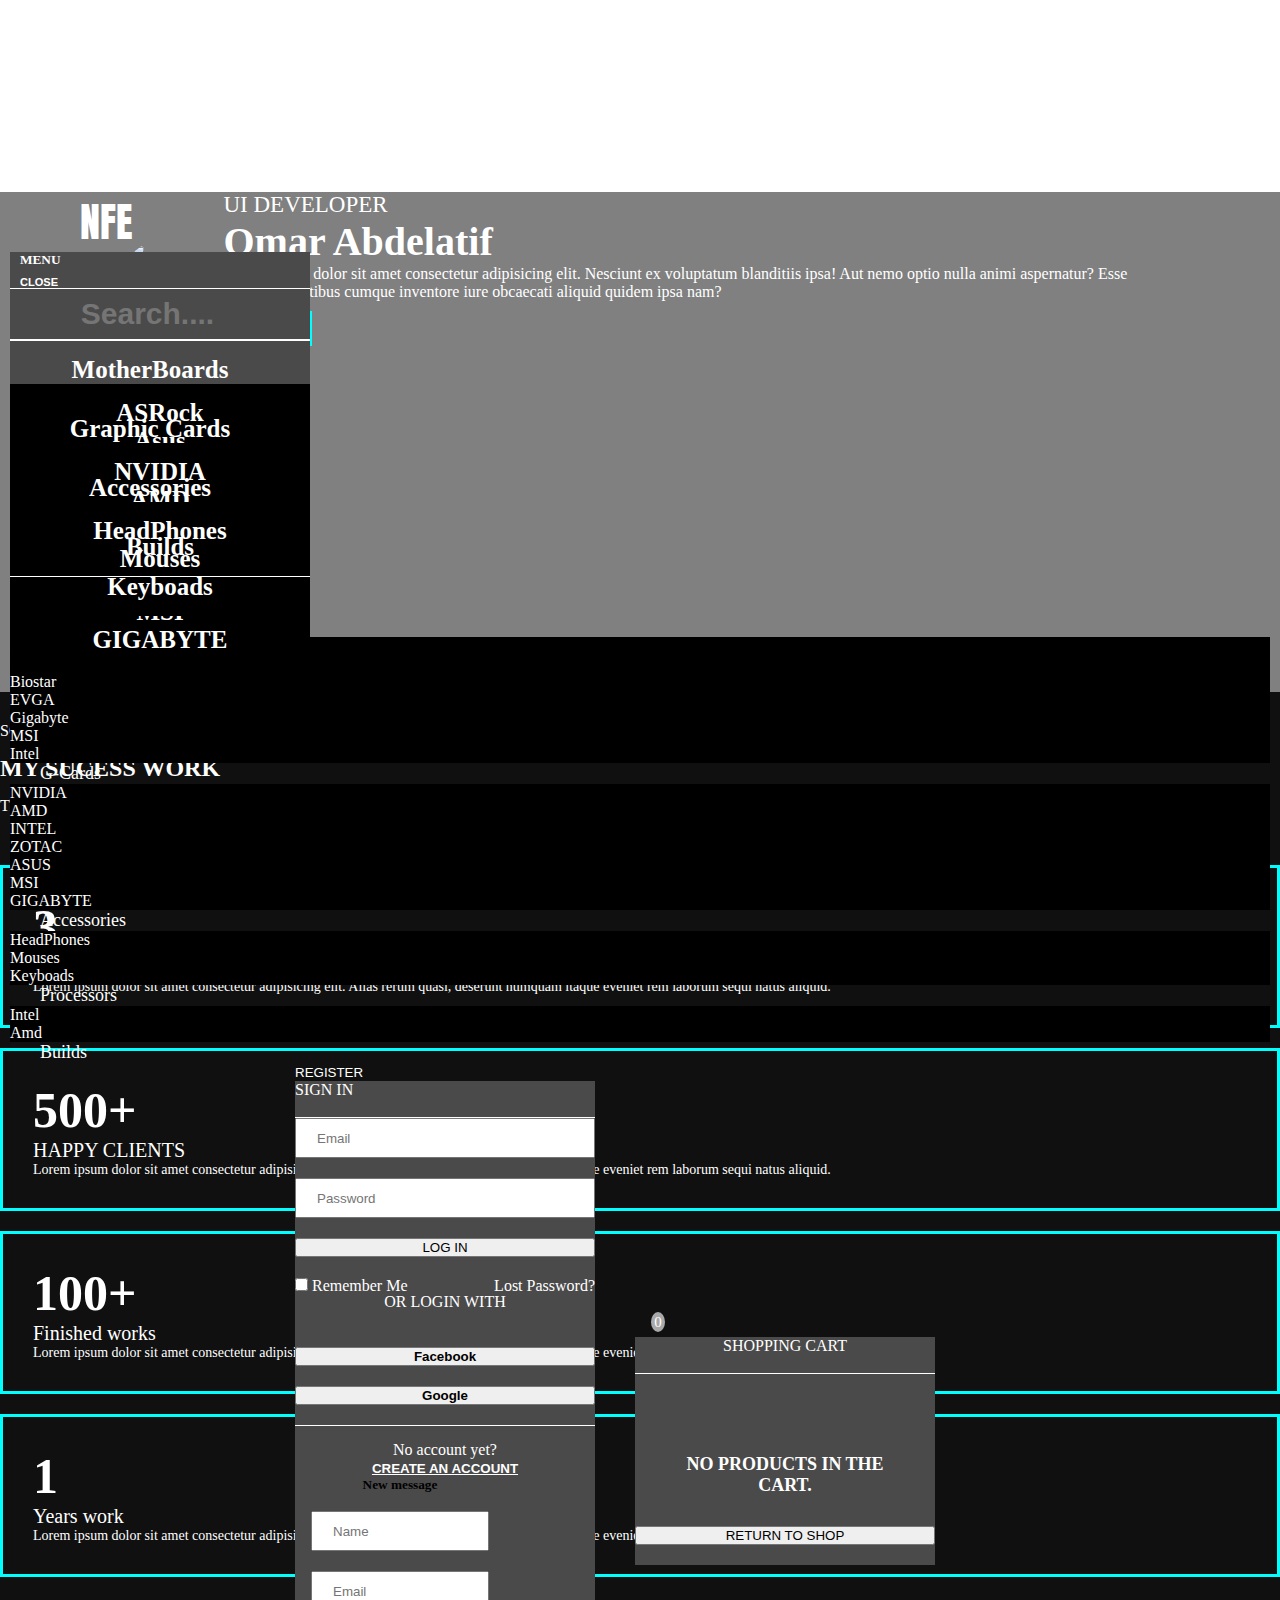
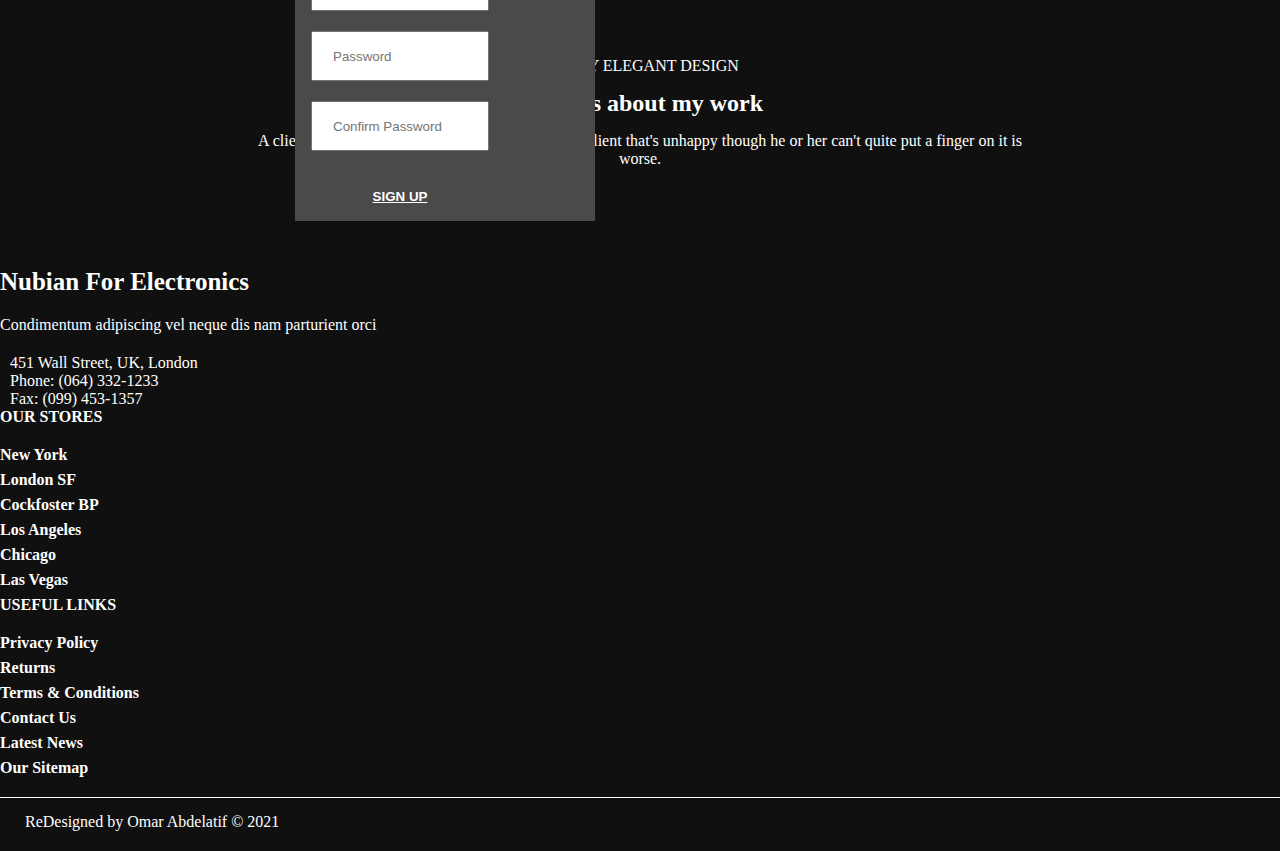
==== about-designer.html @ 7fcb07e1 "Add files via upload" ====
<!DOCTYPE html>
<html lang="en">

<head>
    <meta charset="UTF-8">
    <meta http-equiv="X-UA-Compatible" content="IE=edge">
    <meta name="viewport" content="width=device-width, initial-scale=1.0">
    <meta name="description" content="">
    <meta name="keywords" content="">
    <title>Nubian For Electronics | About Designer</title>
    <link rel="shortcut icon" href="img/favicon.png" type="image/x-icon">
    <!-- FONTS -->
    <link href="https://fonts.googleapis.com/css2?family=Anton&display=swap" rel="stylesheet">
    <!-- STYLES -->
    <link rel="stylesheet" href="css/all.min.css">
    <link rel="stylesheet" href="css/animate.css">
    <link rel="stylesheet" href="css/owl.carousel.min.css">
    <link rel="stylesheet" href="css/bootstrap.min.css">
    <link rel="stylesheet" href="css/style.css">
</head>

<body>
    <main>
        <!-- HEADER -->
        <header>
            <div class="container-fluid">
                <!-- UPPER NAV -->
                <div class="uppernav">
                    <div class="left-section">
                        <div class="social">
                            <a href="">
                                <i class="fab fa-facebook"></i>
                            </a>
                            <a href="">
                                <i class="fab fa-twitter-square"></i>
                            </a>
                            <a href="">
                                <i class="fab fa-pinterest"></i>
                            </a>
                            <a href="">
                                <i class="fab fa-linkedin"></i>
                            </a>
                            <a href="">
                                <i class="fab fa-telegram"></i>
                            </a>
                        </div>
                        <a class="contact" href="contact.html">CONTACT</a>
                        <span>|</span>
                        <a href="faqs.html">FAQS</a>
                    </div>
                    <div class="right-section">
                        <ul class="navybar me-auto mb-2 mb-lg-0">
                            <li class="nav drop empty down5">
                                <a class="link" href="#">
                                    USD
                                    <i class="fal fa-chevron-down"></i>
                                </a>
                                <ul class="drop-menu drop5">
                                    <li class="drop-li">
                                        <a class="drop-item" href="#">JPN</a>
                                    </li>
                                    <li class="drop-li">
                                        <a class="drop-item" href="#">EGY</a>
                                    </li>
                                </ul>
                            </li>
                            <li class="nav text">FREE SHIPPING FOR ALL ORDERS OF $150</li>
                        </ul>
                    </div>
                </div>
                <!-- MAIN NAV -->
                <nav class="navbar navbar-expand-lg mt-5">
                    <div class="container-fluid">
                        <a class="navbar-brand" href="index.html">NFE</a>
                        <button class="offcanvas-nav btn btn-primary" type="button" data-bs-toggle="offcanvas"
                            data-bs-target="#offcanvasWithBothOptions" aria-controls="offcanvasWithBothOptions">
                            <i class="fal fa-bars"></i>
                        </button>
                        <div class="offcanvas offcanvas-start" data-bs-scroll="true" tabindex="-1"
                            id="offcanvasWithBothOptions" aria-labelledby="offcanvasWithBothOptionsLabel">
                            <div class="offcanvas-header">
                                <h5 class="offcanvas-title" id="offcanvasWithBothOptionsLabel">MENU</h5>
                                <button type="button" data-bs-dismiss="offcanvas" aria-label="Close">
                                    <i class="fal fa-times"></i>
                                    <h5>CLOSE</h5>
                                </button>
                            </div>
                            <div class="offcanvas-body">
                                <div class="searchInput">
                                    <i class="far fa-search"></i>
                                    <input type="search" placeholder="Search....">
                                    <ul class="SearchResult"></ul>
                                </div>
                                <nav>
                                    <ul class="nav flex-column m-auto mb-2 mb-lg-0">
                                        <li class="nav-item dropdown borderBottom">
                                            <a class="nav-link" href="#">
                                                MotherBoards
                                                <span class="fal fa-chevron-right"></span>
                                            </a>
                                            <ul class="dropdown-menu down-menu">
                                                <li>
                                                    <a class="dropdown-item down-item" href="#">ASRock</a>
                                                </li>
                                                <li>
                                                    <a class="dropdown-item down-item" href="#">Asus</a>
                                                </li>
                                                <li>
                                                    <a class="dropdown-item down-item" href="#">Biostar</a>
                                                </li>
                                                <li>
                                                    <a class="dropdown-item down-item" href="#">EVGA</a>
                                                </li>
                                                <li>
                                                    <a class="dropdown-item down-item" href="#">Gigabyte</a>
                                                </li>
                                                <li>
                                                    <a class="dropdown-item down-item" href="#">MSI</a>
                                                </li>
                                                <li>
                                                    <a class="dropdown-item down-item" href="#">Intel</a>
                                                </li>
                                            </ul>
                                        </li>
                                        <li class="nav-item dropdown borderBottom">
                                            <a class="nav-link" href="#">
                                                Graphic Cards
                                                <span class="fal fa-chevron-right"></span>
                                            </a>
                                            <ul class="dropdown-menu down-menu">
                                                <li>
                                                    <a class="dropdown-item" href="#">NVIDIA</a>
                                                </li>
                                                <li>
                                                    <a class="dropdown-item" href="#">AMD</a>
                                                </li>
                                                <li>
                                                    <a class="dropdown-item" href="#">INTEL</a>
                                                </li>
                                                <li>
                                                    <a class="dropdown-item" href="#">ZOTAC</a>
                                                </li>
                                                <li>
                                                    <a class="dropdown-item" href="#">ASUS</a>
                                                </li>
                                                <li>
                                                    <a class="dropdown-item" href="#">MSI</a>
                                                </li>
                                                <li>
                                                    <a class="dropdown-item" href="#">GIGABYTE</a>
                                                </li>
                                            </ul>
                                        </li>
                                        <li class="nav-item dropdown borderBottom">
                                            <a class="nav-link" href="#">
                                                Accessories
                                                <span class="fal fa-chevron-right"></span>
                                            </a>
                                            <ul class="dropdown-menu down-menu">
                                                <li>
                                                    <a class="dropdown-item" href="#">HeadPhones</a>
                                                </li>
                                                <li>
                                                    <a class="dropdown-item" href="#">Mouses</a>
                                                </li>
                                                <li>
                                                    <a class="dropdown-item" href="#">Keyboads</a>
                                                </li>
                                            </ul>
                                        </li>
                                        <li class="nav-item borderBottom">
                                            <a class="nav-link" href="#">Builds</a>
                                        </li>
                                    </ul>
                                    <div class="btn-register">
                                        <button class="btn btn-primary" type="button" data-bs-toggle="offcanvas"
                                            data-bs-target="#offcanvas" aria-controls="offcanvas">REGISTER</button>
                                    </div>
                                </nav>
                            </div>
                        </div>
                        <div class="collapse navbar-collapse" id="navbarSupportedContent">
                            <ul class="navbar-nav m-auto mb-2 mb-lg-0">
                                <li class="nav-item dropdown down1">
                                    <a class="nav-link" href="#">
                                        MotherBoards
                                    </a>
                                    <ul class="dropdown-menu drop1" aria-labelledby="navbarDropdown">
                                        <li>
                                            <a class="dropdown-item" href="#">ASRock</a>
                                        </li>
                                        <li>
                                            <a class="dropdown-item" href="#">Asus</a>
                                        </li>
                                        <li>
                                            <a class="dropdown-item" href="#">Biostar</a>
                                        </li>
                                        <li>
                                            <a class="dropdown-item" href="#">EVGA</a>
                                        </li>
                                        <li>
                                            <a class="dropdown-item" href="#">Gigabyte</a>
                                        </li>
                                        <li>
                                            <a class="dropdown-item" href="#">MSI</a>
                                        </li>
                                        <li>
                                            <a class="dropdown-item" href="#">Intel</a>
                                        </li>
                                    </ul>
                                </li>
                                <li class="nav-item dropdown down2">
                                    <a class="nav-link" href="#">
                                        G-Cards
                                    </a>
                                    <ul class="dropdown-menu drop2">
                                        <li>
                                            <a class="dropdown-item" href="#">NVIDIA</a>
                                        </li>
                                        <li>
                                            <a class="dropdown-item" href="#">AMD</a>
                                        </li>
                                        <li>
                                            <a class="dropdown-item" href="#">INTEL</a>
                                        </li>
                                        <li>
                                            <a class="dropdown-item" href="#">ZOTAC</a>
                                        </li>
                                        <li>
                                            <a class="dropdown-item" href="#">ASUS</a>
                                        </li>
                                        <li>
                                            <a class="dropdown-item" href="#">MSI</a>
                                        </li>
                                        <li>
                                            <a class="dropdown-item" href="#">GIGABYTE</a>
                                        </li>
                                    </ul>
                                </li>
                                <li class="nav-item dropdown down3">
                                    <a class="nav-link" href="#">
                                        Accessories
                                    </a>
                                    <ul class="dropdown-menu drop3">
                                        <li>
                                            <a class="dropdown-item" href="#">HeadPhones</a>
                                        </li>
                                        <li>
                                            <a class="dropdown-item" href="#">Mouses</a>
                                        </li>
                                        <li>
                                            <a class="dropdown-item" href="#">Keyboads</a>
                                        </li>
                                    </ul>
                                </li>
                                <li class="nav-item dropdown down4">
                                    <a class="nav-link" href="#">
                                        Processors
                                    </a>
                                    <ul class="dropdown-menu drop4">
                                        <li>
                                            <a class="dropdown-item" href="#">Intel</a>
                                        </li>
                                        <li>
                                            <a class="dropdown-item" href="#">Amd</a>
                                        </li>
                                    </ul>
                                </li>
                                <li class="nav-item">
                                    <a class="nav-link" href="#">Builds</a>
                                </li>
                            </ul>
                        </div>
                        <div class="client-section">
                            <div class="register">
                                <button class="btn btn-primary login" type="button" data-bs-toggle="offcanvas"
                                    data-bs-target="#offcanvas" aria-controls="offcanvas">REGISTER</button>
                                <div class="offcanvas offcanvas-end" tabindex="-1" id="offcanvas"
                                    aria-labelledby="offcanvas">
                                    <div class="offcanvas-header">
                                        <h4 id="offcanvasRightLabel">SIGN IN</h4>
                                        <button type="button" data-bs-toggle="offcanvas"
                                            data-bs-target="#offcanvasRight" aria-controls="offcanvasRight">
                                            <i class="fal fa-times"></i>
                                        </button>
                                    </div>
                                    <div class="offcanvas-body">
                                        <form action="">
                                            <input type="email" placeholder="Email">
                                            <input type="password" placeholder="Password">
                                            <button type="button" class="btn btn-primary">LOG IN</button>
                                        </form>
                                        <div class="footer">
                                            <div class="remember">
                                                <input type="checkbox" id="check">
                                                <label for="check">Remember Me</label>
                                            </div>
                                            <div class="lost">
                                                <a href="">Lost Password?</a>
                                            </div>
                                        </div>
                                        <hr>
                                        <p class="relative">OR LOGIN WITH</p>
                                        <div class="social-btn">
                                            <button type="button" class="btn btn-primary">
                                                Facebook
                                            </button>
                                            <button type="button" class="btn btn-primary">
                                                Google
                                            </button>
                                        </div>
                                        <div class="signup">
                                            <i class="fal fa-user"></i>
                                            <p>No account yet?</p>
                                            <button type="button" class="btn btn-primary" data-bs-toggle="modal"
                                                data-bs-target="#exampleModal" data-bs-whatever="@mdo">CREATE AN
                                                ACCOUNT</button>
                                            <div class="modal fade" id="exampleModal"
                                                aria-labelledby="exampleModalLabel" aria-hidden="true">
                                                <div class="modal-dialog">
                                                    <div class="modal-content">
                                                        <div class="modal-header">
                                                            <h5 class="modal-title" id="exampleModalLabel">New message
                                                            </h5>
                                                            <button type="button" class="btn-close"
                                                                data-bs-dismiss="modal" aria-label="Close"></button>
                                                        </div>
                                                        <div class="modal-body">
                                                            <form>
                                                                <div class="row">
                                                                    <div class="col-lg-12">
                                                                        <div class="mb-3">
                                                                            <input type="email"
                                                                                class="mb-3 w-40 form-control"
                                                                                placeholder="Name">
                                                                        </div>
                                                                    </div>
                                                                    <div class="col-lg-12">
                                                                        <div class="mb-3">
                                                                            <input type="email"
                                                                                class="mb-3 w-40 form-control"
                                                                                placeholder="Email">
                                                                        </div>
                                                                    </div>
                                                                    <div class="col-lg-12">
                                                                        <div class="mb-3">
                                                                            <input type="password"
                                                                                class="mb-3 w-40 form-control"
                                                                                placeholder="Password">
                                                                        </div>
                                                                    </div>
                                                                    <div class="col-lg-12">
                                                                        <div class="mb-3">
                                                                            <input type="password"
                                                                                class="mb-3 w-40 form-control"
                                                                                placeholder="Confirm Password">
                                                                        </div>
                                                                    </div>
                                                                </div>
                                                            </form>
                                                        </div>
                                                        <div class="modal-footer">
                                                            <button type="button" class="bg-dark btn btn-secondary"
                                                                data-bs-dismiss="modal">SIGN UP</button>
                                                        </div>
                                                    </div>
                                                </div>
                                            </div>
                                        </div>
                                    </div>
                                </div>
                            </div>
                            <div class="search">
                                <button>
                                    <i id="search" class="far fa-search"></i>
                                </button>
                                <div class="input">
                                    <i id="close" class="fal fa-times"></i>
                                    <input class="mx-auto" type="text" placeholder="Search.....">
                                    <ul class="searchResult"></ul>
                                </div>
                            </div>
                            <div class="cart">
                                <span class="count">0</span>
                                <button class="btn btn-primary login" type="button" data-bs-toggle="offcanvas"
                                    data-bs-target="#offcanvasRight" aria-controls="offcanvasRight">
                                    <i class="far fa-shopping-cart"></i>
                                </button>
                                <div class="offcanvas offcanvas-end" tabindex="-1" id="offcanvasRight"
                                    aria-labelledby="offcanvasRightLabel">
                                    <div class="offcanvas-header">
                                        <h4 id="offcanvasRightLabel">SHOPPING CART</h4>
                                        <button type="button" data-bs-toggle="offcanvas"
                                            data-bs-target="#offcanvasRight" aria-controls="offcanvasRight">
                                            <i class="fal fa-times"></i>
                                        </button>
                                    </div>
                                    <div class="offcanvas-body">
                                        <div class="shopping-icon">
                                            <i class="far fa-cart-arrow-down"></i>
                                        </div>
                                        <p class="no-cart">NO PRODUCTS IN THE CART.</p>
                                        <button type="button" class="btn btn-primary">RETURN TO SHOP</button>
                                    </div>
                                </div>
                            </div>
                        </div>
                    </div>
                </nav>
            </div>
        </header>
        <!-- BG -->
        <section class="about-designer">
            <div class="container">
                <div class="row">
                    <div class="col-lg-12">
                        <div class="designer-section">
                            <div class="designer-img">
                                <img src="img/designer.jpg" alt="designer img">
                            </div>
                            <div class="designer-text">
                                <span>UI DEVELOPER</span>
                                <h1>Omar Abdelatif</h1>
                                <p>
                                    Lorem ipsum dolor sit amet consectetur adipisicing elit. Nesciunt ex voluptatum
                                    blanditiis ipsa! Aut nemo optio nulla animi aspernatur? Esse dolor voluptatibus
                                    cumque inventore iure obcaecati aliquid quidem ipsa nam?
                                </p>
                                <button class="btn contact-me">Contact Me</button>
                            </div>
                        </div>
                    </div>
                </div>
            </div>
        </section>
        <!-- SUCCESS WORK -->
        <section class="success-work">
            <div class="container">
                <div class="row">
                    <div class="col-lg-12">
                        <div class="work-title">
                            <span>SOME WORK ABOUT ME</span>
                            <h2>MY SUCESS WORK</h2>
                            <p>There are many variations of passages of lorem ipsum.</p>
                        </div>
                    </div>
                </div>
                <div class="row">
                    <div class="col-lg-3 col-md-6 col-sm-12">
                        <div class="work-item">
                            <span>3</span>
                            <h4>Years In This Field</h4>
                            <p>
                                Lorem ipsum dolor sit amet consectetur adipisicing elit. Alias rerum quasi, deserunt
                                numquam itaque eveniet rem laborum sequi natus aliquid.
                            </p>
                        </div>
                    </div>
                    <div class="col-lg-3 col-md-6 col-sm-12">
                        <div class="work-item">
                            <span>500+</span>
                            <h4>HAPPY CLIENTS</h4>
                            <p>
                                Lorem ipsum dolor sit amet consectetur adipisicing elit. Alias rerum quasi, deserunt
                                numquam itaque eveniet rem laborum sequi natus aliquid.
                            </p>
                        </div>
                    </div>
                    <div class="col-lg-3 col-md-6 col-sm-12">
                        <div class="work-item">
                            <span>100+</span>
                            <h4>Finished works</h4>
                            <p>
                                Lorem ipsum dolor sit amet consectetur adipisicing elit. Alias rerum quasi, deserunt
                                numquam itaque eveniet rem laborum sequi natus aliquid.
                            </p>
                        </div>
                    </div>
                    <div class="col-lg-3 col-md-6 col-sm-12">
                        <div class="work-item">
                            <span>1</span>
                            <h4>Years work</h4>
                            <p>
                                Lorem ipsum dolor sit amet consectetur adipisicing elit. Alias rerum quasi, deserunt
                                numquam itaque eveniet rem laborum sequi natus aliquid.
                            </p>
                        </div>
                    </div>
                </div>
            </div>
        </section>
        <!-- TESTMONIAL -->
        <section class="testmonial">
            <div class="container">
                <div class="row">
                    <div class="col-lg-12">
                        <div class="test">
                            <span>SEE MY ELEGANT DESIGN</span>
                            <h2>Reviews about my work</h2>
                            <p>
                                A client that's unhappy for a reason is a problem, a client that's unhappy though he or
                                her can't quite put a finger on it is worse.
                            </p>
                        </div>
                        <div class="testmonial-slide owl-carousel owl-theme">
                            <div class="child item">
                                <div class="test-img">
                                    <img src="img/3799350.jpeg" alt="">
                                </div>
                                <div class="test-text">
                                    <div class="rate">
                                        <i class="fas fa-star"></i>
                                    </div>
                                    <p>
                                        Lorem ipsum dolor sit amet, consectetur adipisicing elit. Architecto, a velit
                                        ullam tempora quaerat obcaecati?
                                    </p>
                                    <bold>Sarah Conner
                                        <span>- Google Inc</span>
                                    </bold>
                                </div>
                            </div>
                            <div class="child item">
                                <div class="test-img">
                                    <img src="img/photo.jpeg" alt="">
                                    </div>
                                    <div class="test-text">
                                        <div class="rate">
                                            <i class="fas fa-star"></i>
                                        </div>
                                        <p>
                                            Lorem ipsum dolor sit amet, consectetur adipisicing elit.
                                        </p>
                                        <bold>Sarah Conner
                                            <span>- Google Inc</span>
                                        </bold>
                                    </div>
                                    </div>
                                    <div class="child item">
                                        <div class="test-img">
                                    <img src="img/3799350.jpeg" alt="">
                                </div>
                                <div class="test-text">
                                    <div class="rate">
                                        <i class="fas fa-star"></i>
                                    </div>
                                    <p>
                                        Lorem ipsum dolor sit amet, consectetur adipisicing elit. Architecto, a velit
                                        ullam tempora quaerat obcaecati?
                                    </p>
                                    <bold>Sarah Conner
                                        <span>- Google Inc</span>
                                    </bold>
                                </div>
                            </div>
                            <div class="child item">
                                <div class="test-img">
                                    <img src="img/3799350.jpeg" alt="">
                                </div>
                                <div class="test-text">
                                    <div class="rate">
                                        <i class="fas fa-star"></i>
                                    </div>
                                    <p>
                                        Lorem ipsum dolor sit amet, consectetur adipisicing elit. Architecto, a velit
                                        ullam tempora quaerat obcaecati?
                                    </p>
                                    <bold>Sarah Conner
                                        <span>- Google Inc</span>
                                    </bold>
                                </div>
                            </div>
                            <div class="child item">
                                <div class="test-img">
                                    <img src="img/3799350.jpeg" alt="">
                                </div>
                                <div class="test-text">
                                    <div class="rate">
                                        <i class="fas fa-star"></i>
                                    </div>
                                    <p>
                                        Lorem ipsum dolor sit amet, consectetur adipisicing elit. Architecto, a velit
                                        ullam tempora quaerat obcaecati?
                                    </p>
                                    <bold>Sarah Conner
                                        <span>- Google Inc</span>
                                    </bold>
                                </div>
                            </div>
                            <div class="child item">
                                <div class="test-img">
                                    <img src="img/3799350.jpeg" alt="">
                                </div>
                                <div class="test-text">
                                    <div class="rate">
                                        <i class="fas fa-star"></i>
                                    </div>
                                    <p>
                                        Lorem ipsum dolor sit amet, consectetur adipisicing elit. Architecto, a velit
                                        ullam tempora quaerat obcaecati?
                                    </p>
                                    <bold>Sarah Conner
                                        <span>- Google Inc</span>
                                    </bold>
                                </div>
                            </div>
                        </div>
                    </div>
                </div>
            </div>
        </section>
        <!-- FOOTER -->
        <footer>
            <div class="container">
                <div class="upper-footer">
                    <div class="row justify-content-center">
                        <div class="col-lg-4 col-md-4 col-sm-6">
                            <div class="address">
                                <div class="logo">
                                    <h3>
                                        <a href="index.html">Nubian For Electronics</a>
                                    </h3>
                                </div>
                                <p>
                                    Condimentum adipiscing vel neque dis nam parturient orci
                                </p>
                                <ul>
                                    <li>
                                        <i class="far fa-location-arrow"></i>
                                        <span> 451 Wall Street, UK, London</span>
                                    </li>
                                    <li>
                                        <i class="fal fa-mobile-alt"></i>
                                        <span> Phone: (064) 332-1233</span>
                                    </li>
                                    <li>
                                        <i class="fal fa-envelope"></i>
                                        <span> Fax: (099) 453-1357</span>
                                    </li>
                                </ul>
                            </div>
                        </div>
                        <div class="col-lg-4 col-md-4 col-sm-6">
                            <div class="our-stores">
                                <div class="stores-title">
                                    <h4>OUR STORES</h4>
                                </div>
                                <ul>
                                    <li>
                                        <a href="">New York</a>
                                    </li>
                                    <li>
                                        <a href="">London SF</a>
                                    </li>
                                    <li>
                                        <a href="">Cockfoster BP</a>
                                    </li>
                                    <li>
                                        <a href="">Los Angeles</a>
                                    </li>
                                    <li>
                                        <a href="">Chicago</a>
                                    </li>
                                    <li>
                                        <a href="">Las Vegas</a>
                                    </li>
                                </ul>
                            </div>
                        </div>
                        <div class="col-lg-4 col-md-4 col-sm-12">
                            <div class="our-stores">
                                <div class="stores-title">
                                    <h4>USEFUL LINKS</h4>
                                </div>
                                <ul>
                                    <li>
                                        <a href="">Privacy Policy</a>
                                    </li>
                                    <li>
                                        <a href="">Returns</a>
                                    </li>
                                    <li>
                                        <a href="">Terms & Conditions</a>
                                    </li>
                                    <li>
                                        <a href="">Contact Us</a>
                                    </li>
                                    <li>
                                        <a href="">Latest News</a>
                                    </li>
                                    <li>
                                        <a href="">Our Sitemap</a>
                                    </li>
                                </ul>
                            </div>
                        </div>
                    </div>
                </div>
            </div>
            <div class="copyright">
                <div class="copy-right">
                    <p>ReDesigned by
                        <a href="https://www.facebook.com/omar.elmalek.5">Omar Abdelatif</a>
                        &copy; 2021
                    </p>
                </div>
                <div class="payment">
                    <img src="img/payments.png" alt="">
                </div>
            </div>
        </footer>
    </main>
    <!-- SCRIPTS -->
    <script src="js/jquery-3.6.0.min.js"></script>
    <script src="js/bootstrap.bundle.min.js"></script>
    <script src="js/wow.min.js"></script>
    <script src="js/owl.carousel.min.js"></script>
    <script src="js/custom.js"></script>
</body>

</html>
---- css/style.css ----
/* GLOBAL */

* {
    padding: 0;
    margin: 0;
    list-style-type: none;
    text-decoration: none !important;
    box-sizing: border-box;
    user-select: none !important;
}

ul {
    padding-left: 0;
    margin-bottom: 0;
}

img {
    width: 100%;
}

i {
    color: #fff;
}

p {
    margin-bottom: 0;
}

.w-50 {
    width: 40% !important;
}

.bg-dark {
    background-color: #101010;
}

.h1, .h2, .h3, .h4, .h5, .h6, h1, h2, h3, h4, h5, h6 {
    margin-bottom: 0;
}

.offcanvas-nav {
    display: none;
    background-color: transparent !important;
    border: none;
}

.mt-30 {
    margin-top: 30px;
}

.mt-40 {
    margin-top: 40px;
}

.mx-auto {
    margin-left: auto;
    margin-right: auto;
}

.fixed {
    position: fixed !important;
    top: 0;
    right: 0;
    left: 0;
    background-color: rgb(38, 41, 41);
    color: #000;
    margin: 0 !important;
    transition: .5s all;
}

.f-wrap {
    flex-wrap: wrap;
}

/* UPPER NAVBAR */

.link {
    padding: 0;
    font-size: 12px;
}

.uppernav {
    display: flex;
    justify-content: space-between;
    border-bottom: 1px solid #fff;
    padding: 5px 0;
    flex-direction: row;
    position: absolute;
    top: 0;
    left: 0;
    right: 0;
    margin: 0 20px;
    z-index: 2;
}

.drop {
    position: relative;
    z-index: 999 !important;
}

.drop-menu {
    display: none;
    background-color: #000;
    border: none;
    position: absolute;
    top: 25px;
    padding: 0;
    width: 100px;
    text-align: center;
    z-index: 99999;
}

.drop-li {
    width: 100%;
    margin-bottom: 10px;
    padding: 3px 0;
}

.drop-li:hover {
    background-color: white;
}

.drop-li:last-child {
    margin-bottom: 0;
}

.drop-item {
    color: #fff;
    font-size: 13px;
    width: 100%;
}

.uppernav .link {
    color: #fff;
}

.navybar {
    display: flex;
    flex-direction: row;
}

.space {
    display: flex !important;
    align-items: center;
}

.space::after, .empty::after {
    content: '|';
    margin: 0 10px;
    color: #fff;
}

.empty {
    display: flex;
    align-items: center;
}

.text {
    font-size: 12px;
    padding-top: 3.5px;
    color: #fff;
}

.left-section {
    display: flex;
    align-items: center;
}

.social i {
    color: #fff;
    font-size: 15px;
}

.social a {
    padding-right: 6px;
}

.left-section a:last-child {
    padding-right: 0;
}

.social::after {
    content: '|';
    margin: 0 5px;
    color: #fff;
}

.left-section a {
    color: #fff;
    font-size: 12px;
    font-family: cairo;
    font-weight: 500;
}

.left-section span {
    margin: 0 6px;
    color: #fff;
}

/* MAIN NAV */

.navbar {
    position: absolute;
    left: 0;
    right: 0;
    margin: 0 10px;
    z-index: 2;
}

.navbar-brand {
    font-family: 'Anton', poppins;
    color: #fff;
    font-size: 40px;
    padding-left: 70px;
}

.navbar-brand:hover {
    color: #fff;
}

.navbar-toggler span {
    color: #fff;
}

.nav-link {
    font-size: 18px;
    color: white;
    font-weight: 500;
    transition: .4s;
    padding: 0 30px !important;
}

.nav-link:hover {
    color: rgb(146, 142, 142);
}

.dropdown-menu {
    background-color: #000;
}

.dropdown-item {
    color: #fff;
}

.client-section {
    display: flex;
    justify-content: center !important;
    align-items: center;
}

.signup p {
    color: white;
    font-weight: 500;
}

.signup button {
    margin-bottom: 0 !important;
}

.search {
    margin-right: 20px;
    margin-left: 20px;
}

.search button {
    border: none;
    background-color: transparent;
    cursor: pointer;
    position: relative;
}

.input {
    position: fixed;
    inset: 0;
    background-color: rgba(0, 0, 0, 0.74);
    z-index: 1;
    display: none;
}

.input i {
    position: absolute;
    top: 50px;
    right: 50px;
    font-size: 50px;
    cursor: pointer;
}

.search input {
    position: absolute;
    top: 200px;
    right: 0;
    left: 0;
    bottom: 0;
    z-index: 1;
    width: 50%;
    height: 60px;
    outline: none;
    border-radius: 5px;
    border: none;
    text-align: center;
    font-size: 35px;
    font-weight: 500;
    margin-bottom: 30px;
}

.cart {
    position: relative;
}

.cart i {
    font-size: 20px;
}

.count {
    position: absolute;
    top: -7px;
    left: 16px;
    color: #fff;
    background-color: darkgray;
    width: 14px;
    height: 20px;
    border-radius: 50%;
    text-align: center;
    display: flex;
    justify-content: center;
    align-items: center;
    font-size: 15px;
}

.offcanvas-body input[type=email], [type=password] {
    width: 100%;
    height: 40px;
    outline: none;
    margin-bottom: 20px;
    padding-left: 20px;
}

.offcanvas-body button[type=button] {
    width: 100%;
    margin-bottom: 20px;
}

hr {
    height: 2px !important;
    color: #fff;
    width: 100%;
    text-align: center;
    position: relative;
    margin-top: 25px;
    z-index: -1;
}

.login {
    color: #fff;
    font-weight: 500;
    background-color: transparent !important;
    border: none !important;
    outline-color: #000;
    border-color: black;
    padding: 0;
}

.offcanvas {
    background-color: rgb(75, 74, 74);
}

.offcanvas-header {
    border-bottom: 1px solid #fff;
}

.offcanvas-header button {
    display: inline-flex;
    align-items: center;
    background-color: transparent;
    border: none;
}

.offcanvas-header h4 {
    color: #fff;
    font-weight: 500;
}

.offcanvas-header span {
    display: flex;
    align-items: center;
    justify-content: space-between;
}

.offcanvas-header i {
    font-size: 20px;
}

.offcanvas-header h5 {
    color: #fff;
    padding-left: 10px;
}

.footer {
    display: flex;
    align-items: center;
    justify-content: space-between;
    margin-bottom: 20px;
}

.lost a {
    color: #fff;
    font-weight: 500;
}

.remember label {
    color: #fff;
}

.relative {
    background-color: rgb(75, 74, 74);
    color: #fff !important;
    width: fit-content;
    padding: 6px 10px;
    margin-left: auto;
    margin-right: auto;
    margin-top: -35px;
}

.social-btn {
    margin-top: 30px;
    border-bottom: 1px solid #fff;
}

.social-btn button {
    font-weight: 600;
}

.signup {
    text-align: center;
    padding-top: 15px;
}

.signup i {
    font-size: 75px;
    color: rgba(172, 168, 168, 0.404);
}

.signup button {
    color: #fff;
    font-weight: 600;
    text-decoration: underline !important;
    background-color: transparent;
    border: none;
}

.modal-backdrop.show {
    opacity: .5;
    z-index: 0;
}

.shopping-icon {
    padding-top: 60px;
    text-align: center;
}

.shopping-icon i {
    font-size: 130px;
    color: rgba(172, 168, 168, 0.466);
}

.no-cart {
    text-align: center;
    color: #fff;
    font-weight: 600;
    font-size: 18px;
    padding-top: 20px;
    padding-bottom: 20px;
}

.searchInput {
    border-bottom: 2px solid rgb(255, 255, 255);
}

.searchInput input {
    width: 100%;
    height: 50px;
    border: none;
    text-align: center;
    font-size: 30px;
    font-weight: 600;
    background-color: transparent;
    color: rgb(255, 255, 255);
    outline: none;
    position: relative;
}

.searchInput i {
    position: absolute;
    color: #000;
    font-size: 25px;
    font-weight: 600;
    z-index: 1;
    top: 95px;
    left: 45px;
}

.borderBottom {
    border-bottom: 1px solid #fff;
    text-align: center;
    padding: 15px 0;
    position: relative;
}

.offcanvas-start, .offcanvas-end {
    width: 300px;
}

.down-menu {
    position: absolute;
    right: 0;
    width: 100%;
    text-align: center;
    padding: 15px 0;
}

.borderBottom a {
    font-size: 25px;
    font-weight: 600;
}

.borderBottom span {
    color: #fff;
    padding-left: 20px;
}

/* SLIDER SECTION */

.carousel-slider {
    background-image: url(../img/dark-smoke.jpg);
    background-size: cover;
    height: 570px;
    overflow: hidden;
    position: relative;
}

.hidden-text {
    top: 20%;
    left: 8%;
    position: absolute;
    width: 100%;
}

.hidden-text h3 {
    color: #fff;
    opacity: .1;
    font-size: 75px;
    letter-spacing: 12px;
    font-family: anton;
}

.slider-data {
    display: flex;
    align-items: center;
    justify-content: center;
}

.data-text {
    color: #fff;
    text-align: center;
    margin-top: 5%;
}

.data-text span {
    font-size: 50px;
    font-weight: 100;
    font-family: cairo;
}

.data-text h1 {
    font-size: 55px;
    padding-bottom: 10px;
}

.data-text p {
    width: 70%;
    margin: 0 auto;
    font-weight: 100;
}

.data-img {
    width: 100%;
    margin-right: 50px;
}

.pt-5 {
    padding-top: 100px;
}

.shop-btn {
    margin-top: 15px;
}

.shop-btn a {
    margin-right: 30px;
    color: #fff;
    font-weight: 500;
    background-color: #365493;
    padding: 10px;
}

.shop-btn span {
    font-size: 30px;
    font-weight: 400;
}

.more {
    color: #fff;
    border: 1px solid #fff;
    background-color: transparent !important;
    padding: 10px;
}

/* CATEGORIES */

.categories {
    padding: 50px 0;
    background-color: #101010;
}

.cat-img {
    position: relative !important;
    overflow: hidden;
}

.hover {
    transition: transform .3s ease;
    padding: 0;
    position: absolute;
    bottom: -50px;
    right: 20px;
    left: 20px;
    transition: .4s all;
    width: 100%;
    margin: 0 auto;
}

.cat-img:hover .hover {
    bottom: 0;
}

.product {
    color: #fff;
    width: 100%;
}

.cat-img img {
    transform: scale(1);
    transition: all .4s ease-out 0s;
}

.cat-img img:hover {
    transform: scale(1.1);
}

.cat-title {
    color: #fff;
}

/* FEATURES */

.feature {
    padding: 50px 0;
    background-color: #101010;
}

.headline {
    color: #fff;
    text-align: center;
}

.headline span {
    font-family: cairo;
    font-size: 20px;
    font-weight: 200;
    padding-bottom: 15px !important;
}

.headline h2 {
    font-weight: bold;
    padding-bottom: 15px;
}

.headline p {
    width: 80%;
    margin: 0 auto;
}

.cat-product {
    padding-top: 50px;
}

.feature-img {
    position: relative;
    overflow: hidden;
}

.item-hover {
    position: absolute;
    bottom: -50px;
    right: 0;
    left: 0;
    background-color: aquamarine;
    padding: 7px;
    text-align: center;
    transition: .4s all;
    overflow: hidden;
}

.side-hover {
    position: absolute;
    right: -50px;
    top: 10px;
    width: 50px;
    height: 50px;
    border-radius: 5px;
    background-color: aqua;
    transition: .4s all;
}

.feature-img:hover .side-hover {
    right: 7px;
}

.item-hover h5 {
    font-size: 15px;
    font-weight: 700;
    position: relative;
    bottom: 0;
    transition: all .4s;
}

.item-hover i {
    position: absolute;
    left: 0;
    right: 0;
    bottom: -50px;
    color: #000;
    font-size: 15px;
    font-weight: bold;
    padding-top: 10px;
    transition: all .4s;
}

.item-hover:hover h5 {
    bottom: -60px;
}

.item-hover:hover i {
    bottom: 7px;
}

.text {
    text-align: center;
}

.text a {
    font-size: 15px;
    transition: all .4s;
    color: #fff;
}

.text a:hover {
    color: rgb(107, 103, 103);
}

.text span {
    font-size: 13px;
}

.feature-img:hover .item-hover {
    bottom: 0;
}

.side-hover i {
    color: #000;
    font-weight: 500;
    padding-top: 13px;
    padding-left: 12px;
    font-size: 25px;
}

/* BUILD PRICE */

.buildPrice, .desktop, .setup, footer {
    padding: 50px 0;
    background-color: #101010;
}

.build-text, .desktop-text, .setup-title {
    text-align: center;
    color: #fff;
}

.build-text span, .desktop span, .setup-title span {
    font-size: 30px;
    font-weight: 100;
}

.build-text h2, .desktop h2, .setup-title h2 {
    font-weight: bold;
    font-size: 35px;
    padding: 10px 0;
}

.build-text p, .desktop p, .setup-title p {
    width: 50%;
    margin: 0 auto;
}

.build-title {
    margin-top: 45px;
    padding-bottom: 10px;
    text-align: center;
}

.build-title span {
    color: #fff;
    font-weight: 600;
    font-size: 27px;
}

.data {
    border: 1px solid #fff;
    border-radius: 4px;
}

.bg {
    position: relative;
}

.head span {
    position: absolute;
    color: #fff;
    font-weight: 600;
    font-size: 45px;
    padding-left: 70px;
    padding-top: 5px;
    z-index: 1;
}

.body {
    padding: 10px 15px;
    border-bottom: 1px solid #fff;
}

.body p {
    text-align: center;
    padding-top: 10px;
    padding-bottom: 10px;
    color: #fff;
    font-weight: 600;
    font-size: 20px;
    border-bottom: 1px solid #fff;
}

.body p:last-of-type {
    border-bottom: none;
}

.foter {
    padding: 30px;
    text-align: center;
}

.foter a {
    color: #000;
    font-weight: 700;
    background-color: aqua;
    padding: 15px;
}

.hover-build {
    transition: all .4s;
    transform: translateY(0);
}

.hover-build:hover {
    transform: translateY(-10px);
}

.cases {
    margin-top: 50px;
}

.desk-data {
    margin: auto 0;
}

.desk-data h4 {
    color: #fff;
    margin-bottom: 10px;
    border-bottom: 2px solid aqua;
    width: fit-content;
}

.list i {
    padding-right: 10px;
}

.list li {
    margin-bottom: 10px;
}

.list li span {
    color: #fff;
    font-size: 22px;
}

.buy {
    border: none;
    color: #000;
    background-color: aqua;
    font-weight: 500;
    margin-left: 20px;
    padding: 7px;
}

/* SETUP GAMING */

.setup-gallery {
    margin-top: 50px;
}

/* FOOTER */

footer {
    background-image: url(../img/footer-bg.jpg);
    background-size: cover;
    background-position: center;
    padding-bottom: 20px;
}

.copyright {
    border-top: 1px solid #fff;
    padding: 15px 25px 0;
}

.logo h3 {
    margin-bottom: 20px;
}

.logo a {
    color: #fff;
    font-size: 25px;
    transition: all .4s;
}

.logo a:hover {
    color: #726d6d;
    font-family: cursive;
    font-weight: 600;
}

.address p {
    color: #fff;
    font-family: cairo;
    margin-bottom: 20px;
    width: 60%;
    text-align: left;
}

.address i {
    padding-right: 10px;
}

.address span {
    color: white;
}

.stores-title h4 {
    color: #fff;
    margin-bottom: 20px;
}

.our-stores li {
    margin-bottom: 7px;
}

.our-stores li a {
    color: #fff;
    transition: all .3s;
    font-weight: 600;
    font-family: cairo;
}

.our-stores li a:hover {
    color: rgb(70, 69, 69);
}

.copyright {
    display: flex;
    align-items: center;
    justify-content: space-evenly;
    margin-top: 20px;
}

.copy-right {
    color: #fff;
}

.copy-right a {
    color: #fff;
    font-weight: 500;
    position: relative;
}

.copy-right a::after {
    content: '';
    position: absolute;
    left: 0;
    bottom: 0;
    width: 0;
    margin-bottom: -4px;
    border-bottom: 3px solid aqua;
    transition: all .4s;
}

.copy-right a:hover::after {
    width: 100%;
}

.payment {
    width: 300px;
    margin-left: auto;
}

/* SCROLL TOP */

.scroll-top {
    position: fixed;
    bottom: 16px;
    right: 32px;
    display: none;
    background-color: #5a5858;
    width: 50px;
    height: 50px;
    border-radius: 50%;
    z-index: 1;
}

.scroll-top a {
    display: flex;
    align-items: center;
    justify-content: center;
    height: 100%;
}

.scroll-top i {
    font-size: 22px;
}

/* 404 PAGE */

.notfound {
    width: 500px;
    margin: 170px auto 30px;
}

.notfound-text {
    text-align: center;
    color: #fff;
}

.notfound-text h1 {
    font-family: cairo;
    font-weight: 800;
    padding-bottom: 20px;
}

.home {
    padding: 30px 0;
}

.home a {
    padding-right: 30px;
    color: #000;
    background-color: aqua;
    padding: 7px 10px;
    font-weight: 700;
    font-family: cairo;
    border-radius: 5px;
}

.home button {
    border: 1px solid #fff;
    background-color: transparent;
    padding: 7px 10px;
    border-radius: 5px;
    color: #fff;
}

/* TRACK ORDER */

.track-order {
    background-image: url(../img/track-order.jpg);
    background-size: cover;
    height: 500px;
    background-position: center bottom;
    position: relative;
}

.track-order::before {
    content: '';
    position: absolute;
    inset: 0;
    width: 100%;
    height: 100%;
    background-color: #101010b6;
}

.tracking {
    display: flex;
    flex-wrap: wrap;
    justify-content: center;
    align-items: center;
    padding: 200px;
}

.tracking .tracking-title {
    color: #fff !important;
    z-index: 0;
    font-weight: 700;
    font-family: cairo;
    font-size: 45px;
}

.tracking p {
    color: #fff;
    z-index: 0;
    text-align: center;
}

.track-input {
    display: flex;
    align-items: center;
    justify-content: space-evenly;
    z-index: 0;
    width: 100%;
    padding-top: 20px;
}

.track-input input {
    width: 300px;
    text-align: center;
    height: 40px;
    border: none;
    border-radius: 5px;
    font-size: large;
    font-weight: 600;
    font-family: cairo;
    background-color: #b9b3b3;
    color: #fff;
    outline: none;
}

.track-input button {
    padding: 8px 25px;
    border: none;
    font-weight: 600;
    background-color: aqua;
    border-radius: 5px;
}

input::-webkit-outer-spin-button, input::-webkit-inner-spin-button {
    -webkit-appearance: none;
}

/* INFO BOX */

.infobox {
    background-color: #101010;
    padding: 65px 0;
    border-bottom: 3px solid #fff;
}

.box-info {
    text-align: center;
}

.order {
    width: 100px;
}

.slogan {
    display: block;
    color: #b9b3b3;
    padding: 5px 0;
}

.box-info h2 {
    color: #fff;
    font-family: cairo;
    padding-bottom: 5px;
}

.box-info p {
    color: #fff;
    width: 50%;
    margin: 0 auto;
    padding-bottom: 5px;
    font-size: 13px;
}

.readmore {
    color: #b9b3b3;
    border-bottom: 2px solid aqua;
    font-weight: 500;
}

.readmore:hover {
    color: #5a5858;
}

/* CONTACT */

.contact-sec {
    padding: 50px 0;
    background-color: #101010;
}

.contact-text {
    text-align: center;
}

.contact-text h2 {
    color: #fff;
    font-family: cairo;
    font-size: 35px;
}

.contact-text span, .contact-text p {
    color: #fff;
    font-weight: 100;
    padding-top: 10px;
}

.time {
    margin-bottom: 10px;
}

.time span {
    font-weight: bold;
}

.form {
    background-color: aqua;
    font-size: 18px;
    font-weight: 600;
    padding: 10px 25px;
    color: #000;
    transition: all .4s;
    position: relative;
}

.contactform {
    position: absolute;
    inset: 0;
    background-color: #101010b4;
}

.form:hover {
    color: #726d6d;
}

.social-share {
    display: flex;
    align-items: center;
    justify-content: space-evenly;
    width: 30%;
    margin: 20px auto 0;
}

.social-share i {
    transition: all .4s;
}

.social-share a i:hover {
    background-color: #fff;
    color: #000;
    border-color: #fff;
}

.modal-dialog {
    max-width: 900px;
}

.modal-header {
    border-bottom: none;
}

.modal-body {
    padding: 0 1rem;
}

.modal-body textarea {
    height: auto;
}

.modal-footer {
    justify-content: flex-start;
}

.contact-info {
    background-color: #101010 !important;
    height: 100%;
    padding: 20px;
}

.contact-head {
    margin-bottom: 1rem;
}

.contact-head h4 {
    color: #fff;
    font-size: 20px;
}

.contact-body {
    border-bottom: 1px solid #fff;
}

.contact-body li {
    display: flex;
    align-items: center;
    justify-content: flex-start;
    padding-right: 20px;
}

.contact-body i {
    font-size: 35px;
    padding-right: 20px;
}

.contact-body p {
    text-align: left;
}

.contact-body a, .contact-body a:hover {
    color: #fff;
    font-family: cairo;
    font-weight: 400;
}

.social-color {
    padding-top: 20px;
}

.social-color ul {
    display: flex;
    flex-direction: row;
    align-items: center;
    justify-content: space-evenly;
}

.social-color i {
    border-radius: 50%;
    padding: 6px 7px;
    transition: all .4s;
}

.social-color li {
    border-radius: 50%;
    transition: .4s all;
}

.social-color li:first-of-type:hover {
    background-color: #365493;
    border-color: #365493;
}

.social-color li:nth-of-type(2n):hover {
    background-color: #3CF;
    border-color: #3CF;
}

.social-color li:nth-of-type(3n):hover {
    background-color: #CB2027;
    border-color: #CB2027;
}

.social-color li:nth-of-type(4n):hover {
    background-color: #CB2027;
    border-color: #CB2027;
}

.social-color li:nth-of-type(5n):hover {
    background-color: #3cb362;
    border: 1px solid #3cb362;
}

/* CONTACT PAGE */

.contact-section {
    background-color: #101010;
    padding: 40px 0;
}

.contactsection {
    color: #fff;
    text-align: center;
    margin-top: 25vh;
    margin-bottom: 10vh;
    height: 50%;
}

.contactsection p {
    width: 50%;
    margin: 20px auto;
}

.inner {
    color: #fff;
}

.inner h6 {
    padding-bottom: 20px;
    border-bottom: 1px solid #fff;
}

.inner p {
    padding-top: 20px;
}

/* MAP */

.map {
    padding: 20px 0;
    background-color: #101010;
}

/* FAQS */

.background {
    background-image: url(../img/faq-picture.jpg);
    background-size: cover;
    background-position: center;
    padding: 30px 0;
    height: 450px;
    position: relative;
}

.background::before {
    content: '';
    position: absolute;
    inset: 0;
    background-color: #10101088;
    height: 100%;
}

.faq {
    display: flex;
    justify-content: center;
    align-items: center;
    height: 400px;
    flex-direction: column;
}

.faq h1 {
    color: #fff;
    font-size: 45px;
    margin: 0 auto;
    font-family: cairo;
    font-weight: 600;
    z-index: 0;
}

.breadcrumbs {
    margin-bottom: 10px;
    z-index: 0;
    padding-top: 10px;
}

.breadcrumbs a {
    color: #fff;
    font-weight: 500;
    font-family: cairo;
}

.breadcrumbs a::after {
    content: "/";
    padding: 0 8px;
}

.breadcrumbs a:last-child::after {
    content: "";
    padding: 0;
}

/* PAYMENT AND SHIPPING */

.pay-ship {
    background-color: #101010;
    padding: 50px 0;
}

.inner-ship {
    z-index: -1;
}

.ship h4, .pay h4, .orders h4 {
    font-size: 30px;
    font-weight: 600;
    font-family: cairo;
    color: #fff;
    margin-bottom: 30px;
    border-bottom: 2px solid #fff;
    width: fit-content;
}

.question-answer {
    color: #fff;
    margin-bottom: 30px;
}

.question-answer h5 {
    border-bottom: 1px solid aqua;
    padding-bottom: 5px;
    width: fit-content;
}

.question-answer p {
    padding-top: 10px;
}

/* ABOUT DESGINER */

.about-designer {
    background-image: url(../img/about-bg.jpg);
    background-size: cover;
    background-position: center;
    height: 500px;
    position: relative;
}

.about-designer::before {
    content: '';
    position: absolute;
    inset: 0;
    background-color: #10101088;
    height: 100%;
}

.designer-section {
    display: flex;
    align-items: center;
    z-index: 1 !important;
    margin: 15% auto 0 !important;
}

.designer-img {
    z-index: 0;
}

.designer-img img {
    border-radius: 60px;
}

.designer-text {
    z-index: 0;
    padding-left: 30px;
}

.designer-text span {
    color: #fff;
    font-size: 23px;
    font-family: cairo;
    font-weight: 500;
}

.designer-text h1 {
    color: #fff;
    font-weight: 600;
    font-family: cairo;
    font-size: 40px;
}

.designer-text p {
    color: #fff;
    font-weight: 100;
    font-family: cairo;
    padding-bottom: 10px;
}

.contact-me {
    border: none;
    background-color: aqua;
    padding: 10px;
    color: #000;
    font-weight: 500;
}

/* SUCCESS WORK */

.success-work {
    background-color: #101010;
    padding: 30px 0;
}

.work-title {
    color: #fff;
    padding-bottom: 30px;
}

.work-title h2 {
    padding: 15px 0;
}

.work-item {
    border: 3px solid aqua;
    padding: 30px;
    margin-top: 20px;
}

.work-item span {
    color: #fff;
    font-weight: 700;
    font-size: 50px;
}

.work-item h4 {
    color: #fff;
    font-weight: 500;
    font-size: 20px;
}

.work-item p {
    color: #fff;
    font-weight: 100;
    font-size: 14px;
}

/* TESTMONIAL */

.testmonial {
    background-color: #101010;
    padding: 50px 0;
}

.test-slider {
    display: inline-flex;
}

.test {
    color: #fff;
    text-align: center;
}

.test h2 {
    padding: 15px 0;
}

.test p {
    width: 60%;
    margin: 0 auto;
}

.child {
    padding-top: 25px;
}

.test-img img {
    width: 100px !important;
    height: 100px;
    border-radius: 50%;
    padding-bottom: 10px;
    margin: 0 auto;
}

.test-text {
    text-align: center;
}

.test-text p {
    text-align: center;
    margin: 15px auto;
    color: #fff;
    font-weight: 100;
    font-size: 14px;
    width: 70%;
}

bold {
    font-weight: bold;
    color: #fff;
}

bold span {
    font-weight: 200;
    color: #fff;
}

.fa-star:before {
    content: "\f005" "\f005" "\f005" "\f005" "\f005";
    color: rgb(234, 190, 18);
}

/* LOGIN AND REGISTER */

.background2 {
    background-image: url(../img/account-bg.jpg);
    background-position: center;
    background-size: cover;
    height: 400px;
    width: 100%;
}

.section-title {
    width: 100%;
    margin-top: 17%;
    text-align: center;
}

.section-title a {
    font-size: 30px;
    transition: all .4s;
}

.section-title a:hover {
    color: #555050;
}

.modal-header button {
    width: 0 !important;
    padding-right: 50px !important;
    margin: 0 !important;
}

.modal-content {
    width: 70% !important;
}

.modal-body input {
    height: 50px;
}

.modal-footer button {
    height: 50px;
}

/* CART SECTION */

.cart-section {
    background-color: #101010;
    padding: 20px 0;
}

.cart {
    text-align: center;
}

.cart-icon {
    padding: 50px 0;
}

.cart-icon i {
    font-size: 200px;
    opacity: .1;
}

.cart h2 {
    color: #fff;
    padding-bottom: 30px;
    font-size: 50px;
}

.cart p {
    color: #fff;
    width: 75%;
    margin: 0 auto;
    padding-bottom: 30px;
}

.return {
    padding: 10px 25px;
    border: none;
    font-family: Anton;
    font-size: 20px;
    background-color: aqua;
    margin-bottom: 30px;
    border-radius: 10px;
    color: rgb(0, 0, 0);
}

/* SHOP SECTION */

.shop-bg {
    background-image: url(../img/shop-bg.jpg);
    background-size: cover;
    background-position: center;
    height: 450px;
    position: relative;
}

.shop-title {
    text-align: center;
    margin-top: 16%;
}

.shop-title h1 {
    color: #fff;
    font-size: 50px;
    font-family: anton, cairo;
    letter-spacing: 25px;
}

.shop-category {
    margin-top: 5%;
}

.items a {
    display: flex;
    justify-content: center;
    align-items: center;
}

.chip {
    display: flex;
    flex-wrap: wrap;
    align-items: center;
    justify-content: flex-end;
}

.chip img {
    width: 50px;
    height: 50px;
    margin-right: 15px;
}

.chip-info {
    color: #fff;
}

.chip-info span {
    position: relative;
    font-family: cairo;
}

.chip-info p {
    padding-top: 7px;
}

.chip-info span::after {
    content: '';
    position: absolute;
    left: 0;
    bottom: 0;
    width: 0;
    transition: all .4s;
    border-bottom: 2px solid aqua;
}

.items:hover span::after {
    width: 99%;
}

/* PRODUCT SHOP */

.product-shop {
    background-color: #101010;
    padding: 50px 0;
}

.pagenumber {
    display: flex;
    align-items: center;
    justify-content: space-between;
    border-bottom: 1px solid #fff;
}

.numbers span {
    color: #fff;
}

.sidebar-show {
    display: flex;
    align-items: center;
    justify-content: space-between;
    margin-top: 15px;
    margin-bottom: 50px;
}

.side-menu {
    background-color: transparent;
    border: none;
    color: #fff;
    font-size: 20px;
}

.offcanvas-header .x {
    margin-left: auto;
}

.x {
    color: #fff;
    font-weight: 600;
    font-family: cairo;
    font-size: 20px;
}

.x i {
    font-size: 20px;
    padding-right: 10px;
}

.ranger h5, .status h5 {
    color: #fff;
    font-size: 20px;
    font-family: cairo;
    font-weight: 500;
    padding-bottom: 10px;
}

.filter-brand {
    margin-top: 30px;
    border-bottom: 2px solid #fff;
}

.filter-brand h4 {
    color: #fff;
    font-size: 20px;
    font-family: cairo;
}

.brand-filter {
    display: flex;
    justify-content: center;
}

.brand-filter ul {
    display: flex;
    justify-content: space-between;
    margin-top: 20px;
    flex-wrap: wrap;
}

.brand-filter li {
    margin-top: 20px;
}

.brand-filter h3 {
    color: #fff;
    font-family: anton;
    font-size: 60px;
}

.brand-filter img {
    width: 60px;
}

.slider-amount {
    display: flex;
    justify-content: space-between;
    align-items: center;
}

.slider-amount span {
    color: darkgrey;
}

.slider-amount span:last-of-type {
    color: black;
}

.filter {
    border: none;
    padding: 6px 17px;
    background-color: aqua;
    color: #000;
}

.pages-nav {
    display: flex;
    justify-content: space-between;
    align-items: center;
}

.pages span {
    color: #fff;
}

.pages a {
    color: #fff;
    font-weight: 500;
}

.pages a::after {
    content: '/';
    padding: 0 5px 0 8px;
}

.pages a:last-child::after {
    content: '';
    padding: 0;
}

.current {
    color: aqua !important;
}

.show-method {
    display: flex;
    justify-content: space-between;
    align-items: center;
    margin-left: 25px;
}

.show-method button {
    border: none;
    background-color: transparent;
    font-size: 25px;
    padding-right: 20px;
}

.sort {
    width: 200px;
    font-family: cairo;
}

select {
    outline: none;
    background-color: transparent;
    color: #fff;
    border: none;
    border-bottom: 2px solid #fff;
}

option {
    background-color: #101010;
    color: #fff;
}

.status h5 {
    margin-top: 20px;
}

.product-input {
    margin-top: 10px;
    display: flex;
    flex-direction: column;
}

.product-input div {
    margin-bottom: 10px;
    margin-left: 20px;
}

.product-input label {
    color: #fff;
    font-weight: 500;
    font-family: cairo;
    font-size: 17px;
    padding-left: 8px;
}

.product-input input[type=checkbox] {
    width: 17px;
    height: 17px;
}

.products {
    position: relative;
    margin-bottom: 15px;
}

.products::after {
    content: '';
    position: absolute;
    inset: 0;
    transition: .3s all;
    z-index: 0;
}

.products:hover::after {
    background-color: #1010108c;
}

.img {
    position: relative;
    overflow: hidden;
}

.details {
    position: absolute;
    inset: 0;
    color: #fff;
    text-align: center;
    margin-top: 40px;
    transition: .4s all;
    z-index: 1;
    opacity: 0;
}

.products:hover .details {
    opacity: 1;
}

.img img {
    transition: .4s all;
}

.products:hover img {
    transform: scale(1.2);
}

.img:hover .item-hover {
    bottom: 30px;
    z-index: 1;
    padding: 10px 0;
}

.options {
    width: 80%;
    margin: 0 auto;
}

.img:hover .side-hover {
    right: 7px;
    z-index: 1;
}

.details p {
    font-weight: bold;
    font-size: 20px;
    margin-bottom: 15px;
}

.money {
    padding-bottom: 20px;
}

.item-hover {
    color: #000;
}

/* PAGINATION */

.pagination-number {
    background-color: #101010;
    padding: 50px 0;
}

.pagi-number {
    display: flex;
    align-items: center;
    justify-content: center;
}

.list-num {
    display: flex;
    align-items: center;
    justify-content: center;
    margin-bottom: 0;
}

.list-num li {
    padding: 15px 25px;
    transition: .4s all;
}

.list-num a span {
    font-weight: 600;
    color: #fff;
}

.list-num li:hover, .active-btn {
    background-color: aqua;
    color: #000;
    padding: 15px 25px;
}

/* CHECKOUT PAGE */

.bg2 {
    background-image: url(../img/checkout-bg.jpg);
    background-size: cover;
    background-position: center;
    height: 400px;
    padding: 50px 0;
    filter: brightness(0.6);
}

.check-title {
    text-align: center;
    color: #fff;
    font-family: anton;
    margin-top: 13%;
    z-index: 1;
}

.check-title h2 {
    font-size: 37px;
    letter-spacing: 30px;
}

.check-title .breadcrumbs {
    padding-top: 50px;
    margin-bottom: 0;
}

.breadcrumbs a:hover {
    color: aqua;
}

.back-link {
    padding: 50px 0;
}

.back-link a {
    color: #fff;
    font-size: 12px;
    font-family: cairo;
    font-weight: 400;
}

.product-section {
    padding-bottom: 50px;
    background-color: #1f1f1f;
}

.checkout-form {
    text-align: left;
}

.checkout-form h2 {
    color: #fff;
    font-family: poppins;
    letter-spacing: 5px;
    border-bottom: 2px solid #3CF;
    width: fit-content;
    margin-bottom: 66px;
}

.checkout-form p {
    font-size: 16px;
    color: #d2d1d1;
    font-weight: 500;
}

.check-address {
    margin-bottom: 30px;
    text-align: right;
}

.input-item {
    margin-bottom: 15px;
}

.input-item label {
    color: #fff;
    font-weight: 500;
}

.address-input {
    margin-bottom: 54px;
}

.checkout-form input[type=text] {
    width: 100%;
    height: 44px;
    border: none;
    padding: 0 18px;
    background: #f0f0f0;
    border-radius: 5px;
    margin-bottom: 20px;
    font-size: 14px;
}

.delievery {
    font-size: 25px;
    font-weight: 700;
    color: #fff;
    line-height: 1;
}

.shipping-fees h4 {
    color: #fff;
    font-size: 22px;
    font-family: cairo;
}

.payment-method {
    font-size: 25px;
    font-weight: 700;
    color: #fff;
    margin-top: 60px;
}

.payment-list li {
    color: #fff;
    padding-left: 10px;
    font-size: 20px;
    margin-bottom: 20px;
}

.payment-list i {
    font-size: 30px;
    padding-right: 10px;
    color: #365493;
}

.submit-btn {
    width: 100%;
    min-height: 58px;
    border: none;
    font-size: 14px;
    font-weight: 600;
    border-radius: 10px;
    background-color: #555050;
    font-size: 20px;
    font-weight: 500;
    color: #fff;
    transition: all .4s;
}

.submit-btn:hover {
    background-color: #101010;
}

.checkout-cart {
    background-color: #726d6d;
    padding: 25px 15px;
    border-radius: 10px;
    text-align: center;
}

.checkout-cart h3 {
    font-family: anton;
    letter-spacing: 7px;
    color: #fff;
}

.product-list {
    text-align: center;
}

.thumb {
    margin-top: 20px;
}

.thumb img {
    border-radius: 20px;
    width: 250px;
}

.product-list h6 {
    color: #fff;
    padding-top: 15px;
    padding-bottom: 15px;
    font-weight: 600;
    font-size: 22px;
}

.product-list p {
    color: #fff;
    font-weight: 600;
    font-size: 20px;
}

.price-list {
    color: #fff;
    margin-top: 30px;
}

.total {
    padding-top: 35px;
}

.price-list li {
    font-family: cairo;
    font-size: 17px;
    font-weight: 500;
    padding-bottom: 13px;
    display: flex;
    justify-content: space-evenly;
}

/* SINGLE PRODUCT */

.product-area {
    background-color: #101010;
    padding-bottom: 50px;
    height: auto;
}

.product-bg {
    background-image: url(../img/product-bg.jpg);
    background-position: center;
    background-size: cover;
    height: 400px;
}

.product-title {
    margin-top: 20%;
    text-align: center;
}

.product-title h1 {
    color: #fff;
    font-weight: 700;
    font-family: Cairo;
}

.p-title {
    font-size: 18px;
    font-weight: 700;
    color: #ffffff;
    text-transform: uppercase;
    margin-bottom: 18px;
}

.p-price {
    font-size: 24px;
    color: #ffffff;
    font-weight: 700;
    margin-bottom: 20px;
}

.p-stock {
    font-size: 12px;
    color: #000;
    font-weight: 700;
    color: #ffffff;
    margin-bottom: 10px;
}

.p-stock span {
    color: #a09d9e;
    border-bottom: 1px solid aqua;
}

.p-review {
    margin-bottom: 30px;
    color: #ffffff;
}

.p-review a:first-child {
    margin-left: 0;
}

.p-review a {
    color: #ffffff;
    font-size: 14px;
    margin-right: 12px;
    margin-left: 12px;
}

.choose {
    border-bottom: none;
    margin-bottom: 30px;
    padding-bottom: 0;
    display: flex;
    justify-content: space-between;
    align-items: center;
}

.choose p {
    margin-right: 38px;
    text-transform: uppercase;
    font-weight: 700;
    color: #ffffff;
    margin-bottom: 0;
}

.choose-item {
    position: relative;
}

.choose-item input[type=radio] {
    visibility: hidden;
    position: absolute;
}

.choose label {
    width: auto;
    height: 33px;
    font-size: 12px;
    border: 2px solid #ffffff;
    color: #ffffff;
    font-weight: 500;
    cursor: pointer;
    border-radius: 50px;
    padding: 5px 10px;
    text-align: center;
}

.choose input[type=radio]:checked+label {
    border: 2px solid #575757;
    background: #575757;
    color: #fff;
}

.choose .disable label {
    border: 2px solid #afafaf;
    color: #afafaf;
}

.quantity {
    display: flex;
    flex-wrap: wrap;
    align-items: center;
    margin-bottom: 40px;
}

.quantity p {
    margin-right: 15px;
    text-transform: uppercase;
    font-weight: 700;
    color: #ffffff;
}

.counter {
    width: auto;
    height: auto;
    padding: 0 7px;
    border-radius: 10px;
    border: 1px solid #ddd;
}

.counter span {
    width: 15px;
    cursor: pointer;
    text-align: center;
    font-size: 18px;
    color: #ffffff;
}

.counter input {
    width: 30px;
    border: none;
    height: 36px;
    font-size: 14px;
    text-align: center;
    background-color: transparent;
    color: #fff;
}

.buy-btn {
    border: none;
    font-size: 14px;
    font-weight: 600;
    padding: 15px 60px;
    border-radius: 50px;
    text-transform: uppercase;
    background: #747373;
    color: #fff;
    cursor: pointer;
    text-align: center;
    width: 100%;
}

.buy-btn:hover {
    color: #ffffff;
}

.share-color-btn {
    display: flex;
    justify-content: space-between;
    align-items: center;
    margin-top: 50px;
}

.share-color-btn span {
    color: #ffffff;
    font-weight: 600;
    font-family: poppins;
    font-size: 20px;
}

.share-color-btn ul {
    display: flex;
    align-items: center;
    justify-content: space-evenly;
}

.share-color-btn li {
    padding-right: 10px;
}

.copy-link {
    position: relative;
}

.copy-link p {
    position: absolute;
    right: 0;
    top: 40px;
    background-color: #747373;
    padding: 7px 5px;
    color: #fff;
    user-select: text !important;
    width: 450px;
    text-align: center;
    height: auto;
    border-radius: 10px;
    display: none;
}

.share-color-btn img {
    width: 35px;
}

.img-track {
    display: flex;
    justify-content: space-between;
    align-items: center;
    padding-top: 20px;
}

.img-track button {
    border: none;
}

.img-product img {
    width: 100px;
    height: 100px;
    border-radius: 10px;
}

.img-product.active {
    border: 2px solid aqua;
    border-radius: 10px;
}

/* RELATED PRODUCTS */

.related-products {
    background-color: #101010;
    padding: 60px 0;
}

.parent-related {
    z-index: 0;
}

.child-related {
    width: 250px;
    margin: 0 auto;
}

.related-img {
    position: relative;
}

.related-links {
    position: absolute;
    bottom: 18px;
    right: 0;
    width: 100%;
    text-align: right;
    padding-right: 15px;
}

.addcard {
    background-color: #101010;
    padding: 10px;
    color: #fff;
    border-radius: 50px;
    transition: .4s all;
    text-align: center;
    position: relative;
    overflow: hidden;
    width: 50px;
    height: 50px;
    font-size: 18px;
    transition: .4s all;
    display: inline-table;
}

.addcard span {
    font-size: 12px;
    font-weight: bold;
    text-transform: uppercase;
    position: absolute;
    right: 19px;
    top: 20px;
    opacity: 0;
}

.addcard:hover {
    width: 148px;
    padding: 10px 18px 0;
    text-align: left;
}

.addcard:hover span {
    opacity: 1;
    top: 15px;
    transition: .4s all;
    color: #fff;
    font-family: cairo;
    font-size: 14px;
}

.related-text {
    display: flex;
    justify-content: space-between;
    align-items: center;
    padding-top: 15px;
}

.related-text h6, .related-text p {
    color: #fff;
    font-weight: 500;
    font-size: 17px;
    font-family: cairo;
}

.related-title {
    margin-bottom: 10%;
    text-align: center;
}

.related-title h2 {
    color: #fff;
    font-family: cairo;
    font-weight: 500;
    font-size: 35px;
    letter-spacing: 15px;
    border-bottom: 2px solid aqua;
    width: fit-content;
    margin: 0 auto;
}

.owl-nav {
    display: flex;
    align-items: center;
    justify-content: space-between;
}

.owl-nav i {
    border: 2px solid #fff;
    padding: 10px;
    border-radius: 60px;
    transition: .4s all;
}

.owl-nav i:hover {
    background-color: #1f1f1f;
    border-color: #1f1f1f;
    color: #fff;
    border-radius: 60px;
}

.owl-theme .owl-nav [class*='owl-']:hover {
    background: transparent;
}

/* RESPONSIVE */

@media (max-width: 1400px) {
    /* NAVBAR */
    .client-section {
        margin-right: 50px;
    }
}

@media (max-width: 1366px) {
    /* ABOUt DESIGNER */
    .designer-section {
        width: 80%;
    }
}

@media (max-width: 1200px) {
    /* NAVBAR */
    .client-section {
        margin-right: 50px;
    }
    /* SLIDER */
    .carousel-slider {
        height: 600px;
    }
    .hidden-text {
        text-align: left;
        top: 20%;
        margin-left: 6%;
    }
    .slider-data {
        margin-top: 8%;
    }
    .pt-5 {
        padding-top: 0;
    }
    .data-text span {
        font-size: 40px;
    }
    .data-text h1 {
        font-size: 40px;
    }
    .data-text p {
        font-size: 13px;
    }
    .data-img {
        width: 700px;
    }
    .shop-btn a {
        margin-right: 20px;
        padding: 7px;
    }
    .shop-btn span {
        font-size: 20px;
    }
    .more {
        padding: 7px;
    }
    /* NEW PRODUCTS */
    .feature-item {
        margin-top: 10px;
    }
    .head span {
        padding-left: 40px;
    }
    /* CONTACT PAGE */
    .contact-body i {
        font-size: 25px;
        padding-right: 10px;
    }
    .contact-text p {
        padding-top: 0;
    }
    /* ABOUT DESIGNER */
    .designer-section {
        margin-top: 13% !important;
    }
}

@media (max-width: 1024px) {
    /* NAVBAR */
    .nav-link {
        padding: 0 15px !important;
    }
    /* SLIDER */
    .carousel-slider {
        height: 470px;
    }
    .hidden-text {
        margin-top: 3%;
        margin-left: 2%;
    }
    .hidden-text h3 {
        font-size: 55px;
    }
    .slider-data {
        margin-top: 3%;
    }
    .data-text {
        text-align: center;
        margin-top: 10%;
    }
    /* TRACK ORDER PAGE */
    .track-order {
        height: 440px;
    }
    .track-input input {
        width: 100%;
        z-index: 1;
    }
    .track-input button {
        z-index: 1;
    }
    .tracking {
        padding: 150px 50px 0;
    }
    .box-info {
        margin-top: 30px;
    }
    .contact-modal {
        width: 100% !important;
        margin: 0 auto;
    }
    /* CART PAGE */
    .background2 {
        height: 350px;
    }
    .section-title {
        margin-top: 20%;
    }
    .cart h2 {
        font-size: 45px;
    }
    .page {
        padding-bottom: 30px;
    }
    /* FAQ PAGE */
    .background {
        height: 400px;
    }
    /* ABOUT DESIGNER */
    .designer-section {
        margin-top: 17% !important;
        width: 70%;
    }
    /* SINGLE PRODUCT */
    .img-product {
        margin-right: 15px;
    }
    .choose {
        justify-content: flex-start;
    }
    .choose-item {
        margin-right: 15px;
    }
    /* SHOP PAGE */
    .shop-bg {
        height: 400px;
    }
}

@media (max-width: 991px) {
    /* NAVBAR */
    .uppernav {
        display: none;
    }
    .mt-5 {
        margin-top: 0 !important;
    }
    .navbar-brand {
        padding-left: 0;
        margin-right: auto;
        margin-left: auto;
        font-size: 30px;
        text-align: center;
    }
    .offcanvas-nav {
        display: block;
        order: -1;
    }
    .cart {
        margin-right: 25px !important;
    }
    .search {
        display: none;
    }
    .register button {
        display: none;
    }
    .client-section {
        margin-right: 35px;
    }
    /* SLIDER */
    .carousel-slider {
        height: 600px;
    }
    /* CATEGORY */
    .cat {
        margin-top: 10px;
    }
    /* NEW PRODUCT */
    .head .price {
        padding: 0;
        font-size: 30px;
        left: 30%;
        top: 15%;
    }
    .foter a {
        padding: 10px;
        font-size: 13px;
    }
    /* CUSTOM DESKTOP */
    .desk-top {
        margin-top: 40px;
    }
    .desktop-text p {
        width: 100%;
        margin: 0;
    }
    .desk-data h4 {
        font-size: 16px;
    }
    .list li span {
        font-size: 13px;
    }
    .build-text p {
        width: 100%;
    }
    /* GAMING SETUP */
    .setup-title p {
        width: 80%;
    }
    /* FOOTER */
    .logo a {
        font-size: 20px;
    }
    .address h3 a {
        margin-top: -10px;
    }
    .address p {
        font-size: 14px;
        width: 100%;
        margin-bottom: 10px;
    }
    .address i {
        font-size: 13px;
    }
    .address span {
        font-size: 13px;
    }
    .stores-title h4 {
        font-size: 16px;
    }
}

@media (max-width: 850px) {
    /* SLIDER */
    .data-img {
        width: 400px;
    }
}

@media (max-width: 768px) {
    /* NAVBAR */
    .client-section {
        margin-right: 10px;
    }
    /* SLIDER */
    .carousel-slider {
        height: 750px;
    }
    .hidden-text {
        text-align: center;
        margin-top: 0;
        margin-left: 0;
        top: 9%;
        left: 0;
    }
    .hidden-text h3 {
        font-size: 50px;
    }
    .slider-data {
        margin-top: 0;
        flex-direction: column;
    }
    .data-text {
        margin-top: 16%;
    }
    .data-text p {
        width: 70%;
    }
    .data-img {
        width: 400px;
        margin-right: 0;
    }
    /* FEATURE */
    .headline p {
        width: 100%;
    }
    /* FOOTER */
    .copy-right p {
        font-size: 14px;
    }
    .payment {
        width: 250px;
    }
    /* 404 PAGE */
    .notfound {
        margin-top: 100px;
    }
    /* TRACK ORDER PAGE */
    .tracking {
        padding: 90px 50px;
    }
    .contact-text h2 {
        font-size: 27px;
        padding-bottom: 10px;
    }
    .contact-modal {
        width: 70% !important;
    }
    /* CART PAGE */
    .background2 {
        height: 300px;
    }
    .page {
        margin-right: 0 !important;
    }
    .cart-icon i {
        font-size: 150px;
    }
    .cart h2 {
        font-size: 30px;
        padding-bottom: 15px;
    }
    .cart p {
        width: 80%;
        font-weight: 100;
    }
    /* FAQ PAGE */
    .background {
        height: 300px;
    }
    .faq {
        height: 300px;
    }
    .ship h4, .pay h4, .orders h4 {
        font-size: 25px;
    }
    .question-answer h5 {
        font-size: 15px;
    }
    .question-answer p {
        font-weight: 100;
    }
    /* CONTACT PAGE */
    .contactsection {
        margin-top: 50px;
    }
    iframe {
        height: 400px;
    }
    .contactsection p {
        width: 100%;
    }
    /* ABOUT DESIGNER PAGE */
    .about-designer {
        height: 400px;
    }
    .designer-section {
        margin-top: 14%;
        width: 100%;
    }
    .designer-text span {
        font-size: 18px;
    }
    .designer-text h1 {
        font-size: 32px;
    }
    .work-item {
        padding: 20px;
    }
    /* CHECKOUT */
    .checkout-cart {
        margin: 0 auto 30px;
        width: 65%;
    }
    .price-list {
        margin-top: 15px;
    }
    .total {
        padding-top: 20px;
    }
    .checkout-form h2 {
        margin-bottom: 40px;
    }
    /* SINGLE PRODUCT */
    .product-bg {
        height: 350px;
    }
    .parent-pic {
        width: 70%;
        margin: 0 auto;
    }
    .product-details {
        margin-top: 40px;
        text-align: center;
    }
    .choose, .quantity {
        justify-content: center;
    }
    .share-color-btn {
        justify-content: space-evenly;
    }
    .related-title h2 {
        letter-spacing: 10px;
    }
    .img-track {
        display: block;
    }
    .img-product {
        margin-right: 0;
        margin-bottom: 15px;
    }
    /* SHOP PAGE */
    .shop-bg {
        height: 350px;
    }
}

@media (max-width: 576px) {
    /* NAVBAR */
    .client-section {
        margin-right: -20px;
    }
    /* SLIDER */
    .carousel-slider {
        height: 620px;
    }
    .slider-data {
        margin-top: 15%;
    }
    .data-text {
        margin-top: 5%;
        width: 80%;
    }
    .data-text span {
        font-size: 30px;
    }
    .data-text h1 {
        font-size: 30px;
    }
    .data-text p {
        width: 100%;
    }
    .data-img {
        width: 300px;
        margin: 0 auto;
    }
    .shop-btn span {
        font-size: 22px;
    }
    /* CATEGORY */
    .cat {
        width: 250px;
        margin: 20px auto 0;
    }
    /* FEATURE */
    .headline p {
        font-size: 13px;
    }
    /* BUILDS */
    .build-text p {
        font-size: 13px;
    }
    .data {
        width: 100%;
        margin: 0 auto;
    }
    .head .price {
        top: 15%;
        left: 29%;
        font-size: 40px;
    }
    /* DESKTOPS */
    .desktop-text {
        font-size: 13px;
    }
    .cases {
        margin-top: 30px;
    }
    .desk-img {
        width: 50%;
        margin-left: auto;
    }
    .list li {
        margin-bottom: 0;
    }
    .list li:last-child {
        margin-bottom: 10px;
    }
    .buy {
        padding: 5px;
        font-size: 13px;
    }
    /* FOOTER */
    .copy-right p {
        font-size: 13px;
    }
    .stores-title {
        margin-top: 30px;
    }
    .stores-title h4 {
        border-bottom: 2px solid aqua;
        margin-bottom: 10px;
        width: fit-content;
    }
    /* NOT FOUND */
    .notfound {
        margin-top: 100px;
        width: 350px;
    }
    /* TRACKING ORDER */
    .tracking-title {
        font-size: 37px !important;
    }
    .order {
        width: 80px;
    }
    .def {
        font-weight: 100;
    }
    .infobox {
        padding: 45px 0;
    }
    .form {
        padding: 7px 15px;
        margin-top: 17px;
    }
    .modal-body input {
        height: 45px;
    }
    .modal-footer button {
        height: 45px;
    }
    /* CART PAGE */
    .background2 {
        height: 250px;
    }
    .breadcrumbs a {
        font-size: 25px;
    }
    /* FAQ PAGE */
    .background {
        height: 250px;
    }
    .faq {
        height: 250px;
    }
    .faq h1 {
        font-size: 35px;
    }
    .faq .breadcrumbs a {
        font-size: 15px;
    }
    /* ABOUT DESIGNER */
    .about-designer {
        height: 550px;
    }
    .designer-section {
        display: flex;
        flex-direction: column;
    }
    .designer-img {
        width: 50%;
        margin-bottom: 30px;
    }
    .designer-text {
        text-align: center;
        padding-left: 0;
    }
    /* CHECKOUT */
    .bg2 {
        height: 300px;
    }
    .check-title {
        text-align: center;
    }
    .check-title h2 {
        letter-spacing: 20px;
    }
    .check-title .breadcrumbs {
        padding-top: 25px;
    }
    .check-title .breadcrumbs a {
        font-size: 15px;
    }
    /* SINGLE PRODUCT */
    .product-bg {
        height: 260px;
    }
    .product-title h1 {
        font-size: 25px;
    }
    .product-title .breadcrumbs a {
        font-size: 15px;
    }
    /* SHOP PAGE */
    .shop-bg {
        height: 300px;
    }
    .list-num li {
        padding: 8px 18px;
    }
    .pages-nav {
        flex-direction: column;
    }
    .show-method {
        margin: 8px 0;
    }
    .pagenumber .breadcrumbs a {
        font-size: 15px;
    }
}

@media (max-width: 480px) {
    /* SLIDER */
    .carousel-slider {
        height: 630px;
    }
    .hidden-text h3 {
        font-size: 40px;
    }
    .data-text {
        margin-top: 35px;
    }
    .data-text span {
        font-size: 30px;
    }
    .data-text h1 {
        font-size: 35px;
    }
    .data-img {
        margin: 0 auto;
    }
    .shop-btn a {
        padding: 7px;
    }
    .shop-btn span {
        font-size: 20px;
    }
    /* CATEGORY */
    .cat-img {
        margin: 0 auto;
        width: 200px;
    }
    /* FEATURE */
    .feature {
        padding-top: 0;
    }
    /* BUILDS PRICE */
    .buildPrice {
        padding-top: 0;
    }
    .head .price {
        top: 13%;
        left: 38%;
        font-size: 40px;
    }
    .data {
        width: 50%;
    }
    /* FOOTER */
    .copy-right {
        text-align: center;
        padding-bottom: 10px;
    }
    .copy-right p {
        font-size: 16px;
    }
    .copyright {
        display: flex;
        justify-content: center;
        flex-direction: column;
    }
    .payment {
        margin-left: 0;
    }
    /* 404 PAGE */
    .notfound {
        width: 200px;
        margin-top: 90px;
    }
    .home {
        display: flex;
        justify-content: space-evenly;
    }
    /* TRACKING ORDER PAGE */
    .track-order {
        height: 400px;
    }
    .tracking-title {
        font-size: 32px !important;
    }
    .def {
        font-size: 13px;
    }
    .contact-text h2 {
        font-size: 23px;
    }
    /* CART PAGE */
    .cart-icon i {
        font-size: 130px;
    }
    .cart h2 {
        font-size: 25px;
    }
    .cart p {
        width: 100%;
    }
    /* FAQ PAGE */
    .pay-ship {
        padding: 50px 0 0;
    }
    /* CONTACT PAGE */
    .inner h6 {
        padding-bottom: 10px;
    }
    .inner p {
        padding: 10px 0;
    }
    /* ABOUT DESIGNER */
    .about-designer {
        height: 500px;
    }
    /* CHECKOUT */
    .back-link {
        padding-left: 50px;
    }
    .delievery, .payment-method {
        font-size: 20px;
    }
    .checkout-form h2 {
        margin-bottom: 20px;
    }
    .shipping-fees h4 {
        font-size: 20px;
    }
    .payment-list {
        padding-left: 35px;
    }
    /* SINGLE PRODUCT */
    .related-title h2 {
        letter-spacing: 5px;
        font-size: 30px;
    }
    .buy-btn {
        padding: 15px 50px;
    }
    /* SHOP PAGE */
    .shop-bg {
        height: 250px;
    }
    .list-num li {
        padding: 5px 15px;
    }
}

@media (max-width: 414px) {
    /* NAVBAR */
    .client-section {
        display: block;
        margin-top: 10px;
    }
    .count {
        top: -5px;
        left: 15px;
    }
    .client-section .search {
        padding-top: 10px;
        text-align: center;
    }
    /* SLIDER */
    .carousel-slider {
        height: 650px;
    }
    .data-text {
        margin-top: 40px;
    }
    .data-img .headline p {
        font-weight: 100;
        font-size: 11px;
    }
    /* CATEGORY */
    .cat-product {
        padding-top: 20px;
    }
    /* BUILDS */
    .build-text span {
        font-size: 15px;
    }
    .build-text h2 {
        font-size: 20px;
    }
    .data {
        width: 70%;
        margin: 0 auto;
    }
    .head .price {
        top: 15%;
        left: 36%;
    }
    /* DESKTOP */
    .desktop {
        padding-top: 0;
    }
    .desktop-text span {
        font-size: 15px;
    }
    .desktop-text h2 {
        font-size: 28px;
    }
    .desktop-text p {
        font-weight: 100;
    }
    /* CUSTOM */
    .setup-title span {
        font-size: 18px;
    }
    .setup-title h2 {
        font-size: 20px;
    }
    .setup-title p {
        width: 100%;
        font-weight: 100;
        font-size: 13px;
    }
    /* TRACK ORDER PAGE */
    .modal-body input {
        height: 40px;
    }
    .modal-footer button {
        height: 37px;
    }
    .contact-text p {
        font-weight: 100;
        font-size: 14px;
        padding-top: 0;
    }
    .contact-text span {
        padding-top: 0;
    }
    .contact-body i {
        font-size: 27px;
    }
    .contact-head h4 {
        font-size: 15px;
    }
    /* CART PAGE */
    .background2 {
        height: 200px;
    }
    .breadcrumbs a {
        font-size: 20px;
    }
    .section-title {
        margin-top: 23%;
    }
    /* CHECKOUT */
    .submit-btn {
        min-height: 45px;
    }
    /* SINGLE PRODUCT */
    .product-title {
        margin-top: 30%;
    }
    .product-title h1 {
        font-size: 22px;
    }
    /* SHOP PAGE */
    .list-num li {
        padding: 3px 10px;
    }
}

@media (max-width: 375px) {
    /* CART PAGE */
    .background2 {
        height: 150px;
    }
    .register .section-title {
        margin-top: 25%;
    }
    .page {
        margin-right: 0;
    }
    /* SINGLE PAGE */
    .product-title h1 {
        font-size: 20px;
    }
    .product-title .breadcrumbs a {
        font-size: 13px;
    }
}
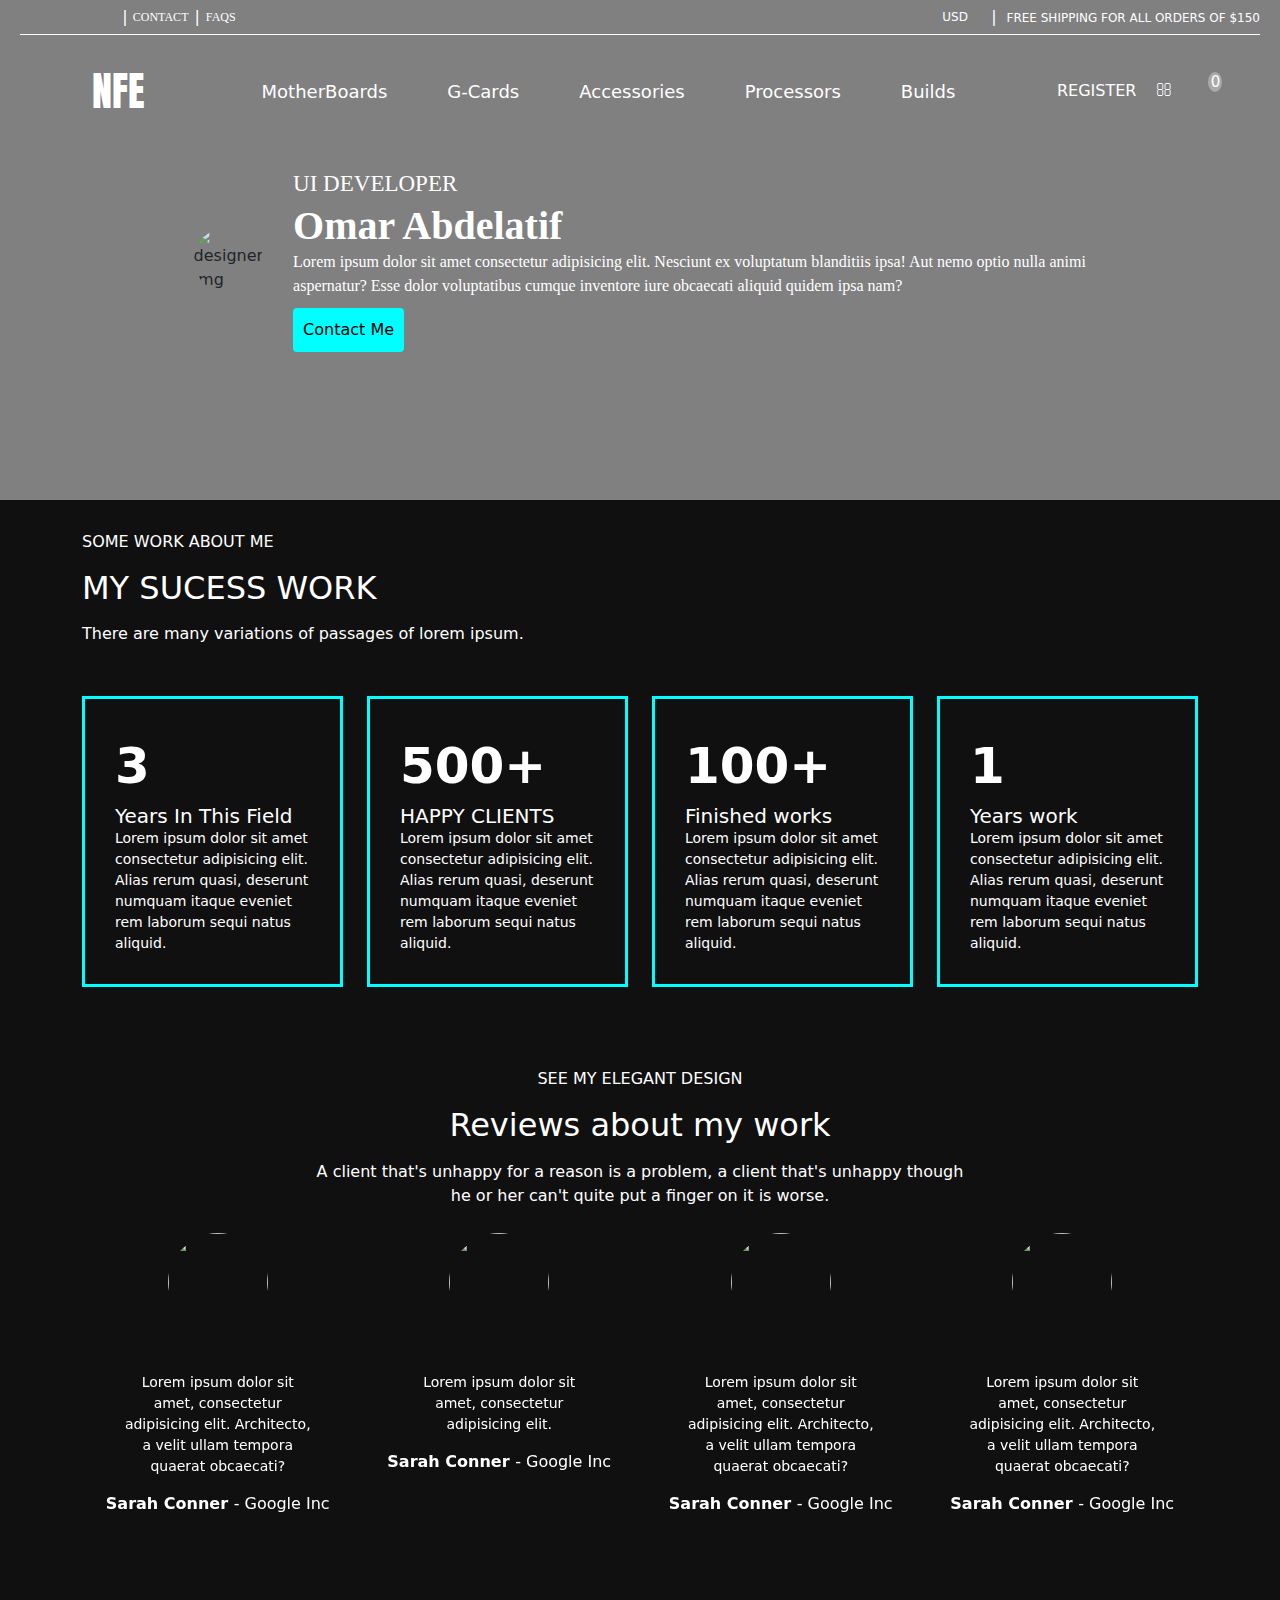
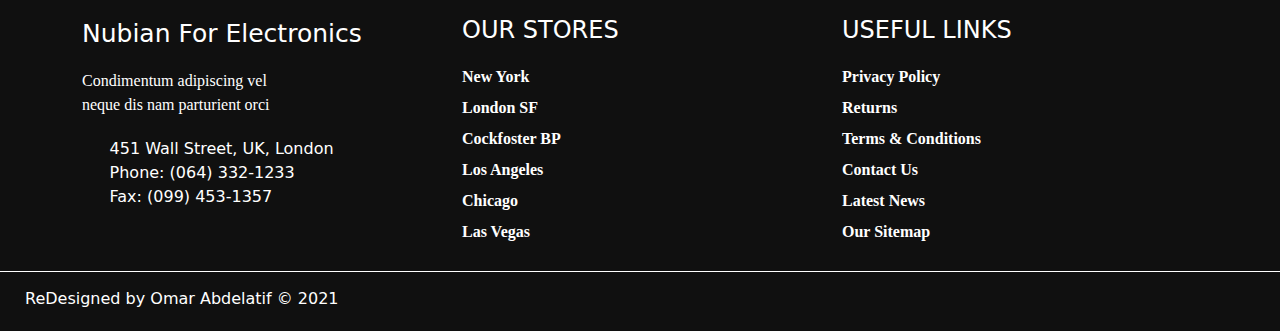
==== commit f54204b7: "Add files via upload" ====
--- a/about-designer.html
+++ b/about-designer.html
@@ -709,6 +709,11 @@
                 </div>
             </div>
         </footer>
+        <div class="scroll-top">
+            <a href="#top" class="scroll">
+                <i class="fal fa-hand-pointer"></i>
+            </a>
+        </div>
     </main>
     <!-- SCRIPTS -->
     <script src="js/jquery-3.6.0.min.js"></script>
--- a/css/all.min.css
+++ b/css/all.min.css
@@ -0,0 +1,4 @@
+/*!
+ * Font Awesome Pro 5.15.3 by @fontawesome - https://fontawesome.com
+ * License - https://fontawesome.com/license (Commercial License)
+ */.fa,.fab,.fad,.fal,.far,.fas{-moz-osx-font-smoothing:grayscale;-webkit-font-smoothing:antialiased;display:inline-block;font-style:normal;font-variant:normal;text-rendering:auto;line-height:1}.fa-lg{font-size:1.33333em;line-height:.75em;vertical-align:-.0667em}.fa-xs{font-size:.75em}.fa-sm{font-size:.875em}.fa-1x{font-size:1em}.fa-2x{font-size:2em}.fa-3x{font-size:3em}.fa-4x{font-size:4em}.fa-5x{font-size:5em}.fa-6x{font-size:6em}.fa-7x{font-size:7em}.fa-8x{font-size:8em}.fa-9x{font-size:9em}.fa-10x{font-size:10em}.fa-fw{text-align:center;width:1.25em}.fa-ul{list-style-type:none;margin-left:2.5em;padding-left:0}.fa-ul>li{position:relative}.fa-li{left:-2em;position:absolute;text-align:center;width:2em;line-height:inherit}.fa-border{border:.08em solid #eee;border-radius:.1em;padding:.2em .25em .15em}.fa-pull-left{float:left}.fa-pull-right{float:right}.fa.fa-pull-left,.fab.fa-pull-left,.fal.fa-pull-left,.far.fa-pull-left,.fas.fa-pull-left{margin-right:.3em}.fa.fa-pull-right,.fab.fa-pull-right,.fal.fa-pull-right,.far.fa-pull-right,.fas.fa-pull-right{margin-left:.3em}.fa-spin{-webkit-animation:fa-spin 2s linear infinite;animation:fa-spin 2s linear infinite}.fa-pulse{-webkit-animation:fa-spin 1s steps(8) infinite;animation:fa-spin 1s steps(8) infinite}@-webkit-keyframes fa-spin{0%{-webkit-transform:rotate(0deg);transform:rotate(0deg)}to{-webkit-transform:rotate(1turn);transform:rotate(1turn)}}@keyframes fa-spin{0%{-webkit-transform:rotate(0deg);transform:rotate(0deg)}to{-webkit-transform:rotate(1turn);transform:rotate(1turn)}}.fa-rotate-90{-ms-filter:"progid:DXImageTransform.Microsoft.BasicImage(rotation=1)";-webkit-transform:rotate(90deg);transform:rotate(90deg)}.fa-rotate-180{-ms-filter:"progid:DXImageTransform.Microsoft.BasicImage(rotation=2)";-webkit-transform:rotate(180deg);transform:rotate(180deg)}.fa-rotate-270{-ms-filter:"progid:DXImageTransform.Microsoft.BasicImage(rotation=3)";-webkit-transform:rotate(270deg);transform:rotate(270deg)}.fa-flip-horizontal{-ms-filter:"progid:DXImageTransform.Microsoft.BasicImage(rotation=0, mirror=1)";-webkit-transform:scaleX(-1);transform:scaleX(-1)}.fa-flip-vertical{-webkit-transform:scaleY(-1);transform:scaleY(-1)}.fa-flip-both,.fa-flip-horizontal.fa-flip-vertical,.fa-flip-vertical{-ms-filter:"progid:DXImageTransform.Microsoft.BasicImage(rotation=2, mirror=1)"}.fa-flip-both,.fa-flip-horizontal.fa-flip-vertical{-webkit-transform:scale(-1);transform:scale(-1)}:root .fa-flip-both,:root .fa-flip-horizontal,:root .fa-flip-vertical,:root .fa-rotate-90,:root .fa-rotate-180,:root .fa-rotate-270{-webkit-filter:none;filter:none}.fa-stack{display:inline-block;height:2em;line-height:2em;position:relative;vertical-align:middle;width:2.5em}.fa-stack-1x,.fa-stack-2x{left:0;position:absolute;text-align:center;width:100%}.fa-stack-1x{line-height:inherit}.fa-stack-2x{font-size:2em}.fa-inverse{color:#fff}.fa-500px:before{content:"\f26e"}.fa-abacus:before{content:"\f640"}.fa-accessible-icon:before{content:"\f368"}.fa-accusoft:before{content:"\f369"}.fa-acorn:before{content:"\f6ae"}.fa-acquisitions-incorporated:before{content:"\f6af"}.fa-ad:before{content:"\f641"}.fa-address-book:before{content:"\f2b9"}.fa-address-card:before{content:"\f2bb"}.fa-adjust:before{content:"\f042"}.fa-adn:before{content:"\f170"}.fa-adversal:before{content:"\f36a"}.fa-affiliatetheme:before{content:"\f36b"}.fa-air-conditioner:before{content:"\f8f4"}.fa-air-freshener:before{content:"\f5d0"}.fa-airbnb:before{content:"\f834"}.fa-alarm-clock:before{content:"\f34e"}.fa-alarm-exclamation:before{content:"\f843"}.fa-alarm-plus:before{content:"\f844"}.fa-alarm-snooze:before{content:"\f845"}.fa-album:before{content:"\f89f"}.fa-album-collection:before{content:"\f8a0"}.fa-algolia:before{content:"\f36c"}.fa-alicorn:before{content:"\f6b0"}.fa-alien:before{content:"\f8f5"}.fa-alien-monster:before{content:"\f8f6"}.fa-align-center:before{content:"\f037"}.fa-align-justify:before{content:"\f039"}.fa-align-left:before{content:"\f036"}.fa-align-right:before{content:"\f038"}.fa-align-slash:before{content:"\f846"}.fa-alipay:before{content:"\f642"}.fa-allergies:before{content:"\f461"}.fa-amazon:before{content:"\f270"}.fa-amazon-pay:before{content:"\f42c"}.fa-ambulance:before{content:"\f0f9"}.fa-american-sign-language-interpreting:before{content:"\f2a3"}.fa-amilia:before{content:"\f36d"}.fa-amp-guitar:before{content:"\f8a1"}.fa-analytics:before{content:"\f643"}.fa-anchor:before{content:"\f13d"}.fa-android:before{content:"\f17b"}.fa-angel:before{content:"\f779"}.fa-angellist:before{content:"\f209"}.fa-angle-double-down:before{content:"\f103"}.fa-angle-double-left:before{content:"\f100"}.fa-angle-double-right:before{content:"\f101"}.fa-angle-double-up:before{content:"\f102"}.fa-angle-down:before{content:"\f107"}.fa-angle-left:before{content:"\f104"}.fa-angle-right:before{content:"\f105"}.fa-angle-up:before{content:"\f106"}.fa-angry:before{content:"\f556"}.fa-angrycreative:before{content:"\f36e"}.fa-angular:before{content:"\f420"}.fa-ankh:before{content:"\f644"}.fa-app-store:before{content:"\f36f"}.fa-app-store-ios:before{content:"\f370"}.fa-apper:before{content:"\f371"}.fa-apple:before{content:"\f179"}.fa-apple-alt:before{content:"\f5d1"}.fa-apple-crate:before{content:"\f6b1"}.fa-apple-pay:before{content:"\f415"}.fa-archive:before{content:"\f187"}.fa-archway:before{content:"\f557"}.fa-arrow-alt-circle-down:before{content:"\f358"}.fa-arrow-alt-circle-left:before{content:"\f359"}.fa-arrow-alt-circle-right:before{content:"\f35a"}.fa-arrow-alt-circle-up:before{content:"\f35b"}.fa-arrow-alt-down:before{content:"\f354"}.fa-arrow-alt-from-bottom:before{content:"\f346"}.fa-arrow-alt-from-left:before{content:"\f347"}.fa-arrow-alt-from-right:before{content:"\f348"}.fa-arrow-alt-from-top:before{content:"\f349"}.fa-arrow-alt-left:before{content:"\f355"}.fa-arrow-alt-right:before{content:"\f356"}.fa-arrow-alt-square-down:before{content:"\f350"}.fa-arrow-alt-square-left:before{content:"\f351"}.fa-arrow-alt-square-right:before{content:"\f352"}.fa-arrow-alt-square-up:before{content:"\f353"}.fa-arrow-alt-to-bottom:before{content:"\f34a"}.fa-arrow-alt-to-left:before{content:"\f34b"}.fa-arrow-alt-to-right:before{content:"\f34c"}.fa-arrow-alt-to-top:before{content:"\f34d"}.fa-arrow-alt-up:before{content:"\f357"}.fa-arrow-circle-down:before{content:"\f0ab"}.fa-arrow-circle-left:before{content:"\f0a8"}.fa-arrow-circle-right:before{content:"\f0a9"}.fa-arrow-circle-up:before{content:"\f0aa"}.fa-arrow-down:before{content:"\f063"}.fa-arrow-from-bottom:before{content:"\f342"}.fa-arrow-from-left:before{content:"\f343"}.fa-arrow-from-right:before{content:"\f344"}.fa-arrow-from-top:before{content:"\f345"}.fa-arrow-left:before{content:"\f060"}.fa-arrow-right:before{content:"\f061"}.fa-arrow-square-down:before{content:"\f339"}.fa-arrow-square-left:before{content:"\f33a"}.fa-arrow-square-right:before{content:"\f33b"}.fa-arrow-square-up:before{content:"\f33c"}.fa-arrow-to-bottom:before{content:"\f33d"}.fa-arrow-to-left:before{content:"\f33e"}.fa-arrow-to-right:before{content:"\f340"}.fa-arrow-to-top:before{content:"\f341"}.fa-arrow-up:before{content:"\f062"}.fa-arrows:before{content:"\f047"}.fa-arrows-alt:before{content:"\f0b2"}.fa-arrows-alt-h:before{content:"\f337"}.fa-arrows-alt-v:before{content:"\f338"}.fa-arrows-h:before{content:"\f07e"}.fa-arrows-v:before{content:"\f07d"}.fa-artstation:before{content:"\f77a"}.fa-assistive-listening-systems:before{content:"\f2a2"}.fa-asterisk:before{content:"\f069"}.fa-asymmetrik:before{content:"\f372"}.fa-at:before{content:"\f1fa"}.fa-atlas:before{content:"\f558"}.fa-atlassian:before{content:"\f77b"}.fa-atom:before{content:"\f5d2"}.fa-atom-alt:before{content:"\f5d3"}.fa-audible:before{content:"\f373"}.fa-audio-description:before{content:"\f29e"}.fa-autoprefixer:before{content:"\f41c"}.fa-avianex:before{content:"\f374"}.fa-aviato:before{content:"\f421"}.fa-award:before{content:"\f559"}.fa-aws:before{content:"\f375"}.fa-axe:before{content:"\f6b2"}.fa-axe-battle:before{content:"\f6b3"}.fa-baby:before{content:"\f77c"}.fa-baby-carriage:before{content:"\f77d"}.fa-backpack:before{content:"\f5d4"}.fa-backspace:before{content:"\f55a"}.fa-backward:before{content:"\f04a"}.fa-bacon:before{content:"\f7e5"}.fa-bacteria:before{content:"\e059"}.fa-bacterium:before{content:"\e05a"}.fa-badge:before{content:"\f335"}.fa-badge-check:before{content:"\f336"}.fa-badge-dollar:before{content:"\f645"}.fa-badge-percent:before{content:"\f646"}.fa-badge-sheriff:before{content:"\f8a2"}.fa-badger-honey:before{content:"\f6b4"}.fa-bags-shopping:before{content:"\f847"}.fa-bahai:before{content:"\f666"}.fa-balance-scale:before{content:"\f24e"}.fa-balance-scale-left:before{content:"\f515"}.fa-balance-scale-right:before{content:"\f516"}.fa-ball-pile:before{content:"\f77e"}.fa-ballot:before{content:"\f732"}.fa-ballot-check:before{content:"\f733"}.fa-ban:before{content:"\f05e"}.fa-band-aid:before{content:"\f462"}.fa-bandcamp:before{content:"\f2d5"}.fa-banjo:before{content:"\f8a3"}.fa-barcode:before{content:"\f02a"}.fa-barcode-alt:before{content:"\f463"}.fa-barcode-read:before{content:"\f464"}.fa-barcode-scan:before{content:"\f465"}.fa-bars:before{content:"\f0c9"}.fa-baseball:before{content:"\f432"}.fa-baseball-ball:before{content:"\f433"}.fa-basketball-ball:before{content:"\f434"}.fa-basketball-hoop:before{content:"\f435"}.fa-bat:before{content:"\f6b5"}.fa-bath:before{content:"\f2cd"}.fa-battery-bolt:before{content:"\f376"}.fa-battery-empty:before{content:"\f244"}.fa-battery-full:before{content:"\f240"}.fa-battery-half:before{content:"\f242"}.fa-battery-quarter:before{content:"\f243"}.fa-battery-slash:before{content:"\f377"}.fa-battery-three-quarters:before{content:"\f241"}.fa-battle-net:before{content:"\f835"}.fa-bed:before{content:"\f236"}.fa-bed-alt:before{content:"\f8f7"}.fa-bed-bunk:before{content:"\f8f8"}.fa-bed-empty:before{content:"\f8f9"}.fa-beer:before{content:"\f0fc"}.fa-behance:before{content:"\f1b4"}.fa-behance-square:before{content:"\f1b5"}.fa-bell:before{content:"\f0f3"}.fa-bell-exclamation:before{content:"\f848"}.fa-bell-on:before{content:"\f8fa"}.fa-bell-plus:before{content:"\f849"}.fa-bell-school:before{content:"\f5d5"}.fa-bell-school-slash:before{content:"\f5d6"}.fa-bell-slash:before{content:"\f1f6"}.fa-bells:before{content:"\f77f"}.fa-betamax:before{content:"\f8a4"}.fa-bezier-curve:before{content:"\f55b"}.fa-bible:before{content:"\f647"}.fa-bicycle:before{content:"\f206"}.fa-biking:before{content:"\f84a"}.fa-biking-mountain:before{content:"\f84b"}.fa-bimobject:before{content:"\f378"}.fa-binoculars:before{content:"\f1e5"}.fa-biohazard:before{content:"\f780"}.fa-birthday-cake:before{content:"\f1fd"}.fa-bitbucket:before{content:"\f171"}.fa-bitcoin:before{content:"\f379"}.fa-bity:before{content:"\f37a"}.fa-black-tie:before{content:"\f27e"}.fa-blackberry:before{content:"\f37b"}.fa-blanket:before{content:"\f498"}.fa-blender:before{content:"\f517"}.fa-blender-phone:before{content:"\f6b6"}.fa-blind:before{content:"\f29d"}.fa-blinds:before{content:"\f8fb"}.fa-blinds-open:before{content:"\f8fc"}.fa-blinds-raised:before{content:"\f8fd"}.fa-blog:before{content:"\f781"}.fa-blogger:before{content:"\f37c"}.fa-blogger-b:before{content:"\f37d"}.fa-bluetooth:before{content:"\f293"}.fa-bluetooth-b:before{content:"\f294"}.fa-bold:before{content:"\f032"}.fa-bolt:before{content:"\f0e7"}.fa-bomb:before{content:"\f1e2"}.fa-bone:before{content:"\f5d7"}.fa-bone-break:before{content:"\f5d8"}.fa-bong:before{content:"\f55c"}.fa-book:before{content:"\f02d"}.fa-book-alt:before{content:"\f5d9"}.fa-book-dead:before{content:"\f6b7"}.fa-book-heart:before{content:"\f499"}.fa-book-medical:before{content:"\f7e6"}.fa-book-open:before{content:"\f518"}.fa-book-reader:before{content:"\f5da"}.fa-book-spells:before{content:"\f6b8"}.fa-book-user:before{content:"\f7e7"}.fa-bookmark:before{content:"\f02e"}.fa-books:before{content:"\f5db"}.fa-books-medical:before{content:"\f7e8"}.fa-boombox:before{content:"\f8a5"}.fa-boot:before{content:"\f782"}.fa-booth-curtain:before{content:"\f734"}.fa-bootstrap:before{content:"\f836"}.fa-border-all:before{content:"\f84c"}.fa-border-bottom:before{content:"\f84d"}.fa-border-center-h:before{content:"\f89c"}.fa-border-center-v:before{content:"\f89d"}.fa-border-inner:before{content:"\f84e"}.fa-border-left:before{content:"\f84f"}.fa-border-none:before{content:"\f850"}.fa-border-outer:before{content:"\f851"}.fa-border-right:before{content:"\f852"}.fa-border-style:before{content:"\f853"}.fa-border-style-alt:before{content:"\f854"}.fa-border-top:before{content:"\f855"}.fa-bow-arrow:before{content:"\f6b9"}.fa-bowling-ball:before{content:"\f436"}.fa-bowling-pins:before{content:"\f437"}.fa-box:before{content:"\f466"}.fa-box-alt:before{content:"\f49a"}.fa-box-ballot:before{content:"\f735"}.fa-box-check:before{content:"\f467"}.fa-box-fragile:before{content:"\f49b"}.fa-box-full:before{content:"\f49c"}.fa-box-heart:before{content:"\f49d"}.fa-box-open:before{content:"\f49e"}.fa-box-tissue:before{content:"\e05b"}.fa-box-up:before{content:"\f49f"}.fa-box-usd:before{content:"\f4a0"}.fa-boxes:before{content:"\f468"}.fa-boxes-alt:before{content:"\f4a1"}.fa-boxing-glove:before{content:"\f438"}.fa-brackets:before{content:"\f7e9"}.fa-brackets-curly:before{content:"\f7ea"}.fa-braille:before{content:"\f2a1"}.fa-brain:before{content:"\f5dc"}.fa-bread-loaf:before{content:"\f7eb"}.fa-bread-slice:before{content:"\f7ec"}.fa-briefcase:before{content:"\f0b1"}.fa-briefcase-medical:before{content:"\f469"}.fa-bring-forward:before{content:"\f856"}.fa-bring-front:before{content:"\f857"}.fa-broadcast-tower:before{content:"\f519"}.fa-broom:before{content:"\f51a"}.fa-browser:before{content:"\f37e"}.fa-brush:before{content:"\f55d"}.fa-btc:before{content:"\f15a"}.fa-buffer:before{content:"\f837"}.fa-bug:before{content:"\f188"}.fa-building:before{content:"\f1ad"}.fa-bullhorn:before{content:"\f0a1"}.fa-bullseye:before{content:"\f140"}.fa-bullseye-arrow:before{content:"\f648"}.fa-bullseye-pointer:before{content:"\f649"}.fa-burger-soda:before{content:"\f858"}.fa-burn:before{content:"\f46a"}.fa-buromobelexperte:before{content:"\f37f"}.fa-burrito:before{content:"\f7ed"}.fa-bus:before{content:"\f207"}.fa-bus-alt:before{content:"\f55e"}.fa-bus-school:before{content:"\f5dd"}.fa-business-time:before{content:"\f64a"}.fa-buy-n-large:before{content:"\f8a6"}.fa-buysellads:before{content:"\f20d"}.fa-cabinet-filing:before{content:"\f64b"}.fa-cactus:before{content:"\f8a7"}.fa-calculator:before{content:"\f1ec"}.fa-calculator-alt:before{content:"\f64c"}.fa-calendar:before{content:"\f133"}.fa-calendar-alt:before{content:"\f073"}.fa-calendar-check:before{content:"\f274"}.fa-calendar-day:before{content:"\f783"}.fa-calendar-edit:before{content:"\f333"}.fa-calendar-exclamation:before{content:"\f334"}.fa-calendar-minus:before{content:"\f272"}.fa-calendar-plus:before{content:"\f271"}.fa-calendar-star:before{content:"\f736"}.fa-calendar-times:before{content:"\f273"}.fa-calendar-week:before{content:"\f784"}.fa-camcorder:before{content:"\f8a8"}.fa-camera:before{content:"\f030"}.fa-camera-alt:before{content:"\f332"}.fa-camera-home:before{content:"\f8fe"}.fa-camera-movie:before{content:"\f8a9"}.fa-camera-polaroid:before{content:"\f8aa"}.fa-camera-retro:before{content:"\f083"}.fa-campfire:before{content:"\f6ba"}.fa-campground:before{content:"\f6bb"}.fa-canadian-maple-leaf:before{content:"\f785"}.fa-candle-holder:before{content:"\f6bc"}.fa-candy-cane:before{content:"\f786"}.fa-candy-corn:before{content:"\f6bd"}.fa-cannabis:before{content:"\f55f"}.fa-capsules:before{content:"\f46b"}.fa-car:before{content:"\f1b9"}.fa-car-alt:before{content:"\f5de"}.fa-car-battery:before{content:"\f5df"}.fa-car-building:before{content:"\f859"}.fa-car-bump:before{content:"\f5e0"}.fa-car-bus:before{content:"\f85a"}.fa-car-crash:before{content:"\f5e1"}.fa-car-garage:before{content:"\f5e2"}.fa-car-mechanic:before{content:"\f5e3"}.fa-car-side:before{content:"\f5e4"}.fa-car-tilt:before{content:"\f5e5"}.fa-car-wash:before{content:"\f5e6"}.fa-caravan:before{content:"\f8ff"}.fa-caravan-alt:before{content:"\e000"}.fa-caret-circle-down:before{content:"\f32d"}.fa-caret-circle-left:before{content:"\f32e"}.fa-caret-circle-right:before{content:"\f330"}.fa-caret-circle-up:before{content:"\f331"}.fa-caret-down:before{content:"\f0d7"}.fa-caret-left:before{content:"\f0d9"}.fa-caret-right:before{content:"\f0da"}.fa-caret-square-down:before{content:"\f150"}.fa-caret-square-left:before{content:"\f191"}.fa-caret-square-right:before{content:"\f152"}.fa-caret-square-up:before{content:"\f151"}.fa-caret-up:before{content:"\f0d8"}.fa-carrot:before{content:"\f787"}.fa-cars:before{content:"\f85b"}.fa-cart-arrow-down:before{content:"\f218"}.fa-cart-plus:before{content:"\f217"}.fa-cash-register:before{content:"\f788"}.fa-cassette-tape:before{content:"\f8ab"}.fa-cat:before{content:"\f6be"}.fa-cat-space:before{content:"\e001"}.fa-cauldron:before{content:"\f6bf"}.fa-cc-amazon-pay:before{content:"\f42d"}.fa-cc-amex:before{content:"\f1f3"}.fa-cc-apple-pay:before{content:"\f416"}.fa-cc-diners-club:before{content:"\f24c"}.fa-cc-discover:before{content:"\f1f2"}.fa-cc-jcb:before{content:"\f24b"}.fa-cc-mastercard:before{content:"\f1f1"}.fa-cc-paypal:before{content:"\f1f4"}.fa-cc-stripe:before{content:"\f1f5"}.fa-cc-visa:before{content:"\f1f0"}.fa-cctv:before{content:"\f8ac"}.fa-centercode:before{content:"\f380"}.fa-centos:before{content:"\f789"}.fa-certificate:before{content:"\f0a3"}.fa-chair:before{content:"\f6c0"}.fa-chair-office:before{content:"\f6c1"}.fa-chalkboard:before{content:"\f51b"}.fa-chalkboard-teacher:before{content:"\f51c"}.fa-charging-station:before{content:"\f5e7"}.fa-chart-area:before{content:"\f1fe"}.fa-chart-bar:before{content:"\f080"}.fa-chart-line:before{content:"\f201"}.fa-chart-line-down:before{content:"\f64d"}.fa-chart-network:before{content:"\f78a"}.fa-chart-pie:before{content:"\f200"}.fa-chart-pie-alt:before{content:"\f64e"}.fa-chart-scatter:before{content:"\f7ee"}.fa-check:before{content:"\f00c"}.fa-check-circle:before{content:"\f058"}.fa-check-double:before{content:"\f560"}.fa-check-square:before{content:"\f14a"}.fa-cheese:before{content:"\f7ef"}.fa-cheese-swiss:before{content:"\f7f0"}.fa-cheeseburger:before{content:"\f7f1"}.fa-chess:before{content:"\f439"}.fa-chess-bishop:before{content:"\f43a"}.fa-chess-bishop-alt:before{content:"\f43b"}.fa-chess-board:before{content:"\f43c"}.fa-chess-clock:before{content:"\f43d"}.fa-chess-clock-alt:before{content:"\f43e"}.fa-chess-king:before{content:"\f43f"}.fa-chess-king-alt:before{content:"\f440"}.fa-chess-knight:before{content:"\f441"}.fa-chess-knight-alt:before{content:"\f442"}.fa-chess-pawn:before{content:"\f443"}.fa-chess-pawn-alt:before{content:"\f444"}.fa-chess-queen:before{content:"\f445"}.fa-chess-queen-alt:before{content:"\f446"}.fa-chess-rook:before{content:"\f447"}.fa-chess-rook-alt:before{content:"\f448"}.fa-chevron-circle-down:before{content:"\f13a"}.fa-chevron-circle-left:before{content:"\f137"}.fa-chevron-circle-right:before{content:"\f138"}.fa-chevron-circle-up:before{content:"\f139"}.fa-chevron-double-down:before{content:"\f322"}.fa-chevron-double-left:before{content:"\f323"}.fa-chevron-double-right:before{content:"\f324"}.fa-chevron-double-up:before{content:"\f325"}.fa-chevron-down:before{content:"\f078"}.fa-chevron-left:before{content:"\f053"}.fa-chevron-right:before{content:"\f054"}.fa-chevron-square-down:before{content:"\f329"}.fa-chevron-square-left:before{content:"\f32a"}.fa-chevron-square-right:before{content:"\f32b"}.fa-chevron-square-up:before{content:"\f32c"}.fa-chevron-up:before{content:"\f077"}.fa-child:before{content:"\f1ae"}.fa-chimney:before{content:"\f78b"}.fa-chrome:before{content:"\f268"}.fa-chromecast:before{content:"\f838"}.fa-church:before{content:"\f51d"}.fa-circle:before{content:"\f111"}.fa-circle-notch:before{content:"\f1ce"}.fa-city:before{content:"\f64f"}.fa-clarinet:before{content:"\f8ad"}.fa-claw-marks:before{content:"\f6c2"}.fa-clinic-medical:before{content:"\f7f2"}.fa-clipboard:before{content:"\f328"}.fa-clipboard-check:before{content:"\f46c"}.fa-clipboard-list:before{content:"\f46d"}.fa-clipboard-list-check:before{content:"\f737"}.fa-clipboard-prescription:before{content:"\f5e8"}.fa-clipboard-user:before{content:"\f7f3"}.fa-clock:before{content:"\f017"}.fa-clone:before{content:"\f24d"}.fa-closed-captioning:before{content:"\f20a"}.fa-cloud:before{content:"\f0c2"}.fa-cloud-download:before{content:"\f0ed"}.fa-cloud-download-alt:before{content:"\f381"}.fa-cloud-drizzle:before{content:"\f738"}.fa-cloud-hail:before{content:"\f739"}.fa-cloud-hail-mixed:before{content:"\f73a"}.fa-cloud-meatball:before{content:"\f73b"}.fa-cloud-moon:before{content:"\f6c3"}.fa-cloud-moon-rain:before{content:"\f73c"}.fa-cloud-music:before{content:"\f8ae"}.fa-cloud-rain:before{content:"\f73d"}.fa-cloud-rainbow:before{content:"\f73e"}.fa-cloud-showers:before{content:"\f73f"}.fa-cloud-showers-heavy:before{content:"\f740"}.fa-cloud-sleet:before{content:"\f741"}.fa-cloud-snow:before{content:"\f742"}.fa-cloud-sun:before{content:"\f6c4"}.fa-cloud-sun-rain:before{content:"\f743"}.fa-cloud-upload:before{content:"\f0ee"}.fa-cloud-upload-alt:before{content:"\f382"}.fa-cloudflare:before{content:"\e07d"}.fa-clouds:before{content:"\f744"}.fa-clouds-moon:before{content:"\f745"}.fa-clouds-sun:before{content:"\f746"}.fa-cloudscale:before{content:"\f383"}.fa-cloudsmith:before{content:"\f384"}.fa-cloudversify:before{content:"\f385"}.fa-club:before{content:"\f327"}.fa-cocktail:before{content:"\f561"}.fa-code:before{content:"\f121"}.fa-code-branch:before{content:"\f126"}.fa-code-commit:before{content:"\f386"}.fa-code-merge:before{content:"\f387"}.fa-codepen:before{content:"\f1cb"}.fa-codiepie:before{content:"\f284"}.fa-coffee:before{content:"\f0f4"}.fa-coffee-pot:before{content:"\e002"}.fa-coffee-togo:before{content:"\f6c5"}.fa-coffin:before{content:"\f6c6"}.fa-coffin-cross:before{content:"\e051"}.fa-cog:before{content:"\f013"}.fa-cogs:before{content:"\f085"}.fa-coin:before{content:"\f85c"}.fa-coins:before{content:"\f51e"}.fa-columns:before{content:"\f0db"}.fa-comet:before{content:"\e003"}.fa-comment:before{content:"\f075"}.fa-comment-alt:before{content:"\f27a"}.fa-comment-alt-check:before{content:"\f4a2"}.fa-comment-alt-dollar:before{content:"\f650"}.fa-comment-alt-dots:before{content:"\f4a3"}.fa-comment-alt-edit:before{content:"\f4a4"}.fa-comment-alt-exclamation:before{content:"\f4a5"}.fa-comment-alt-lines:before{content:"\f4a6"}.fa-comment-alt-medical:before{content:"\f7f4"}.fa-comment-alt-minus:before{content:"\f4a7"}.fa-comment-alt-music:before{content:"\f8af"}.fa-comment-alt-plus:before{content:"\f4a8"}.fa-comment-alt-slash:before{content:"\f4a9"}.fa-comment-alt-smile:before{content:"\f4aa"}.fa-comment-alt-times:before{content:"\f4ab"}.fa-comment-check:before{content:"\f4ac"}.fa-comment-dollar:before{content:"\f651"}.fa-comment-dots:before{content:"\f4ad"}.fa-comment-edit:before{content:"\f4ae"}.fa-comment-exclamation:before{content:"\f4af"}.fa-comment-lines:before{content:"\f4b0"}.fa-comment-medical:before{content:"\f7f5"}.fa-comment-minus:before{content:"\f4b1"}.fa-comment-music:before{content:"\f8b0"}.fa-comment-plus:before{content:"\f4b2"}.fa-comment-slash:before{content:"\f4b3"}.fa-comment-smile:before{content:"\f4b4"}.fa-comment-times:before{content:"\f4b5"}.fa-comments:before{content:"\f086"}.fa-comments-alt:before{content:"\f4b6"}.fa-comments-alt-dollar:before{content:"\f652"}.fa-comments-dollar:before{content:"\f653"}.fa-compact-disc:before{content:"\f51f"}.fa-compass:before{content:"\f14e"}.fa-compass-slash:before{content:"\f5e9"}.fa-compress:before{content:"\f066"}.fa-compress-alt:before{content:"\f422"}.fa-compress-arrows-alt:before{content:"\f78c"}.fa-compress-wide:before{content:"\f326"}.fa-computer-classic:before{content:"\f8b1"}.fa-computer-speaker:before{content:"\f8b2"}.fa-concierge-bell:before{content:"\f562"}.fa-confluence:before{content:"\f78d"}.fa-connectdevelop:before{content:"\f20e"}.fa-construction:before{content:"\f85d"}.fa-container-storage:before{content:"\f4b7"}.fa-contao:before{content:"\f26d"}.fa-conveyor-belt:before{content:"\f46e"}.fa-conveyor-belt-alt:before{content:"\f46f"}.fa-cookie:before{content:"\f563"}.fa-cookie-bite:before{content:"\f564"}.fa-copy:before{content:"\f0c5"}.fa-copyright:before{content:"\f1f9"}.fa-corn:before{content:"\f6c7"}.fa-cotton-bureau:before{content:"\f89e"}.fa-couch:before{content:"\f4b8"}.fa-cow:before{content:"\f6c8"}.fa-cowbell:before{content:"\f8b3"}.fa-cowbell-more:before{content:"\f8b4"}.fa-cpanel:before{content:"\f388"}.fa-creative-commons:before{content:"\f25e"}.fa-creative-commons-by:before{content:"\f4e7"}.fa-creative-commons-nc:before{content:"\f4e8"}.fa-creative-commons-nc-eu:before{content:"\f4e9"}.fa-creative-commons-nc-jp:before{content:"\f4ea"}.fa-creative-commons-nd:before{content:"\f4eb"}.fa-creative-commons-pd:before{content:"\f4ec"}.fa-creative-commons-pd-alt:before{content:"\f4ed"}.fa-creative-commons-remix:before{content:"\f4ee"}.fa-creative-commons-sa:before{content:"\f4ef"}.fa-creative-commons-sampling:before{content:"\f4f0"}.fa-creative-commons-sampling-plus:before{content:"\f4f1"}.fa-creative-commons-share:before{content:"\f4f2"}.fa-creative-commons-zero:before{content:"\f4f3"}.fa-credit-card:before{content:"\f09d"}.fa-credit-card-blank:before{content:"\f389"}.fa-credit-card-front:before{content:"\f38a"}.fa-cricket:before{content:"\f449"}.fa-critical-role:before{content:"\f6c9"}.fa-croissant:before{content:"\f7f6"}.fa-crop:before{content:"\f125"}.fa-crop-alt:before{content:"\f565"}.fa-cross:before{content:"\f654"}.fa-crosshairs:before{content:"\f05b"}.fa-crow:before{content:"\f520"}.fa-crown:before{content:"\f521"}.fa-crutch:before{content:"\f7f7"}.fa-crutches:before{content:"\f7f8"}.fa-css3:before{content:"\f13c"}.fa-css3-alt:before{content:"\f38b"}.fa-cube:before{content:"\f1b2"}.fa-cubes:before{content:"\f1b3"}.fa-curling:before{content:"\f44a"}.fa-cut:before{content:"\f0c4"}.fa-cuttlefish:before{content:"\f38c"}.fa-d-and-d:before{content:"\f38d"}.fa-d-and-d-beyond:before{content:"\f6ca"}.fa-dagger:before{content:"\f6cb"}.fa-dailymotion:before{content:"\e052"}.fa-dashcube:before{content:"\f210"}.fa-database:before{content:"\f1c0"}.fa-deaf:before{content:"\f2a4"}.fa-debug:before{content:"\f7f9"}.fa-deer:before{content:"\f78e"}.fa-deer-rudolph:before{content:"\f78f"}.fa-deezer:before{content:"\e077"}.fa-delicious:before{content:"\f1a5"}.fa-democrat:before{content:"\f747"}.fa-deploydog:before{content:"\f38e"}.fa-deskpro:before{content:"\f38f"}.fa-desktop:before{content:"\f108"}.fa-desktop-alt:before{content:"\f390"}.fa-dev:before{content:"\f6cc"}.fa-deviantart:before{content:"\f1bd"}.fa-dewpoint:before{content:"\f748"}.fa-dharmachakra:before{content:"\f655"}.fa-dhl:before{content:"\f790"}.fa-diagnoses:before{content:"\f470"}.fa-diamond:before{content:"\f219"}.fa-diaspora:before{content:"\f791"}.fa-dice:before{content:"\f522"}.fa-dice-d10:before{content:"\f6cd"}.fa-dice-d12:before{content:"\f6ce"}.fa-dice-d20:before{content:"\f6cf"}.fa-dice-d4:before{content:"\f6d0"}.fa-dice-d6:before{content:"\f6d1"}.fa-dice-d8:before{content:"\f6d2"}.fa-dice-five:before{content:"\f523"}.fa-dice-four:before{content:"\f524"}.fa-dice-one:before{content:"\f525"}.fa-dice-six:before{content:"\f526"}.fa-dice-three:before{content:"\f527"}.fa-dice-two:before{content:"\f528"}.fa-digg:before{content:"\f1a6"}.fa-digging:before{content:"\f85e"}.fa-digital-ocean:before{content:"\f391"}.fa-digital-tachograph:before{content:"\f566"}.fa-diploma:before{content:"\f5ea"}.fa-directions:before{content:"\f5eb"}.fa-disc-drive:before{content:"\f8b5"}.fa-discord:before{content:"\f392"}.fa-discourse:before{content:"\f393"}.fa-disease:before{content:"\f7fa"}.fa-divide:before{content:"\f529"}.fa-dizzy:before{content:"\f567"}.fa-dna:before{content:"\f471"}.fa-do-not-enter:before{content:"\f5ec"}.fa-dochub:before{content:"\f394"}.fa-docker:before{content:"\f395"}.fa-dog:before{content:"\f6d3"}.fa-dog-leashed:before{content:"\f6d4"}.fa-dollar-sign:before{content:"\f155"}.fa-dolly:before{content:"\f472"}.fa-dolly-empty:before{content:"\f473"}.fa-dolly-flatbed:before{content:"\f474"}.fa-dolly-flatbed-alt:before{content:"\f475"}.fa-dolly-flatbed-empty:before{content:"\f476"}.fa-donate:before{content:"\f4b9"}.fa-door-closed:before{content:"\f52a"}.fa-door-open:before{content:"\f52b"}.fa-dot-circle:before{content:"\f192"}.fa-dove:before{content:"\f4ba"}.fa-download:before{content:"\f019"}.fa-draft2digital:before{content:"\f396"}.fa-drafting-compass:before{content:"\f568"}.fa-dragon:before{content:"\f6d5"}.fa-draw-circle:before{content:"\f5ed"}.fa-draw-polygon:before{content:"\f5ee"}.fa-draw-square:before{content:"\f5ef"}.fa-dreidel:before{content:"\f792"}.fa-dribbble:before{content:"\f17d"}.fa-dribbble-square:before{content:"\f397"}.fa-drone:before{content:"\f85f"}.fa-drone-alt:before{content:"\f860"}.fa-dropbox:before{content:"\f16b"}.fa-drum:before{content:"\f569"}.fa-drum-steelpan:before{content:"\f56a"}.fa-drumstick:before{content:"\f6d6"}.fa-drumstick-bite:before{content:"\f6d7"}.fa-drupal:before{content:"\f1a9"}.fa-dryer:before{content:"\f861"}.fa-dryer-alt:before{content:"\f862"}.fa-duck:before{content:"\f6d8"}.fa-dumbbell:before{content:"\f44b"}.fa-dumpster:before{content:"\f793"}.fa-dumpster-fire:before{content:"\f794"}.fa-dungeon:before{content:"\f6d9"}.fa-dyalog:before{content:"\f399"}.fa-ear:before{content:"\f5f0"}.fa-ear-muffs:before{content:"\f795"}.fa-earlybirds:before{content:"\f39a"}.fa-ebay:before{content:"\f4f4"}.fa-eclipse:before{content:"\f749"}.fa-eclipse-alt:before{content:"\f74a"}.fa-edge:before{content:"\f282"}.fa-edge-legacy:before{content:"\e078"}.fa-edit:before{content:"\f044"}.fa-egg:before{content:"\f7fb"}.fa-egg-fried:before{content:"\f7fc"}.fa-eject:before{content:"\f052"}.fa-elementor:before{content:"\f430"}.fa-elephant:before{content:"\f6da"}.fa-ellipsis-h:before{content:"\f141"}.fa-ellipsis-h-alt:before{content:"\f39b"}.fa-ellipsis-v:before{content:"\f142"}.fa-ellipsis-v-alt:before{content:"\f39c"}.fa-ello:before{content:"\f5f1"}.fa-ember:before{content:"\f423"}.fa-empire:before{content:"\f1d1"}.fa-empty-set:before{content:"\f656"}.fa-engine-warning:before{content:"\f5f2"}.fa-envelope:before{content:"\f0e0"}.fa-envelope-open:before{content:"\f2b6"}.fa-envelope-open-dollar:before{content:"\f657"}.fa-envelope-open-text:before{content:"\f658"}.fa-envelope-square:before{content:"\f199"}.fa-envira:before{content:"\f299"}.fa-equals:before{content:"\f52c"}.fa-eraser:before{content:"\f12d"}.fa-erlang:before{content:"\f39d"}.fa-ethereum:before{content:"\f42e"}.fa-ethernet:before{content:"\f796"}.fa-etsy:before{content:"\f2d7"}.fa-euro-sign:before{content:"\f153"}.fa-evernote:before{content:"\f839"}.fa-exchange:before{content:"\f0ec"}.fa-exchange-alt:before{content:"\f362"}.fa-exclamation:before{content:"\f12a"}.fa-exclamation-circle:before{content:"\f06a"}.fa-exclamation-square:before{content:"\f321"}.fa-exclamation-triangle:before{content:"\f071"}.fa-expand:before{content:"\f065"}.fa-expand-alt:before{content:"\f424"}.fa-expand-arrows:before{content:"\f31d"}.fa-expand-arrows-alt:before{content:"\f31e"}.fa-expand-wide:before{content:"\f320"}.fa-expeditedssl:before{content:"\f23e"}.fa-external-link:before{content:"\f08e"}.fa-external-link-alt:before{content:"\f35d"}.fa-external-link-square:before{content:"\f14c"}.fa-external-link-square-alt:before{content:"\f360"}.fa-eye:before{content:"\f06e"}.fa-eye-dropper:before{content:"\f1fb"}.fa-eye-evil:before{content:"\f6db"}.fa-eye-slash:before{content:"\f070"}.fa-facebook:before{content:"\f09a"}.fa-facebook-f:before{content:"\f39e"}.fa-facebook-messenger:before{content:"\f39f"}.fa-facebook-square:before{content:"\f082"}.fa-fan:before{content:"\f863"}.fa-fan-table:before{content:"\e004"}.fa-fantasy-flight-games:before{content:"\f6dc"}.fa-farm:before{content:"\f864"}.fa-fast-backward:before{content:"\f049"}.fa-fast-forward:before{content:"\f050"}.fa-faucet:before{content:"\e005"}.fa-faucet-drip:before{content:"\e006"}.fa-fax:before{content:"\f1ac"}.fa-feather:before{content:"\f52d"}.fa-feather-alt:before{content:"\f56b"}.fa-fedex:before{content:"\f797"}.fa-fedora:before{content:"\f798"}.fa-female:before{content:"\f182"}.fa-field-hockey:before{content:"\f44c"}.fa-fighter-jet:before{content:"\f0fb"}.fa-figma:before{content:"\f799"}.fa-file:before{content:"\f15b"}.fa-file-alt:before{content:"\f15c"}.fa-file-archive:before{content:"\f1c6"}.fa-file-audio:before{content:"\f1c7"}.fa-file-certificate:before{content:"\f5f3"}.fa-file-chart-line:before{content:"\f659"}.fa-file-chart-pie:before{content:"\f65a"}.fa-file-check:before{content:"\f316"}.fa-file-code:before{content:"\f1c9"}.fa-file-contract:before{content:"\f56c"}.fa-file-csv:before{content:"\f6dd"}.fa-file-download:before{content:"\f56d"}.fa-file-edit:before{content:"\f31c"}.fa-file-excel:before{content:"\f1c3"}.fa-file-exclamation:before{content:"\f31a"}.fa-file-export:before{content:"\f56e"}.fa-file-image:before{content:"\f1c5"}.fa-file-import:before{content:"\f56f"}.fa-file-invoice:before{content:"\f570"}.fa-file-invoice-dollar:before{content:"\f571"}.fa-file-medical:before{content:"\f477"}.fa-file-medical-alt:before{content:"\f478"}.fa-file-minus:before{content:"\f318"}.fa-file-music:before{content:"\f8b6"}.fa-file-pdf:before{content:"\f1c1"}.fa-file-plus:before{content:"\f319"}.fa-file-powerpoint:before{content:"\f1c4"}.fa-file-prescription:before{content:"\f572"}.fa-file-search:before{content:"\f865"}.fa-file-signature:before{content:"\f573"}.fa-file-spreadsheet:before{content:"\f65b"}.fa-file-times:before{content:"\f317"}.fa-file-upload:before{content:"\f574"}.fa-file-user:before{content:"\f65c"}.fa-file-video:before{content:"\f1c8"}.fa-file-word:before{content:"\f1c2"}.fa-files-medical:before{content:"\f7fd"}.fa-fill:before{content:"\f575"}.fa-fill-drip:before{content:"\f576"}.fa-film:before{content:"\f008"}.fa-film-alt:before{content:"\f3a0"}.fa-film-canister:before{content:"\f8b7"}.fa-filter:before{content:"\f0b0"}.fa-fingerprint:before{content:"\f577"}.fa-fire:before{content:"\f06d"}.fa-fire-alt:before{content:"\f7e4"}.fa-fire-extinguisher:before{content:"\f134"}.fa-fire-smoke:before{content:"\f74b"}.fa-firefox:before{content:"\f269"}.fa-firefox-browser:before{content:"\e007"}.fa-fireplace:before{content:"\f79a"}.fa-first-aid:before{content:"\f479"}.fa-first-order:before{content:"\f2b0"}.fa-first-order-alt:before{content:"\f50a"}.fa-firstdraft:before{content:"\f3a1"}.fa-fish:before{content:"\f578"}.fa-fish-cooked:before{content:"\f7fe"}.fa-fist-raised:before{content:"\f6de"}.fa-flag:before{content:"\f024"}.fa-flag-alt:before{content:"\f74c"}.fa-flag-checkered:before{content:"\f11e"}.fa-flag-usa:before{content:"\f74d"}.fa-flame:before{content:"\f6df"}.fa-flashlight:before{content:"\f8b8"}.fa-flask:before{content:"\f0c3"}.fa-flask-poison:before{content:"\f6e0"}.fa-flask-potion:before{content:"\f6e1"}.fa-flickr:before{content:"\f16e"}.fa-flipboard:before{content:"\f44d"}.fa-flower:before{content:"\f7ff"}.fa-flower-daffodil:before{content:"\f800"}.fa-flower-tulip:before{content:"\f801"}.fa-flushed:before{content:"\f579"}.fa-flute:before{content:"\f8b9"}.fa-flux-capacitor:before{content:"\f8ba"}.fa-fly:before{content:"\f417"}.fa-fog:before{content:"\f74e"}.fa-folder:before{content:"\f07b"}.fa-folder-download:before{content:"\e053"}.fa-folder-minus:before{content:"\f65d"}.fa-folder-open:before{content:"\f07c"}.fa-folder-plus:before{content:"\f65e"}.fa-folder-times:before{content:"\f65f"}.fa-folder-tree:before{content:"\f802"}.fa-folder-upload:before{content:"\e054"}.fa-folders:before{content:"\f660"}.fa-font:before{content:"\f031"}.fa-font-awesome:before{content:"\f2b4"}.fa-font-awesome-alt:before{content:"\f35c"}.fa-font-awesome-flag:before{content:"\f425"}.fa-font-awesome-logo-full:before{content:"\f4e6"}.fa-font-case:before{content:"\f866"}.fa-fonticons:before{content:"\f280"}.fa-fonticons-fi:before{content:"\f3a2"}.fa-football-ball:before{content:"\f44e"}.fa-football-helmet:before{content:"\f44f"}.fa-forklift:before{content:"\f47a"}.fa-fort-awesome:before{content:"\f286"}.fa-fort-awesome-alt:before{content:"\f3a3"}.fa-forumbee:before{content:"\f211"}.fa-forward:before{content:"\f04e"}.fa-foursquare:before{content:"\f180"}.fa-fragile:before{content:"\f4bb"}.fa-free-code-camp:before{content:"\f2c5"}.fa-freebsd:before{content:"\f3a4"}.fa-french-fries:before{content:"\f803"}.fa-frog:before{content:"\f52e"}.fa-frosty-head:before{content:"\f79b"}.fa-frown:before{content:"\f119"}.fa-frown-open:before{content:"\f57a"}.fa-fulcrum:before{content:"\f50b"}.fa-function:before{content:"\f661"}.fa-funnel-dollar:before{content:"\f662"}.fa-futbol:before{content:"\f1e3"}.fa-galactic-republic:before{content:"\f50c"}.fa-galactic-senate:before{content:"\f50d"}.fa-galaxy:before{content:"\e008"}.fa-game-board:before{content:"\f867"}.fa-game-board-alt:before{content:"\f868"}.fa-game-console-handheld:before{content:"\f8bb"}.fa-gamepad:before{content:"\f11b"}.fa-gamepad-alt:before{content:"\f8bc"}.fa-garage:before{content:"\e009"}.fa-garage-car:before{content:"\e00a"}.fa-garage-open:before{content:"\e00b"}.fa-gas-pump:before{content:"\f52f"}.fa-gas-pump-slash:before{content:"\f5f4"}.fa-gavel:before{content:"\f0e3"}.fa-gem:before{content:"\f3a5"}.fa-genderless:before{content:"\f22d"}.fa-get-pocket:before{content:"\f265"}.fa-gg:before{content:"\f260"}.fa-gg-circle:before{content:"\f261"}.fa-ghost:before{content:"\f6e2"}.fa-gift:before{content:"\f06b"}.fa-gift-card:before{content:"\f663"}.fa-gifts:before{content:"\f79c"}.fa-gingerbread-man:before{content:"\f79d"}.fa-git:before{content:"\f1d3"}.fa-git-alt:before{content:"\f841"}.fa-git-square:before{content:"\f1d2"}.fa-github:before{content:"\f09b"}.fa-github-alt:before{content:"\f113"}.fa-github-square:before{content:"\f092"}.fa-gitkraken:before{content:"\f3a6"}.fa-gitlab:before{content:"\f296"}.fa-gitter:before{content:"\f426"}.fa-glass:before{content:"\f804"}.fa-glass-champagne:before{content:"\f79e"}.fa-glass-cheers:before{content:"\f79f"}.fa-glass-citrus:before{content:"\f869"}.fa-glass-martini:before{content:"\f000"}.fa-glass-martini-alt:before{content:"\f57b"}.fa-glass-whiskey:before{content:"\f7a0"}.fa-glass-whiskey-rocks:before{content:"\f7a1"}.fa-glasses:before{content:"\f530"}.fa-glasses-alt:before{content:"\f5f5"}.fa-glide:before{content:"\f2a5"}.fa-glide-g:before{content:"\f2a6"}.fa-globe:before{content:"\f0ac"}.fa-globe-africa:before{content:"\f57c"}.fa-globe-americas:before{content:"\f57d"}.fa-globe-asia:before{content:"\f57e"}.fa-globe-europe:before{content:"\f7a2"}.fa-globe-snow:before{content:"\f7a3"}.fa-globe-stand:before{content:"\f5f6"}.fa-gofore:before{content:"\f3a7"}.fa-golf-ball:before{content:"\f450"}.fa-golf-club:before{content:"\f451"}.fa-goodreads:before{content:"\f3a8"}.fa-goodreads-g:before{content:"\f3a9"}.fa-google:before{content:"\f1a0"}.fa-google-drive:before{content:"\f3aa"}.fa-google-pay:before{content:"\e079"}.fa-google-play:before{content:"\f3ab"}.fa-google-plus:before{content:"\f2b3"}.fa-google-plus-g:before{content:"\f0d5"}.fa-google-plus-square:before{content:"\f0d4"}.fa-google-wallet:before{content:"\f1ee"}.fa-gopuram:before{content:"\f664"}.fa-graduation-cap:before{content:"\f19d"}.fa-gramophone:before{content:"\f8bd"}.fa-gratipay:before{content:"\f184"}.fa-grav:before{content:"\f2d6"}.fa-greater-than:before{content:"\f531"}.fa-greater-than-equal:before{content:"\f532"}.fa-grimace:before{content:"\f57f"}.fa-grin:before{content:"\f580"}.fa-grin-alt:before{content:"\f581"}.fa-grin-beam:before{content:"\f582"}.fa-grin-beam-sweat:before{content:"\f583"}.fa-grin-hearts:before{content:"\f584"}.fa-grin-squint:before{content:"\f585"}.fa-grin-squint-tears:before{content:"\f586"}.fa-grin-stars:before{content:"\f587"}.fa-grin-tears:before{content:"\f588"}.fa-grin-tongue:before{content:"\f589"}.fa-grin-tongue-squint:before{content:"\f58a"}.fa-grin-tongue-wink:before{content:"\f58b"}.fa-grin-wink:before{content:"\f58c"}.fa-grip-horizontal:before{content:"\f58d"}.fa-grip-lines:before{content:"\f7a4"}.fa-grip-lines-vertical:before{content:"\f7a5"}.fa-grip-vertical:before{content:"\f58e"}.fa-gripfire:before{content:"\f3ac"}.fa-grunt:before{content:"\f3ad"}.fa-guilded:before{content:"\e07e"}.fa-guitar:before{content:"\f7a6"}.fa-guitar-electric:before{content:"\f8be"}.fa-guitars:before{content:"\f8bf"}.fa-gulp:before{content:"\f3ae"}.fa-h-square:before{content:"\f0fd"}.fa-h1:before{content:"\f313"}.fa-h2:before{content:"\f314"}.fa-h3:before{content:"\f315"}.fa-h4:before{content:"\f86a"}.fa-hacker-news:before{content:"\f1d4"}.fa-hacker-news-square:before{content:"\f3af"}.fa-hackerrank:before{content:"\f5f7"}.fa-hamburger:before{content:"\f805"}.fa-hammer:before{content:"\f6e3"}.fa-hammer-war:before{content:"\f6e4"}.fa-hamsa:before{content:"\f665"}.fa-hand-heart:before{content:"\f4bc"}.fa-hand-holding:before{content:"\f4bd"}.fa-hand-holding-box:before{content:"\f47b"}.fa-hand-holding-heart:before{content:"\f4be"}.fa-hand-holding-magic:before{content:"\f6e5"}.fa-hand-holding-medical:before{content:"\e05c"}.fa-hand-holding-seedling:before{content:"\f4bf"}.fa-hand-holding-usd:before{content:"\f4c0"}.fa-hand-holding-water:before{content:"\f4c1"}.fa-hand-lizard:before{content:"\f258"}.fa-hand-middle-finger:before{content:"\f806"}.fa-hand-paper:before{content:"\f256"}.fa-hand-peace:before{content:"\f25b"}.fa-hand-point-down:before{content:"\f0a7"}.fa-hand-point-left:before{content:"\f0a5"}.fa-hand-point-right:before{content:"\f0a4"}.fa-hand-point-up:before{content:"\f0a6"}.fa-hand-pointer:before{content:"\f25a"}.fa-hand-receiving:before{content:"\f47c"}.fa-hand-rock:before{content:"\f255"}.fa-hand-scissors:before{content:"\f257"}.fa-hand-sparkles:before{content:"\e05d"}.fa-hand-spock:before{content:"\f259"}.fa-hands:before{content:"\f4c2"}.fa-hands-heart:before{content:"\f4c3"}.fa-hands-helping:before{content:"\f4c4"}.fa-hands-usd:before{content:"\f4c5"}.fa-hands-wash:before{content:"\e05e"}.fa-handshake:before{content:"\f2b5"}.fa-handshake-alt:before{content:"\f4c6"}.fa-handshake-alt-slash:before{content:"\e05f"}.fa-handshake-slash:before{content:"\e060"}.fa-hanukiah:before{content:"\f6e6"}.fa-hard-hat:before{content:"\f807"}.fa-hashtag:before{content:"\f292"}.fa-hat-chef:before{content:"\f86b"}.fa-hat-cowboy:before{content:"\f8c0"}.fa-hat-cowboy-side:before{content:"\f8c1"}.fa-hat-santa:before{content:"\f7a7"}.fa-hat-winter:before{content:"\f7a8"}.fa-hat-witch:before{content:"\f6e7"}.fa-hat-wizard:before{content:"\f6e8"}.fa-hdd:before{content:"\f0a0"}.fa-head-side:before{content:"\f6e9"}.fa-head-side-brain:before{content:"\f808"}.fa-head-side-cough:before{content:"\e061"}.fa-head-side-cough-slash:before{content:"\e062"}.fa-head-side-headphones:before{content:"\f8c2"}.fa-head-side-mask:before{content:"\e063"}.fa-head-side-medical:before{content:"\f809"}.fa-head-side-virus:before{content:"\e064"}.fa-head-vr:before{content:"\f6ea"}.fa-heading:before{content:"\f1dc"}.fa-headphones:before{content:"\f025"}.fa-headphones-alt:before{content:"\f58f"}.fa-headset:before{content:"\f590"}.fa-heart:before{content:"\f004"}.fa-heart-broken:before{content:"\f7a9"}.fa-heart-circle:before{content:"\f4c7"}.fa-heart-rate:before{content:"\f5f8"}.fa-heart-square:before{content:"\f4c8"}.fa-heartbeat:before{content:"\f21e"}.fa-heat:before{content:"\e00c"}.fa-helicopter:before{content:"\f533"}.fa-helmet-battle:before{content:"\f6eb"}.fa-hexagon:before{content:"\f312"}.fa-highlighter:before{content:"\f591"}.fa-hiking:before{content:"\f6ec"}.fa-hippo:before{content:"\f6ed"}.fa-hips:before{content:"\f452"}.fa-hire-a-helper:before{content:"\f3b0"}.fa-history:before{content:"\f1da"}.fa-hive:before{content:"\e07f"}.fa-hockey-mask:before{content:"\f6ee"}.fa-hockey-puck:before{content:"\f453"}.fa-hockey-sticks:before{content:"\f454"}.fa-holly-berry:before{content:"\f7aa"}.fa-home:before{content:"\f015"}.fa-home-alt:before{content:"\f80a"}.fa-home-heart:before{content:"\f4c9"}.fa-home-lg:before{content:"\f80b"}.fa-home-lg-alt:before{content:"\f80c"}.fa-hood-cloak:before{content:"\f6ef"}.fa-hooli:before{content:"\f427"}.fa-horizontal-rule:before{content:"\f86c"}.fa-hornbill:before{content:"\f592"}.fa-horse:before{content:"\f6f0"}.fa-horse-head:before{content:"\f7ab"}.fa-horse-saddle:before{content:"\f8c3"}.fa-hospital:before{content:"\f0f8"}.fa-hospital-alt:before{content:"\f47d"}.fa-hospital-symbol:before{content:"\f47e"}.fa-hospital-user:before{content:"\f80d"}.fa-hospitals:before{content:"\f80e"}.fa-hot-tub:before{content:"\f593"}.fa-hotdog:before{content:"\f80f"}.fa-hotel:before{content:"\f594"}.fa-hotjar:before{content:"\f3b1"}.fa-hourglass:before{content:"\f254"}.fa-hourglass-end:before{content:"\f253"}.fa-hourglass-half:before{content:"\f252"}.fa-hourglass-start:before{content:"\f251"}.fa-house:before{content:"\e00d"}.fa-house-damage:before{content:"\f6f1"}.fa-house-day:before{content:"\e00e"}.fa-house-flood:before{content:"\f74f"}.fa-house-leave:before{content:"\e00f"}.fa-house-night:before{content:"\e010"}.fa-house-return:before{content:"\e011"}.fa-house-signal:before{content:"\e012"}.fa-house-user:before{content:"\e065"}.fa-houzz:before{content:"\f27c"}.fa-hryvnia:before{content:"\f6f2"}.fa-html5:before{content:"\f13b"}.fa-hubspot:before{content:"\f3b2"}.fa-humidity:before{content:"\f750"}.fa-hurricane:before{content:"\f751"}.fa-i-cursor:before{content:"\f246"}.fa-ice-cream:before{content:"\f810"}.fa-ice-skate:before{content:"\f7ac"}.fa-icicles:before{content:"\f7ad"}.fa-icons:before{content:"\f86d"}.fa-icons-alt:before{content:"\f86e"}.fa-id-badge:before{content:"\f2c1"}.fa-id-card:before{content:"\f2c2"}.fa-id-card-alt:before{content:"\f47f"}.fa-ideal:before{content:"\e013"}.fa-igloo:before{content:"\f7ae"}.fa-image:before{content:"\f03e"}.fa-image-polaroid:before{content:"\f8c4"}.fa-images:before{content:"\f302"}.fa-imdb:before{content:"\f2d8"}.fa-inbox:before{content:"\f01c"}.fa-inbox-in:before{content:"\f310"}.fa-inbox-out:before{content:"\f311"}.fa-indent:before{content:"\f03c"}.fa-industry:before{content:"\f275"}.fa-industry-alt:before{content:"\f3b3"}.fa-infinity:before{content:"\f534"}.fa-info:before{content:"\f129"}.fa-info-circle:before{content:"\f05a"}.fa-info-square:before{content:"\f30f"}.fa-inhaler:before{content:"\f5f9"}.fa-innosoft:before{content:"\e080"}.fa-instagram:before{content:"\f16d"}.fa-instagram-square:before{content:"\e055"}.fa-instalod:before{content:"\e081"}.fa-integral:before{content:"\f667"}.fa-intercom:before{content:"\f7af"}.fa-internet-explorer:before{content:"\f26b"}.fa-intersection:before{content:"\f668"}.fa-inventory:before{content:"\f480"}.fa-invision:before{content:"\f7b0"}.fa-ioxhost:before{content:"\f208"}.fa-island-tropical:before{content:"\f811"}.fa-italic:before{content:"\f033"}.fa-itch-io:before{content:"\f83a"}.fa-itunes:before{content:"\f3b4"}.fa-itunes-note:before{content:"\f3b5"}.fa-jack-o-lantern:before{content:"\f30e"}.fa-java:before{content:"\f4e4"}.fa-jedi:before{content:"\f669"}.fa-jedi-order:before{content:"\f50e"}.fa-jenkins:before{content:"\f3b6"}.fa-jira:before{content:"\f7b1"}.fa-joget:before{content:"\f3b7"}.fa-joint:before{content:"\f595"}.fa-joomla:before{content:"\f1aa"}.fa-journal-whills:before{content:"\f66a"}.fa-joystick:before{content:"\f8c5"}.fa-js:before{content:"\f3b8"}.fa-js-square:before{content:"\f3b9"}.fa-jsfiddle:before{content:"\f1cc"}.fa-jug:before{content:"\f8c6"}.fa-kaaba:before{content:"\f66b"}.fa-kaggle:before{content:"\f5fa"}.fa-kazoo:before{content:"\f8c7"}.fa-kerning:before{content:"\f86f"}.fa-key:before{content:"\f084"}.fa-key-skeleton:before{content:"\f6f3"}.fa-keybase:before{content:"\f4f5"}.fa-keyboard:before{content:"\f11c"}.fa-keycdn:before{content:"\f3ba"}.fa-keynote:before{content:"\f66c"}.fa-khanda:before{content:"\f66d"}.fa-kickstarter:before{content:"\f3bb"}.fa-kickstarter-k:before{content:"\f3bc"}.fa-kidneys:before{content:"\f5fb"}.fa-kiss:before{content:"\f596"}.fa-kiss-beam:before{content:"\f597"}.fa-kiss-wink-heart:before{content:"\f598"}.fa-kite:before{content:"\f6f4"}.fa-kiwi-bird:before{content:"\f535"}.fa-knife-kitchen:before{content:"\f6f5"}.fa-korvue:before{content:"\f42f"}.fa-lambda:before{content:"\f66e"}.fa-lamp:before{content:"\f4ca"}.fa-lamp-desk:before{content:"\e014"}.fa-lamp-floor:before{content:"\e015"}.fa-landmark:before{content:"\f66f"}.fa-landmark-alt:before{content:"\f752"}.fa-language:before{content:"\f1ab"}.fa-laptop:before{content:"\f109"}.fa-laptop-code:before{content:"\f5fc"}.fa-laptop-house:before{content:"\e066"}.fa-laptop-medical:before{content:"\f812"}.fa-laravel:before{content:"\f3bd"}.fa-lasso:before{content:"\f8c8"}.fa-lastfm:before{content:"\f202"}.fa-lastfm-square:before{content:"\f203"}.fa-laugh:before{content:"\f599"}.fa-laugh-beam:before{content:"\f59a"}.fa-laugh-squint:before{content:"\f59b"}.fa-laugh-wink:before{content:"\f59c"}.fa-layer-group:before{content:"\f5fd"}.fa-layer-minus:before{content:"\f5fe"}.fa-layer-plus:before{content:"\f5ff"}.fa-leaf:before{content:"\f06c"}.fa-leaf-heart:before{content:"\f4cb"}.fa-leaf-maple:before{content:"\f6f6"}.fa-leaf-oak:before{content:"\f6f7"}.fa-leanpub:before{content:"\f212"}.fa-lemon:before{content:"\f094"}.fa-less:before{content:"\f41d"}.fa-less-than:before{content:"\f536"}.fa-less-than-equal:before{content:"\f537"}.fa-level-down:before{content:"\f149"}.fa-level-down-alt:before{content:"\f3be"}.fa-level-up:before{content:"\f148"}.fa-level-up-alt:before{content:"\f3bf"}.fa-life-ring:before{content:"\f1cd"}.fa-light-ceiling:before{content:"\e016"}.fa-light-switch:before{content:"\e017"}.fa-light-switch-off:before{content:"\e018"}.fa-light-switch-on:before{content:"\e019"}.fa-lightbulb:before{content:"\f0eb"}.fa-lightbulb-dollar:before{content:"\f670"}.fa-lightbulb-exclamation:before{content:"\f671"}.fa-lightbulb-on:before{content:"\f672"}.fa-lightbulb-slash:before{content:"\f673"}.fa-lights-holiday:before{content:"\f7b2"}.fa-line:before{content:"\f3c0"}.fa-line-columns:before{content:"\f870"}.fa-line-height:before{content:"\f871"}.fa-link:before{content:"\f0c1"}.fa-linkedin:before{content:"\f08c"}.fa-linkedin-in:before{content:"\f0e1"}.fa-linode:before{content:"\f2b8"}.fa-linux:before{content:"\f17c"}.fa-lips:before{content:"\f600"}.fa-lira-sign:before{content:"\f195"}.fa-list:before{content:"\f03a"}.fa-list-alt:before{content:"\f022"}.fa-list-music:before{content:"\f8c9"}.fa-list-ol:before{content:"\f0cb"}.fa-list-ul:before{content:"\f0ca"}.fa-location:before{content:"\f601"}.fa-location-arrow:before{content:"\f124"}.fa-location-circle:before{content:"\f602"}.fa-location-slash:before{content:"\f603"}.fa-lock:before{content:"\f023"}.fa-lock-alt:before{content:"\f30d"}.fa-lock-open:before{content:"\f3c1"}.fa-lock-open-alt:before{content:"\f3c2"}.fa-long-arrow-alt-down:before{content:"\f309"}.fa-long-arrow-alt-left:before{content:"\f30a"}.fa-long-arrow-alt-right:before{content:"\f30b"}.fa-long-arrow-alt-up:before{content:"\f30c"}.fa-long-arrow-down:before{content:"\f175"}.fa-long-arrow-left:before{content:"\f177"}.fa-long-arrow-right:before{content:"\f178"}.fa-long-arrow-up:before{content:"\f176"}.fa-loveseat:before{content:"\f4cc"}.fa-low-vision:before{content:"\f2a8"}.fa-luchador:before{content:"\f455"}.fa-luggage-cart:before{content:"\f59d"}.fa-lungs:before{content:"\f604"}.fa-lungs-virus:before{content:"\e067"}.fa-lyft:before{content:"\f3c3"}.fa-mace:before{content:"\f6f8"}.fa-magento:before{content:"\f3c4"}.fa-magic:before{content:"\f0d0"}.fa-magnet:before{content:"\f076"}.fa-mail-bulk:before{content:"\f674"}.fa-mailbox:before{content:"\f813"}.fa-mailchimp:before{content:"\f59e"}.fa-male:before{content:"\f183"}.fa-mandalorian:before{content:"\f50f"}.fa-mandolin:before{content:"\f6f9"}.fa-map:before{content:"\f279"}.fa-map-marked:before{content:"\f59f"}.fa-map-marked-alt:before{content:"\f5a0"}.fa-map-marker:before{content:"\f041"}.fa-map-marker-alt:before{content:"\f3c5"}.fa-map-marker-alt-slash:before{content:"\f605"}.fa-map-marker-check:before{content:"\f606"}.fa-map-marker-edit:before{content:"\f607"}.fa-map-marker-exclamation:before{content:"\f608"}.fa-map-marker-minus:before{content:"\f609"}.fa-map-marker-plus:before{content:"\f60a"}.fa-map-marker-question:before{content:"\f60b"}.fa-map-marker-slash:before{content:"\f60c"}.fa-map-marker-smile:before{content:"\f60d"}.fa-map-marker-times:before{content:"\f60e"}.fa-map-pin:before{content:"\f276"}.fa-map-signs:before{content:"\f277"}.fa-markdown:before{content:"\f60f"}.fa-marker:before{content:"\f5a1"}.fa-mars:before{content:"\f222"}.fa-mars-double:before{content:"\f227"}.fa-mars-stroke:before{content:"\f229"}.fa-mars-stroke-h:before{content:"\f22b"}.fa-mars-stroke-v:before{content:"\f22a"}.fa-mask:before{content:"\f6fa"}.fa-mastodon:before{content:"\f4f6"}.fa-maxcdn:before{content:"\f136"}.fa-mdb:before{content:"\f8ca"}.fa-meat:before{content:"\f814"}.fa-medal:before{content:"\f5a2"}.fa-medapps:before{content:"\f3c6"}.fa-medium:before{content:"\f23a"}.fa-medium-m:before{content:"\f3c7"}.fa-medkit:before{content:"\f0fa"}.fa-medrt:before{content:"\f3c8"}.fa-meetup:before{content:"\f2e0"}.fa-megaphone:before{content:"\f675"}.fa-megaport:before{content:"\f5a3"}.fa-meh:before{content:"\f11a"}.fa-meh-blank:before{content:"\f5a4"}.fa-meh-rolling-eyes:before{content:"\f5a5"}.fa-memory:before{content:"\f538"}.fa-mendeley:before{content:"\f7b3"}.fa-menorah:before{content:"\f676"}.fa-mercury:before{content:"\f223"}.fa-meteor:before{content:"\f753"}.fa-microblog:before{content:"\e01a"}.fa-microchip:before{content:"\f2db"}.fa-microphone:before{content:"\f130"}.fa-microphone-alt:before{content:"\f3c9"}.fa-microphone-alt-slash:before{content:"\f539"}.fa-microphone-slash:before{content:"\f131"}.fa-microphone-stand:before{content:"\f8cb"}.fa-microscope:before{content:"\f610"}.fa-microsoft:before{content:"\f3ca"}.fa-microwave:before{content:"\e01b"}.fa-mind-share:before{content:"\f677"}.fa-minus:before{content:"\f068"}.fa-minus-circle:before{content:"\f056"}.fa-minus-hexagon:before{content:"\f307"}.fa-minus-octagon:before{content:"\f308"}.fa-minus-square:before{content:"\f146"}.fa-mistletoe:before{content:"\f7b4"}.fa-mitten:before{content:"\f7b5"}.fa-mix:before{content:"\f3cb"}.fa-mixcloud:before{content:"\f289"}.fa-mixer:before{content:"\e056"}.fa-mizuni:before{content:"\f3cc"}.fa-mobile:before{content:"\f10b"}.fa-mobile-alt:before{content:"\f3cd"}.fa-mobile-android:before{content:"\f3ce"}.fa-mobile-android-alt:before{content:"\f3cf"}.fa-modx:before{content:"\f285"}.fa-monero:before{content:"\f3d0"}.fa-money-bill:before{content:"\f0d6"}.fa-money-bill-alt:before{content:"\f3d1"}.fa-money-bill-wave:before{content:"\f53a"}.fa-money-bill-wave-alt:before{content:"\f53b"}.fa-money-check:before{content:"\f53c"}.fa-money-check-alt:before{content:"\f53d"}.fa-money-check-edit:before{content:"\f872"}.fa-money-check-edit-alt:before{content:"\f873"}.fa-monitor-heart-rate:before{content:"\f611"}.fa-monkey:before{content:"\f6fb"}.fa-monument:before{content:"\f5a6"}.fa-moon:before{content:"\f186"}.fa-moon-cloud:before{content:"\f754"}.fa-moon-stars:before{content:"\f755"}.fa-mortar-pestle:before{content:"\f5a7"}.fa-mosque:before{content:"\f678"}.fa-motorcycle:before{content:"\f21c"}.fa-mountain:before{content:"\f6fc"}.fa-mountains:before{content:"\f6fd"}.fa-mouse:before{content:"\f8cc"}.fa-mouse-alt:before{content:"\f8cd"}.fa-mouse-pointer:before{content:"\f245"}.fa-mp3-player:before{content:"\f8ce"}.fa-mug:before{content:"\f874"}.fa-mug-hot:before{content:"\f7b6"}.fa-mug-marshmallows:before{content:"\f7b7"}.fa-mug-tea:before{content:"\f875"}.fa-music:before{content:"\f001"}.fa-music-alt:before{content:"\f8cf"}.fa-music-alt-slash:before{content:"\f8d0"}.fa-music-slash:before{content:"\f8d1"}.fa-napster:before{content:"\f3d2"}.fa-narwhal:before{content:"\f6fe"}.fa-neos:before{content:"\f612"}.fa-network-wired:before{content:"\f6ff"}.fa-neuter:before{content:"\f22c"}.fa-newspaper:before{content:"\f1ea"}.fa-nimblr:before{content:"\f5a8"}.fa-node:before{content:"\f419"}.fa-node-js:before{content:"\f3d3"}.fa-not-equal:before{content:"\f53e"}.fa-notes-medical:before{content:"\f481"}.fa-npm:before{content:"\f3d4"}.fa-ns8:before{content:"\f3d5"}.fa-nutritionix:before{content:"\f3d6"}.fa-object-group:before{content:"\f247"}.fa-object-ungroup:before{content:"\f248"}.fa-octagon:before{content:"\f306"}.fa-octopus-deploy:before{content:"\e082"}.fa-odnoklassniki:before{content:"\f263"}.fa-odnoklassniki-square:before{content:"\f264"}.fa-oil-can:before{content:"\f613"}.fa-oil-temp:before{content:"\f614"}.fa-old-republic:before{content:"\f510"}.fa-om:before{content:"\f679"}.fa-omega:before{content:"\f67a"}.fa-opencart:before{content:"\f23d"}.fa-openid:before{content:"\f19b"}.fa-opera:before{content:"\f26a"}.fa-optin-monster:before{content:"\f23c"}.fa-orcid:before{content:"\f8d2"}.fa-ornament:before{content:"\f7b8"}.fa-osi:before{content:"\f41a"}.fa-otter:before{content:"\f700"}.fa-outdent:before{content:"\f03b"}.fa-outlet:before{content:"\e01c"}.fa-oven:before{content:"\e01d"}.fa-overline:before{content:"\f876"}.fa-page-break:before{content:"\f877"}.fa-page4:before{content:"\f3d7"}.fa-pagelines:before{content:"\f18c"}.fa-pager:before{content:"\f815"}.fa-paint-brush:before{content:"\f1fc"}.fa-paint-brush-alt:before{content:"\f5a9"}.fa-paint-roller:before{content:"\f5aa"}.fa-palette:before{content:"\f53f"}.fa-palfed:before{content:"\f3d8"}.fa-pallet:before{content:"\f482"}.fa-pallet-alt:before{content:"\f483"}.fa-paper-plane:before{content:"\f1d8"}.fa-paperclip:before{content:"\f0c6"}.fa-parachute-box:before{content:"\f4cd"}.fa-paragraph:before{content:"\f1dd"}.fa-paragraph-rtl:before{content:"\f878"}.fa-parking:before{content:"\f540"}.fa-parking-circle:before{content:"\f615"}.fa-parking-circle-slash:before{content:"\f616"}.fa-parking-slash:before{content:"\f617"}.fa-passport:before{content:"\f5ab"}.fa-pastafarianism:before{content:"\f67b"}.fa-paste:before{content:"\f0ea"}.fa-patreon:before{content:"\f3d9"}.fa-pause:before{content:"\f04c"}.fa-pause-circle:before{content:"\f28b"}.fa-paw:before{content:"\f1b0"}.fa-paw-alt:before{content:"\f701"}.fa-paw-claws:before{content:"\f702"}.fa-paypal:before{content:"\f1ed"}.fa-peace:before{content:"\f67c"}.fa-pegasus:before{content:"\f703"}.fa-pen:before{content:"\f304"}.fa-pen-alt:before{content:"\f305"}.fa-pen-fancy:before{content:"\f5ac"}.fa-pen-nib:before{content:"\f5ad"}.fa-pen-square:before{content:"\f14b"}.fa-pencil:before{content:"\f040"}.fa-pencil-alt:before{content:"\f303"}.fa-pencil-paintbrush:before{content:"\f618"}.fa-pencil-ruler:before{content:"\f5ae"}.fa-pennant:before{content:"\f456"}.fa-penny-arcade:before{content:"\f704"}.fa-people-arrows:before{content:"\e068"}.fa-people-carry:before{content:"\f4ce"}.fa-pepper-hot:before{content:"\f816"}.fa-perbyte:before{content:"\e083"}.fa-percent:before{content:"\f295"}.fa-percentage:before{content:"\f541"}.fa-periscope:before{content:"\f3da"}.fa-person-booth:before{content:"\f756"}.fa-person-carry:before{content:"\f4cf"}.fa-person-dolly:before{content:"\f4d0"}.fa-person-dolly-empty:before{content:"\f4d1"}.fa-person-sign:before{content:"\f757"}.fa-phabricator:before{content:"\f3db"}.fa-phoenix-framework:before{content:"\f3dc"}.fa-phoenix-squadron:before{content:"\f511"}.fa-phone:before{content:"\f095"}.fa-phone-alt:before{content:"\f879"}.fa-phone-laptop:before{content:"\f87a"}.fa-phone-office:before{content:"\f67d"}.fa-phone-plus:before{content:"\f4d2"}.fa-phone-rotary:before{content:"\f8d3"}.fa-phone-slash:before{content:"\f3dd"}.fa-phone-square:before{content:"\f098"}.fa-phone-square-alt:before{content:"\f87b"}.fa-phone-volume:before{content:"\f2a0"}.fa-photo-video:before{content:"\f87c"}.fa-php:before{content:"\f457"}.fa-pi:before{content:"\f67e"}.fa-piano:before{content:"\f8d4"}.fa-piano-keyboard:before{content:"\f8d5"}.fa-pie:before{content:"\f705"}.fa-pied-piper:before{content:"\f2ae"}.fa-pied-piper-alt:before{content:"\f1a8"}.fa-pied-piper-hat:before{content:"\f4e5"}.fa-pied-piper-pp:before{content:"\f1a7"}.fa-pied-piper-square:before{content:"\e01e"}.fa-pig:before{content:"\f706"}.fa-piggy-bank:before{content:"\f4d3"}.fa-pills:before{content:"\f484"}.fa-pinterest:before{content:"\f0d2"}.fa-pinterest-p:before{content:"\f231"}.fa-pinterest-square:before{content:"\f0d3"}.fa-pizza:before{content:"\f817"}.fa-pizza-slice:before{content:"\f818"}.fa-place-of-worship:before{content:"\f67f"}.fa-plane:before{content:"\f072"}.fa-plane-alt:before{content:"\f3de"}.fa-plane-arrival:before{content:"\f5af"}.fa-plane-departure:before{content:"\f5b0"}.fa-plane-slash:before{content:"\e069"}.fa-planet-moon:before{content:"\e01f"}.fa-planet-ringed:before{content:"\e020"}.fa-play:before{content:"\f04b"}.fa-play-circle:before{content:"\f144"}.fa-playstation:before{content:"\f3df"}.fa-plug:before{content:"\f1e6"}.fa-plus:before{content:"\f067"}.fa-plus-circle:before{content:"\f055"}.fa-plus-hexagon:before{content:"\f300"}.fa-plus-octagon:before{content:"\f301"}.fa-plus-square:before{content:"\f0fe"}.fa-podcast:before{content:"\f2ce"}.fa-podium:before{content:"\f680"}.fa-podium-star:before{content:"\f758"}.fa-police-box:before{content:"\e021"}.fa-poll:before{content:"\f681"}.fa-poll-h:before{content:"\f682"}.fa-poll-people:before{content:"\f759"}.fa-poo:before{content:"\f2fe"}.fa-poo-storm:before{content:"\f75a"}.fa-poop:before{content:"\f619"}.fa-popcorn:before{content:"\f819"}.fa-portal-enter:before{content:"\e022"}.fa-portal-exit:before{content:"\e023"}.fa-portrait:before{content:"\f3e0"}.fa-pound-sign:before{content:"\f154"}.fa-power-off:before{content:"\f011"}.fa-pray:before{content:"\f683"}.fa-praying-hands:before{content:"\f684"}.fa-prescription:before{content:"\f5b1"}.fa-prescription-bottle:before{content:"\f485"}.fa-prescription-bottle-alt:before{content:"\f486"}.fa-presentation:before{content:"\f685"}.fa-print:before{content:"\f02f"}.fa-print-search:before{content:"\f81a"}.fa-print-slash:before{content:"\f686"}.fa-procedures:before{content:"\f487"}.fa-product-hunt:before{content:"\f288"}.fa-project-diagram:before{content:"\f542"}.fa-projector:before{content:"\f8d6"}.fa-pump-medical:before{content:"\e06a"}.fa-pump-soap:before{content:"\e06b"}.fa-pumpkin:before{content:"\f707"}.fa-pushed:before{content:"\f3e1"}.fa-puzzle-piece:before{content:"\f12e"}.fa-python:before{content:"\f3e2"}.fa-qq:before{content:"\f1d6"}.fa-qrcode:before{content:"\f029"}.fa-question:before{content:"\f128"}.fa-question-circle:before{content:"\f059"}.fa-question-square:before{content:"\f2fd"}.fa-quidditch:before{content:"\f458"}.fa-quinscape:before{content:"\f459"}.fa-quora:before{content:"\f2c4"}.fa-quote-left:before{content:"\f10d"}.fa-quote-right:before{content:"\f10e"}.fa-quran:before{content:"\f687"}.fa-r-project:before{content:"\f4f7"}.fa-rabbit:before{content:"\f708"}.fa-rabbit-fast:before{content:"\f709"}.fa-racquet:before{content:"\f45a"}.fa-radar:before{content:"\e024"}.fa-radiation:before{content:"\f7b9"}.fa-radiation-alt:before{content:"\f7ba"}.fa-radio:before{content:"\f8d7"}.fa-radio-alt:before{content:"\f8d8"}.fa-rainbow:before{content:"\f75b"}.fa-raindrops:before{content:"\f75c"}.fa-ram:before{content:"\f70a"}.fa-ramp-loading:before{content:"\f4d4"}.fa-random:before{content:"\f074"}.fa-raspberry-pi:before{content:"\f7bb"}.fa-ravelry:before{content:"\f2d9"}.fa-raygun:before{content:"\e025"}.fa-react:before{content:"\f41b"}.fa-reacteurope:before{content:"\f75d"}.fa-readme:before{content:"\f4d5"}.fa-rebel:before{content:"\f1d0"}.fa-receipt:before{content:"\f543"}.fa-record-vinyl:before{content:"\f8d9"}.fa-rectangle-landscape:before{content:"\f2fa"}.fa-rectangle-portrait:before{content:"\f2fb"}.fa-rectangle-wide:before{content:"\f2fc"}.fa-recycle:before{content:"\f1b8"}.fa-red-river:before{content:"\f3e3"}.fa-reddit:before{content:"\f1a1"}.fa-reddit-alien:before{content:"\f281"}.fa-reddit-square:before{content:"\f1a2"}.fa-redhat:before{content:"\f7bc"}.fa-redo:before{content:"\f01e"}.fa-redo-alt:before{content:"\f2f9"}.fa-refrigerator:before{content:"\e026"}.fa-registered:before{content:"\f25d"}.fa-remove-format:before{content:"\f87d"}.fa-renren:before{content:"\f18b"}.fa-repeat:before{content:"\f363"}.fa-repeat-1:before{content:"\f365"}.fa-repeat-1-alt:before{content:"\f366"}.fa-repeat-alt:before{content:"\f364"}.fa-reply:before{content:"\f3e5"}.fa-reply-all:before{content:"\f122"}.fa-replyd:before{content:"\f3e6"}.fa-republican:before{content:"\f75e"}.fa-researchgate:before{content:"\f4f8"}.fa-resolving:before{content:"\f3e7"}.fa-restroom:before{content:"\f7bd"}.fa-retweet:before{content:"\f079"}.fa-retweet-alt:before{content:"\f361"}.fa-rev:before{content:"\f5b2"}.fa-ribbon:before{content:"\f4d6"}.fa-ring:before{content:"\f70b"}.fa-rings-wedding:before{content:"\f81b"}.fa-road:before{content:"\f018"}.fa-robot:before{content:"\f544"}.fa-rocket:before{content:"\f135"}.fa-rocket-launch:before{content:"\e027"}.fa-rocketchat:before{content:"\f3e8"}.fa-rockrms:before{content:"\f3e9"}.fa-route:before{content:"\f4d7"}.fa-route-highway:before{content:"\f61a"}.fa-route-interstate:before{content:"\f61b"}.fa-router:before{content:"\f8da"}.fa-rss:before{content:"\f09e"}.fa-rss-square:before{content:"\f143"}.fa-ruble-sign:before{content:"\f158"}.fa-ruler:before{content:"\f545"}.fa-ruler-combined:before{content:"\f546"}.fa-ruler-horizontal:before{content:"\f547"}.fa-ruler-triangle:before{content:"\f61c"}.fa-ruler-vertical:before{content:"\f548"}.fa-running:before{content:"\f70c"}.fa-rupee-sign:before{content:"\f156"}.fa-rust:before{content:"\e07a"}.fa-rv:before{content:"\f7be"}.fa-sack:before{content:"\f81c"}.fa-sack-dollar:before{content:"\f81d"}.fa-sad-cry:before{content:"\f5b3"}.fa-sad-tear:before{content:"\f5b4"}.fa-safari:before{content:"\f267"}.fa-salad:before{content:"\f81e"}.fa-salesforce:before{content:"\f83b"}.fa-sandwich:before{content:"\f81f"}.fa-sass:before{content:"\f41e"}.fa-satellite:before{content:"\f7bf"}.fa-satellite-dish:before{content:"\f7c0"}.fa-sausage:before{content:"\f820"}.fa-save:before{content:"\f0c7"}.fa-sax-hot:before{content:"\f8db"}.fa-saxophone:before{content:"\f8dc"}.fa-scalpel:before{content:"\f61d"}.fa-scalpel-path:before{content:"\f61e"}.fa-scanner:before{content:"\f488"}.fa-scanner-image:before{content:"\f8f3"}.fa-scanner-keyboard:before{content:"\f489"}.fa-scanner-touchscreen:before{content:"\f48a"}.fa-scarecrow:before{content:"\f70d"}.fa-scarf:before{content:"\f7c1"}.fa-schlix:before{content:"\f3ea"}.fa-school:before{content:"\f549"}.fa-screwdriver:before{content:"\f54a"}.fa-scribd:before{content:"\f28a"}.fa-scroll:before{content:"\f70e"}.fa-scroll-old:before{content:"\f70f"}.fa-scrubber:before{content:"\f2f8"}.fa-scythe:before{content:"\f710"}.fa-sd-card:before{content:"\f7c2"}.fa-search:before{content:"\f002"}.fa-search-dollar:before{content:"\f688"}.fa-search-location:before{content:"\f689"}.fa-search-minus:before{content:"\f010"}.fa-search-plus:before{content:"\f00e"}.fa-searchengin:before{content:"\f3eb"}.fa-seedling:before{content:"\f4d8"}.fa-sellcast:before{content:"\f2da"}.fa-sellsy:before{content:"\f213"}.fa-send-back:before{content:"\f87e"}.fa-send-backward:before{content:"\f87f"}.fa-sensor:before{content:"\e028"}.fa-sensor-alert:before{content:"\e029"}.fa-sensor-fire:before{content:"\e02a"}.fa-sensor-on:before{content:"\e02b"}.fa-sensor-smoke:before{content:"\e02c"}.fa-server:before{content:"\f233"}.fa-servicestack:before{content:"\f3ec"}.fa-shapes:before{content:"\f61f"}.fa-share:before{content:"\f064"}.fa-share-all:before{content:"\f367"}.fa-share-alt:before{content:"\f1e0"}.fa-share-alt-square:before{content:"\f1e1"}.fa-share-square:before{content:"\f14d"}.fa-sheep:before{content:"\f711"}.fa-shekel-sign:before{content:"\f20b"}.fa-shield:before{content:"\f132"}.fa-shield-alt:before{content:"\f3ed"}.fa-shield-check:before{content:"\f2f7"}.fa-shield-cross:before{content:"\f712"}.fa-shield-virus:before{content:"\e06c"}.fa-ship:before{content:"\f21a"}.fa-shipping-fast:before{content:"\f48b"}.fa-shipping-timed:before{content:"\f48c"}.fa-shirtsinbulk:before{content:"\f214"}.fa-shish-kebab:before{content:"\f821"}.fa-shoe-prints:before{content:"\f54b"}.fa-shopify:before{content:"\e057"}.fa-shopping-bag:before{content:"\f290"}.fa-shopping-basket:before{content:"\f291"}.fa-shopping-cart:before{content:"\f07a"}.fa-shopware:before{content:"\f5b5"}.fa-shovel:before{content:"\f713"}.fa-shovel-snow:before{content:"\f7c3"}.fa-shower:before{content:"\f2cc"}.fa-shredder:before{content:"\f68a"}.fa-shuttle-van:before{content:"\f5b6"}.fa-shuttlecock:before{content:"\f45b"}.fa-sickle:before{content:"\f822"}.fa-sigma:before{content:"\f68b"}.fa-sign:before{content:"\f4d9"}.fa-sign-in:before{content:"\f090"}.fa-sign-in-alt:before{content:"\f2f6"}.fa-sign-language:before{content:"\f2a7"}.fa-sign-out:before{content:"\f08b"}.fa-sign-out-alt:before{content:"\f2f5"}.fa-signal:before{content:"\f012"}.fa-signal-1:before{content:"\f68c"}.fa-signal-2:before{content:"\f68d"}.fa-signal-3:before{content:"\f68e"}.fa-signal-4:before{content:"\f68f"}.fa-signal-alt:before{content:"\f690"}.fa-signal-alt-1:before{content:"\f691"}.fa-signal-alt-2:before{content:"\f692"}.fa-signal-alt-3:before{content:"\f693"}.fa-signal-alt-slash:before{content:"\f694"}.fa-signal-slash:before{content:"\f695"}.fa-signal-stream:before{content:"\f8dd"}.fa-signature:before{content:"\f5b7"}.fa-sim-card:before{content:"\f7c4"}.fa-simplybuilt:before{content:"\f215"}.fa-sink:before{content:"\e06d"}.fa-siren:before{content:"\e02d"}.fa-siren-on:before{content:"\e02e"}.fa-sistrix:before{content:"\f3ee"}.fa-sitemap:before{content:"\f0e8"}.fa-sith:before{content:"\f512"}.fa-skating:before{content:"\f7c5"}.fa-skeleton:before{content:"\f620"}.fa-sketch:before{content:"\f7c6"}.fa-ski-jump:before{content:"\f7c7"}.fa-ski-lift:before{content:"\f7c8"}.fa-skiing:before{content:"\f7c9"}.fa-skiing-nordic:before{content:"\f7ca"}.fa-skull:before{content:"\f54c"}.fa-skull-cow:before{content:"\f8de"}.fa-skull-crossbones:before{content:"\f714"}.fa-skyatlas:before{content:"\f216"}.fa-skype:before{content:"\f17e"}.fa-slack:before{content:"\f198"}.fa-slack-hash:before{content:"\f3ef"}.fa-slash:before{content:"\f715"}.fa-sledding:before{content:"\f7cb"}.fa-sleigh:before{content:"\f7cc"}.fa-sliders-h:before{content:"\f1de"}.fa-sliders-h-square:before{content:"\f3f0"}.fa-sliders-v:before{content:"\f3f1"}.fa-sliders-v-square:before{content:"\f3f2"}.fa-slideshare:before{content:"\f1e7"}.fa-smile:before{content:"\f118"}.fa-smile-beam:before{content:"\f5b8"}.fa-smile-plus:before{content:"\f5b9"}.fa-smile-wink:before{content:"\f4da"}.fa-smog:before{content:"\f75f"}.fa-smoke:before{content:"\f760"}.fa-smoking:before{content:"\f48d"}.fa-smoking-ban:before{content:"\f54d"}.fa-sms:before{content:"\f7cd"}.fa-snake:before{content:"\f716"}.fa-snapchat:before{content:"\f2ab"}.fa-snapchat-ghost:before{content:"\f2ac"}.fa-snapchat-square:before{content:"\f2ad"}.fa-snooze:before{content:"\f880"}.fa-snow-blowing:before{content:"\f761"}.fa-snowboarding:before{content:"\f7ce"}.fa-snowflake:before{content:"\f2dc"}.fa-snowflakes:before{content:"\f7cf"}.fa-snowman:before{content:"\f7d0"}.fa-snowmobile:before{content:"\f7d1"}.fa-snowplow:before{content:"\f7d2"}.fa-soap:before{content:"\e06e"}.fa-socks:before{content:"\f696"}.fa-solar-panel:before{content:"\f5ba"}.fa-solar-system:before{content:"\e02f"}.fa-sort:before{content:"\f0dc"}.fa-sort-alpha-down:before{content:"\f15d"}.fa-sort-alpha-down-alt:before{content:"\f881"}.fa-sort-alpha-up:before{content:"\f15e"}.fa-sort-alpha-up-alt:before{content:"\f882"}.fa-sort-alt:before{content:"\f883"}.fa-sort-amount-down:before{content:"\f160"}.fa-sort-amount-down-alt:before{content:"\f884"}.fa-sort-amount-up:before{content:"\f161"}.fa-sort-amount-up-alt:before{content:"\f885"}.fa-sort-circle:before{content:"\e030"}.fa-sort-circle-down:before{content:"\e031"}.fa-sort-circle-up:before{content:"\e032"}.fa-sort-down:before{content:"\f0dd"}.fa-sort-numeric-down:before{content:"\f162"}.fa-sort-numeric-down-alt:before{content:"\f886"}.fa-sort-numeric-up:before{content:"\f163"}.fa-sort-numeric-up-alt:before{content:"\f887"}.fa-sort-shapes-down:before{content:"\f888"}.fa-sort-shapes-down-alt:before{content:"\f889"}.fa-sort-shapes-up:before{content:"\f88a"}.fa-sort-shapes-up-alt:before{content:"\f88b"}.fa-sort-size-down:before{content:"\f88c"}.fa-sort-size-down-alt:before{content:"\f88d"}.fa-sort-size-up:before{content:"\f88e"}.fa-sort-size-up-alt:before{content:"\f88f"}.fa-sort-up:before{content:"\f0de"}.fa-soundcloud:before{content:"\f1be"}.fa-soup:before{content:"\f823"}.fa-sourcetree:before{content:"\f7d3"}.fa-spa:before{content:"\f5bb"}.fa-space-shuttle:before{content:"\f197"}.fa-space-station-moon:before{content:"\e033"}.fa-space-station-moon-alt:before{content:"\e034"}.fa-spade:before{content:"\f2f4"}.fa-sparkles:before{content:"\f890"}.fa-speakap:before{content:"\f3f3"}.fa-speaker:before{content:"\f8df"}.fa-speaker-deck:before{content:"\f83c"}.fa-speakers:before{content:"\f8e0"}.fa-spell-check:before{content:"\f891"}.fa-spider:before{content:"\f717"}.fa-spider-black-widow:before{content:"\f718"}.fa-spider-web:before{content:"\f719"}.fa-spinner:before{content:"\f110"}.fa-spinner-third:before{content:"\f3f4"}.fa-splotch:before{content:"\f5bc"}.fa-spotify:before{content:"\f1bc"}.fa-spray-can:before{content:"\f5bd"}.fa-sprinkler:before{content:"\e035"}.fa-square:before{content:"\f0c8"}.fa-square-full:before{content:"\f45c"}.fa-square-root:before{content:"\f697"}.fa-square-root-alt:before{content:"\f698"}.fa-squarespace:before{content:"\f5be"}.fa-squirrel:before{content:"\f71a"}.fa-stack-exchange:before{content:"\f18d"}.fa-stack-overflow:before{content:"\f16c"}.fa-stackpath:before{content:"\f842"}.fa-staff:before{content:"\f71b"}.fa-stamp:before{content:"\f5bf"}.fa-star:before{content:"\f005"}.fa-star-and-crescent:before{content:"\f699"}.fa-star-christmas:before{content:"\f7d4"}.fa-star-exclamation:before{content:"\f2f3"}.fa-star-half:before{content:"\f089"}.fa-star-half-alt:before{content:"\f5c0"}.fa-star-of-david:before{content:"\f69a"}.fa-star-of-life:before{content:"\f621"}.fa-star-shooting:before{content:"\e036"}.fa-starfighter:before{content:"\e037"}.fa-starfighter-alt:before{content:"\e038"}.fa-stars:before{content:"\f762"}.fa-starship:before{content:"\e039"}.fa-starship-freighter:before{content:"\e03a"}.fa-staylinked:before{content:"\f3f5"}.fa-steak:before{content:"\f824"}.fa-steam:before{content:"\f1b6"}.fa-steam-square:before{content:"\f1b7"}.fa-steam-symbol:before{content:"\f3f6"}.fa-steering-wheel:before{content:"\f622"}.fa-step-backward:before{content:"\f048"}.fa-step-forward:before{content:"\f051"}.fa-stethoscope:before{content:"\f0f1"}.fa-sticker-mule:before{content:"\f3f7"}.fa-sticky-note:before{content:"\f249"}.fa-stocking:before{content:"\f7d5"}.fa-stomach:before{content:"\f623"}.fa-stop:before{content:"\f04d"}.fa-stop-circle:before{content:"\f28d"}.fa-stopwatch:before{content:"\f2f2"}.fa-stopwatch-20:before{content:"\e06f"}.fa-store:before{content:"\f54e"}.fa-store-alt:before{content:"\f54f"}.fa-store-alt-slash:before{content:"\e070"}.fa-store-slash:before{content:"\e071"}.fa-strava:before{content:"\f428"}.fa-stream:before{content:"\f550"}.fa-street-view:before{content:"\f21d"}.fa-stretcher:before{content:"\f825"}.fa-strikethrough:before{content:"\f0cc"}.fa-stripe:before{content:"\f429"}.fa-stripe-s:before{content:"\f42a"}.fa-stroopwafel:before{content:"\f551"}.fa-studiovinari:before{content:"\f3f8"}.fa-stumbleupon:before{content:"\f1a4"}.fa-stumbleupon-circle:before{content:"\f1a3"}.fa-subscript:before{content:"\f12c"}.fa-subway:before{content:"\f239"}.fa-suitcase:before{content:"\f0f2"}.fa-suitcase-rolling:before{content:"\f5c1"}.fa-sun:before{content:"\f185"}.fa-sun-cloud:before{content:"\f763"}.fa-sun-dust:before{content:"\f764"}.fa-sun-haze:before{content:"\f765"}.fa-sunglasses:before{content:"\f892"}.fa-sunrise:before{content:"\f766"}.fa-sunset:before{content:"\f767"}.fa-superpowers:before{content:"\f2dd"}.fa-superscript:before{content:"\f12b"}.fa-supple:before{content:"\f3f9"}.fa-surprise:before{content:"\f5c2"}.fa-suse:before{content:"\f7d6"}.fa-swatchbook:before{content:"\f5c3"}.fa-swift:before{content:"\f8e1"}.fa-swimmer:before{content:"\f5c4"}.fa-swimming-pool:before{content:"\f5c5"}.fa-sword:before{content:"\f71c"}.fa-sword-laser:before{content:"\e03b"}.fa-sword-laser-alt:before{content:"\e03c"}.fa-swords:before{content:"\f71d"}.fa-swords-laser:before{content:"\e03d"}.fa-symfony:before{content:"\f83d"}.fa-synagogue:before{content:"\f69b"}.fa-sync:before{content:"\f021"}.fa-sync-alt:before{content:"\f2f1"}.fa-syringe:before{content:"\f48e"}.fa-table:before{content:"\f0ce"}.fa-table-tennis:before{content:"\f45d"}.fa-tablet:before{content:"\f10a"}.fa-tablet-alt:before{content:"\f3fa"}.fa-tablet-android:before{content:"\f3fb"}.fa-tablet-android-alt:before{content:"\f3fc"}.fa-tablet-rugged:before{content:"\f48f"}.fa-tablets:before{content:"\f490"}.fa-tachometer:before{content:"\f0e4"}.fa-tachometer-alt:before{content:"\f3fd"}.fa-tachometer-alt-average:before{content:"\f624"}.fa-tachometer-alt-fast:before{content:"\f625"}.fa-tachometer-alt-fastest:before{content:"\f626"}.fa-tachometer-alt-slow:before{content:"\f627"}.fa-tachometer-alt-slowest:before{content:"\f628"}.fa-tachometer-average:before{content:"\f629"}.fa-tachometer-fast:before{content:"\f62a"}.fa-tachometer-fastest:before{content:"\f62b"}.fa-tachometer-slow:before{content:"\f62c"}.fa-tachometer-slowest:before{content:"\f62d"}.fa-taco:before{content:"\f826"}.fa-tag:before{content:"\f02b"}.fa-tags:before{content:"\f02c"}.fa-tally:before{content:"\f69c"}.fa-tanakh:before{content:"\f827"}.fa-tape:before{content:"\f4db"}.fa-tasks:before{content:"\f0ae"}.fa-tasks-alt:before{content:"\f828"}.fa-taxi:before{content:"\f1ba"}.fa-teamspeak:before{content:"\f4f9"}.fa-teeth:before{content:"\f62e"}.fa-teeth-open:before{content:"\f62f"}.fa-telegram:before{content:"\f2c6"}.fa-telegram-plane:before{content:"\f3fe"}.fa-telescope:before{content:"\e03e"}.fa-temperature-down:before{content:"\e03f"}.fa-temperature-frigid:before{content:"\f768"}.fa-temperature-high:before{content:"\f769"}.fa-temperature-hot:before{content:"\f76a"}.fa-temperature-low:before{content:"\f76b"}.fa-temperature-up:before{content:"\e040"}.fa-tencent-weibo:before{content:"\f1d5"}.fa-tenge:before{content:"\f7d7"}.fa-tennis-ball:before{content:"\f45e"}.fa-terminal:before{content:"\f120"}.fa-text:before{content:"\f893"}.fa-text-height:before{content:"\f034"}.fa-text-size:before{content:"\f894"}.fa-text-width:before{content:"\f035"}.fa-th:before{content:"\f00a"}.fa-th-large:before{content:"\f009"}.fa-th-list:before{content:"\f00b"}.fa-the-red-yeti:before{content:"\f69d"}.fa-theater-masks:before{content:"\f630"}.fa-themeco:before{content:"\f5c6"}.fa-themeisle:before{content:"\f2b2"}.fa-thermometer:before{content:"\f491"}.fa-thermometer-empty:before{content:"\f2cb"}.fa-thermometer-full:before{content:"\f2c7"}.fa-thermometer-half:before{content:"\f2c9"}.fa-thermometer-quarter:before{content:"\f2ca"}.fa-thermometer-three-quarters:before{content:"\f2c8"}.fa-theta:before{content:"\f69e"}.fa-think-peaks:before{content:"\f731"}.fa-thumbs-down:before{content:"\f165"}.fa-thumbs-up:before{content:"\f164"}.fa-thumbtack:before{content:"\f08d"}.fa-thunderstorm:before{content:"\f76c"}.fa-thunderstorm-moon:before{content:"\f76d"}.fa-thunderstorm-sun:before{content:"\f76e"}.fa-ticket:before{content:"\f145"}.fa-ticket-alt:before{content:"\f3ff"}.fa-tiktok:before{content:"\e07b"}.fa-tilde:before{content:"\f69f"}.fa-times:before{content:"\f00d"}.fa-times-circle:before{content:"\f057"}.fa-times-hexagon:before{content:"\f2ee"}.fa-times-octagon:before{content:"\f2f0"}.fa-times-square:before{content:"\f2d3"}.fa-tint:before{content:"\f043"}.fa-tint-slash:before{content:"\f5c7"}.fa-tire:before{content:"\f631"}.fa-tire-flat:before{content:"\f632"}.fa-tire-pressure-warning:before{content:"\f633"}.fa-tire-rugged:before{content:"\f634"}.fa-tired:before{content:"\f5c8"}.fa-toggle-off:before{content:"\f204"}.fa-toggle-on:before{content:"\f205"}.fa-toilet:before{content:"\f7d8"}.fa-toilet-paper:before{content:"\f71e"}.fa-toilet-paper-alt:before{content:"\f71f"}.fa-toilet-paper-slash:before{content:"\e072"}.fa-tombstone:before{content:"\f720"}.fa-tombstone-alt:before{content:"\f721"}.fa-toolbox:before{content:"\f552"}.fa-tools:before{content:"\f7d9"}.fa-tooth:before{content:"\f5c9"}.fa-toothbrush:before{content:"\f635"}.fa-torah:before{content:"\f6a0"}.fa-torii-gate:before{content:"\f6a1"}.fa-tornado:before{content:"\f76f"}.fa-tractor:before{content:"\f722"}.fa-trade-federation:before{content:"\f513"}.fa-trademark:before{content:"\f25c"}.fa-traffic-cone:before{content:"\f636"}.fa-traffic-light:before{content:"\f637"}.fa-traffic-light-go:before{content:"\f638"}.fa-traffic-light-slow:before{content:"\f639"}.fa-traffic-light-stop:before{content:"\f63a"}.fa-trailer:before{content:"\e041"}.fa-train:before{content:"\f238"}.fa-tram:before{content:"\f7da"}.fa-transgender:before{content:"\f224"}.fa-transgender-alt:before{content:"\f225"}.fa-transporter:before{content:"\e042"}.fa-transporter-1:before{content:"\e043"}.fa-transporter-2:before{content:"\e044"}.fa-transporter-3:before{content:"\e045"}.fa-transporter-empty:before{content:"\e046"}.fa-trash:before{content:"\f1f8"}.fa-trash-alt:before{content:"\f2ed"}.fa-trash-restore:before{content:"\f829"}.fa-trash-restore-alt:before{content:"\f82a"}.fa-trash-undo:before{content:"\f895"}.fa-trash-undo-alt:before{content:"\f896"}.fa-treasure-chest:before{content:"\f723"}.fa-tree:before{content:"\f1bb"}.fa-tree-alt:before{content:"\f400"}.fa-tree-christmas:before{content:"\f7db"}.fa-tree-decorated:before{content:"\f7dc"}.fa-tree-large:before{content:"\f7dd"}.fa-tree-palm:before{content:"\f82b"}.fa-trees:before{content:"\f724"}.fa-trello:before{content:"\f181"}.fa-triangle:before{content:"\f2ec"}.fa-triangle-music:before{content:"\f8e2"}.fa-tripadvisor:before{content:"\f262"}.fa-trophy:before{content:"\f091"}.fa-trophy-alt:before{content:"\f2eb"}.fa-truck:before{content:"\f0d1"}.fa-truck-container:before{content:"\f4dc"}.fa-truck-couch:before{content:"\f4dd"}.fa-truck-loading:before{content:"\f4de"}.fa-truck-monster:before{content:"\f63b"}.fa-truck-moving:before{content:"\f4df"}.fa-truck-pickup:before{content:"\f63c"}.fa-truck-plow:before{content:"\f7de"}.fa-truck-ramp:before{content:"\f4e0"}.fa-trumpet:before{content:"\f8e3"}.fa-tshirt:before{content:"\f553"}.fa-tty:before{content:"\f1e4"}.fa-tumblr:before{content:"\f173"}.fa-tumblr-square:before{content:"\f174"}.fa-turkey:before{content:"\f725"}.fa-turntable:before{content:"\f8e4"}.fa-turtle:before{content:"\f726"}.fa-tv:before{content:"\f26c"}.fa-tv-alt:before{content:"\f8e5"}.fa-tv-music:before{content:"\f8e6"}.fa-tv-retro:before{content:"\f401"}.fa-twitch:before{content:"\f1e8"}.fa-twitter:before{content:"\f099"}.fa-twitter-square:before{content:"\f081"}.fa-typewriter:before{content:"\f8e7"}.fa-typo3:before{content:"\f42b"}.fa-uber:before{content:"\f402"}.fa-ubuntu:before{content:"\f7df"}.fa-ufo:before{content:"\e047"}.fa-ufo-beam:before{content:"\e048"}.fa-uikit:before{content:"\f403"}.fa-umbraco:before{content:"\f8e8"}.fa-umbrella:before{content:"\f0e9"}.fa-umbrella-beach:before{content:"\f5ca"}.fa-uncharted:before{content:"\e084"}.fa-underline:before{content:"\f0cd"}.fa-undo:before{content:"\f0e2"}.fa-undo-alt:before{content:"\f2ea"}.fa-unicorn:before{content:"\f727"}.fa-union:before{content:"\f6a2"}.fa-uniregistry:before{content:"\f404"}.fa-unity:before{content:"\e049"}.fa-universal-access:before{content:"\f29a"}.fa-university:before{content:"\f19c"}.fa-unlink:before{content:"\f127"}.fa-unlock:before{content:"\f09c"}.fa-unlock-alt:before{content:"\f13e"}.fa-unsplash:before{content:"\e07c"}.fa-untappd:before{content:"\f405"}.fa-upload:before{content:"\f093"}.fa-ups:before{content:"\f7e0"}.fa-usb:before{content:"\f287"}.fa-usb-drive:before{content:"\f8e9"}.fa-usd-circle:before{content:"\f2e8"}.fa-usd-square:before{content:"\f2e9"}.fa-user:before{content:"\f007"}.fa-user-alien:before{content:"\e04a"}.fa-user-alt:before{content:"\f406"}.fa-user-alt-slash:before{content:"\f4fa"}.fa-user-astronaut:before{content:"\f4fb"}.fa-user-chart:before{content:"\f6a3"}.fa-user-check:before{content:"\f4fc"}.fa-user-circle:before{content:"\f2bd"}.fa-user-clock:before{content:"\f4fd"}.fa-user-cog:before{content:"\f4fe"}.fa-user-cowboy:before{content:"\f8ea"}.fa-user-crown:before{content:"\f6a4"}.fa-user-edit:before{content:"\f4ff"}.fa-user-friends:before{content:"\f500"}.fa-user-graduate:before{content:"\f501"}.fa-user-hard-hat:before{content:"\f82c"}.fa-user-headset:before{content:"\f82d"}.fa-user-injured:before{content:"\f728"}.fa-user-lock:before{content:"\f502"}.fa-user-md:before{content:"\f0f0"}.fa-user-md-chat:before{content:"\f82e"}.fa-user-minus:before{content:"\f503"}.fa-user-music:before{content:"\f8eb"}.fa-user-ninja:before{content:"\f504"}.fa-user-nurse:before{content:"\f82f"}.fa-user-plus:before{content:"\f234"}.fa-user-robot:before{content:"\e04b"}.fa-user-secret:before{content:"\f21b"}.fa-user-shield:before{content:"\f505"}.fa-user-slash:before{content:"\f506"}.fa-user-tag:before{content:"\f507"}.fa-user-tie:before{content:"\f508"}.fa-user-times:before{content:"\f235"}.fa-user-unlock:before{content:"\e058"}.fa-user-visor:before{content:"\e04c"}.fa-users:before{content:"\f0c0"}.fa-users-class:before{content:"\f63d"}.fa-users-cog:before{content:"\f509"}.fa-users-crown:before{content:"\f6a5"}.fa-users-medical:before{content:"\f830"}.fa-users-slash:before{content:"\e073"}.fa-usps:before{content:"\f7e1"}.fa-ussunnah:before{content:"\f407"}.fa-utensil-fork:before{content:"\f2e3"}.fa-utensil-knife:before{content:"\f2e4"}.fa-utensil-spoon:before{content:"\f2e5"}.fa-utensils:before{content:"\f2e7"}.fa-utensils-alt:before{content:"\f2e6"}.fa-vaadin:before{content:"\f408"}.fa-vacuum:before{content:"\e04d"}.fa-vacuum-robot:before{content:"\e04e"}.fa-value-absolute:before{content:"\f6a6"}.fa-vector-square:before{content:"\f5cb"}.fa-venus:before{content:"\f221"}.fa-venus-double:before{content:"\f226"}.fa-venus-mars:before{content:"\f228"}.fa-vest:before{content:"\e085"}.fa-vest-patches:before{content:"\e086"}.fa-vhs:before{content:"\f8ec"}.fa-viacoin:before{content:"\f237"}.fa-viadeo:before{content:"\f2a9"}.fa-viadeo-square:before{content:"\f2aa"}.fa-vial:before{content:"\f492"}.fa-vials:before{content:"\f493"}.fa-viber:before{content:"\f409"}.fa-video:before{content:"\f03d"}.fa-video-plus:before{content:"\f4e1"}.fa-video-slash:before{content:"\f4e2"}.fa-vihara:before{content:"\f6a7"}.fa-vimeo:before{content:"\f40a"}.fa-vimeo-square:before{content:"\f194"}.fa-vimeo-v:before{content:"\f27d"}.fa-vine:before{content:"\f1ca"}.fa-violin:before{content:"\f8ed"}.fa-virus:before{content:"\e074"}.fa-virus-slash:before{content:"\e075"}.fa-viruses:before{content:"\e076"}.fa-vk:before{content:"\f189"}.fa-vnv:before{content:"\f40b"}.fa-voicemail:before{content:"\f897"}.fa-volcano:before{content:"\f770"}.fa-volleyball-ball:before{content:"\f45f"}.fa-volume:before{content:"\f6a8"}.fa-volume-down:before{content:"\f027"}.fa-volume-mute:before{content:"\f6a9"}.fa-volume-off:before{content:"\f026"}.fa-volume-slash:before{content:"\f2e2"}.fa-volume-up:before{content:"\f028"}.fa-vote-nay:before{content:"\f771"}.fa-vote-yea:before{content:"\f772"}.fa-vr-cardboard:before{content:"\f729"}.fa-vuejs:before{content:"\f41f"}.fa-wagon-covered:before{content:"\f8ee"}.fa-walker:before{content:"\f831"}.fa-walkie-talkie:before{content:"\f8ef"}.fa-walking:before{content:"\f554"}.fa-wallet:before{content:"\f555"}.fa-wand:before{content:"\f72a"}.fa-wand-magic:before{content:"\f72b"}.fa-warehouse:before{content:"\f494"}.fa-warehouse-alt:before{content:"\f495"}.fa-washer:before{content:"\f898"}.fa-watch:before{content:"\f2e1"}.fa-watch-calculator:before{content:"\f8f0"}.fa-watch-fitness:before{content:"\f63e"}.fa-watchman-monitoring:before{content:"\e087"}.fa-water:before{content:"\f773"}.fa-water-lower:before{content:"\f774"}.fa-water-rise:before{content:"\f775"}.fa-wave-sine:before{content:"\f899"}.fa-wave-square:before{content:"\f83e"}.fa-wave-triangle:before{content:"\f89a"}.fa-waveform:before{content:"\f8f1"}.fa-waveform-path:before{content:"\f8f2"}.fa-waze:before{content:"\f83f"}.fa-webcam:before{content:"\f832"}.fa-webcam-slash:before{content:"\f833"}.fa-weebly:before{content:"\f5cc"}.fa-weibo:before{content:"\f18a"}.fa-weight:before{content:"\f496"}.fa-weight-hanging:before{content:"\f5cd"}.fa-weixin:before{content:"\f1d7"}.fa-whale:before{content:"\f72c"}.fa-whatsapp:before{content:"\f232"}.fa-whatsapp-square:before{content:"\f40c"}.fa-wheat:before{content:"\f72d"}.fa-wheelchair:before{content:"\f193"}.fa-whistle:before{content:"\f460"}.fa-whmcs:before{content:"\f40d"}.fa-wifi:before{content:"\f1eb"}.fa-wifi-1:before{content:"\f6aa"}.fa-wifi-2:before{content:"\f6ab"}.fa-wifi-slash:before{content:"\f6ac"}.fa-wikipedia-w:before{content:"\f266"}.fa-wind:before{content:"\f72e"}.fa-wind-turbine:before{content:"\f89b"}.fa-wind-warning:before{content:"\f776"}.fa-window:before{content:"\f40e"}.fa-window-alt:before{content:"\f40f"}.fa-window-close:before{content:"\f410"}.fa-window-frame:before{content:"\e04f"}.fa-window-frame-open:before{content:"\e050"}.fa-window-maximize:before{content:"\f2d0"}.fa-window-minimize:before{content:"\f2d1"}.fa-window-restore:before{content:"\f2d2"}.fa-windows:before{content:"\f17a"}.fa-windsock:before{content:"\f777"}.fa-wine-bottle:before{content:"\f72f"}.fa-wine-glass:before{content:"\f4e3"}.fa-wine-glass-alt:before{content:"\f5ce"}.fa-wix:before{content:"\f5cf"}.fa-wizards-of-the-coast:before{content:"\f730"}.fa-wodu:before{content:"\e088"}.fa-wolf-pack-battalion:before{content:"\f514"}.fa-won-sign:before{content:"\f159"}.fa-wordpress:before{content:"\f19a"}.fa-wordpress-simple:before{content:"\f411"}.fa-wpbeginner:before{content:"\f297"}.fa-wpexplorer:before{content:"\f2de"}.fa-wpforms:before{content:"\f298"}.fa-wpressr:before{content:"\f3e4"}.fa-wreath:before{content:"\f7e2"}.fa-wrench:before{content:"\f0ad"}.fa-x-ray:before{content:"\f497"}.fa-xbox:before{content:"\f412"}.fa-xing:before{content:"\f168"}.fa-xing-square:before{content:"\f169"}.fa-y-combinator:before{content:"\f23b"}.fa-yahoo:before{content:"\f19e"}.fa-yammer:before{content:"\f840"}.fa-yandex:before{content:"\f413"}.fa-yandex-international:before{content:"\f414"}.fa-yarn:before{content:"\f7e3"}.fa-yelp:before{content:"\f1e9"}.fa-yen-sign:before{content:"\f157"}.fa-yin-yang:before{content:"\f6ad"}.fa-yoast:before{content:"\f2b1"}.fa-youtube:before{content:"\f167"}.fa-youtube-square:before{content:"\f431"}.fa-zhihu:before{content:"\f63f"}.sr-only{border:0;clip:rect(0,0,0,0);height:1px;margin:-1px;overflow:hidden;padding:0;position:absolute;width:1px}.sr-only-focusable:active,.sr-only-focusable:focus{clip:auto;height:auto;margin:0;overflow:visible;position:static;width:auto}@font-face{font-family:"Font Awesome 5 Brands";font-style:normal;font-weight:400;font-display:block;src:url(../webfonts/pro-fa-brands-400-5.0.0.eot);src:url(../webfonts/pro-fa-brands-400-5.0.0.eot?#iefix) format("embedded-opentype"),url(../webfonts/pro-fa-brands-400-5.0.0.woff2) format("woff2"),url(../webfonts/pro-fa-brands-400-5.0.0.woff) format("woff"),url(../webfonts/pro-fa-brands-400-5.0.0.ttf) format("truetype"),url(../webfonts/pro-fa-brands-400-5.0.0.svg#fontawesome) format("svg");unicode-range:U+f081,U+f08c,U+f092,U+f099,U+f09b,U+f0d2-f0d5,U+f113,U+f136,U+f13b-f13c,U+f15a,U+f167-f169,U+f16c-f16e,U+f170,U+f173-f174,U+f17a,U+f17c-f17e,U+f180,U+f184,U+f189-f18c,U+f194,U+f19a-f19b,U+f1a0-f1a4,U+f1a6-f1a7,U+f1a9-f1aa,U+f1b4,U+f1b6-f1b7,U+f1bc-f1be,U+f1ca-f1cc,U+f1d0-f1d1,U+f1d4-f1d6,U+f1e7,U+f1ed-f1ee,U+f1f0-f1f2,U+f1f4-f1f5,U+f202,U+f208-f209,U+f20d-f20e,U+f211-f213,U+f215,U+f231-f232,U+f237,U+f23a-f23b,U+f23d-f23e,U+f24b-f24c,U+f260-f261,U+f263-f266,U+f268,U+f26a-f26b,U+f26d-f26e,U+f270,U+f27d-f27e,U+f280-f281,U+f284-f285,U+f287-f28a,U+f293-f294,U+f297-f299,U+f2a5-f2a6,U+f2a9,U+f2ab-f2ad,U+f2b0,U+f2b2,U+f2b4,U+f2b8,U+f2c4,U+f2c6,U+f2d6-f2d8,U+f2da,U+f2dd-f2de,U+f2e0,U+f35c,U+f368-f374,U+f378-f37d,U+f37f-f380,U+f383-f385,U+f388,U+f38b-f38f,U+f392,U+f394-f397,U+f399-f39a,U+f3a1-f3a4,U+f3a6-f3b2,U+f3b4-f3b8,U+f3ba-f3bc,U+f3c0,U+f3c3-f3c4,U+f3c6-f3c8,U+f3ca,U+f3cc,U+f3d0,U+f3d2,U+f3d4,U+f3d6-f3d7,U+f3da-f3db,U+f3df,U+f3e1-f3e3,U+f3e6-f3e7,U+f3e9-f3ec,U+f3ee-f3ef,U+f3f5-f3f6,U+f3f8-f3f9,U+f3fe,U+f402-f405,U+f407-f408,U+f40a-f40d,U+f411-f417,U+f419,U+f41b-f41d,U+f41f,U+f421,U+f426}@font-face{font-family:"Font Awesome 5 Brands";font-style:normal;font-weight:400;font-display:block;src:url(../webfonts/pro-fa-brands-400-5.0.1.eot);src:url(../webfonts/pro-fa-brands-400-5.0.1.eot?#iefix) format("embedded-opentype"),url(../webfonts/pro-fa-brands-400-5.0.1.woff2) format("woff2"),url(../webfonts/pro-fa-brands-400-5.0.1.woff) format("woff"),url(../webfonts/pro-fa-brands-400-5.0.1.ttf) format("truetype"),url(../webfonts/pro-fa-brands-400-5.0.1.svg#fontawesome) format("svg");unicode-range:U+f16b,U+f425}@font-face{font-family:"Font Awesome 5 Brands";font-style:normal;font-weight:400;font-display:block;src:url(../webfonts/pro-fa-brands-400-5.0.2.eot);src:url(../webfonts/pro-fa-brands-400-5.0.2.eot?#iefix) format("embedded-opentype"),url(../webfonts/pro-fa-brands-400-5.0.2.woff2) format("woff2"),url(../webfonts/pro-fa-brands-400-5.0.2.woff) format("woff"),url(../webfonts/pro-fa-brands-400-5.0.2.ttf) format("truetype"),url(../webfonts/pro-fa-brands-400-5.0.2.svg#fontawesome) format("svg");unicode-range:U+f42d-f42f}@font-face{font-family:"Font Awesome 5 Brands";font-style:normal;font-weight:400;font-display:block;src:url(../webfonts/pro-fa-brands-400-5.0.3.eot);src:url(../webfonts/pro-fa-brands-400-5.0.3.eot?#iefix) format("embedded-opentype"),url(../webfonts/pro-fa-brands-400-5.0.3.woff2) format("woff2"),url(../webfonts/pro-fa-brands-400-5.0.3.woff) format("woff"),url(../webfonts/pro-fa-brands-400-5.0.3.ttf) format("truetype"),url(../webfonts/pro-fa-brands-400-5.0.3.svg#fontawesome) format("svg");unicode-range:U+f18d,U+f1b5,U+f1d7,U+f210,U+f216,U+f286,U+f2b1,U+f393,U+f3b9,U+f3cb,U+f3d3,U+f3d8-f3d9,U+f3dc,U+f409,U+f423,U+f429,U+f430-f431}@font-face{font-family:"Font Awesome 5 Brands";font-style:normal;font-weight:400;font-display:block;src:url(../webfonts/pro-fa-brands-400-5.0.5.eot);src:url(../webfonts/pro-fa-brands-400-5.0.5.eot?#iefix) format("embedded-opentype"),url(../webfonts/pro-fa-brands-400-5.0.5.woff2) format("woff2"),url(../webfonts/pro-fa-brands-400-5.0.5.woff) format("woff"),url(../webfonts/pro-fa-brands-400-5.0.5.ttf) format("truetype"),url(../webfonts/pro-fa-brands-400-5.0.5.svg#fontawesome) format("svg");unicode-range:U+f452,U+f457}@font-face{font-family:"Font Awesome 5 Brands";font-style:normal;font-weight:400;font-display:block;src:url(../webfonts/pro-fa-brands-400-5.0.9.eot);src:url(../webfonts/pro-fa-brands-400-5.0.9.eot?#iefix) format("embedded-opentype"),url(../webfonts/pro-fa-brands-400-5.0.9.woff2) format("woff2"),url(../webfonts/pro-fa-brands-400-5.0.9.woff) format("woff"),url(../webfonts/pro-fa-brands-400-5.0.9.ttf) format("truetype"),url(../webfonts/pro-fa-brands-400-5.0.9.svg#fontawesome) format("svg");unicode-range:U+f44d}@font-face{font-family:"Font Awesome 5 Brands";font-style:normal;font-weight:400;font-display:block;src:url(../webfonts/pro-fa-brands-400-5.0.10.eot);src:url(../webfonts/pro-fa-brands-400-5.0.10.eot?#iefix) format("embedded-opentype"),url(../webfonts/pro-fa-brands-400-5.0.10.woff2) format("woff2"),url(../webfonts/pro-fa-brands-400-5.0.10.woff) format("woff"),url(../webfonts/pro-fa-brands-400-5.0.10.ttf) format("truetype"),url(../webfonts/pro-fa-brands-400-5.0.10.svg#fontawesome) format("svg");unicode-range:U+f4d5,U+f4e5}@font-face{font-family:"Font Awesome 5 Brands";font-style:normal;font-weight:400;font-display:block;src:url(../webfonts/pro-fa-brands-400-5.0.11.eot);src:url(../webfonts/pro-fa-brands-400-5.0.11.eot?#iefix) format("embedded-opentype"),url(../webfonts/pro-fa-brands-400-5.0.11.woff2) format("woff2"),url(../webfonts/pro-fa-brands-400-5.0.11.woff) format("woff"),url(../webfonts/pro-fa-brands-400-5.0.11.ttf) format("truetype"),url(../webfonts/pro-fa-brands-400-5.0.11.svg#fontawesome) format("svg");unicode-range:U+f203,U+f4e6-f4f2,U+f4f8}@font-face{font-family:"Font Awesome 5 Brands";font-style:normal;font-weight:400;font-display:block;src:url(../webfonts/pro-fa-brands-400-5.0.12.eot);src:url(../webfonts/pro-fa-brands-400-5.0.12.eot?#iefix) format("embedded-opentype"),url(../webfonts/pro-fa-brands-400-5.0.12.woff2) format("woff2"),url(../webfonts/pro-fa-brands-400-5.0.12.woff) format("woff"),url(../webfonts/pro-fa-brands-400-5.0.12.ttf) format("truetype"),url(../webfonts/pro-fa-brands-400-5.0.12.svg#fontawesome) format("svg");unicode-range:U+f4f7,U+f50a,U+f50c-f50d,U+f510,U+f512-f513}@font-face{font-family:"Font Awesome 5 Brands";font-style:normal;font-weight:400;font-display:block;src:url(../webfonts/pro-fa-brands-400-5.1.0.eot);src:url(../webfonts/pro-fa-brands-400-5.1.0.eot?#iefix) format("embedded-opentype"),url(../webfonts/pro-fa-brands-400-5.1.0.woff2) format("woff2"),url(../webfonts/pro-fa-brands-400-5.1.0.woff) format("woff"),url(../webfonts/pro-fa-brands-400-5.1.0.ttf) format("truetype"),url(../webfonts/pro-fa-brands-400-5.1.0.svg#fontawesome) format("svg");unicode-range:U+f25e,U+f375,U+f5a3,U+f5be,U+f5cc,U+f5cf}@font-face{font-family:"Font Awesome 5 Brands";font-style:normal;font-weight:400;font-display:block;src:url(../webfonts/pro-fa-brands-400-5.2.0.eot);src:url(../webfonts/pro-fa-brands-400-5.2.0.eot?#iefix) format("embedded-opentype"),url(../webfonts/pro-fa-brands-400-5.2.0.woff2) format("woff2"),url(../webfonts/pro-fa-brands-400-5.2.0.woff) format("woff"),url(../webfonts/pro-fa-brands-400-5.2.0.ttf) format("truetype"),url(../webfonts/pro-fa-brands-400-5.2.0.svg#fontawesome) format("svg");unicode-range:U+f5f1,U+f63f}@font-face{font-family:"Font Awesome 5 Brands";font-style:normal;font-weight:400;font-display:block;src:url(../webfonts/pro-fa-brands-400-5.3.0.eot);src:url(../webfonts/pro-fa-brands-400-5.3.0.eot?#iefix) format("embedded-opentype"),url(../webfonts/pro-fa-brands-400-5.3.0.woff2) format("woff2"),url(../webfonts/pro-fa-brands-400-5.3.0.woff) format("woff"),url(../webfonts/pro-fa-brands-400-5.3.0.ttf) format("truetype"),url(../webfonts/pro-fa-brands-400-5.3.0.svg#fontawesome) format("svg");unicode-range:U+f642}@font-face{font-family:"Font Awesome 5 Brands";font-style:normal;font-weight:400;font-display:block;src:url(../webfonts/pro-fa-brands-400-5.4.0.eot);src:url(../webfonts/pro-fa-brands-400-5.4.0.eot?#iefix) format("embedded-opentype"),url(../webfonts/pro-fa-brands-400-5.4.0.woff2) format("woff2"),url(../webfonts/pro-fa-brands-400-5.4.0.woff) format("woff"),url(../webfonts/pro-fa-brands-400-5.4.0.ttf) format("truetype"),url(../webfonts/pro-fa-brands-400-5.4.0.svg#fontawesome) format("svg");unicode-range:U+f4f3,U+f6ca,U+f6cc,U+f6dc,U+f704,U+f730}@font-face{font-family:"Font Awesome 5 Brands";font-style:normal;font-weight:400;font-display:block;src:url(../webfonts/pro-fa-brands-400-5.4.2.eot);src:url(../webfonts/pro-fa-brands-400-5.4.2.eot?#iefix) format("embedded-opentype"),url(../webfonts/pro-fa-brands-400-5.4.2.woff2) format("woff2"),url(../webfonts/pro-fa-brands-400-5.4.2.woff) format("woff"),url(../webfonts/pro-fa-brands-400-5.4.2.ttf) format("truetype"),url(../webfonts/pro-fa-brands-400-5.4.2.svg#fontawesome) format("svg");unicode-range:U+f3e4}@font-face{font-family:"Font Awesome 5 Brands";font-style:normal;font-weight:400;font-display:block;src:url(../webfonts/pro-fa-brands-400-5.6.0.eot);src:url(../webfonts/pro-fa-brands-400-5.6.0.eot?#iefix) format("embedded-opentype"),url(../webfonts/pro-fa-brands-400-5.6.0.woff2) format("woff2"),url(../webfonts/pro-fa-brands-400-5.6.0.woff) format("woff"),url(../webfonts/pro-fa-brands-400-5.6.0.ttf) format("truetype"),url(../webfonts/pro-fa-brands-400-5.6.0.svg#fontawesome) format("svg");unicode-range:U+f181,U+f77b,U+f78d,U+f790,U+f797,U+f7af-f7b1,U+f7b3,U+f7bb,U+f7df,U+f7e3}@font-face{font-family:"Font Awesome 5 Brands";font-style:normal;font-weight:400;font-display:block;src:url(../webfonts/pro-fa-brands-400-5.7.0.eot);src:url(../webfonts/pro-fa-brands-400-5.7.0.eot?#iefix) format("embedded-opentype"),url(../webfonts/pro-fa-brands-400-5.7.0.woff2) format("woff2"),url(../webfonts/pro-fa-brands-400-5.7.0.woff) format("woff"),url(../webfonts/pro-fa-brands-400-5.7.0.ttf) format("truetype"),url(../webfonts/pro-fa-brands-400-5.7.0.svg#fontawesome) format("svg");unicode-range:U+f198,U+f1a5,U+f1a8,U+f1f3,U+f214,U+f23c,U+f296,U+f2aa,U+f391,U+f39d,U+f3f7,U+f427,U+f4f4,U+f50e,U+f60f}@font-face{font-family:"Font Awesome 5 Brands";font-style:normal;font-weight:400;font-display:block;src:url(../webfonts/pro-fa-brands-400-5.8.0.eot);src:url(../webfonts/pro-fa-brands-400-5.8.0.eot?#iefix) format("embedded-opentype"),url(../webfonts/pro-fa-brands-400-5.8.0.woff2) format("woff2"),url(../webfonts/pro-fa-brands-400-5.8.0.woff) format("woff"),url(../webfonts/pro-fa-brands-400-5.8.0.ttf) format("truetype"),url(../webfonts/pro-fa-brands-400-5.8.0.svg#fontawesome) format("svg");unicode-range:U+f171,U+f179,U+f1e9,U+f27c,U+f3f3,U+f41a,U+f41e,U+f420,U+f428,U+f42a-f42c,U+f459,U+f4e4,U+f4f6,U+f4f9,U+f50b,U+f50f,U+f511,U+f514,U+f592,U+f5a8,U+f5b2,U+f5b5,U+f5c6,U+f5f7,U+f5fa,U+f612,U+f69d,U+f6af,U+f6c9,U+f731,U+f75d,U+f77a,U+f785,U+f789,U+f791,U+f798-f799,U+f7c6,U+f7d3,U+f7d6,U+f7e0-f7e1,U+f834-f83d,U+f83f-f840}@font-face{font-family:"Font Awesome 5 Brands";font-style:normal;font-weight:400;font-display:block;src:url(../webfonts/pro-fa-brands-400-5.8.1.eot);src:url(../webfonts/pro-fa-brands-400-5.8.1.eot?#iefix) format("embedded-opentype"),url(../webfonts/pro-fa-brands-400-5.8.1.woff2) format("woff2"),url(../webfonts/pro-fa-brands-400-5.8.1.woff) format("woff"),url(../webfonts/pro-fa-brands-400-5.8.1.ttf) format("truetype"),url(../webfonts/pro-fa-brands-400-5.8.1.svg#fontawesome) format("svg");unicode-range:U+f0e1}@font-face{font-family:"Font Awesome 5 Brands";font-style:normal;font-weight:400;font-display:block;src:url(../webfonts/pro-fa-brands-400-5.8.2.eot);src:url(../webfonts/pro-fa-brands-400-5.8.2.eot?#iefix) format("embedded-opentype"),url(../webfonts/pro-fa-brands-400-5.8.2.woff2) format("woff2"),url(../webfonts/pro-fa-brands-400-5.8.2.woff) format("woff"),url(../webfonts/pro-fa-brands-400-5.8.2.ttf) format("truetype"),url(../webfonts/pro-fa-brands-400-5.8.2.svg#fontawesome) format("svg");unicode-range:U+f082,U+f09a,U+f1d2-f1d3,U+f39e,U+f59e,U+f7bc,U+f841-f842}@font-face{font-family:"Font Awesome 5 Brands";font-style:normal;font-weight:400;font-display:block;src:url(../webfonts/pro-fa-brands-400-5.9.0.eot);src:url(../webfonts/pro-fa-brands-400-5.9.0.eot?#iefix) format("embedded-opentype"),url(../webfonts/pro-fa-brands-400-5.9.0.woff2) format("woff2"),url(../webfonts/pro-fa-brands-400-5.9.0.woff) format("woff"),url(../webfonts/pro-fa-brands-400-5.9.0.ttf) format("truetype"),url(../webfonts/pro-fa-brands-400-5.9.0.svg#fontawesome) format("svg");unicode-range:U+f39f}@font-face{font-family:"Font Awesome 5 Brands";font-style:normal;font-weight:400;font-display:block;src:url(../webfonts/pro-fa-brands-400-5.10.0.eot);src:url(../webfonts/pro-fa-brands-400-5.10.0.eot?#iefix) format("embedded-opentype"),url(../webfonts/pro-fa-brands-400-5.10.0.woff2) format("woff2"),url(../webfonts/pro-fa-brands-400-5.10.0.woff) format("woff"),url(../webfonts/pro-fa-brands-400-5.10.0.ttf) format("truetype"),url(../webfonts/pro-fa-brands-400-5.10.0.svg#fontawesome) format("svg");unicode-range:U+f89e}@font-face{font-family:"Font Awesome 5 Brands";font-style:normal;font-weight:400;font-display:block;src:url(../webfonts/pro-fa-brands-400-5.11.0.eot);src:url(../webfonts/pro-fa-brands-400-5.11.0.eot?#iefix) format("embedded-opentype"),url(../webfonts/pro-fa-brands-400-5.11.0.woff2) format("woff2"),url(../webfonts/pro-fa-brands-400-5.11.0.woff) format("woff"),url(../webfonts/pro-fa-brands-400-5.11.0.ttf) format("truetype"),url(../webfonts/pro-fa-brands-400-5.11.0.svg#fontawesome) format("svg");unicode-range:U+f4f5,U+f8a6,U+f8ca,U+f8d2,U+f8e1,U+f8e8}@font-face{font-family:"Font Awesome 5 Brands";font-style:normal;font-weight:400;font-display:block;src:url(../webfonts/pro-fa-brands-400-5.11.2.eot);src:url(../webfonts/pro-fa-brands-400-5.11.2.eot?#iefix) format("embedded-opentype"),url(../webfonts/pro-fa-brands-400-5.11.2.woff2) format("woff2"),url(../webfonts/pro-fa-brands-400-5.11.2.woff) format("woff"),url(../webfonts/pro-fa-brands-400-5.11.2.ttf) format("truetype"),url(../webfonts/pro-fa-brands-400-5.11.2.svg#fontawesome) format("svg");unicode-range:U+f3bd}@font-face{font-family:"Font Awesome 5 Brands";font-style:normal;font-weight:400;font-display:block;src:url(../webfonts/pro-fa-brands-400-5.12.0.eot);src:url(../webfonts/pro-fa-brands-400-5.12.0.eot?#iefix) format("embedded-opentype"),url(../webfonts/pro-fa-brands-400-5.12.0.woff2) format("woff2"),url(../webfonts/pro-fa-brands-400-5.12.0.woff) format("woff"),url(../webfonts/pro-fa-brands-400-5.12.0.ttf) format("truetype"),url(../webfonts/pro-fa-brands-400-5.12.0.svg#fontawesome) format("svg");unicode-range:U+f17b,U+f1e8,U+f267,U+f269,U+f2ae,U+f2c5}@font-face{font-family:"Font Awesome 5 Brands";font-style:normal;font-weight:400;font-display:block;src:url(../webfonts/pro-fa-brands-400-5.12.1.eot);src:url(../webfonts/pro-fa-brands-400-5.12.1.eot?#iefix) format("embedded-opentype"),url(../webfonts/pro-fa-brands-400-5.12.1.woff2) format("woff2"),url(../webfonts/pro-fa-brands-400-5.12.1.woff) format("woff"),url(../webfonts/pro-fa-brands-400-5.12.1.ttf) format("truetype"),url(../webfonts/pro-fa-brands-400-5.12.1.svg#fontawesome) format("svg");unicode-range:U+f282}@font-face{font-family:"Font Awesome 5 Brands";font-style:normal;font-weight:400;font-display:block;src:url(../webfonts/pro-fa-brands-400-5.13.1.eot);src:url(../webfonts/pro-fa-brands-400-5.13.1.eot?#iefix) format("embedded-opentype"),url(../webfonts/pro-fa-brands-400-5.13.1.woff2) format("woff2"),url(../webfonts/pro-fa-brands-400-5.13.1.woff) format("woff"),url(../webfonts/pro-fa-brands-400-5.13.1.ttf) format("truetype"),url(../webfonts/pro-fa-brands-400-5.13.1.svg#fontawesome) format("svg");unicode-range:U+f19e,U+f2b3,U+f2d5}@font-face{font-family:"Font Awesome 5 Brands";font-style:normal;font-weight:400;font-display:block;src:url(../webfonts/pro-fa-brands-400-5.14.0.eot);src:url(../webfonts/pro-fa-brands-400-5.14.0.eot?#iefix) format("embedded-opentype"),url(../webfonts/pro-fa-brands-400-5.14.0.woff2) format("woff2"),url(../webfonts/pro-fa-brands-400-5.14.0.woff) format("woff"),url(../webfonts/pro-fa-brands-400-5.14.0.ttf) format("truetype"),url(../webfonts/pro-fa-brands-400-5.14.0.svg#fontawesome) format("svg");unicode-range:U+e007,U+e013,U+e01a,U+e01e,U+e049,U+e052,U+e055-e057,U+e077-e07c,U+f262}@font-face{font-family:"Font Awesome 5 Brands";font-style:normal;font-weight:400;font-display:block;src:url(../webfonts/pro-fa-brands-400-5.15.0.eot);src:url(../webfonts/pro-fa-brands-400-5.15.0.eot?#iefix) format("embedded-opentype"),url(../webfonts/pro-fa-brands-400-5.15.0.woff2) format("woff2"),url(../webfonts/pro-fa-brands-400-5.15.0.woff) format("woff"),url(../webfonts/pro-fa-brands-400-5.15.0.ttf) format("truetype"),url(../webfonts/pro-fa-brands-400-5.15.0.svg#fontawesome) format("svg");unicode-range:U+e07d-e084,U+e087-e088,U+f3d5,U+f3e8}@font-face{font-family:"Font Awesome 5 Brands";font-style:normal;font-weight:400;font-display:block;src:url(../webfonts/pro-fa-brands-400-5.15.1.eot);src:url(../webfonts/pro-fa-brands-400-5.15.1.eot?#iefix) format("embedded-opentype"),url(../webfonts/pro-fa-brands-400-5.15.1.woff2) format("woff2"),url(../webfonts/pro-fa-brands-400-5.15.1.woff) format("woff"),url(../webfonts/pro-fa-brands-400-5.15.1.ttf) format("truetype"),url(../webfonts/pro-fa-brands-400-5.15.1.svg#fontawesome) format("svg");unicode-range:U+f2d9}.fab{font-family:"Font Awesome 5 Brands";font-weight:400}@font-face{font-family:"Font Awesome 5 Duotone";font-style:normal;font-weight:900;font-display:block;src:url(../webfonts/pro-fa-duotone-900-5.0.0.eot);src:url(../webfonts/pro-fa-duotone-900-5.0.0.eot?#iefix) format("embedded-opentype"),url(../webfonts/pro-fa-duotone-900-5.0.0.woff2) format("woff2"),url(../webfonts/pro-fa-duotone-900-5.0.0.woff) format("woff"),url(../webfonts/pro-fa-duotone-900-5.0.0.ttf) format("truetype"),url(../webfonts/pro-fa-duotone-900-5.0.0.svg#fontawesome) format("svg");unicode-range:U+f002,U+f008-f009,U+f00b-f00c,U+f00e,U+f011,U+f013,U+f019,U+f01c,U+f022-f025,U+f02a-f02b,U+f02d,U+f030,U+f040-f041,U+f044,U+f047,U+f049-f04a,U+f04e,U+f050,U+f052-f055,U+f057-f05b,U+f05e,U+f060-f066,U+f068-f06a,U+f074,U+f077-f07a,U+f07c-f07e,U+f085,U+f089,U+f08b,U+f090,U+f093-f094,U+f098,U+f09c-f09e,U+f0a4-f0ab,U+f0b2,U+f0c1,U+f0c3,U+f0c6,U+f0c9,U+f0ce,U+f0d7-f0db,U+f0e2-f0e3,U+f0e9-f0ea,U+f0ec,U+f0f4,U+f0f8,U+f0fa-f0fe,U+f100-f103,U+f106-f108,U+f10a-f10b,U+f11c,U+f120-f122,U+f124,U+f126-f128,U+f12e,U+f134,U+f137-f13a,U+f13e,U+f141-f143,U+f146,U+f14a-f14d,U+f150-f154,U+f156-f159,U+f175-f178,U+f182-f183,U+f188,U+f191-f192,U+f195,U+f199,U+f1ad-f1ae,U+f1b0,U+f1b2-f1b3,U+f1b8,U+f1bb,U+f1c0,U+f1cd,U+f1d8,U+f1da,U+f1e0-f1e2,U+f1ea,U+f1fa,U+f1fd-f1fe,U+f204-f206,U+f20b,U+f217-f218,U+f21c,U+f222,U+f224,U+f226-f229,U+f233,U+f238-f239,U+f240-f244,U+f246,U+f255-f258,U+f25a-f25c,U+f28b,U+f28d,U+f290-f292,U+f295,U+f2a1-f2a4,U+f2a8,U+f2c7-f2cb,U+f2ce,U+f2d0,U+f2d2-f2d3,U+f2db,U+f2e6-f2e7,U+f2ea,U+f2f0-f2f1,U+f2f5-f2f7,U+f2f9,U+f2fd,U+f301,U+f303,U+f308-f30f,U+f31d,U+f320-f322,U+f325-f326,U+f328-f32e,U+f330-f332,U+f336-f337,U+f339-f33c,U+f33e,U+f340-f34c,U+f350-f353,U+f355,U+f358-f35b,U+f360-f367,U+f376,U+f37e,U+f387,U+f389-f38a,U+f390,U+f39b-f39c,U+f3a0,U+f3b3,U+f3be-f3bf,U+f3c2,U+f3c5,U+f3cd-f3cf,U+f3de,U+f3e5,U+f3ed,U+f3f0,U+f3f2,U+f3fa-f3fc,U+f400-f401,U+f40e-f410,U+10f002,U+10f008-10f009,U+10f00b-10f00c,U+10f00e,U+10f011,U+10f013,U+10f019,U+10f01c,U+10f022-10f025,U+10f02a-10f02b,U+10f02d,U+10f030,U+10f040-10f041,U+10f044,U+10f047,U+10f049-10f04a,U+10f04e,U+10f050,U+10f052-10f055,U+10f057-10f05b,U+10f05e,U+10f060-10f066,U+10f068-10f06a,U+10f074,U+10f077-10f07a,U+10f07c-10f07e,U+10f085,U+10f089,U+10f08b,U+10f090,U+10f093-10f094,U+10f098,U+10f09c-10f09e,U+10f0a4-10f0ab,U+10f0b2,U+10f0c1,U+10f0c3,U+10f0c6,U+10f0c9,U+10f0ce,U+10f0d7-10f0db,U+10f0e2-10f0e3,U+10f0e9-10f0ea,U+10f0ec,U+10f0f4,U+10f0f8,U+10f0fa-10f0fe,U+10f100-10f103,U+10f106-10f108,U+10f10a-10f10b,U+10f11c,U+10f120-10f122,U+10f124,U+10f126-10f128,U+10f12e,U+10f134,U+10f137-10f13a,U+10f13e,U+10f141-10f143,U+10f146,U+10f14a-10f14d,U+10f150-10f154,U+10f156-10f159,U+10f175-10f178,U+10f182-10f183,U+10f188,U+10f191-10f192,U+10f195,U+10f199,U+10f1ad-10f1ae,U+10f1b0,U+10f1b2-10f1b3,U+10f1b8,U+10f1bb,U+10f1c0,U+10f1cd,U+10f1d8,U+10f1da,U+10f1e0-10f1e2,U+10f1ea,U+10f1fa,U+10f1fd-10f1fe,U+10f204-10f206,U+10f20b,U+10f217-10f218,U+10f21c,U+10f222,U+10f224,U+10f226-10f229,U+10f233,U+10f238-10f239,U+10f240-10f244,U+10f246,U+10f255-10f258,U+10f25a-10f25c,U+10f28b,U+10f28d,U+10f290-10f292,U+10f295,U+10f2a1-10f2a4,U+10f2a8,U+10f2c7-10f2cb,U+10f2ce,U+10f2d0,U+10f2d2-10f2d3,U+10f2db,U+10f2e6-10f2e7,U+10f2ea,U+10f2f0-10f2f1,U+10f2f5-10f2f7,U+10f2f9,U+10f2fd,U+10f301,U+10f303,U+10f308-10f30f,U+10f31d,U+10f320-10f322,U+10f325-10f326,U+10f328-10f32e,U+10f330-10f332,U+10f336-10f337,U+10f339-10f33c,U+10f33e,U+10f340-10f34c,U+10f350-10f353,U+10f355,U+10f358-10f35b,U+10f360-10f367,U+10f376,U+10f37e,U+10f387,U+10f389-10f38a,U+10f390,U+10f39b-10f39c,U+10f3a0,U+10f3b3,U+10f3be-10f3bf,U+10f3c2,U+10f3c5,U+10f3cd-10f3cf,U+10f3de,U+10f3e5,U+10f3ed,U+10f3f0,U+10f3f2,U+10f3fa-10f3fc,U+10f400-10f401,U+10f40e-10f410}@font-face{font-family:"Font Awesome 5 Duotone";font-style:normal;font-weight:900;font-display:block;src:url(../webfonts/pro-fa-duotone-900-5.0.1.eot);src:url(../webfonts/pro-fa-duotone-900-5.0.1.eot?#iefix) format("embedded-opentype"),url(../webfonts/pro-fa-duotone-900-5.0.1.woff2) format("woff2"),url(../webfonts/pro-fa-duotone-900-5.0.1.woff) format("woff"),url(../webfonts/pro-fa-duotone-900-5.0.1.ttf) format("truetype"),url(../webfonts/pro-fa-duotone-900-5.0.1.svg#fontawesome) format("svg");unicode-range:U+f3c1,U+10f3c1}@font-face{font-family:"Font Awesome 5 Duotone";font-style:normal;font-weight:900;font-display:block;src:url(../webfonts/pro-fa-duotone-900-5.0.3.eot);src:url(../webfonts/pro-fa-duotone-900-5.0.3.eot?#iefix) format("embedded-opentype"),url(../webfonts/pro-fa-duotone-900-5.0.3.woff2) format("woff2"),url(../webfonts/pro-fa-duotone-900-5.0.3.woff) format("woff"),url(../webfonts/pro-fa-duotone-900-5.0.3.ttf) format("truetype"),url(../webfonts/pro-fa-duotone-900-5.0.3.svg#fontawesome) format("svg");unicode-range:U+f245,U+f2b9,U+f2bb,U+f2c1,U+f3e0,U+10f245,U+10f2b9,U+10f2bb,U+10f2c1,U+10f3e0}@font-face{font-family:"Font Awesome 5 Duotone";font-style:normal;font-weight:900;font-display:block;src:url(../webfonts/pro-fa-duotone-900-5.0.5.eot);src:url(../webfonts/pro-fa-duotone-900-5.0.5.eot?#iefix) format("embedded-opentype"),url(../webfonts/pro-fa-duotone-900-5.0.5.woff2) format("woff2"),url(../webfonts/pro-fa-duotone-900-5.0.5.woff) format("woff"),url(../webfonts/pro-fa-duotone-900-5.0.5.ttf) format("truetype"),url(../webfonts/pro-fa-duotone-900-5.0.5.svg#fontawesome) format("svg");unicode-range:U+f1e3,U+f432,U+f437-f438,U+f449-f44c,U+f44f-f451,U+f453,U+f455,U+f458,U+f45a-f45b,U+f45d,U+10f1e3,U+10f432,U+10f437-10f438,U+10f449-10f44c,U+10f44f-10f451,U+10f453,U+10f455,U+10f458,U+10f45a-10f45b,U+10f45d}@font-face{font-family:"Font Awesome 5 Duotone";font-style:normal;font-weight:900;font-display:block;src:url(../webfonts/pro-fa-duotone-900-5.0.7.eot);src:url(../webfonts/pro-fa-duotone-900-5.0.7.eot?#iefix) format("embedded-opentype"),url(../webfonts/pro-fa-duotone-900-5.0.7.woff2) format("woff2"),url(../webfonts/pro-fa-duotone-900-5.0.7.woff) format("woff"),url(../webfonts/pro-fa-duotone-900-5.0.7.ttf) format("truetype"),url(../webfonts/pro-fa-duotone-900-5.0.7.svg#fontawesome) format("svg");unicode-range:U+f0d1,U+f0f1,U+f0f9,U+f21e,U+f461,U+f463-f46f,U+f472-f475,U+f479-f47a,U+f47d-f47e,U+f481-f487,U+f489,U+f48b-f496,U+10f0d1,U+10f0f1,U+10f0f9,U+10f21e,U+10f461,U+10f463-10f46f,U+10f472-10f475,U+10f479-10f47a,U+10f47d-10f47e,U+10f481-10f487,U+10f489,U+10f48b-10f496}@font-face{font-family:"Font Awesome 5 Duotone";font-style:normal;font-weight:900;font-display:block;src:url(../webfonts/pro-fa-duotone-900-5.0.9.eot);src:url(../webfonts/pro-fa-duotone-900-5.0.9.eot?#iefix) format("embedded-opentype"),url(../webfonts/pro-fa-duotone-900-5.0.9.woff2) format("woff2"),url(../webfonts/pro-fa-duotone-900-5.0.9.woff) format("woff"),url(../webfonts/pro-fa-duotone-900-5.0.9.ttf) format("truetype"),url(../webfonts/pro-fa-duotone-900-5.0.9.svg#fontawesome) format("svg");unicode-range:U+f03d,U+f06c,U+f086,U+f0f2,U+f10d-f10e,U+f187,U+f2b5,U+f2e9,U+f2fe,U+f3dd,U+f47b-f47c,U+f498,U+f49a-f49b,U+f49d,U+f49f-f4b9,U+f4bb-f4bf,U+f4c2-f4c6,U+f4c8,U+f4cb-f4d2,U+f4d4,U+f4d6,U+f4d8-f4d9,U+f4db-f4e2,U+10f03d,U+10f06c,U+10f086,U+10f0f2,U+10f10d-10f10e,U+10f187,U+10f2b5,U+10f2e9,U+10f2fe,U+10f3dd,U+10f47b-10f47c,U+10f498,U+10f49a-10f49b,U+10f49d,U+10f49f-10f4b9,U+10f4bb-10f4bf,U+10f4c2-10f4c6,U+10f4c8,U+10f4cb-10f4d2,U+10f4d4,U+10f4d6,U+10f4d8-10f4d9,U+10f4db-10f4e2}@font-face{font-family:"Font Awesome 5 Duotone";font-style:normal;font-weight:900;font-display:block;src:url(../webfonts/pro-fa-duotone-900-5.0.10.eot);src:url(../webfonts/pro-fa-duotone-900-5.0.10.eot?#iefix) format("embedded-opentype"),url(../webfonts/pro-fa-duotone-900-5.0.10.woff2) format("woff2"),url(../webfonts/pro-fa-duotone-900-5.0.10.woff) format("woff"),url(../webfonts/pro-fa-duotone-900-5.0.10.ttf) format("truetype"),url(../webfonts/pro-fa-duotone-900-5.0.10.svg#fontawesome) format("svg");unicode-range:U+f471,U+f4ca,U+10f471,U+10f4ca}@font-face{font-family:"Font Awesome 5 Duotone";font-style:normal;font-weight:900;font-display:block;src:url(../webfonts/pro-fa-duotone-900-5.0.11.eot);src:url(../webfonts/pro-fa-duotone-900-5.0.11.eot?#iefix) format("embedded-opentype"),url(../webfonts/pro-fa-duotone-900-5.0.11.woff2) format("woff2"),url(../webfonts/pro-fa-duotone-900-5.0.11.woff) format("woff"),url(../webfonts/pro-fa-duotone-900-5.0.11.ttf) format("truetype"),url(../webfonts/pro-fa-duotone-900-5.0.11.svg#fontawesome) format("svg");unicode-range:U+f007,U+f0c0,U+f0c2,U+f0ed-f0ee,U+f0f0,U+f1de,U+f21b,U+f234-f235,U+f381-f382,U+f3f1,U+f406,U+f4e6,U+f4fa-f501,U+f503-f509,U+10f007,U+10f0c0,U+10f0c2,U+10f0ed-10f0ee,U+10f0f0,U+10f1de,U+10f21b,U+10f234-10f235,U+10f381-10f382,U+10f3f1,U+10f406,U+10f4e6,U+10f4fa-10f501,U+10f503-10f509}@font-face{font-family:"Font Awesome 5 Duotone";font-style:normal;font-weight:900;font-display:block;src:url(../webfonts/pro-fa-duotone-900-5.0.13.eot);src:url(../webfonts/pro-fa-duotone-900-5.0.13.eot?#iefix) format("embedded-opentype"),url(../webfonts/pro-fa-duotone-900-5.0.13.woff2) format("woff2"),url(../webfonts/pro-fa-duotone-900-5.0.13.woff) format("woff"),url(../webfonts/pro-fa-duotone-900-5.0.13.ttf) format("truetype"),url(../webfonts/pro-fa-duotone-900-5.0.13.svg#fontawesome) format("svg");unicode-range:U+f010,U+f067,U+f072,U+f0ad,U+f0d6,U+f0e8,U+f130-f131,U+f24e,U+f3c9,U+f3d1,U+f517,U+f519-f51e,U+f520-f52c,U+f52e,U+f530-f533,U+f535-f543,U+f545-f54b,U+f54d,U+f54f-f552,U+f554-f555,U+10f010,U+10f067,U+10f072,U+10f0ad,U+10f0d6,U+10f0e8,U+10f130-10f131,U+10f24e,U+10f3c9,U+10f3d1,U+10f517,U+10f519-10f51e,U+10f520-10f52c,U+10f52e,U+10f530-10f533,U+10f535-10f543,U+10f545-10f54b,U+10f54d,U+10f54f-10f552,U+10f554-10f555}@font-face{font-family:"Font Awesome 5 Duotone";font-style:normal;font-weight:900;font-display:block;src:url(../webfonts/pro-fa-duotone-900-5.1.0.eot);src:url(../webfonts/pro-fa-duotone-900-5.1.0.eot?#iefix) format("embedded-opentype"),url(../webfonts/pro-fa-duotone-900-5.1.0.woff2) format("woff2"),url(../webfonts/pro-fa-duotone-900-5.1.0.woff) format("woff"),url(../webfonts/pro-fa-duotone-900-5.1.0.ttf) format("truetype"),url(../webfonts/pro-fa-duotone-900-5.1.0.svg#fontawesome) format("svg");unicode-range:U+f043,U+f0c4,U+f0d0,U+f125,U+f1ba,U+f1fb-f1fc,U+f207,U+f236,U+f279,U+f304-f305,U+f52d,U+f557-f558,U+f55a-f55f,U+f562-f566,U+f568,U+f56a-f56b,U+f575-f577,U+f57b,U+f586,U+f588,U+f58d-f590,U+f593-f595,U+f59d,U+f59f-f5a2,U+f5a6-f5a7,U+f5a9-f5af,U+f5b1,U+f5b6,U+f5b9-f5bd,U+f5c4-f5c5,U+f5c7,U+f5c9-f5cb,U+f5cd,U+10f043,U+10f0c4,U+10f0d0,U+10f125,U+10f1ba,U+10f1fb-10f1fc,U+10f207,U+10f236,U+10f279,U+10f304-10f305,U+10f52d,U+10f557-10f558,U+10f55a-10f55f,U+10f562-10f566,U+10f568,U+10f56a-10f56b,U+10f575-10f577,U+10f57b,U+10f586,U+10f588,U+10f58d-10f590,U+10f593-10f595,U+10f59d,U+10f59f-10f5a2,U+10f5a6-10f5a7,U+10f5a9-10f5af,U+10f5b1,U+10f5b6,U+10f5b9-10f5bd,U+10f5c4-10f5c5,U+10f5c7,U+10f5c9-10f5cb,U+10f5cd}@font-face{font-family:"Font Awesome 5 Duotone";font-style:normal;font-weight:900;font-display:block;src:url(../webfonts/pro-fa-duotone-900-5.1.1.eot);src:url(../webfonts/pro-fa-duotone-900-5.1.1.eot?#iefix) format("embedded-opentype"),url(../webfonts/pro-fa-duotone-900-5.1.1.woff2) format("woff2"),url(../webfonts/pro-fa-duotone-900-5.1.1.woff) format("woff"),url(../webfonts/pro-fa-duotone-900-5.1.1.ttf) format("truetype"),url(../webfonts/pro-fa-duotone-900-5.1.1.svg#fontawesome) format("svg");unicode-range:U+f386,U+10f386}@font-face{font-family:"Font Awesome 5 Duotone";font-style:normal;font-weight:900;font-display:block;src:url(../webfonts/pro-fa-duotone-900-5.2.0.eot);src:url(../webfonts/pro-fa-duotone-900-5.2.0.eot?#iefix) format("embedded-opentype"),url(../webfonts/pro-fa-duotone-900-5.2.0.woff2) format("woff2"),url(../webfonts/pro-fa-duotone-900-5.2.0.woff) format("woff"),url(../webfonts/pro-fa-duotone-900-5.2.0.ttf) format("truetype"),url(../webfonts/pro-fa-duotone-900-5.2.0.svg#fontawesome) format("svg");unicode-range:U+f018,U+f0e4,U+f109,U+f1b9,U+f1e5,U+f1f6,U+f21d,U+f276-f277,U+f3fd,U+f4d7,U+f518,U+f5d1,U+f5d4-f5da,U+f5dd,U+f5df-f5e5,U+f5e8-f5ea,U+f5ed-f5f0,U+f5f2,U+f5f4-f5f5,U+f5f8-f5f9,U+f5fb-f600,U+f603-f60e,U+f610,U+f614,U+f617-f619,U+f61c-f61e,U+f620-f621,U+f623-f62f,U+f633,U+f635-f63d,U+10f018,U+10f0e4,U+10f109,U+10f1b9,U+10f1e5,U+10f1f6,U+10f21d,U+10f276-10f277,U+10f3fd,U+10f4d7,U+10f518,U+10f5d1,U+10f5d4-10f5da,U+10f5dd,U+10f5df-10f5e5,U+10f5e8-10f5ea,U+10f5ed-10f5f0,U+10f5f2,U+10f5f4-10f5f5,U+10f5f8-10f5f9,U+10f5fb-10f600,U+10f603-10f60e,U+10f610,U+10f614,U+10f617-10f619,U+10f61c-10f61e,U+10f620-10f621,U+10f623-10f62f,U+10f633,U+10f635-10f63d}@font-face{font-family:"Font Awesome 5 Duotone";font-style:normal;font-weight:900;font-display:block;src:url(../webfonts/pro-fa-duotone-900-5.3.0.eot);src:url(../webfonts/pro-fa-duotone-900-5.3.0.eot?#iefix) format("embedded-opentype"),url(../webfonts/pro-fa-duotone-900-5.3.0.woff2) format("woff2"),url(../webfonts/pro-fa-duotone-900-5.3.0.woff) format("woff"),url(../webfonts/pro-fa-duotone-900-5.3.0.ttf) format("truetype"),url(../webfonts/pro-fa-duotone-900-5.3.0.svg#fontawesome) format("svg");unicode-range:U+f027-f028,U+f080,U+f0a1,U+f0b1,U+f0eb,U+f200-f201,U+f2e2,U+f61a,U+f640,U+f643-f647,U+f64a-f64b,U+f64d-f653,U+f655-f656,U+f65d,U+f65f-f663,U+f665,U+f667-f669,U+f66b-f671,U+f673-f675,U+f678-f67b,U+f67d-f680,U+f683-f689,U+f68b,U+f694-f695,U+f697-f699,U+f69b-f69c,U+f69e-f69f,U+f6a1-f6a9,U+f6ac,U+10f027-10f028,U+10f080,U+10f0a1,U+10f0b1,U+10f0eb,U+10f200-10f201,U+10f2e2,U+10f61a,U+10f640,U+10f643-10f647,U+10f64a-10f64b,U+10f64d-10f653,U+10f655-10f656,U+10f65d,U+10f65f-10f663,U+10f665,U+10f667-10f669,U+10f66b-10f671,U+10f673-10f675,U+10f678-10f67b,U+10f67d-10f680,U+10f683-10f689,U+10f68b,U+10f694-10f695,U+10f697-10f699,U+10f69b-10f69c,U+10f69e-10f69f,U+10f6a1-10f6a9,U+10f6ac}@font-face{font-family:"Font Awesome 5 Duotone";font-style:normal;font-weight:900;font-display:block;src:url(../webfonts/pro-fa-duotone-900-5.4.0.eot);src:url(../webfonts/pro-fa-duotone-900-5.4.0.eot?#iefix) format("embedded-opentype"),url(../webfonts/pro-fa-duotone-900-5.4.0.woff2) format("woff2"),url(../webfonts/pro-fa-duotone-900-5.4.0.woff) format("woff"),url(../webfonts/pro-fa-duotone-900-5.4.0.ttf) format("truetype"),url(../webfonts/pro-fa-duotone-900-5.4.0.svg#fontawesome) format("svg");unicode-range:U+f499,U+f676,U+f6ae,U+f6b0-f6b3,U+f6b5-f6bc,U+f6bf,U+f6c2,U+f6c5,U+f6c7-f6c8,U+f6cb,U+f6cd-f6d2,U+f6d5,U+f6d8-f6d9,U+f6db,U+f6de,U+f6e2-f6e3,U+f6e5-f6e7,U+f6e9-f6ec,U+f6ee,U+f6f1-f6f3,U+f6f5-f6f8,U+f6fc-f6fd,U+f6ff-f703,U+f707,U+f70a-f70b,U+f711-f713,U+f715-f71d,U+f720-f724,U+f726-f729,U+f72b,U+f72d,U+f72f,U+10f499,U+10f676,U+10f6ae,U+10f6b0-10f6b3,U+10f6b5-10f6bc,U+10f6bf,U+10f6c2,U+10f6c5,U+10f6c7-10f6c8,U+10f6cb,U+10f6cd-10f6d2,U+10f6d5,U+10f6d8-10f6d9,U+10f6db,U+10f6de,U+10f6e2-10f6e3,U+10f6e5-10f6e7,U+10f6e9-10f6ec,U+10f6ee,U+10f6f1-10f6f3,U+10f6f5-10f6f8,U+10f6fc-10f6fd,U+10f6ff-10f703,U+10f707,U+10f70a-10f70b,U+10f711-10f713,U+10f715-10f71d,U+10f720-10f724,U+10f726-10f729,U+10f72b,U+10f72d,U+10f72f}@font-face{font-family:"Font Awesome 5 Duotone";font-style:normal;font-weight:900;font-display:block;src:url(../webfonts/pro-fa-duotone-900-5.4.1.eot);src:url(../webfonts/pro-fa-duotone-900-5.4.1.eot?#iefix) format("embedded-opentype"),url(../webfonts/pro-fa-duotone-900-5.4.1.woff2) format("woff2"),url(../webfonts/pro-fa-duotone-900-5.4.1.woff) format("woff"),url(../webfonts/pro-fa-duotone-900-5.4.1.ttf) format("truetype"),url(../webfonts/pro-fa-duotone-900-5.4.1.svg#fontawesome) format("svg");unicode-range:U+f72a,U+10f72a}@font-face{font-family:"Font Awesome 5 Duotone";font-style:normal;font-weight:900;font-display:block;src:url(../webfonts/pro-fa-duotone-900-5.5.0.eot);src:url(../webfonts/pro-fa-duotone-900-5.5.0.eot?#iefix) format("embedded-opentype"),url(../webfonts/pro-fa-duotone-900-5.5.0.woff2) format("woff2"),url(../webfonts/pro-fa-duotone-900-5.5.0.woff) format("woff"),url(../webfonts/pro-fa-duotone-900-5.5.0.ttf) format("truetype"),url(../webfonts/pro-fa-duotone-900-5.5.0.svg#fontawesome) format("svg");unicode-range:U+f0e7,U+f185,U+f2dc,U+f6c3-f6c4,U+f72e,U+f732-f735,U+f737-f750,U+f752,U+f754-f758,U+f75a,U+f75c,U+f75e-f761,U+f763-f76e,U+f771-f776,U+10f0e7,U+10f185,U+10f2dc,U+10f6c3-10f6c4,U+10f72e,U+10f732-10f735,U+10f737-10f750,U+10f752,U+10f754-10f758,U+10f75a,U+10f75c,U+10f75e-10f761,U+10f763-10f76e,U+10f771-10f776}@font-face{font-family:"Font Awesome 5 Duotone";font-style:normal;font-weight:900;font-display:block;src:url(../webfonts/pro-fa-duotone-900-5.6.0.eot);src:url(../webfonts/pro-fa-duotone-900-5.6.0.eot?#iefix) format("embedded-opentype"),url(../webfonts/pro-fa-duotone-900-5.6.0.woff2) format("woff2"),url(../webfonts/pro-fa-duotone-900-5.6.0.woff) format("woff"),url(../webfonts/pro-fa-duotone-900-5.6.0.ttf) format("truetype"),url(../webfonts/pro-fa-duotone-900-5.6.0.svg#fontawesome) format("svg");unicode-range:U+f06b,U+f5b7,U+f77d,U+f77f,U+f781-f782,U+f788,U+f78a-f78c,U+f78e-f78f,U+f792-f796,U+f79a-f7a1,U+f7a3-f7a4,U+f7a7-f7a8,U+f7aa,U+f7ac-f7ae,U+f7b4-f7b6,U+f7b8,U+f7bd-f7be,U+f7c1-f7c3,U+f7c5,U+f7c7-f7d2,U+f7d4,U+f7d7-f7d8,U+f7da-f7dc,U+f7de,U+f7e2,U+10f06b,U+10f5b7,U+10f77d,U+10f77f,U+10f781-10f782,U+10f788,U+10f78a-10f78c,U+10f78e-10f78f,U+10f792-10f796,U+10f79a-10f7a1,U+10f7a3-10f7a4,U+10f7a7-10f7a8,U+10f7aa,U+10f7ac-10f7ae,U+10f7b4-10f7b6,U+10f7b8,U+10f7bd-10f7be,U+10f7c1-10f7c3,U+10f7c5,U+10f7c7-10f7d2,U+10f7d4,U+10f7d7-10f7d8,U+10f7da-10f7dc,U+10f7de,U+10f7e2}@font-face{font-family:"Font Awesome 5 Duotone";font-style:normal;font-weight:900;font-display:block;src:url(../webfonts/pro-fa-duotone-900-5.6.1.eot);src:url(../webfonts/pro-fa-duotone-900-5.6.1.eot?#iefix) format("embedded-opentype"),url(../webfonts/pro-fa-duotone-900-5.6.1.woff2) format("woff2"),url(../webfonts/pro-fa-duotone-900-5.6.1.woff) format("woff"),url(../webfonts/pro-fa-duotone-900-5.6.1.ttf) format("truetype"),url(../webfonts/pro-fa-duotone-900-5.6.1.svg#fontawesome) format("svg");unicode-range:U+f071,U+10f071}@font-face{font-family:"Font Awesome 5 Duotone";font-style:normal;font-weight:900;font-display:block;src:url(../webfonts/pro-fa-duotone-900-5.6.3.eot);src:url(../webfonts/pro-fa-duotone-900-5.6.3.eot?#iefix) format("embedded-opentype"),url(../webfonts/pro-fa-duotone-900-5.6.3.woff2) format("woff2"),url(../webfonts/pro-fa-duotone-900-5.6.3.woff) format("woff"),url(../webfonts/pro-fa-duotone-900-5.6.3.ttf) format("truetype"),url(../webfonts/pro-fa-duotone-900-5.6.3.svg#fontawesome) format("svg");unicode-range:U+f7e4,U+10f7e4}@font-face{font-family:"Font Awesome 5 Duotone";font-style:normal;font-weight:900;font-display:block;src:url(../webfonts/pro-fa-duotone-900-5.7.0.eot);src:url(../webfonts/pro-fa-duotone-900-5.7.0.eot?#iefix) format("embedded-opentype"),url(../webfonts/pro-fa-duotone-900-5.7.0.woff2) format("woff2"),url(../webfonts/pro-fa-duotone-900-5.7.0.woff) format("woff"),url(../webfonts/pro-fa-duotone-900-5.7.0.ttf) format("truetype"),url(../webfonts/pro-fa-duotone-900-5.7.0.svg#fontawesome) format("svg");unicode-range:U+f00a,U+f015,U+f06e,U+f070,U+f1e4,U+f2a0,U+f377,U+f470,U+f49c,U+f49e,U+f4c9,U+f6d6-f6d7,U+f705,U+f725,U+f77e,U+f780,U+f7e5-f7e7,U+f7e9-f7f0,U+f7f2-f7fc,U+f7fe,U+f800-f802,U+f804-f805,U+f807-f80f,U+f811-f812,U+f814-f818,U+f81b,U+f81e-f823,U+f825-f827,U+f82c-f82e,U+f830-f833,U+10f00a,U+10f015,U+10f06e,U+10f070,U+10f1e4,U+10f2a0,U+10f377,U+10f470,U+10f49c,U+10f49e,U+10f4c9,U+10f6d6-10f6d7,U+10f705,U+10f725,U+10f77e,U+10f780,U+10f7e5-10f7e7,U+10f7e9-10f7f0,U+10f7f2-10f7fc,U+10f7fe,U+10f800-10f802,U+10f804-10f805,U+10f807-10f80f,U+10f811-10f812,U+10f814-10f818,U+10f81b,U+10f81e-10f823,U+10f825-10f827,U+10f82c-10f82e,U+10f830-10f833}@font-face{font-family:"Font Awesome 5 Duotone";font-style:normal;font-weight:900;font-display:block;src:url(../webfonts/pro-fa-duotone-900-5.7.1.eot);src:url(../webfonts/pro-fa-duotone-900-5.7.1.eot?#iefix) format("embedded-opentype"),url(../webfonts/pro-fa-duotone-900-5.7.1.woff2) format("woff2"),url(../webfonts/pro-fa-duotone-900-5.7.1.woff) format("woff"),url(../webfonts/pro-fa-duotone-900-5.7.1.ttf) format("truetype"),url(../webfonts/pro-fa-duotone-900-5.7.1.svg#fontawesome) format("svg");unicode-range:U+f7f1,U+10f7f1}@font-face{font-family:"Font Awesome 5 Duotone";font-style:normal;font-weight:900;font-display:block;src:url(../webfonts/pro-fa-duotone-900-5.8.0.eot);src:url(../webfonts/pro-fa-duotone-900-5.8.0.eot?#iefix) format("embedded-opentype"),url(../webfonts/pro-fa-duotone-900-5.8.0.woff2) format("woff2"),url(../webfonts/pro-fa-duotone-900-5.8.0.woff) format("woff"),url(../webfonts/pro-fa-duotone-900-5.8.0.ttf) format("truetype"),url(../webfonts/pro-fa-duotone-900-5.8.0.svg#fontawesome) format("svg");unicode-range:U+f01e,U+f021,U+f026,U+f076,U+f12d,U+f31e,U+f356,U+f45f,U+f5b0,U+f83e,U+10f01e,U+10f021,U+10f026,U+10f076,U+10f12d,U+10f31e,U+10f356,U+10f45f,U+10f5b0,U+10f83e}@font-face{font-family:"Font Awesome 5 Duotone";font-style:normal;font-weight:900;font-display:block;src:url(../webfonts/pro-fa-duotone-900-5.8.2.eot);src:url(../webfonts/pro-fa-duotone-900-5.8.2.eot?#iefix) format("embedded-opentype"),url(../webfonts/pro-fa-duotone-900-5.8.2.woff2) format("woff2"),url(../webfonts/pro-fa-duotone-900-5.8.2.woff) format("woff"),url(../webfonts/pro-fa-duotone-900-5.8.2.ttf) format("truetype"),url(../webfonts/pro-fa-duotone-900-5.8.2.svg#fontawesome) format("svg");unicode-range:U+f560,U+10f560}@font-face{font-family:"Font Awesome 5 Duotone";font-style:normal;font-weight:900;font-display:block;src:url(../webfonts/pro-fa-duotone-900-5.9.0.eot);src:url(../webfonts/pro-fa-duotone-900-5.9.0.eot?#iefix) format("embedded-opentype"),url(../webfonts/pro-fa-duotone-900-5.9.0.woff2) format("woff2"),url(../webfonts/pro-fa-duotone-900-5.9.0.woff) format("woff"),url(../webfonts/pro-fa-duotone-900-5.9.0.ttf) format("truetype"),url(../webfonts/pro-fa-duotone-900-5.9.0.svg#fontawesome) format("svg");unicode-range:U+f036-f03c,U+f0ae,U+f0ca-f0cd,U+f15d-f15e,U+f160-f163,U+f1dd,U+f313-f315,U+f34e,U+f439-f448,U+f502,U+f677,U+f843-f855,U+f858-f85e,U+f860-f862,U+f864,U+f866-f878,U+f87a,U+f87c-f87d,U+f880-f892,U+f897-f89b,U+10f036-10f03c,U+10f0ae,U+10f0ca-10f0cd,U+10f15d-10f15e,U+10f160-10f163,U+10f1dd,U+10f313-10f315,U+10f34e,U+10f439-10f448,U+10f502,U+10f677,U+10f843-10f855,U+10f858-10f85e,U+10f860-10f862,U+10f864,U+10f866-10f878,U+10f87a,U+10f87c-10f87d,U+10f880-10f892,U+10f897-10f89b}@font-face{font-family:"Font Awesome 5 Duotone";font-style:normal;font-weight:900;font-display:block;src:url(../webfonts/pro-fa-duotone-900-5.10.1.eot);src:url(../webfonts/pro-fa-duotone-900-5.10.1.eot?#iefix) format("embedded-opentype"),url(../webfonts/pro-fa-duotone-900-5.10.1.woff2) format("woff2"),url(../webfonts/pro-fa-duotone-900-5.10.1.woff) format("woff"),url(../webfonts/pro-fa-duotone-900-5.10.1.ttf) format("truetype"),url(../webfonts/pro-fa-duotone-900-5.10.1.svg#fontawesome) format("svg");unicode-range:U+f000,U+f012,U+f029,U+f03e,U+f06d,U+f075,U+f07b,U+f083-f084,U+f0a0,U+f11e,U+f140,U+f19d,U+f20a,U+f247-f248,U+f251-f254,U+f25d,U+f275,U+f27a,U+f2c2,U+f2d1,U+f302,U+f310-f311,U+f34d,U+f3a5,U+f435,U+f454,U+f456,U+f476,U+f47f-f480,U+f52f,U+f534,U+f561,U+f578,U+f591,U+f5db,U+f5e7,U+f5f6,U+f611,U+f613,U+f654,U+f681-f682,U+f68c-f693,U+f6be,U+f6da,U+f6e4,U+f6ed,U+f6ef-f6f0,U+f6f4,U+f6fa-f6fb,U+f6fe,U+f72c,U+f751,U+f759,U+f75b,U+f779,U+f77c,U+f786-f787,U+f7ab,U+f7b2,U+f7b7,U+f7e8,U+f813,U+f85f,U+f863,U+f87b,U+f89c-f89d,U+10f000,U+10f012,U+10f029,U+10f03e,U+10f06d,U+10f075,U+10f07b,U+10f083-10f084,U+10f0a0,U+10f11e,U+10f140,U+10f19d,U+10f20a,U+10f247-10f248,U+10f251-10f254,U+10f25d,U+10f275,U+10f27a,U+10f2c2,U+10f2d1,U+10f302,U+10f310-10f311,U+10f34d,U+10f3a5,U+10f435,U+10f454,U+10f456,U+10f476,U+10f47f-10f480,U+10f52f,U+10f534,U+10f561,U+10f578,U+10f591,U+10f5db,U+10f5e7,U+10f5f6,U+10f611,U+10f613,U+10f654,U+10f681-10f682,U+10f68c-10f693,U+10f6be,U+10f6da,U+10f6e4,U+10f6ed,U+10f6ef-10f6f0,U+10f6f4,U+10f6fa-10f6fb,U+10f6fe,U+10f72c,U+10f751,U+10f759,U+10f75b,U+10f779,U+10f77c,U+10f786-10f787,U+10f7ab,U+10f7b2,U+10f7b7,U+10f7e8,U+10f813,U+10f85f,U+10f863,U+10f87b,U+10f89c-10f89d}@font-face{font-family:"Font Awesome 5 Duotone";font-style:normal;font-weight:900;font-display:block;src:url(../webfonts/pro-fa-duotone-900-5.10.2.eot);src:url(../webfonts/pro-fa-duotone-900-5.10.2.eot?#iefix) format("embedded-opentype"),url(../webfonts/pro-fa-duotone-900-5.10.2.woff2) format("woff2"),url(../webfonts/pro-fa-duotone-900-5.10.2.woff) format("woff"),url(../webfonts/pro-fa-duotone-900-5.10.2.ttf) format("truetype"),url(../webfonts/pro-fa-duotone-900-5.10.2.svg#fontawesome) format("svg");unicode-range:U+f004-f005,U+f02c,U+f02e,U+f031-f035,U+f04b-f04d,U+f056,U+f073,U+f08d,U+f095,U+f0a3,U+f0c5,U+f0c7-f0c8,U+f0dc-f0de,U+f0e0,U+f110-f111,U+f129-f12c,U+f132-f133,U+f144-f145,U+f15b-f15c,U+f164-f165,U+f193,U+f197,U+f1ab,U+f1c1-f1c9,U+f1ce,U+f1dc,U+f1f8-f1f9,U+f219,U+f249,U+f271-f274,U+f29a,U+f29e,U+f2a7,U+f2b6,U+f2e1,U+f2e3-f2e5,U+f2ec-f2ed,U+f2f2,U+f2f4,U+f2fa-f2fc,U+f306,U+f312,U+f316,U+f31a,U+f31c,U+f327,U+f333-f335,U+f3f4,U+f3ff,U+f45c,U+f460,U+f462,U+f477-f478,U+f497,U+f4ba,U+f4d3,U+f54c,U+f553,U+f559,U+f56c-f574,U+f5bf,U+f5c1,U+f5f3,U+f630-f632,U+f634,U+f63e,U+f641,U+f659-f65c,U+f696,U+f6a0,U+f6b4,U+f6bd,U+f6dd,U+f706,U+f708-f709,U+f70d-f710,U+f714,U+f71e-f71f,U+f736,U+f76f-f770,U+f777,U+f783-f784,U+f7a9,U+f7c4,U+f7d5,U+f7d9,U+f7dd,U+f7fd,U+f81c-f81d,U+f824,U+f828-f82a,U+f856-f857,U+f865,U+f879,U+f87e,U+f893-f896,U+10f004-10f005,U+10f02c,U+10f02e,U+10f031-10f035,U+10f04b-10f04d,U+10f056,U+10f073,U+10f08d,U+10f095,U+10f0a3,U+10f0c5,U+10f0c7-10f0c8,U+10f0dc-10f0de,U+10f0e0,U+10f110-10f111,U+10f129-10f12c,U+10f132-10f133,U+10f144-10f145,U+10f15b-10f15c,U+10f164-10f165,U+10f193,U+10f197,U+10f1ab,U+10f1c1-10f1c9,U+10f1ce,U+10f1dc,U+10f1f8-10f1f9,U+10f219,U+10f249,U+10f271-10f274,U+10f29a,U+10f29e,U+10f2a7,U+10f2b6,U+10f2e1,U+10f2e3-10f2e5,U+10f2ec-10f2ed,U+10f2f2,U+10f2f4,U+10f2fa-10f2fc,U+10f306,U+10f312,U+10f316,U+10f31a,U+10f31c,U+10f327,U+10f333-10f335,U+10f3f4,U+10f3ff,U+10f45c,U+10f460,U+10f462,U+10f477-10f478,U+10f497,U+10f4ba,U+10f4d3,U+10f54c,U+10f553,U+10f559,U+10f56c-10f574,U+10f5bf,U+10f5c1,U+10f5f3,U+10f630-10f632,U+10f634,U+10f63e,U+10f641,U+10f659-10f65c,U+10f696,U+10f6a0,U+10f6b4,U+10f6bd,U+10f6dd,U+10f706,U+10f708-10f709,U+10f70d-10f710,U+10f714,U+10f71e-10f71f,U+10f736,U+10f76f-10f770,U+10f777,U+10f783-10f784,U+10f7a9,U+10f7c4,U+10f7d5,U+10f7d9,U+10f7dd,U+10f7fd,U+10f81c-10f81d,U+10f824,U+10f828-10f82a,U+10f856-10f857,U+10f865,U+10f879,U+10f87e,U+10f893-10f896}@font-face{font-family:"Font Awesome 5 Duotone";font-style:normal;font-weight:900;font-display:block;src:url(../webfonts/pro-fa-duotone-900-5.11.0.eot);src:url(../webfonts/pro-fa-duotone-900-5.11.0.eot?#iefix) format("embedded-opentype"),url(../webfonts/pro-fa-duotone-900-5.11.0.woff2) format("woff2"),url(../webfonts/pro-fa-duotone-900-5.11.0.woff) format("woff"),url(../webfonts/pro-fa-duotone-900-5.11.0.ttf) format("truetype"),url(../webfonts/pro-fa-duotone-900-5.11.0.svg#fontawesome) format("svg");unicode-range:U+f001,U+f02f,U+f042,U+f08e,U+f091,U+f0f3,U+f104-f105,U+f11b,U+f13d,U+f149,U+f1ac,U+f1ec,U+f223,U+f225,U+f22a-f22c,U+f24d,U+f26c,U+f29d,U+f2eb,U+f2ee,U+f2f3,U+f300,U+f307,U+f323-f324,U+f338,U+f33d,U+f35d,U+f48a,U+f4c0,U+f569,U+f5dc,U+f5eb,U+f601,U+f61b,U+f64c,U+f664,U+f66a,U+f68a,U+f6c0-f6c1,U+f6df-f6e1,U+f6e8,U+f6f9,U+f70c,U+f7a6,U+f81a,U+f89f-f8a5,U+f8a7-f8b6,U+f8b8-f8b9,U+f8bb-f8c9,U+f8cb-f8d1,U+f8d3,U+f8d5-f8dd,U+f8df-f8e0,U+f8e2-f8e7,U+f8e9-f8ed,U+f8ef-f8f2,U+10f001,U+10f02f,U+10f042,U+10f08e,U+10f091,U+10f0f3,U+10f104-10f105,U+10f11b,U+10f13d,U+10f149,U+10f1ac,U+10f1ec,U+10f223,U+10f225,U+10f22a-10f22c,U+10f24d,U+10f26c,U+10f29d,U+10f2eb,U+10f2ee,U+10f2f3,U+10f300,U+10f307,U+10f323-10f324,U+10f338,U+10f33d,U+10f35d,U+10f48a,U+10f4c0,U+10f569,U+10f5dc,U+10f5eb,U+10f601,U+10f61b,U+10f64c,U+10f664,U+10f66a,U+10f68a,U+10f6c0-10f6c1,U+10f6df-10f6e1,U+10f6e8,U+10f6f9,U+10f70c,U+10f7a6,U+10f81a,U+10f89f-10f8a5,U+10f8a7-10f8b6,U+10f8b8-10f8b9,U+10f8bb-10f8c9,U+10f8cb-10f8d1,U+10f8d3,U+10f8d5-10f8dd,U+10f8df-10f8e0,U+10f8e2-10f8e7,U+10f8e9-10f8ed,U+10f8ef-10f8f2}@font-face{font-family:"Font Awesome 5 Duotone";font-style:normal;font-weight:900;font-display:block;src:url(../webfonts/pro-fa-duotone-900-5.11.1.eot);src:url(../webfonts/pro-fa-duotone-900-5.11.1.eot?#iefix) format("embedded-opentype"),url(../webfonts/pro-fa-duotone-900-5.11.1.woff2) format("woff2"),url(../webfonts/pro-fa-duotone-900-5.11.1.woff) format("woff"),url(../webfonts/pro-fa-duotone-900-5.11.1.ttf) format("truetype"),url(../webfonts/pro-fa-duotone-900-5.11.1.svg#fontawesome) format("svg");unicode-range:U+f00d,U+f048,U+f051,U+f0ac,U+f0b0,U+f118-f11a,U+f148,U+f14e,U+f155,U+f186,U+f19c,U+f1eb,U+f21a,U+f221,U+f22d,U+f2bd,U+f2e8,U+f2f8,U+f354,U+f357,U+f433-f434,U+f436,U+f44e,U+f45e,U+f4c7,U+f4da,U+f4e3,U+f51f,U+f54e,U+f556,U+f567,U+f579-f57a,U+f57c-f585,U+f587,U+f589-f58a,U+f58c,U+f596-f59c,U+f5a4-f5a5,U+f5b3-f5b4,U+f5b8,U+f5c0,U+f5c2-f5c3,U+f5c8,U+f5ce,U+f5de,U+f5e6,U+f5ec,U+f602,U+f615-f616,U+f622,U+f648-f649,U+f67c,U+f69a,U+f6aa-f6ab,U+f6ad,U+f7a2,U+f7a5,U+f7b9-f7ba,U+f7ff,U+f803,U+f806,U+f810,U+f819,U+f82b,U+f87f,U+f8de,U+f8ee,U+10f00d,U+10f048,U+10f051,U+10f0ac,U+10f0b0,U+10f118-10f11a,U+10f148,U+10f14e,U+10f155,U+10f186,U+10f19c,U+10f1eb,U+10f21a,U+10f221,U+10f22d,U+10f2bd,U+10f2e8,U+10f2f8,U+10f354,U+10f357,U+10f433-10f434,U+10f436,U+10f44e,U+10f45e,U+10f4c7,U+10f4da,U+10f4e3,U+10f51f,U+10f54e,U+10f556,U+10f567,U+10f579-10f57a,U+10f57c-10f585,U+10f587,U+10f589-10f58a,U+10f58c,U+10f596-10f59c,U+10f5a4-10f5a5,U+10f5b3-10f5b4,U+10f5b8,U+10f5c0,U+10f5c2-10f5c3,U+10f5c8,U+10f5ce,U+10f5de,U+10f5e6,U+10f5ec,U+10f602,U+10f615-10f616,U+10f622,U+10f648-10f649,U+10f67c,U+10f69a,U+10f6aa-10f6ab,U+10f6ad,U+10f7a2,U+10f7a5,U+10f7b9-10f7ba,U+10f7ff,U+10f803,U+10f806,U+10f810,U+10f819,U+10f82b,U+10f87f,U+10f8de,U+10f8ee}@font-face{font-family:"Font Awesome 5 Duotone";font-style:normal;font-weight:900;font-display:block;src:url(../webfonts/pro-fa-duotone-900-5.11.2.eot);src:url(../webfonts/pro-fa-duotone-900-5.11.2.eot?#iefix) format("embedded-opentype"),url(../webfonts/pro-fa-duotone-900-5.11.2.woff2) format("woff2"),url(../webfonts/pro-fa-duotone-900-5.11.2.woff) format("woff"),url(../webfonts/pro-fa-duotone-900-5.11.2.ttf) format("truetype"),url(../webfonts/pro-fa-duotone-900-5.11.2.svg#fontawesome) format("svg");unicode-range:U+f488,U+f8b7,U+f8f3,U+10f488,U+10f8b7,U+10f8f3}@font-face{font-family:"Font Awesome 5 Duotone";font-style:normal;font-weight:900;font-display:block;src:url(../webfonts/pro-fa-duotone-900-5.12.0.eot);src:url(../webfonts/pro-fa-duotone-900-5.12.0.eot?#iefix) format("embedded-opentype"),url(../webfonts/pro-fa-duotone-900-5.12.0.woff2) format("woff2"),url(../webfonts/pro-fa-duotone-900-5.12.0.woff) format("woff"),url(../webfonts/pro-fa-duotone-900-5.12.0.ttf) format("truetype"),url(../webfonts/pro-fa-duotone-900-5.12.0.svg#fontawesome) format("svg");unicode-range:U+f135,U+f1e6,U+f259,U+f2cc-f2cd,U+f422,U+f424,U+f515-f516,U+f544,U+f58b,U+f5d2-f5d3,U+f61f,U+f657-f658,U+f666,U+f672,U+f6d3-f6d4,U+f753,U+f762,U+f7bf-f7c0,U+f82f,U+f8ba,U+f8d4,U+f8f4-f8ff,U+10f135,U+10f1e6,U+10f259,U+10f2cc-10f2cd,U+10f422,U+10f424,U+10f515-10f516,U+10f544,U+10f58b,U+10f5d2-10f5d3,U+10f61f,U+10f657-10f658,U+10f666,U+10f672,U+10f6d3-10f6d4,U+10f753,U+10f762,U+10f7bf-10f7c0,U+10f82f,U+10f8ba,U+10f8d4,U+10f8f4-10f8ff}@font-face{font-family:"Font Awesome 5 Duotone";font-style:normal;font-weight:900;font-display:block;src:url(../webfonts/pro-fa-duotone-900-5.12.1.eot);src:url(../webfonts/pro-fa-duotone-900-5.12.1.eot?#iefix) format("embedded-opentype"),url(../webfonts/pro-fa-duotone-900-5.12.1.woff2) format("woff2"),url(../webfonts/pro-fa-duotone-900-5.12.1.woff) format("woff"),url(../webfonts/pro-fa-duotone-900-5.12.1.ttf) format("truetype"),url(../webfonts/pro-fa-duotone-900-5.12.1.svg#fontawesome) format("svg");unicode-range:U+f017,U+f317-f319,U+f65e,U+f6c6,U+10f017,U+10f317-10f319,U+10f65e,U+10f6c6}@font-face{font-family:"Font Awesome 5 Duotone";font-style:normal;font-weight:900;font-display:block;src:url(../webfonts/pro-fa-duotone-900-5.13.0.eot);src:url(../webfonts/pro-fa-duotone-900-5.13.0.eot?#iefix) format("embedded-opentype"),url(../webfonts/pro-fa-duotone-900-5.13.0.woff2) format("woff2"),url(../webfonts/pro-fa-duotone-900-5.13.0.woff) format("woff"),url(../webfonts/pro-fa-duotone-900-5.13.0.ttf) format("truetype"),url(../webfonts/pro-fa-duotone-900-5.13.0.svg#fontawesome) format("svg");unicode-range:U+f4c1,U+10f4c1}@font-face{font-family:"Font Awesome 5 Duotone";font-style:normal;font-weight:900;font-display:block;src:url(../webfonts/pro-fa-duotone-900-5.14.0.eot);src:url(../webfonts/pro-fa-duotone-900-5.14.0.eot?#iefix) format("embedded-opentype"),url(../webfonts/pro-fa-duotone-900-5.14.0.woff2) format("woff2"),url(../webfonts/pro-fa-duotone-900-5.14.0.woff) format("woff"),url(../webfonts/pro-fa-duotone-900-5.14.0.ttf) format("truetype"),url(../webfonts/pro-fa-duotone-900-5.14.0.svg#fontawesome) format("svg");unicode-range:U+e000-e006,U+e008-e012,U+e014-e019,U+e01b-e01d,U+e01f-e048,U+e04a-e051,U+e053-e054,U+e058-e076,U+10e000-10e006,U+10e008-10e012,U+10e014-10e019,U+10e01b-10e01d,U+10e01f-10e048,U+10e04a-10e051,U+10e053-10e054,U+10e058-10e076}@font-face{font-family:"Font Awesome 5 Duotone";font-style:normal;font-weight:900;font-display:block;src:url(../webfonts/pro-fa-duotone-900-5.15.1.eot);src:url(../webfonts/pro-fa-duotone-900-5.15.1.eot?#iefix) format("embedded-opentype"),url(../webfonts/pro-fa-duotone-900-5.15.1.woff2) format("woff2"),url(../webfonts/pro-fa-duotone-900-5.15.1.woff) format("woff"),url(../webfonts/pro-fa-duotone-900-5.15.1.ttf) format("truetype"),url(../webfonts/pro-fa-duotone-900-5.15.1.svg#fontawesome) format("svg");unicode-range:U+e085-e086,U+10e085-10e086}@font-face{font-family:"Font Awesome 5 Duotone";font-style:normal;font-weight:900;font-display:block;src:url(../webfonts/pro-fa-duotone-900-5.15.3.eot);src:url(../webfonts/pro-fa-duotone-900-5.15.3.eot?#iefix) format("embedded-opentype"),url(../webfonts/pro-fa-duotone-900-5.15.3.woff2) format("woff2"),url(../webfonts/pro-fa-duotone-900-5.15.3.woff) format("woff"),url(../webfonts/pro-fa-duotone-900-5.15.3.ttf) format("truetype"),url(../webfonts/pro-fa-duotone-900-5.15.3.svg#fontawesome) format("svg");unicode-range:U+f5d0,U+10f5d0}.fad{position:relative;font-family:"Font Awesome 5 Duotone";font-weight:900}.fad:before{position:absolute;color:var(--fa-primary-color,inherit);opacity:1;opacity:var(--fa-primary-opacity,1)}.fad:after{color:var(--fa-secondary-color,inherit)}.fa-swap-opacity .fad:before,.fad.fa-swap-opacity:before,.fad:after{opacity:.4;opacity:var(--fa-secondary-opacity,.4)}.fa-swap-opacity .fad:after,.fad.fa-swap-opacity:after{opacity:1;opacity:var(--fa-primary-opacity,1)}.fad.fa-inverse{color:#fff}.fad.fa-stack-1x,.fad.fa-stack-2x{position:absolute}.fad.fa-fw:before,.fad.fa-stack-1x:before,.fad.fa-stack-2x:before{left:50%;-webkit-transform:translateX(-50%);transform:translateX(-50%)}.fad.fa-abacus:after{content:"\10f640"}.fad.fa-acorn:after{content:"\10f6ae"}.fad.fa-ad:after{content:"\10f641"}.fad.fa-address-book:after{content:"\10f2b9"}.fad.fa-address-card:after{content:"\10f2bb"}.fad.fa-adjust:after{content:"\10f042"}.fad.fa-air-conditioner:after{content:"\10f8f4"}.fad.fa-air-freshener:after{content:"\10f5d0"}.fad.fa-alarm-clock:after{content:"\10f34e"}.fad.fa-alarm-exclamation:after{content:"\10f843"}.fad.fa-alarm-plus:after{content:"\10f844"}.fad.fa-alarm-snooze:after{content:"\10f845"}.fad.fa-album:after{content:"\10f89f"}.fad.fa-album-collection:after{content:"\10f8a0"}.fad.fa-alicorn:after{content:"\10f6b0"}.fad.fa-alien:after{content:"\10f8f5"}.fad.fa-alien-monster:after{content:"\10f8f6"}.fad.fa-align-center:after{content:"\10f037"}.fad.fa-align-justify:after{content:"\10f039"}.fad.fa-align-left:after{content:"\10f036"}.fad.fa-align-right:after{content:"\10f038"}.fad.fa-align-slash:after{content:"\10f846"}.fad.fa-allergies:after{content:"\10f461"}.fad.fa-ambulance:after{content:"\10f0f9"}.fad.fa-american-sign-language-interpreting:after{content:"\10f2a3"}.fad.fa-amp-guitar:after{content:"\10f8a1"}.fad.fa-analytics:after{content:"\10f643"}.fad.fa-anchor:after{content:"\10f13d"}.fad.fa-angel:after{content:"\10f779"}.fad.fa-angle-double-down:after{content:"\10f103"}.fad.fa-angle-double-left:after{content:"\10f100"}.fad.fa-angle-double-right:after{content:"\10f101"}.fad.fa-angle-double-up:after{content:"\10f102"}.fad.fa-angle-down:after{content:"\10f107"}.fad.fa-angle-left:after{content:"\10f104"}.fad.fa-angle-right:after{content:"\10f105"}.fad.fa-angle-up:after{content:"\10f106"}.fad.fa-angry:after{content:"\10f556"}.fad.fa-ankh:after{content:"\10f644"}.fad.fa-apple-alt:after{content:"\10f5d1"}.fad.fa-apple-crate:after{content:"\10f6b1"}.fad.fa-archive:after{content:"\10f187"}.fad.fa-archway:after{content:"\10f557"}.fad.fa-arrow-alt-circle-down:after{content:"\10f358"}.fad.fa-arrow-alt-circle-left:after{content:"\10f359"}.fad.fa-arrow-alt-circle-right:after{content:"\10f35a"}.fad.fa-arrow-alt-circle-up:after{content:"\10f35b"}.fad.fa-arrow-alt-down:after{content:"\10f354"}.fad.fa-arrow-alt-from-bottom:after{content:"\10f346"}.fad.fa-arrow-alt-from-left:after{content:"\10f347"}.fad.fa-arrow-alt-from-right:after{content:"\10f348"}.fad.fa-arrow-alt-from-top:after{content:"\10f349"}.fad.fa-arrow-alt-left:after{content:"\10f355"}.fad.fa-arrow-alt-right:after{content:"\10f356"}.fad.fa-arrow-alt-square-down:after{content:"\10f350"}.fad.fa-arrow-alt-square-left:after{content:"\10f351"}.fad.fa-arrow-alt-square-right:after{content:"\10f352"}.fad.fa-arrow-alt-square-up:after{content:"\10f353"}.fad.fa-arrow-alt-to-bottom:after{content:"\10f34a"}.fad.fa-arrow-alt-to-left:after{content:"\10f34b"}.fad.fa-arrow-alt-to-right:after{content:"\10f34c"}.fad.fa-arrow-alt-to-top:after{content:"\10f34d"}.fad.fa-arrow-alt-up:after{content:"\10f357"}.fad.fa-arrow-circle-down:after{content:"\10f0ab"}.fad.fa-arrow-circle-left:after{content:"\10f0a8"}.fad.fa-arrow-circle-right:after{content:"\10f0a9"}.fad.fa-arrow-circle-up:after{content:"\10f0aa"}.fad.fa-arrow-down:after{content:"\10f063"}.fad.fa-arrow-from-bottom:after{content:"\10f342"}.fad.fa-arrow-from-left:after{content:"\10f343"}.fad.fa-arrow-from-right:after{content:"\10f344"}.fad.fa-arrow-from-top:after{content:"\10f345"}.fad.fa-arrow-left:after{content:"\10f060"}.fad.fa-arrow-right:after{content:"\10f061"}.fad.fa-arrow-square-down:after{content:"\10f339"}.fad.fa-arrow-square-left:after{content:"\10f33a"}.fad.fa-arrow-square-right:after{content:"\10f33b"}.fad.fa-arrow-square-up:after{content:"\10f33c"}.fad.fa-arrow-to-bottom:after{content:"\10f33d"}.fad.fa-arrow-to-left:after{content:"\10f33e"}.fad.fa-arrow-to-right:after{content:"\10f340"}.fad.fa-arrow-to-top:after{content:"\10f341"}.fad.fa-arrow-up:after{content:"\10f062"}.fad.fa-arrows:after{content:"\10f047"}.fad.fa-arrows-alt:after{content:"\10f0b2"}.fad.fa-arrows-alt-h:after{content:"\10f337"}.fad.fa-arrows-alt-v:after{content:"\10f338"}.fad.fa-arrows-h:after{content:"\10f07e"}.fad.fa-arrows-v:after{content:"\10f07d"}.fad.fa-assistive-listening-systems:after{content:"\10f2a2"}.fad.fa-asterisk:after{content:"\10f069"}.fad.fa-at:after{content:"\10f1fa"}.fad.fa-atlas:after{content:"\10f558"}.fad.fa-atom:after{content:"\10f5d2"}.fad.fa-atom-alt:after{content:"\10f5d3"}.fad.fa-audio-description:after{content:"\10f29e"}.fad.fa-award:after{content:"\10f559"}.fad.fa-axe:after{content:"\10f6b2"}.fad.fa-axe-battle:after{content:"\10f6b3"}.fad.fa-baby:after{content:"\10f77c"}.fad.fa-baby-carriage:after{content:"\10f77d"}.fad.fa-backpack:after{content:"\10f5d4"}.fad.fa-backspace:after{content:"\10f55a"}.fad.fa-backward:after{content:"\10f04a"}.fad.fa-bacon:after{content:"\10f7e5"}.fad.fa-bacteria:after{content:"\10e059"}.fad.fa-bacterium:after{content:"\10e05a"}.fad.fa-badge:after{content:"\10f335"}.fad.fa-badge-check:after{content:"\10f336"}.fad.fa-badge-dollar:after{content:"\10f645"}.fad.fa-badge-percent:after{content:"\10f646"}.fad.fa-badge-sheriff:after{content:"\10f8a2"}.fad.fa-badger-honey:after{content:"\10f6b4"}.fad.fa-bags-shopping:after{content:"\10f847"}.fad.fa-bahai:after{content:"\10f666"}.fad.fa-balance-scale:after{content:"\10f24e"}.fad.fa-balance-scale-left:after{content:"\10f515"}.fad.fa-balance-scale-right:after{content:"\10f516"}.fad.fa-ball-pile:after{content:"\10f77e"}.fad.fa-ballot:after{content:"\10f732"}.fad.fa-ballot-check:after{content:"\10f733"}.fad.fa-ban:after{content:"\10f05e"}.fad.fa-band-aid:after{content:"\10f462"}.fad.fa-banjo:after{content:"\10f8a3"}.fad.fa-barcode:after{content:"\10f02a"}.fad.fa-barcode-alt:after{content:"\10f463"}.fad.fa-barcode-read:after{content:"\10f464"}.fad.fa-barcode-scan:after{content:"\10f465"}.fad.fa-bars:after{content:"\10f0c9"}.fad.fa-baseball:after{content:"\10f432"}.fad.fa-baseball-ball:after{content:"\10f433"}.fad.fa-basketball-ball:after{content:"\10f434"}.fad.fa-basketball-hoop:after{content:"\10f435"}.fad.fa-bat:after{content:"\10f6b5"}.fad.fa-bath:after{content:"\10f2cd"}.fad.fa-battery-bolt:after{content:"\10f376"}.fad.fa-battery-empty:after{content:"\10f244"}.fad.fa-battery-full:after{content:"\10f240"}.fad.fa-battery-half:after{content:"\10f242"}.fad.fa-battery-quarter:after{content:"\10f243"}.fad.fa-battery-slash:after{content:"\10f377"}.fad.fa-battery-three-quarters:after{content:"\10f241"}.fad.fa-bed:after{content:"\10f236"}.fad.fa-bed-alt:after{content:"\10f8f7"}.fad.fa-bed-bunk:after{content:"\10f8f8"}.fad.fa-bed-empty:after{content:"\10f8f9"}.fad.fa-beer:after{content:"\10f0fc"}.fad.fa-bell:after{content:"\10f0f3"}.fad.fa-bell-exclamation:after{content:"\10f848"}.fad.fa-bell-on:after{content:"\10f8fa"}.fad.fa-bell-plus:after{content:"\10f849"}.fad.fa-bell-school:after{content:"\10f5d5"}.fad.fa-bell-school-slash:after{content:"\10f5d6"}.fad.fa-bell-slash:after{content:"\10f1f6"}.fad.fa-bells:after{content:"\10f77f"}.fad.fa-betamax:after{content:"\10f8a4"}.fad.fa-bezier-curve:after{content:"\10f55b"}.fad.fa-bible:after{content:"\10f647"}.fad.fa-bicycle:after{content:"\10f206"}.fad.fa-biking:after{content:"\10f84a"}.fad.fa-biking-mountain:after{content:"\10f84b"}.fad.fa-binoculars:after{content:"\10f1e5"}.fad.fa-biohazard:after{content:"\10f780"}.fad.fa-birthday-cake:after{content:"\10f1fd"}.fad.fa-blanket:after{content:"\10f498"}.fad.fa-blender:after{content:"\10f517"}.fad.fa-blender-phone:after{content:"\10f6b6"}.fad.fa-blind:after{content:"\10f29d"}.fad.fa-blinds:after{content:"\10f8fb"}.fad.fa-blinds-open:after{content:"\10f8fc"}.fad.fa-blinds-raised:after{content:"\10f8fd"}.fad.fa-blog:after{content:"\10f781"}.fad.fa-bold:after{content:"\10f032"}.fad.fa-bolt:after{content:"\10f0e7"}.fad.fa-bomb:after{content:"\10f1e2"}.fad.fa-bone:after{content:"\10f5d7"}.fad.fa-bone-break:after{content:"\10f5d8"}.fad.fa-bong:after{content:"\10f55c"}.fad.fa-book:after{content:"\10f02d"}.fad.fa-book-alt:after{content:"\10f5d9"}.fad.fa-book-dead:after{content:"\10f6b7"}.fad.fa-book-heart:after{content:"\10f499"}.fad.fa-book-medical:after{content:"\10f7e6"}.fad.fa-book-open:after{content:"\10f518"}.fad.fa-book-reader:after{content:"\10f5da"}.fad.fa-book-spells:after{content:"\10f6b8"}.fad.fa-book-user:after{content:"\10f7e7"}.fad.fa-bookmark:after{content:"\10f02e"}.fad.fa-books:after{content:"\10f5db"}.fad.fa-books-medical:after{content:"\10f7e8"}.fad.fa-boombox:after{content:"\10f8a5"}.fad.fa-boot:after{content:"\10f782"}.fad.fa-booth-curtain:after{content:"\10f734"}.fad.fa-border-all:after{content:"\10f84c"}.fad.fa-border-bottom:after{content:"\10f84d"}.fad.fa-border-center-h:after{content:"\10f89c"}.fad.fa-border-center-v:after{content:"\10f89d"}.fad.fa-border-inner:after{content:"\10f84e"}.fad.fa-border-left:after{content:"\10f84f"}.fad.fa-border-none:after{content:"\10f850"}.fad.fa-border-outer:after{content:"\10f851"}.fad.fa-border-right:after{content:"\10f852"}.fad.fa-border-style:after{content:"\10f853"}.fad.fa-border-style-alt:after{content:"\10f854"}.fad.fa-border-top:after{content:"\10f855"}.fad.fa-bow-arrow:after{content:"\10f6b9"}.fad.fa-bowling-ball:after{content:"\10f436"}.fad.fa-bowling-pins:after{content:"\10f437"}.fad.fa-box:after{content:"\10f466"}.fad.fa-box-alt:after{content:"\10f49a"}.fad.fa-box-ballot:after{content:"\10f735"}.fad.fa-box-check:after{content:"\10f467"}.fad.fa-box-fragile:after{content:"\10f49b"}.fad.fa-box-full:after{content:"\10f49c"}.fad.fa-box-heart:after{content:"\10f49d"}.fad.fa-box-open:after{content:"\10f49e"}.fad.fa-box-tissue:after{content:"\10e05b"}.fad.fa-box-up:after{content:"\10f49f"}.fad.fa-box-usd:after{content:"\10f4a0"}.fad.fa-boxes:after{content:"\10f468"}.fad.fa-boxes-alt:after{content:"\10f4a1"}.fad.fa-boxing-glove:after{content:"\10f438"}.fad.fa-brackets:after{content:"\10f7e9"}.fad.fa-brackets-curly:after{content:"\10f7ea"}.fad.fa-braille:after{content:"\10f2a1"}.fad.fa-brain:after{content:"\10f5dc"}.fad.fa-bread-loaf:after{content:"\10f7eb"}.fad.fa-bread-slice:after{content:"\10f7ec"}.fad.fa-briefcase:after{content:"\10f0b1"}.fad.fa-briefcase-medical:after{content:"\10f469"}.fad.fa-bring-forward:after{content:"\10f856"}.fad.fa-bring-front:after{content:"\10f857"}.fad.fa-broadcast-tower:after{content:"\10f519"}.fad.fa-broom:after{content:"\10f51a"}.fad.fa-browser:after{content:"\10f37e"}.fad.fa-brush:after{content:"\10f55d"}.fad.fa-bug:after{content:"\10f188"}.fad.fa-building:after{content:"\10f1ad"}.fad.fa-bullhorn:after{content:"\10f0a1"}.fad.fa-bullseye:after{content:"\10f140"}.fad.fa-bullseye-arrow:after{content:"\10f648"}.fad.fa-bullseye-pointer:after{content:"\10f649"}.fad.fa-burger-soda:after{content:"\10f858"}.fad.fa-burn:after{content:"\10f46a"}.fad.fa-burrito:after{content:"\10f7ed"}.fad.fa-bus:after{content:"\10f207"}.fad.fa-bus-alt:after{content:"\10f55e"}.fad.fa-bus-school:after{content:"\10f5dd"}.fad.fa-business-time:after{content:"\10f64a"}.fad.fa-cabinet-filing:after{content:"\10f64b"}.fad.fa-cactus:after{content:"\10f8a7"}.fad.fa-calculator:after{content:"\10f1ec"}.fad.fa-calculator-alt:after{content:"\10f64c"}.fad.fa-calendar:after{content:"\10f133"}.fad.fa-calendar-alt:after{content:"\10f073"}.fad.fa-calendar-check:after{content:"\10f274"}.fad.fa-calendar-day:after{content:"\10f783"}.fad.fa-calendar-edit:after{content:"\10f333"}.fad.fa-calendar-exclamation:after{content:"\10f334"}.fad.fa-calendar-minus:after{content:"\10f272"}.fad.fa-calendar-plus:after{content:"\10f271"}.fad.fa-calendar-star:after{content:"\10f736"}.fad.fa-calendar-times:after{content:"\10f273"}.fad.fa-calendar-week:after{content:"\10f784"}.fad.fa-camcorder:after{content:"\10f8a8"}.fad.fa-camera:after{content:"\10f030"}.fad.fa-camera-alt:after{content:"\10f332"}.fad.fa-camera-home:after{content:"\10f8fe"}.fad.fa-camera-movie:after{content:"\10f8a9"}.fad.fa-camera-polaroid:after{content:"\10f8aa"}.fad.fa-camera-retro:after{content:"\10f083"}.fad.fa-campfire:after{content:"\10f6ba"}.fad.fa-campground:after{content:"\10f6bb"}.fad.fa-candle-holder:after{content:"\10f6bc"}.fad.fa-candy-cane:after{content:"\10f786"}.fad.fa-candy-corn:after{content:"\10f6bd"}.fad.fa-cannabis:after{content:"\10f55f"}.fad.fa-capsules:after{content:"\10f46b"}.fad.fa-car:after{content:"\10f1b9"}.fad.fa-car-alt:after{content:"\10f5de"}.fad.fa-car-battery:after{content:"\10f5df"}.fad.fa-car-building:after{content:"\10f859"}.fad.fa-car-bump:after{content:"\10f5e0"}.fad.fa-car-bus:after{content:"\10f85a"}.fad.fa-car-crash:after{content:"\10f5e1"}.fad.fa-car-garage:after{content:"\10f5e2"}.fad.fa-car-mechanic:after{content:"\10f5e3"}.fad.fa-car-side:after{content:"\10f5e4"}.fad.fa-car-tilt:after{content:"\10f5e5"}.fad.fa-car-wash:after{content:"\10f5e6"}.fad.fa-caravan:after{content:"\10f8ff"}.fad.fa-caravan-alt:after{content:"\10e000"}.fad.fa-caret-circle-down:after{content:"\10f32d"}.fad.fa-caret-circle-left:after{content:"\10f32e"}.fad.fa-caret-circle-right:after{content:"\10f330"}.fad.fa-caret-circle-up:after{content:"\10f331"}.fad.fa-caret-down:after{content:"\10f0d7"}.fad.fa-caret-left:after{content:"\10f0d9"}.fad.fa-caret-right:after{content:"\10f0da"}.fad.fa-caret-square-down:after{content:"\10f150"}.fad.fa-caret-square-left:after{content:"\10f191"}.fad.fa-caret-square-right:after{content:"\10f152"}.fad.fa-caret-square-up:after{content:"\10f151"}.fad.fa-caret-up:after{content:"\10f0d8"}.fad.fa-carrot:after{content:"\10f787"}.fad.fa-cars:after{content:"\10f85b"}.fad.fa-cart-arrow-down:after{content:"\10f218"}.fad.fa-cart-plus:after{content:"\10f217"}.fad.fa-cash-register:after{content:"\10f788"}.fad.fa-cassette-tape:after{content:"\10f8ab"}.fad.fa-cat:after{content:"\10f6be"}.fad.fa-cat-space:after{content:"\10e001"}.fad.fa-cauldron:after{content:"\10f6bf"}.fad.fa-cctv:after{content:"\10f8ac"}.fad.fa-certificate:after{content:"\10f0a3"}.fad.fa-chair:after{content:"\10f6c0"}.fad.fa-chair-office:after{content:"\10f6c1"}.fad.fa-chalkboard:after{content:"\10f51b"}.fad.fa-chalkboard-teacher:after{content:"\10f51c"}.fad.fa-charging-station:after{content:"\10f5e7"}.fad.fa-chart-area:after{content:"\10f1fe"}.fad.fa-chart-bar:after{content:"\10f080"}.fad.fa-chart-line:after{content:"\10f201"}.fad.fa-chart-line-down:after{content:"\10f64d"}.fad.fa-chart-network:after{content:"\10f78a"}.fad.fa-chart-pie:after{content:"\10f200"}.fad.fa-chart-pie-alt:after{content:"\10f64e"}.fad.fa-chart-scatter:after{content:"\10f7ee"}.fad.fa-check:after{content:"\10f00c"}.fad.fa-check-circle:after{content:"\10f058"}.fad.fa-check-double:after{content:"\10f560"}.fad.fa-check-square:after{content:"\10f14a"}.fad.fa-cheese:after{content:"\10f7ef"}.fad.fa-cheese-swiss:after{content:"\10f7f0"}.fad.fa-cheeseburger:after{content:"\10f7f1"}.fad.fa-chess:after{content:"\10f439"}.fad.fa-chess-bishop:after{content:"\10f43a"}.fad.fa-chess-bishop-alt:after{content:"\10f43b"}.fad.fa-chess-board:after{content:"\10f43c"}.fad.fa-chess-clock:after{content:"\10f43d"}.fad.fa-chess-clock-alt:after{content:"\10f43e"}.fad.fa-chess-king:after{content:"\10f43f"}.fad.fa-chess-king-alt:after{content:"\10f440"}.fad.fa-chess-knight:after{content:"\10f441"}.fad.fa-chess-knight-alt:after{content:"\10f442"}.fad.fa-chess-pawn:after{content:"\10f443"}.fad.fa-chess-pawn-alt:after{content:"\10f444"}.fad.fa-chess-queen:after{content:"\10f445"}.fad.fa-chess-queen-alt:after{content:"\10f446"}.fad.fa-chess-rook:after{content:"\10f447"}.fad.fa-chess-rook-alt:after{content:"\10f448"}.fad.fa-chevron-circle-down:after{content:"\10f13a"}.fad.fa-chevron-circle-left:after{content:"\10f137"}.fad.fa-chevron-circle-right:after{content:"\10f138"}.fad.fa-chevron-circle-up:after{content:"\10f139"}.fad.fa-chevron-double-down:after{content:"\10f322"}.fad.fa-chevron-double-left:after{content:"\10f323"}.fad.fa-chevron-double-right:after{content:"\10f324"}.fad.fa-chevron-double-up:after{content:"\10f325"}.fad.fa-chevron-down:after{content:"\10f078"}.fad.fa-chevron-left:after{content:"\10f053"}.fad.fa-chevron-right:after{content:"\10f054"}.fad.fa-chevron-square-down:after{content:"\10f329"}.fad.fa-chevron-square-left:after{content:"\10f32a"}.fad.fa-chevron-square-right:after{content:"\10f32b"}.fad.fa-chevron-square-up:after{content:"\10f32c"}.fad.fa-chevron-up:after{content:"\10f077"}.fad.fa-child:after{content:"\10f1ae"}.fad.fa-chimney:after{content:"\10f78b"}.fad.fa-church:after{content:"\10f51d"}.fad.fa-circle:after{content:"\10f111"}.fad.fa-circle-notch:after{content:"\10f1ce"}.fad.fa-city:after{content:"\10f64f"}.fad.fa-clarinet:after{content:"\10f8ad"}.fad.fa-claw-marks:after{content:"\10f6c2"}.fad.fa-clinic-medical:after{content:"\10f7f2"}.fad.fa-clipboard:after{content:"\10f328"}.fad.fa-clipboard-check:after{content:"\10f46c"}.fad.fa-clipboard-list:after{content:"\10f46d"}.fad.fa-clipboard-list-check:after{content:"\10f737"}.fad.fa-clipboard-prescription:after{content:"\10f5e8"}.fad.fa-clipboard-user:after{content:"\10f7f3"}.fad.fa-clock:after{content:"\10f017"}.fad.fa-clone:after{content:"\10f24d"}.fad.fa-closed-captioning:after{content:"\10f20a"}.fad.fa-cloud:after{content:"\10f0c2"}.fad.fa-cloud-download:after{content:"\10f0ed"}.fad.fa-cloud-download-alt:after{content:"\10f381"}.fad.fa-cloud-drizzle:after{content:"\10f738"}.fad.fa-cloud-hail:after{content:"\10f739"}.fad.fa-cloud-hail-mixed:after{content:"\10f73a"}.fad.fa-cloud-meatball:after{content:"\10f73b"}.fad.fa-cloud-moon:after{content:"\10f6c3"}.fad.fa-cloud-moon-rain:after{content:"\10f73c"}.fad.fa-cloud-music:after{content:"\10f8ae"}.fad.fa-cloud-rain:after{content:"\10f73d"}.fad.fa-cloud-rainbow:after{content:"\10f73e"}.fad.fa-cloud-showers:after{content:"\10f73f"}.fad.fa-cloud-showers-heavy:after{content:"\10f740"}.fad.fa-cloud-sleet:after{content:"\10f741"}.fad.fa-cloud-snow:after{content:"\10f742"}.fad.fa-cloud-sun:after{content:"\10f6c4"}.fad.fa-cloud-sun-rain:after{content:"\10f743"}.fad.fa-cloud-upload:after{content:"\10f0ee"}.fad.fa-cloud-upload-alt:after{content:"\10f382"}.fad.fa-clouds:after{content:"\10f744"}.fad.fa-clouds-moon:after{content:"\10f745"}.fad.fa-clouds-sun:after{content:"\10f746"}.fad.fa-club:after{content:"\10f327"}.fad.fa-cocktail:after{content:"\10f561"}.fad.fa-code:after{content:"\10f121"}.fad.fa-code-branch:after{content:"\10f126"}.fad.fa-code-commit:after{content:"\10f386"}.fad.fa-code-merge:after{content:"\10f387"}.fad.fa-coffee:after{content:"\10f0f4"}.fad.fa-coffee-pot:after{content:"\10e002"}.fad.fa-coffee-togo:after{content:"\10f6c5"}.fad.fa-coffin:after{content:"\10f6c6"}.fad.fa-coffin-cross:after{content:"\10e051"}.fad.fa-cog:after{content:"\10f013"}.fad.fa-cogs:after{content:"\10f085"}.fad.fa-coin:after{content:"\10f85c"}.fad.fa-coins:after{content:"\10f51e"}.fad.fa-columns:after{content:"\10f0db"}.fad.fa-comet:after{content:"\10e003"}.fad.fa-comment:after{content:"\10f075"}.fad.fa-comment-alt:after{content:"\10f27a"}.fad.fa-comment-alt-check:after{content:"\10f4a2"}.fad.fa-comment-alt-dollar:after{content:"\10f650"}.fad.fa-comment-alt-dots:after{content:"\10f4a3"}.fad.fa-comment-alt-edit:after{content:"\10f4a4"}.fad.fa-comment-alt-exclamation:after{content:"\10f4a5"}.fad.fa-comment-alt-lines:after{content:"\10f4a6"}.fad.fa-comment-alt-medical:after{content:"\10f7f4"}.fad.fa-comment-alt-minus:after{content:"\10f4a7"}.fad.fa-comment-alt-music:after{content:"\10f8af"}.fad.fa-comment-alt-plus:after{content:"\10f4a8"}.fad.fa-comment-alt-slash:after{content:"\10f4a9"}.fad.fa-comment-alt-smile:after{content:"\10f4aa"}.fad.fa-comment-alt-times:after{content:"\10f4ab"}.fad.fa-comment-check:after{content:"\10f4ac"}.fad.fa-comment-dollar:after{content:"\10f651"}.fad.fa-comment-dots:after{content:"\10f4ad"}.fad.fa-comment-edit:after{content:"\10f4ae"}.fad.fa-comment-exclamation:after{content:"\10f4af"}.fad.fa-comment-lines:after{content:"\10f4b0"}.fad.fa-comment-medical:after{content:"\10f7f5"}.fad.fa-comment-minus:after{content:"\10f4b1"}.fad.fa-comment-music:after{content:"\10f8b0"}.fad.fa-comment-plus:after{content:"\10f4b2"}.fad.fa-comment-slash:after{content:"\10f4b3"}.fad.fa-comment-smile:after{content:"\10f4b4"}.fad.fa-comment-times:after{content:"\10f4b5"}.fad.fa-comments:after{content:"\10f086"}.fad.fa-comments-alt:after{content:"\10f4b6"}.fad.fa-comments-alt-dollar:after{content:"\10f652"}.fad.fa-comments-dollar:after{content:"\10f653"}.fad.fa-compact-disc:after{content:"\10f51f"}.fad.fa-compass:after{content:"\10f14e"}.fad.fa-compass-slash:after{content:"\10f5e9"}.fad.fa-compress:after{content:"\10f066"}.fad.fa-compress-alt:after{content:"\10f422"}.fad.fa-compress-arrows-alt:after{content:"\10f78c"}.fad.fa-compress-wide:after{content:"\10f326"}.fad.fa-computer-classic:after{content:"\10f8b1"}.fad.fa-computer-speaker:after{content:"\10f8b2"}.fad.fa-concierge-bell:after{content:"\10f562"}.fad.fa-construction:after{content:"\10f85d"}.fad.fa-container-storage:after{content:"\10f4b7"}.fad.fa-conveyor-belt:after{content:"\10f46e"}.fad.fa-conveyor-belt-alt:after{content:"\10f46f"}.fad.fa-cookie:after{content:"\10f563"}.fad.fa-cookie-bite:after{content:"\10f564"}.fad.fa-copy:after{content:"\10f0c5"}.fad.fa-copyright:after{content:"\10f1f9"}.fad.fa-corn:after{content:"\10f6c7"}.fad.fa-couch:after{content:"\10f4b8"}.fad.fa-cow:after{content:"\10f6c8"}.fad.fa-cowbell:after{content:"\10f8b3"}.fad.fa-cowbell-more:after{content:"\10f8b4"}.fad.fa-credit-card:after{content:"\10f09d"}.fad.fa-credit-card-blank:after{content:"\10f389"}.fad.fa-credit-card-front:after{content:"\10f38a"}.fad.fa-cricket:after{content:"\10f449"}.fad.fa-croissant:after{content:"\10f7f6"}.fad.fa-crop:after{content:"\10f125"}.fad.fa-crop-alt:after{content:"\10f565"}.fad.fa-cross:after{content:"\10f654"}.fad.fa-crosshairs:after{content:"\10f05b"}.fad.fa-crow:after{content:"\10f520"}.fad.fa-crown:after{content:"\10f521"}.fad.fa-crutch:after{content:"\10f7f7"}.fad.fa-crutches:after{content:"\10f7f8"}.fad.fa-cube:after{content:"\10f1b2"}.fad.fa-cubes:after{content:"\10f1b3"}.fad.fa-curling:after{content:"\10f44a"}.fad.fa-cut:after{content:"\10f0c4"}.fad.fa-dagger:after{content:"\10f6cb"}.fad.fa-database:after{content:"\10f1c0"}.fad.fa-deaf:after{content:"\10f2a4"}.fad.fa-debug:after{content:"\10f7f9"}.fad.fa-deer:after{content:"\10f78e"}.fad.fa-deer-rudolph:after{content:"\10f78f"}.fad.fa-democrat:after{content:"\10f747"}.fad.fa-desktop:after{content:"\10f108"}.fad.fa-desktop-alt:after{content:"\10f390"}.fad.fa-dewpoint:after{content:"\10f748"}.fad.fa-dharmachakra:after{content:"\10f655"}.fad.fa-diagnoses:after{content:"\10f470"}.fad.fa-diamond:after{content:"\10f219"}.fad.fa-dice:after{content:"\10f522"}.fad.fa-dice-d10:after{content:"\10f6cd"}.fad.fa-dice-d12:after{content:"\10f6ce"}.fad.fa-dice-d20:after{content:"\10f6cf"}.fad.fa-dice-d4:after{content:"\10f6d0"}.fad.fa-dice-d6:after{content:"\10f6d1"}.fad.fa-dice-d8:after{content:"\10f6d2"}.fad.fa-dice-five:after{content:"\10f523"}.fad.fa-dice-four:after{content:"\10f524"}.fad.fa-dice-one:after{content:"\10f525"}.fad.fa-dice-six:after{content:"\10f526"}.fad.fa-dice-three:after{content:"\10f527"}.fad.fa-dice-two:after{content:"\10f528"}.fad.fa-digging:after{content:"\10f85e"}.fad.fa-digital-tachograph:after{content:"\10f566"}.fad.fa-diploma:after{content:"\10f5ea"}.fad.fa-directions:after{content:"\10f5eb"}.fad.fa-disc-drive:after{content:"\10f8b5"}.fad.fa-disease:after{content:"\10f7fa"}.fad.fa-divide:after{content:"\10f529"}.fad.fa-dizzy:after{content:"\10f567"}.fad.fa-dna:after{content:"\10f471"}.fad.fa-do-not-enter:after{content:"\10f5ec"}.fad.fa-dog:after{content:"\10f6d3"}.fad.fa-dog-leashed:after{content:"\10f6d4"}.fad.fa-dollar-sign:after{content:"\10f155"}.fad.fa-dolly:after{content:"\10f472"}.fad.fa-dolly-empty:after{content:"\10f473"}.fad.fa-dolly-flatbed:after{content:"\10f474"}.fad.fa-dolly-flatbed-alt:after{content:"\10f475"}.fad.fa-dolly-flatbed-empty:after{content:"\10f476"}.fad.fa-donate:after{content:"\10f4b9"}.fad.fa-door-closed:after{content:"\10f52a"}.fad.fa-door-open:after{content:"\10f52b"}.fad.fa-dot-circle:after{content:"\10f192"}.fad.fa-dove:after{content:"\10f4ba"}.fad.fa-download:after{content:"\10f019"}.fad.fa-drafting-compass:after{content:"\10f568"}.fad.fa-dragon:after{content:"\10f6d5"}.fad.fa-draw-circle:after{content:"\10f5ed"}.fad.fa-draw-polygon:after{content:"\10f5ee"}.fad.fa-draw-square:after{content:"\10f5ef"}.fad.fa-dreidel:after{content:"\10f792"}.fad.fa-drone:after{content:"\10f85f"}.fad.fa-drone-alt:after{content:"\10f860"}.fad.fa-drum:after{content:"\10f569"}.fad.fa-drum-steelpan:after{content:"\10f56a"}.fad.fa-drumstick:after{content:"\10f6d6"}.fad.fa-drumstick-bite:after{content:"\10f6d7"}.fad.fa-dryer:after{content:"\10f861"}.fad.fa-dryer-alt:after{content:"\10f862"}.fad.fa-duck:after{content:"\10f6d8"}.fad.fa-dumbbell:after{content:"\10f44b"}.fad.fa-dumpster:after{content:"\10f793"}.fad.fa-dumpster-fire:after{content:"\10f794"}.fad.fa-dungeon:after{content:"\10f6d9"}.fad.fa-ear:after{content:"\10f5f0"}.fad.fa-ear-muffs:after{content:"\10f795"}.fad.fa-eclipse:after{content:"\10f749"}.fad.fa-eclipse-alt:after{content:"\10f74a"}.fad.fa-edit:after{content:"\10f044"}.fad.fa-egg:after{content:"\10f7fb"}.fad.fa-egg-fried:after{content:"\10f7fc"}.fad.fa-eject:after{content:"\10f052"}.fad.fa-elephant:after{content:"\10f6da"}.fad.fa-ellipsis-h:after{content:"\10f141"}.fad.fa-ellipsis-h-alt:after{content:"\10f39b"}.fad.fa-ellipsis-v:after{content:"\10f142"}.fad.fa-ellipsis-v-alt:after{content:"\10f39c"}.fad.fa-empty-set:after{content:"\10f656"}.fad.fa-engine-warning:after{content:"\10f5f2"}.fad.fa-envelope:after{content:"\10f0e0"}.fad.fa-envelope-open:after{content:"\10f2b6"}.fad.fa-envelope-open-dollar:after{content:"\10f657"}.fad.fa-envelope-open-text:after{content:"\10f658"}.fad.fa-envelope-square:after{content:"\10f199"}.fad.fa-equals:after{content:"\10f52c"}.fad.fa-eraser:after{content:"\10f12d"}.fad.fa-ethernet:after{content:"\10f796"}.fad.fa-euro-sign:after{content:"\10f153"}.fad.fa-exchange:after{content:"\10f0ec"}.fad.fa-exchange-alt:after{content:"\10f362"}.fad.fa-exclamation:after{content:"\10f12a"}.fad.fa-exclamation-circle:after{content:"\10f06a"}.fad.fa-exclamation-square:after{content:"\10f321"}.fad.fa-exclamation-triangle:after{content:"\10f071"}.fad.fa-expand:after{content:"\10f065"}.fad.fa-expand-alt:after{content:"\10f424"}.fad.fa-expand-arrows:after{content:"\10f31d"}.fad.fa-expand-arrows-alt:after{content:"\10f31e"}.fad.fa-expand-wide:after{content:"\10f320"}.fad.fa-external-link:after{content:"\10f08e"}.fad.fa-external-link-alt:after{content:"\10f35d"}.fad.fa-external-link-square:after{content:"\10f14c"}.fad.fa-external-link-square-alt:after{content:"\10f360"}.fad.fa-eye:after{content:"\10f06e"}.fad.fa-eye-dropper:after{content:"\10f1fb"}.fad.fa-eye-evil:after{content:"\10f6db"}.fad.fa-eye-slash:after{content:"\10f070"}.fad.fa-fan:after{content:"\10f863"}.fad.fa-fan-table:after{content:"\10e004"}.fad.fa-farm:after{content:"\10f864"}.fad.fa-fast-backward:after{content:"\10f049"}.fad.fa-fast-forward:after{content:"\10f050"}.fad.fa-faucet:after{content:"\10e005"}.fad.fa-faucet-drip:after{content:"\10e006"}.fad.fa-fax:after{content:"\10f1ac"}.fad.fa-feather:after{content:"\10f52d"}.fad.fa-feather-alt:after{content:"\10f56b"}.fad.fa-female:after{content:"\10f182"}.fad.fa-field-hockey:after{content:"\10f44c"}.fad.fa-fighter-jet:after{content:"\10f0fb"}.fad.fa-file:after{content:"\10f15b"}.fad.fa-file-alt:after{content:"\10f15c"}.fad.fa-file-archive:after{content:"\10f1c6"}.fad.fa-file-audio:after{content:"\10f1c7"}.fad.fa-file-certificate:after{content:"\10f5f3"}.fad.fa-file-chart-line:after{content:"\10f659"}.fad.fa-file-chart-pie:after{content:"\10f65a"}.fad.fa-file-check:after{content:"\10f316"}.fad.fa-file-code:after{content:"\10f1c9"}.fad.fa-file-contract:after{content:"\10f56c"}.fad.fa-file-csv:after{content:"\10f6dd"}.fad.fa-file-download:after{content:"\10f56d"}.fad.fa-file-edit:after{content:"\10f31c"}.fad.fa-file-excel:after{content:"\10f1c3"}.fad.fa-file-exclamation:after{content:"\10f31a"}.fad.fa-file-export:after{content:"\10f56e"}.fad.fa-file-image:after{content:"\10f1c5"}.fad.fa-file-import:after{content:"\10f56f"}.fad.fa-file-invoice:after{content:"\10f570"}.fad.fa-file-invoice-dollar:after{content:"\10f571"}.fad.fa-file-medical:after{content:"\10f477"}.fad.fa-file-medical-alt:after{content:"\10f478"}.fad.fa-file-minus:after{content:"\10f318"}.fad.fa-file-music:after{content:"\10f8b6"}.fad.fa-file-pdf:after{content:"\10f1c1"}.fad.fa-file-plus:after{content:"\10f319"}.fad.fa-file-powerpoint:after{content:"\10f1c4"}.fad.fa-file-prescription:after{content:"\10f572"}.fad.fa-file-search:after{content:"\10f865"}.fad.fa-file-signature:after{content:"\10f573"}.fad.fa-file-spreadsheet:after{content:"\10f65b"}.fad.fa-file-times:after{content:"\10f317"}.fad.fa-file-upload:after{content:"\10f574"}.fad.fa-file-user:after{content:"\10f65c"}.fad.fa-file-video:after{content:"\10f1c8"}.fad.fa-file-word:after{content:"\10f1c2"}.fad.fa-files-medical:after{content:"\10f7fd"}.fad.fa-fill:after{content:"\10f575"}.fad.fa-fill-drip:after{content:"\10f576"}.fad.fa-film:after{content:"\10f008"}.fad.fa-film-alt:after{content:"\10f3a0"}.fad.fa-film-canister:after{content:"\10f8b7"}.fad.fa-filter:after{content:"\10f0b0"}.fad.fa-fingerprint:after{content:"\10f577"}.fad.fa-fire:after{content:"\10f06d"}.fad.fa-fire-alt:after{content:"\10f7e4"}.fad.fa-fire-extinguisher:after{content:"\10f134"}.fad.fa-fire-smoke:after{content:"\10f74b"}.fad.fa-fireplace:after{content:"\10f79a"}.fad.fa-first-aid:after{content:"\10f479"}.fad.fa-fish:after{content:"\10f578"}.fad.fa-fish-cooked:after{content:"\10f7fe"}.fad.fa-fist-raised:after{content:"\10f6de"}.fad.fa-flag:after{content:"\10f024"}.fad.fa-flag-alt:after{content:"\10f74c"}.fad.fa-flag-checkered:after{content:"\10f11e"}.fad.fa-flag-usa:after{content:"\10f74d"}.fad.fa-flame:after{content:"\10f6df"}.fad.fa-flashlight:after{content:"\10f8b8"}.fad.fa-flask:after{content:"\10f0c3"}.fad.fa-flask-poison:after{content:"\10f6e0"}.fad.fa-flask-potion:after{content:"\10f6e1"}.fad.fa-flower:after{content:"\10f7ff"}.fad.fa-flower-daffodil:after{content:"\10f800"}.fad.fa-flower-tulip:after{content:"\10f801"}.fad.fa-flushed:after{content:"\10f579"}.fad.fa-flute:after{content:"\10f8b9"}.fad.fa-flux-capacitor:after{content:"\10f8ba"}.fad.fa-fog:after{content:"\10f74e"}.fad.fa-folder:after{content:"\10f07b"}.fad.fa-folder-download:after{content:"\10e053"}.fad.fa-folder-minus:after{content:"\10f65d"}.fad.fa-folder-open:after{content:"\10f07c"}.fad.fa-folder-plus:after{content:"\10f65e"}.fad.fa-folder-times:after{content:"\10f65f"}.fad.fa-folder-tree:after{content:"\10f802"}.fad.fa-folder-upload:after{content:"\10e054"}.fad.fa-folders:after{content:"\10f660"}.fad.fa-font:after{content:"\10f031"}.fad.fa-font-awesome-logo-full:after{content:"\10f4e6"}.fad.fa-font-case:after{content:"\10f866"}.fad.fa-football-ball:after{content:"\10f44e"}.fad.fa-football-helmet:after{content:"\10f44f"}.fad.fa-forklift:after{content:"\10f47a"}.fad.fa-forward:after{content:"\10f04e"}.fad.fa-fragile:after{content:"\10f4bb"}.fad.fa-french-fries:after{content:"\10f803"}.fad.fa-frog:after{content:"\10f52e"}.fad.fa-frosty-head:after{content:"\10f79b"}.fad.fa-frown:after{content:"\10f119"}.fad.fa-frown-open:after{content:"\10f57a"}.fad.fa-function:after{content:"\10f661"}.fad.fa-funnel-dollar:after{content:"\10f662"}.fad.fa-futbol:after{content:"\10f1e3"}.fad.fa-galaxy:after{content:"\10e008"}.fad.fa-game-board:after{content:"\10f867"}.fad.fa-game-board-alt:after{content:"\10f868"}.fad.fa-game-console-handheld:after{content:"\10f8bb"}.fad.fa-gamepad:after{content:"\10f11b"}.fad.fa-gamepad-alt:after{content:"\10f8bc"}.fad.fa-garage:after{content:"\10e009"}.fad.fa-garage-car:after{content:"\10e00a"}.fad.fa-garage-open:after{content:"\10e00b"}.fad.fa-gas-pump:after{content:"\10f52f"}.fad.fa-gas-pump-slash:after{content:"\10f5f4"}.fad.fa-gavel:after{content:"\10f0e3"}.fad.fa-gem:after{content:"\10f3a5"}.fad.fa-genderless:after{content:"\10f22d"}.fad.fa-ghost:after{content:"\10f6e2"}.fad.fa-gift:after{content:"\10f06b"}.fad.fa-gift-card:after{content:"\10f663"}.fad.fa-gifts:after{content:"\10f79c"}.fad.fa-gingerbread-man:after{content:"\10f79d"}.fad.fa-glass:after{content:"\10f804"}.fad.fa-glass-champagne:after{content:"\10f79e"}.fad.fa-glass-cheers:after{content:"\10f79f"}.fad.fa-glass-citrus:after{content:"\10f869"}.fad.fa-glass-martini:after{content:"\10f000"}.fad.fa-glass-martini-alt:after{content:"\10f57b"}.fad.fa-glass-whiskey:after{content:"\10f7a0"}.fad.fa-glass-whiskey-rocks:after{content:"\10f7a1"}.fad.fa-glasses:after{content:"\10f530"}.fad.fa-glasses-alt:after{content:"\10f5f5"}.fad.fa-globe:after{content:"\10f0ac"}.fad.fa-globe-africa:after{content:"\10f57c"}.fad.fa-globe-americas:after{content:"\10f57d"}.fad.fa-globe-asia:after{content:"\10f57e"}.fad.fa-globe-europe:after{content:"\10f7a2"}.fad.fa-globe-snow:after{content:"\10f7a3"}.fad.fa-globe-stand:after{content:"\10f5f6"}.fad.fa-golf-ball:after{content:"\10f450"}.fad.fa-golf-club:after{content:"\10f451"}.fad.fa-gopuram:after{content:"\10f664"}.fad.fa-graduation-cap:after{content:"\10f19d"}.fad.fa-gramophone:after{content:"\10f8bd"}.fad.fa-greater-than:after{content:"\10f531"}.fad.fa-greater-than-equal:after{content:"\10f532"}.fad.fa-grimace:after{content:"\10f57f"}.fad.fa-grin:after{content:"\10f580"}.fad.fa-grin-alt:after{content:"\10f581"}.fad.fa-grin-beam:after{content:"\10f582"}.fad.fa-grin-beam-sweat:after{content:"\10f583"}.fad.fa-grin-hearts:after{content:"\10f584"}.fad.fa-grin-squint:after{content:"\10f585"}.fad.fa-grin-squint-tears:after{content:"\10f586"}.fad.fa-grin-stars:after{content:"\10f587"}.fad.fa-grin-tears:after{content:"\10f588"}.fad.fa-grin-tongue:after{content:"\10f589"}.fad.fa-grin-tongue-squint:after{content:"\10f58a"}.fad.fa-grin-tongue-wink:after{content:"\10f58b"}.fad.fa-grin-wink:after{content:"\10f58c"}.fad.fa-grip-horizontal:after{content:"\10f58d"}.fad.fa-grip-lines:after{content:"\10f7a4"}.fad.fa-grip-lines-vertical:after{content:"\10f7a5"}.fad.fa-grip-vertical:after{content:"\10f58e"}.fad.fa-guitar:after{content:"\10f7a6"}.fad.fa-guitar-electric:after{content:"\10f8be"}.fad.fa-guitars:after{content:"\10f8bf"}.fad.fa-h-square:after{content:"\10f0fd"}.fad.fa-h1:after{content:"\10f313"}.fad.fa-h2:after{content:"\10f314"}.fad.fa-h3:after{content:"\10f315"}.fad.fa-h4:after{content:"\10f86a"}.fad.fa-hamburger:after{content:"\10f805"}.fad.fa-hammer:after{content:"\10f6e3"}.fad.fa-hammer-war:after{content:"\10f6e4"}.fad.fa-hamsa:after{content:"\10f665"}.fad.fa-hand-heart:after{content:"\10f4bc"}.fad.fa-hand-holding:after{content:"\10f4bd"}.fad.fa-hand-holding-box:after{content:"\10f47b"}.fad.fa-hand-holding-heart:after{content:"\10f4be"}.fad.fa-hand-holding-magic:after{content:"\10f6e5"}.fad.fa-hand-holding-medical:after{content:"\10e05c"}.fad.fa-hand-holding-seedling:after{content:"\10f4bf"}.fad.fa-hand-holding-usd:after{content:"\10f4c0"}.fad.fa-hand-holding-water:after{content:"\10f4c1"}.fad.fa-hand-lizard:after{content:"\10f258"}.fad.fa-hand-middle-finger:after{content:"\10f806"}.fad.fa-hand-paper:after{content:"\10f256"}.fad.fa-hand-peace:after{content:"\10f25b"}.fad.fa-hand-point-down:after{content:"\10f0a7"}.fad.fa-hand-point-left:after{content:"\10f0a5"}.fad.fa-hand-point-right:after{content:"\10f0a4"}.fad.fa-hand-point-up:after{content:"\10f0a6"}.fad.fa-hand-pointer:after{content:"\10f25a"}.fad.fa-hand-receiving:after{content:"\10f47c"}.fad.fa-hand-rock:after{content:"\10f255"}.fad.fa-hand-scissors:after{content:"\10f257"}.fad.fa-hand-sparkles:after{content:"\10e05d"}.fad.fa-hand-spock:after{content:"\10f259"}.fad.fa-hands:after{content:"\10f4c2"}.fad.fa-hands-heart:after{content:"\10f4c3"}.fad.fa-hands-helping:after{content:"\10f4c4"}.fad.fa-hands-usd:after{content:"\10f4c5"}.fad.fa-hands-wash:after{content:"\10e05e"}.fad.fa-handshake:after{content:"\10f2b5"}.fad.fa-handshake-alt:after{content:"\10f4c6"}.fad.fa-handshake-alt-slash:after{content:"\10e05f"}.fad.fa-handshake-slash:after{content:"\10e060"}.fad.fa-hanukiah:after{content:"\10f6e6"}.fad.fa-hard-hat:after{content:"\10f807"}.fad.fa-hashtag:after{content:"\10f292"}.fad.fa-hat-chef:after{content:"\10f86b"}.fad.fa-hat-cowboy:after{content:"\10f8c0"}.fad.fa-hat-cowboy-side:after{content:"\10f8c1"}.fad.fa-hat-santa:after{content:"\10f7a7"}.fad.fa-hat-winter:after{content:"\10f7a8"}.fad.fa-hat-witch:after{content:"\10f6e7"}.fad.fa-hat-wizard:after{content:"\10f6e8"}.fad.fa-hdd:after{content:"\10f0a0"}.fad.fa-head-side:after{content:"\10f6e9"}.fad.fa-head-side-brain:after{content:"\10f808"}.fad.fa-head-side-cough:after{content:"\10e061"}.fad.fa-head-side-cough-slash:after{content:"\10e062"}.fad.fa-head-side-headphones:after{content:"\10f8c2"}.fad.fa-head-side-mask:after{content:"\10e063"}.fad.fa-head-side-medical:after{content:"\10f809"}.fad.fa-head-side-virus:after{content:"\10e064"}.fad.fa-head-vr:after{content:"\10f6ea"}.fad.fa-heading:after{content:"\10f1dc"}.fad.fa-headphones:after{content:"\10f025"}.fad.fa-headphones-alt:after{content:"\10f58f"}.fad.fa-headset:after{content:"\10f590"}.fad.fa-heart:after{content:"\10f004"}.fad.fa-heart-broken:after{content:"\10f7a9"}.fad.fa-heart-circle:after{content:"\10f4c7"}.fad.fa-heart-rate:after{content:"\10f5f8"}.fad.fa-heart-square:after{content:"\10f4c8"}.fad.fa-heartbeat:after{content:"\10f21e"}.fad.fa-heat:after{content:"\10e00c"}.fad.fa-helicopter:after{content:"\10f533"}.fad.fa-helmet-battle:after{content:"\10f6eb"}.fad.fa-hexagon:after{content:"\10f312"}.fad.fa-highlighter:after{content:"\10f591"}.fad.fa-hiking:after{content:"\10f6ec"}.fad.fa-hippo:after{content:"\10f6ed"}.fad.fa-history:after{content:"\10f1da"}.fad.fa-hockey-mask:after{content:"\10f6ee"}.fad.fa-hockey-puck:after{content:"\10f453"}.fad.fa-hockey-sticks:after{content:"\10f454"}.fad.fa-holly-berry:after{content:"\10f7aa"}.fad.fa-home:after{content:"\10f015"}.fad.fa-home-alt:after{content:"\10f80a"}.fad.fa-home-heart:after{content:"\10f4c9"}.fad.fa-home-lg:after{content:"\10f80b"}.fad.fa-home-lg-alt:after{content:"\10f80c"}.fad.fa-hood-cloak:after{content:"\10f6ef"}.fad.fa-horizontal-rule:after{content:"\10f86c"}.fad.fa-horse:after{content:"\10f6f0"}.fad.fa-horse-head:after{content:"\10f7ab"}.fad.fa-horse-saddle:after{content:"\10f8c3"}.fad.fa-hospital:after{content:"\10f0f8"}.fad.fa-hospital-alt:after{content:"\10f47d"}.fad.fa-hospital-symbol:after{content:"\10f47e"}.fad.fa-hospital-user:after{content:"\10f80d"}.fad.fa-hospitals:after{content:"\10f80e"}.fad.fa-hot-tub:after{content:"\10f593"}.fad.fa-hotdog:after{content:"\10f80f"}.fad.fa-hotel:after{content:"\10f594"}.fad.fa-hourglass:after{content:"\10f254"}.fad.fa-hourglass-end:after{content:"\10f253"}.fad.fa-hourglass-half:after{content:"\10f252"}.fad.fa-hourglass-start:after{content:"\10f251"}.fad.fa-house:after{content:"\10e00d"}.fad.fa-house-damage:after{content:"\10f6f1"}.fad.fa-house-day:after{content:"\10e00e"}.fad.fa-house-flood:after{content:"\10f74f"}.fad.fa-house-leave:after{content:"\10e00f"}.fad.fa-house-night:after{content:"\10e010"}.fad.fa-house-return:after{content:"\10e011"}.fad.fa-house-signal:after{content:"\10e012"}.fad.fa-house-user:after{content:"\10e065"}.fad.fa-hryvnia:after{content:"\10f6f2"}.fad.fa-humidity:after{content:"\10f750"}.fad.fa-hurricane:after{content:"\10f751"}.fad.fa-i-cursor:after{content:"\10f246"}.fad.fa-ice-cream:after{content:"\10f810"}.fad.fa-ice-skate:after{content:"\10f7ac"}.fad.fa-icicles:after{content:"\10f7ad"}.fad.fa-icons:after{content:"\10f86d"}.fad.fa-icons-alt:after{content:"\10f86e"}.fad.fa-id-badge:after{content:"\10f2c1"}.fad.fa-id-card:after{content:"\10f2c2"}.fad.fa-id-card-alt:after{content:"\10f47f"}.fad.fa-igloo:after{content:"\10f7ae"}.fad.fa-image:after{content:"\10f03e"}.fad.fa-image-polaroid:after{content:"\10f8c4"}.fad.fa-images:after{content:"\10f302"}.fad.fa-inbox:after{content:"\10f01c"}.fad.fa-inbox-in:after{content:"\10f310"}.fad.fa-inbox-out:after{content:"\10f311"}.fad.fa-indent:after{content:"\10f03c"}.fad.fa-industry:after{content:"\10f275"}.fad.fa-industry-alt:after{content:"\10f3b3"}.fad.fa-infinity:after{content:"\10f534"}.fad.fa-info:after{content:"\10f129"}.fad.fa-info-circle:after{content:"\10f05a"}.fad.fa-info-square:after{content:"\10f30f"}.fad.fa-inhaler:after{content:"\10f5f9"}.fad.fa-integral:after{content:"\10f667"}.fad.fa-intersection:after{content:"\10f668"}.fad.fa-inventory:after{content:"\10f480"}.fad.fa-island-tropical:after{content:"\10f811"}.fad.fa-italic:after{content:"\10f033"}.fad.fa-jack-o-lantern:after{content:"\10f30e"}.fad.fa-jedi:after{content:"\10f669"}.fad.fa-joint:after{content:"\10f595"}.fad.fa-journal-whills:after{content:"\10f66a"}.fad.fa-joystick:after{content:"\10f8c5"}.fad.fa-jug:after{content:"\10f8c6"}.fad.fa-kaaba:after{content:"\10f66b"}.fad.fa-kazoo:after{content:"\10f8c7"}.fad.fa-kerning:after{content:"\10f86f"}.fad.fa-key:after{content:"\10f084"}.fad.fa-key-skeleton:after{content:"\10f6f3"}.fad.fa-keyboard:after{content:"\10f11c"}.fad.fa-keynote:after{content:"\10f66c"}.fad.fa-khanda:after{content:"\10f66d"}.fad.fa-kidneys:after{content:"\10f5fb"}.fad.fa-kiss:after{content:"\10f596"}.fad.fa-kiss-beam:after{content:"\10f597"}.fad.fa-kiss-wink-heart:after{content:"\10f598"}.fad.fa-kite:after{content:"\10f6f4"}.fad.fa-kiwi-bird:after{content:"\10f535"}.fad.fa-knife-kitchen:after{content:"\10f6f5"}.fad.fa-lambda:after{content:"\10f66e"}.fad.fa-lamp:after{content:"\10f4ca"}.fad.fa-lamp-desk:after{content:"\10e014"}.fad.fa-lamp-floor:after{content:"\10e015"}.fad.fa-landmark:after{content:"\10f66f"}.fad.fa-landmark-alt:after{content:"\10f752"}.fad.fa-language:after{content:"\10f1ab"}.fad.fa-laptop:after{content:"\10f109"}.fad.fa-laptop-code:after{content:"\10f5fc"}.fad.fa-laptop-house:after{content:"\10e066"}.fad.fa-laptop-medical:after{content:"\10f812"}.fad.fa-lasso:after{content:"\10f8c8"}.fad.fa-laugh:after{content:"\10f599"}.fad.fa-laugh-beam:after{content:"\10f59a"}.fad.fa-laugh-squint:after{content:"\10f59b"}.fad.fa-laugh-wink:after{content:"\10f59c"}.fad.fa-layer-group:after{content:"\10f5fd"}.fad.fa-layer-minus:after{content:"\10f5fe"}.fad.fa-layer-plus:after{content:"\10f5ff"}.fad.fa-leaf:after{content:"\10f06c"}.fad.fa-leaf-heart:after{content:"\10f4cb"}.fad.fa-leaf-maple:after{content:"\10f6f6"}.fad.fa-leaf-oak:after{content:"\10f6f7"}.fad.fa-lemon:after{content:"\10f094"}.fad.fa-less-than:after{content:"\10f536"}.fad.fa-less-than-equal:after{content:"\10f537"}.fad.fa-level-down:after{content:"\10f149"}.fad.fa-level-down-alt:after{content:"\10f3be"}.fad.fa-level-up:after{content:"\10f148"}.fad.fa-level-up-alt:after{content:"\10f3bf"}.fad.fa-life-ring:after{content:"\10f1cd"}.fad.fa-light-ceiling:after{content:"\10e016"}.fad.fa-light-switch:after{content:"\10e017"}.fad.fa-light-switch-off:after{content:"\10e018"}.fad.fa-light-switch-on:after{content:"\10e019"}.fad.fa-lightbulb:after{content:"\10f0eb"}.fad.fa-lightbulb-dollar:after{content:"\10f670"}.fad.fa-lightbulb-exclamation:after{content:"\10f671"}.fad.fa-lightbulb-on:after{content:"\10f672"}.fad.fa-lightbulb-slash:after{content:"\10f673"}.fad.fa-lights-holiday:after{content:"\10f7b2"}.fad.fa-line-columns:after{content:"\10f870"}.fad.fa-line-height:after{content:"\10f871"}.fad.fa-link:after{content:"\10f0c1"}.fad.fa-lips:after{content:"\10f600"}.fad.fa-lira-sign:after{content:"\10f195"}.fad.fa-list:after{content:"\10f03a"}.fad.fa-list-alt:after{content:"\10f022"}.fad.fa-list-music:after{content:"\10f8c9"}.fad.fa-list-ol:after{content:"\10f0cb"}.fad.fa-list-ul:after{content:"\10f0ca"}.fad.fa-location:after{content:"\10f601"}.fad.fa-location-arrow:after{content:"\10f124"}.fad.fa-location-circle:after{content:"\10f602"}.fad.fa-location-slash:after{content:"\10f603"}.fad.fa-lock:after{content:"\10f023"}.fad.fa-lock-alt:after{content:"\10f30d"}.fad.fa-lock-open:after{content:"\10f3c1"}.fad.fa-lock-open-alt:after{content:"\10f3c2"}.fad.fa-long-arrow-alt-down:after{content:"\10f309"}.fad.fa-long-arrow-alt-left:after{content:"\10f30a"}.fad.fa-long-arrow-alt-right:after{content:"\10f30b"}.fad.fa-long-arrow-alt-up:after{content:"\10f30c"}.fad.fa-long-arrow-down:after{content:"\10f175"}.fad.fa-long-arrow-left:after{content:"\10f177"}.fad.fa-long-arrow-right:after{content:"\10f178"}.fad.fa-long-arrow-up:after{content:"\10f176"}.fad.fa-loveseat:after{content:"\10f4cc"}.fad.fa-low-vision:after{content:"\10f2a8"}.fad.fa-luchador:after{content:"\10f455"}.fad.fa-luggage-cart:after{content:"\10f59d"}.fad.fa-lungs:after{content:"\10f604"}.fad.fa-lungs-virus:after{content:"\10e067"}.fad.fa-mace:after{content:"\10f6f8"}.fad.fa-magic:after{content:"\10f0d0"}.fad.fa-magnet:after{content:"\10f076"}.fad.fa-mail-bulk:after{content:"\10f674"}.fad.fa-mailbox:after{content:"\10f813"}.fad.fa-male:after{content:"\10f183"}.fad.fa-mandolin:after{content:"\10f6f9"}.fad.fa-map:after{content:"\10f279"}.fad.fa-map-marked:after{content:"\10f59f"}.fad.fa-map-marked-alt:after{content:"\10f5a0"}.fad.fa-map-marker:after{content:"\10f041"}.fad.fa-map-marker-alt:after{content:"\10f3c5"}.fad.fa-map-marker-alt-slash:after{content:"\10f605"}.fad.fa-map-marker-check:after{content:"\10f606"}.fad.fa-map-marker-edit:after{content:"\10f607"}.fad.fa-map-marker-exclamation:after{content:"\10f608"}.fad.fa-map-marker-minus:after{content:"\10f609"}.fad.fa-map-marker-plus:after{content:"\10f60a"}.fad.fa-map-marker-question:after{content:"\10f60b"}.fad.fa-map-marker-slash:after{content:"\10f60c"}.fad.fa-map-marker-smile:after{content:"\10f60d"}.fad.fa-map-marker-times:after{content:"\10f60e"}.fad.fa-map-pin:after{content:"\10f276"}.fad.fa-map-signs:after{content:"\10f277"}.fad.fa-marker:after{content:"\10f5a1"}.fad.fa-mars:after{content:"\10f222"}.fad.fa-mars-double:after{content:"\10f227"}.fad.fa-mars-stroke:after{content:"\10f229"}.fad.fa-mars-stroke-h:after{content:"\10f22b"}.fad.fa-mars-stroke-v:after{content:"\10f22a"}.fad.fa-mask:after{content:"\10f6fa"}.fad.fa-meat:after{content:"\10f814"}.fad.fa-medal:after{content:"\10f5a2"}.fad.fa-medkit:after{content:"\10f0fa"}.fad.fa-megaphone:after{content:"\10f675"}.fad.fa-meh:after{content:"\10f11a"}.fad.fa-meh-blank:after{content:"\10f5a4"}.fad.fa-meh-rolling-eyes:after{content:"\10f5a5"}.fad.fa-memory:after{content:"\10f538"}.fad.fa-menorah:after{content:"\10f676"}.fad.fa-mercury:after{content:"\10f223"}.fad.fa-meteor:after{content:"\10f753"}.fad.fa-microchip:after{content:"\10f2db"}.fad.fa-microphone:after{content:"\10f130"}.fad.fa-microphone-alt:after{content:"\10f3c9"}.fad.fa-microphone-alt-slash:after{content:"\10f539"}.fad.fa-microphone-slash:after{content:"\10f131"}.fad.fa-microphone-stand:after{content:"\10f8cb"}.fad.fa-microscope:after{content:"\10f610"}.fad.fa-microwave:after{content:"\10e01b"}.fad.fa-mind-share:after{content:"\10f677"}.fad.fa-minus:after{content:"\10f068"}.fad.fa-minus-circle:after{content:"\10f056"}.fad.fa-minus-hexagon:after{content:"\10f307"}.fad.fa-minus-octagon:after{content:"\10f308"}.fad.fa-minus-square:after{content:"\10f146"}.fad.fa-mistletoe:after{content:"\10f7b4"}.fad.fa-mitten:after{content:"\10f7b5"}.fad.fa-mobile:after{content:"\10f10b"}.fad.fa-mobile-alt:after{content:"\10f3cd"}.fad.fa-mobile-android:after{content:"\10f3ce"}.fad.fa-mobile-android-alt:after{content:"\10f3cf"}.fad.fa-money-bill:after{content:"\10f0d6"}.fad.fa-money-bill-alt:after{content:"\10f3d1"}.fad.fa-money-bill-wave:after{content:"\10f53a"}.fad.fa-money-bill-wave-alt:after{content:"\10f53b"}.fad.fa-money-check:after{content:"\10f53c"}.fad.fa-money-check-alt:after{content:"\10f53d"}.fad.fa-money-check-edit:after{content:"\10f872"}.fad.fa-money-check-edit-alt:after{content:"\10f873"}.fad.fa-monitor-heart-rate:after{content:"\10f611"}.fad.fa-monkey:after{content:"\10f6fb"}.fad.fa-monument:after{content:"\10f5a6"}.fad.fa-moon:after{content:"\10f186"}.fad.fa-moon-cloud:after{content:"\10f754"}.fad.fa-moon-stars:after{content:"\10f755"}.fad.fa-mortar-pestle:after{content:"\10f5a7"}.fad.fa-mosque:after{content:"\10f678"}.fad.fa-motorcycle:after{content:"\10f21c"}.fad.fa-mountain:after{content:"\10f6fc"}.fad.fa-mountains:after{content:"\10f6fd"}.fad.fa-mouse:after{content:"\10f8cc"}.fad.fa-mouse-alt:after{content:"\10f8cd"}.fad.fa-mouse-pointer:after{content:"\10f245"}.fad.fa-mp3-player:after{content:"\10f8ce"}.fad.fa-mug:after{content:"\10f874"}.fad.fa-mug-hot:after{content:"\10f7b6"}.fad.fa-mug-marshmallows:after{content:"\10f7b7"}.fad.fa-mug-tea:after{content:"\10f875"}.fad.fa-music:after{content:"\10f001"}.fad.fa-music-alt:after{content:"\10f8cf"}.fad.fa-music-alt-slash:after{content:"\10f8d0"}.fad.fa-music-slash:after{content:"\10f8d1"}.fad.fa-narwhal:after{content:"\10f6fe"}.fad.fa-network-wired:after{content:"\10f6ff"}.fad.fa-neuter:after{content:"\10f22c"}.fad.fa-newspaper:after{content:"\10f1ea"}.fad.fa-not-equal:after{content:"\10f53e"}.fad.fa-notes-medical:after{content:"\10f481"}.fad.fa-object-group:after{content:"\10f247"}.fad.fa-object-ungroup:after{content:"\10f248"}.fad.fa-octagon:after{content:"\10f306"}.fad.fa-oil-can:after{content:"\10f613"}.fad.fa-oil-temp:after{content:"\10f614"}.fad.fa-om:after{content:"\10f679"}.fad.fa-omega:after{content:"\10f67a"}.fad.fa-ornament:after{content:"\10f7b8"}.fad.fa-otter:after{content:"\10f700"}.fad.fa-outdent:after{content:"\10f03b"}.fad.fa-outlet:after{content:"\10e01c"}.fad.fa-oven:after{content:"\10e01d"}.fad.fa-overline:after{content:"\10f876"}.fad.fa-page-break:after{content:"\10f877"}.fad.fa-pager:after{content:"\10f815"}.fad.fa-paint-brush:after{content:"\10f1fc"}.fad.fa-paint-brush-alt:after{content:"\10f5a9"}.fad.fa-paint-roller:after{content:"\10f5aa"}.fad.fa-palette:after{content:"\10f53f"}.fad.fa-pallet:after{content:"\10f482"}.fad.fa-pallet-alt:after{content:"\10f483"}.fad.fa-paper-plane:after{content:"\10f1d8"}.fad.fa-paperclip:after{content:"\10f0c6"}.fad.fa-parachute-box:after{content:"\10f4cd"}.fad.fa-paragraph:after{content:"\10f1dd"}.fad.fa-paragraph-rtl:after{content:"\10f878"}.fad.fa-parking:after{content:"\10f540"}.fad.fa-parking-circle:after{content:"\10f615"}.fad.fa-parking-circle-slash:after{content:"\10f616"}.fad.fa-parking-slash:after{content:"\10f617"}.fad.fa-passport:after{content:"\10f5ab"}.fad.fa-pastafarianism:after{content:"\10f67b"}.fad.fa-paste:after{content:"\10f0ea"}.fad.fa-pause:after{content:"\10f04c"}.fad.fa-pause-circle:after{content:"\10f28b"}.fad.fa-paw:after{content:"\10f1b0"}.fad.fa-paw-alt:after{content:"\10f701"}.fad.fa-paw-claws:after{content:"\10f702"}.fad.fa-peace:after{content:"\10f67c"}.fad.fa-pegasus:after{content:"\10f703"}.fad.fa-pen:after{content:"\10f304"}.fad.fa-pen-alt:after{content:"\10f305"}.fad.fa-pen-fancy:after{content:"\10f5ac"}.fad.fa-pen-nib:after{content:"\10f5ad"}.fad.fa-pen-square:after{content:"\10f14b"}.fad.fa-pencil:after{content:"\10f040"}.fad.fa-pencil-alt:after{content:"\10f303"}.fad.fa-pencil-paintbrush:after{content:"\10f618"}.fad.fa-pencil-ruler:after{content:"\10f5ae"}.fad.fa-pennant:after{content:"\10f456"}.fad.fa-people-arrows:after{content:"\10e068"}.fad.fa-people-carry:after{content:"\10f4ce"}.fad.fa-pepper-hot:after{content:"\10f816"}.fad.fa-percent:after{content:"\10f295"}.fad.fa-percentage:after{content:"\10f541"}.fad.fa-person-booth:after{content:"\10f756"}.fad.fa-person-carry:after{content:"\10f4cf"}.fad.fa-person-dolly:after{content:"\10f4d0"}.fad.fa-person-dolly-empty:after{content:"\10f4d1"}.fad.fa-person-sign:after{content:"\10f757"}.fad.fa-phone:after{content:"\10f095"}.fad.fa-phone-alt:after{content:"\10f879"}.fad.fa-phone-laptop:after{content:"\10f87a"}.fad.fa-phone-office:after{content:"\10f67d"}.fad.fa-phone-plus:after{content:"\10f4d2"}.fad.fa-phone-rotary:after{content:"\10f8d3"}.fad.fa-phone-slash:after{content:"\10f3dd"}.fad.fa-phone-square:after{content:"\10f098"}.fad.fa-phone-square-alt:after{content:"\10f87b"}.fad.fa-phone-volume:after{content:"\10f2a0"}.fad.fa-photo-video:after{content:"\10f87c"}.fad.fa-pi:after{content:"\10f67e"}.fad.fa-piano:after{content:"\10f8d4"}.fad.fa-piano-keyboard:after{content:"\10f8d5"}.fad.fa-pie:after{content:"\10f705"}.fad.fa-pig:after{content:"\10f706"}.fad.fa-piggy-bank:after{content:"\10f4d3"}.fad.fa-pills:after{content:"\10f484"}.fad.fa-pizza:after{content:"\10f817"}.fad.fa-pizza-slice:after{content:"\10f818"}.fad.fa-place-of-worship:after{content:"\10f67f"}.fad.fa-plane:after{content:"\10f072"}.fad.fa-plane-alt:after{content:"\10f3de"}.fad.fa-plane-arrival:after{content:"\10f5af"}.fad.fa-plane-departure:after{content:"\10f5b0"}.fad.fa-plane-slash:after{content:"\10e069"}.fad.fa-planet-moon:after{content:"\10e01f"}.fad.fa-planet-ringed:after{content:"\10e020"}.fad.fa-play:after{content:"\10f04b"}.fad.fa-play-circle:after{content:"\10f144"}.fad.fa-plug:after{content:"\10f1e6"}.fad.fa-plus:after{content:"\10f067"}.fad.fa-plus-circle:after{content:"\10f055"}.fad.fa-plus-hexagon:after{content:"\10f300"}.fad.fa-plus-octagon:after{content:"\10f301"}.fad.fa-plus-square:after{content:"\10f0fe"}.fad.fa-podcast:after{content:"\10f2ce"}.fad.fa-podium:after{content:"\10f680"}.fad.fa-podium-star:after{content:"\10f758"}.fad.fa-police-box:after{content:"\10e021"}.fad.fa-poll:after{content:"\10f681"}.fad.fa-poll-h:after{content:"\10f682"}.fad.fa-poll-people:after{content:"\10f759"}.fad.fa-poo:after{content:"\10f2fe"}.fad.fa-poo-storm:after{content:"\10f75a"}.fad.fa-poop:after{content:"\10f619"}.fad.fa-popcorn:after{content:"\10f819"}.fad.fa-portal-enter:after{content:"\10e022"}.fad.fa-portal-exit:after{content:"\10e023"}.fad.fa-portrait:after{content:"\10f3e0"}.fad.fa-pound-sign:after{content:"\10f154"}.fad.fa-power-off:after{content:"\10f011"}.fad.fa-pray:after{content:"\10f683"}.fad.fa-praying-hands:after{content:"\10f684"}.fad.fa-prescription:after{content:"\10f5b1"}.fad.fa-prescription-bottle:after{content:"\10f485"}.fad.fa-prescription-bottle-alt:after{content:"\10f486"}.fad.fa-presentation:after{content:"\10f685"}.fad.fa-print:after{content:"\10f02f"}.fad.fa-print-search:after{content:"\10f81a"}.fad.fa-print-slash:after{content:"\10f686"}.fad.fa-procedures:after{content:"\10f487"}.fad.fa-project-diagram:after{content:"\10f542"}.fad.fa-projector:after{content:"\10f8d6"}.fad.fa-pump-medical:after{content:"\10e06a"}.fad.fa-pump-soap:after{content:"\10e06b"}.fad.fa-pumpkin:after{content:"\10f707"}.fad.fa-puzzle-piece:after{content:"\10f12e"}.fad.fa-qrcode:after{content:"\10f029"}.fad.fa-question:after{content:"\10f128"}.fad.fa-question-circle:after{content:"\10f059"}.fad.fa-question-square:after{content:"\10f2fd"}.fad.fa-quidditch:after{content:"\10f458"}.fad.fa-quote-left:after{content:"\10f10d"}.fad.fa-quote-right:after{content:"\10f10e"}.fad.fa-quran:after{content:"\10f687"}.fad.fa-rabbit:after{content:"\10f708"}.fad.fa-rabbit-fast:after{content:"\10f709"}.fad.fa-racquet:after{content:"\10f45a"}.fad.fa-radar:after{content:"\10e024"}.fad.fa-radiation:after{content:"\10f7b9"}.fad.fa-radiation-alt:after{content:"\10f7ba"}.fad.fa-radio:after{content:"\10f8d7"}.fad.fa-radio-alt:after{content:"\10f8d8"}.fad.fa-rainbow:after{content:"\10f75b"}.fad.fa-raindrops:after{content:"\10f75c"}.fad.fa-ram:after{content:"\10f70a"}.fad.fa-ramp-loading:after{content:"\10f4d4"}.fad.fa-random:after{content:"\10f074"}.fad.fa-raygun:after{content:"\10e025"}.fad.fa-receipt:after{content:"\10f543"}.fad.fa-record-vinyl:after{content:"\10f8d9"}.fad.fa-rectangle-landscape:after{content:"\10f2fa"}.fad.fa-rectangle-portrait:after{content:"\10f2fb"}.fad.fa-rectangle-wide:after{content:"\10f2fc"}.fad.fa-recycle:after{content:"\10f1b8"}.fad.fa-redo:after{content:"\10f01e"}.fad.fa-redo-alt:after{content:"\10f2f9"}.fad.fa-refrigerator:after{content:"\10e026"}.fad.fa-registered:after{content:"\10f25d"}.fad.fa-remove-format:after{content:"\10f87d"}.fad.fa-repeat:after{content:"\10f363"}.fad.fa-repeat-1:after{content:"\10f365"}.fad.fa-repeat-1-alt:after{content:"\10f366"}.fad.fa-repeat-alt:after{content:"\10f364"}.fad.fa-reply:after{content:"\10f3e5"}.fad.fa-reply-all:after{content:"\10f122"}.fad.fa-republican:after{content:"\10f75e"}.fad.fa-restroom:after{content:"\10f7bd"}.fad.fa-retweet:after{content:"\10f079"}.fad.fa-retweet-alt:after{content:"\10f361"}.fad.fa-ribbon:after{content:"\10f4d6"}.fad.fa-ring:after{content:"\10f70b"}.fad.fa-rings-wedding:after{content:"\10f81b"}.fad.fa-road:after{content:"\10f018"}.fad.fa-robot:after{content:"\10f544"}.fad.fa-rocket:after{content:"\10f135"}.fad.fa-rocket-launch:after{content:"\10e027"}.fad.fa-route:after{content:"\10f4d7"}.fad.fa-route-highway:after{content:"\10f61a"}.fad.fa-route-interstate:after{content:"\10f61b"}.fad.fa-router:after{content:"\10f8da"}.fad.fa-rss:after{content:"\10f09e"}.fad.fa-rss-square:after{content:"\10f143"}.fad.fa-ruble-sign:after{content:"\10f158"}.fad.fa-ruler:after{content:"\10f545"}.fad.fa-ruler-combined:after{content:"\10f546"}.fad.fa-ruler-horizontal:after{content:"\10f547"}.fad.fa-ruler-triangle:after{content:"\10f61c"}.fad.fa-ruler-vertical:after{content:"\10f548"}.fad.fa-running:after{content:"\10f70c"}.fad.fa-rupee-sign:after{content:"\10f156"}.fad.fa-rv:after{content:"\10f7be"}.fad.fa-sack:after{content:"\10f81c"}.fad.fa-sack-dollar:after{content:"\10f81d"}.fad.fa-sad-cry:after{content:"\10f5b3"}.fad.fa-sad-tear:after{content:"\10f5b4"}.fad.fa-salad:after{content:"\10f81e"}.fad.fa-sandwich:after{content:"\10f81f"}.fad.fa-satellite:after{content:"\10f7bf"}.fad.fa-satellite-dish:after{content:"\10f7c0"}.fad.fa-sausage:after{content:"\10f820"}.fad.fa-save:after{content:"\10f0c7"}.fad.fa-sax-hot:after{content:"\10f8db"}.fad.fa-saxophone:after{content:"\10f8dc"}.fad.fa-scalpel:after{content:"\10f61d"}.fad.fa-scalpel-path:after{content:"\10f61e"}.fad.fa-scanner:after{content:"\10f488"}.fad.fa-scanner-image:after{content:"\10f8f3"}.fad.fa-scanner-keyboard:after{content:"\10f489"}.fad.fa-scanner-touchscreen:after{content:"\10f48a"}.fad.fa-scarecrow:after{content:"\10f70d"}.fad.fa-scarf:after{content:"\10f7c1"}.fad.fa-school:after{content:"\10f549"}.fad.fa-screwdriver:after{content:"\10f54a"}.fad.fa-scroll:after{content:"\10f70e"}.fad.fa-scroll-old:after{content:"\10f70f"}.fad.fa-scrubber:after{content:"\10f2f8"}.fad.fa-scythe:after{content:"\10f710"}.fad.fa-sd-card:after{content:"\10f7c2"}.fad.fa-search:after{content:"\10f002"}.fad.fa-search-dollar:after{content:"\10f688"}.fad.fa-search-location:after{content:"\10f689"}.fad.fa-search-minus:after{content:"\10f010"}.fad.fa-search-plus:after{content:"\10f00e"}.fad.fa-seedling:after{content:"\10f4d8"}.fad.fa-send-back:after{content:"\10f87e"}.fad.fa-send-backward:after{content:"\10f87f"}.fad.fa-sensor:after{content:"\10e028"}.fad.fa-sensor-alert:after{content:"\10e029"}.fad.fa-sensor-fire:after{content:"\10e02a"}.fad.fa-sensor-on:after{content:"\10e02b"}.fad.fa-sensor-smoke:after{content:"\10e02c"}.fad.fa-server:after{content:"\10f233"}.fad.fa-shapes:after{content:"\10f61f"}.fad.fa-share:after{content:"\10f064"}.fad.fa-share-all:after{content:"\10f367"}.fad.fa-share-alt:after{content:"\10f1e0"}.fad.fa-share-alt-square:after{content:"\10f1e1"}.fad.fa-share-square:after{content:"\10f14d"}.fad.fa-sheep:after{content:"\10f711"}.fad.fa-shekel-sign:after{content:"\10f20b"}.fad.fa-shield:after{content:"\10f132"}.fad.fa-shield-alt:after{content:"\10f3ed"}.fad.fa-shield-check:after{content:"\10f2f7"}.fad.fa-shield-cross:after{content:"\10f712"}.fad.fa-shield-virus:after{content:"\10e06c"}.fad.fa-ship:after{content:"\10f21a"}.fad.fa-shipping-fast:after{content:"\10f48b"}.fad.fa-shipping-timed:after{content:"\10f48c"}.fad.fa-shish-kebab:after{content:"\10f821"}.fad.fa-shoe-prints:after{content:"\10f54b"}.fad.fa-shopping-bag:after{content:"\10f290"}.fad.fa-shopping-basket:after{content:"\10f291"}.fad.fa-shopping-cart:after{content:"\10f07a"}.fad.fa-shovel:after{content:"\10f713"}.fad.fa-shovel-snow:after{content:"\10f7c3"}.fad.fa-shower:after{content:"\10f2cc"}.fad.fa-shredder:after{content:"\10f68a"}.fad.fa-shuttle-van:after{content:"\10f5b6"}.fad.fa-shuttlecock:after{content:"\10f45b"}.fad.fa-sickle:after{content:"\10f822"}.fad.fa-sigma:after{content:"\10f68b"}.fad.fa-sign:after{content:"\10f4d9"}.fad.fa-sign-in:after{content:"\10f090"}.fad.fa-sign-in-alt:after{content:"\10f2f6"}.fad.fa-sign-language:after{content:"\10f2a7"}.fad.fa-sign-out:after{content:"\10f08b"}.fad.fa-sign-out-alt:after{content:"\10f2f5"}.fad.fa-signal:after{content:"\10f012"}.fad.fa-signal-1:after{content:"\10f68c"}.fad.fa-signal-2:after{content:"\10f68d"}.fad.fa-signal-3:after{content:"\10f68e"}.fad.fa-signal-4:after{content:"\10f68f"}.fad.fa-signal-alt:after{content:"\10f690"}.fad.fa-signal-alt-1:after{content:"\10f691"}.fad.fa-signal-alt-2:after{content:"\10f692"}.fad.fa-signal-alt-3:after{content:"\10f693"}.fad.fa-signal-alt-slash:after{content:"\10f694"}.fad.fa-signal-slash:after{content:"\10f695"}.fad.fa-signal-stream:after{content:"\10f8dd"}.fad.fa-signature:after{content:"\10f5b7"}.fad.fa-sim-card:after{content:"\10f7c4"}.fad.fa-sink:after{content:"\10e06d"}.fad.fa-siren:after{content:"\10e02d"}.fad.fa-siren-on:after{content:"\10e02e"}.fad.fa-sitemap:after{content:"\10f0e8"}.fad.fa-skating:after{content:"\10f7c5"}.fad.fa-skeleton:after{content:"\10f620"}.fad.fa-ski-jump:after{content:"\10f7c7"}.fad.fa-ski-lift:after{content:"\10f7c8"}.fad.fa-skiing:after{content:"\10f7c9"}.fad.fa-skiing-nordic:after{content:"\10f7ca"}.fad.fa-skull:after{content:"\10f54c"}.fad.fa-skull-cow:after{content:"\10f8de"}.fad.fa-skull-crossbones:after{content:"\10f714"}.fad.fa-slash:after{content:"\10f715"}.fad.fa-sledding:after{content:"\10f7cb"}.fad.fa-sleigh:after{content:"\10f7cc"}.fad.fa-sliders-h:after{content:"\10f1de"}.fad.fa-sliders-h-square:after{content:"\10f3f0"}.fad.fa-sliders-v:after{content:"\10f3f1"}.fad.fa-sliders-v-square:after{content:"\10f3f2"}.fad.fa-smile:after{content:"\10f118"}.fad.fa-smile-beam:after{content:"\10f5b8"}.fad.fa-smile-plus:after{content:"\10f5b9"}.fad.fa-smile-wink:after{content:"\10f4da"}.fad.fa-smog:after{content:"\10f75f"}.fad.fa-smoke:after{content:"\10f760"}.fad.fa-smoking:after{content:"\10f48d"}.fad.fa-smoking-ban:after{content:"\10f54d"}.fad.fa-sms:after{content:"\10f7cd"}.fad.fa-snake:after{content:"\10f716"}.fad.fa-snooze:after{content:"\10f880"}.fad.fa-snow-blowing:after{content:"\10f761"}.fad.fa-snowboarding:after{content:"\10f7ce"}.fad.fa-snowflake:after{content:"\10f2dc"}.fad.fa-snowflakes:after{content:"\10f7cf"}.fad.fa-snowman:after{content:"\10f7d0"}.fad.fa-snowmobile:after{content:"\10f7d1"}.fad.fa-snowplow:after{content:"\10f7d2"}.fad.fa-soap:after{content:"\10e06e"}.fad.fa-socks:after{content:"\10f696"}.fad.fa-solar-panel:after{content:"\10f5ba"}.fad.fa-solar-system:after{content:"\10e02f"}.fad.fa-sort:after{content:"\10f0dc"}.fad.fa-sort-alpha-down:after{content:"\10f15d"}.fad.fa-sort-alpha-down-alt:after{content:"\10f881"}.fad.fa-sort-alpha-up:after{content:"\10f15e"}.fad.fa-sort-alpha-up-alt:after{content:"\10f882"}.fad.fa-sort-alt:after{content:"\10f883"}.fad.fa-sort-amount-down:after{content:"\10f160"}.fad.fa-sort-amount-down-alt:after{content:"\10f884"}.fad.fa-sort-amount-up:after{content:"\10f161"}.fad.fa-sort-amount-up-alt:after{content:"\10f885"}.fad.fa-sort-circle:after{content:"\10e030"}.fad.fa-sort-circle-down:after{content:"\10e031"}.fad.fa-sort-circle-up:after{content:"\10e032"}.fad.fa-sort-down:after{content:"\10f0dd"}.fad.fa-sort-numeric-down:after{content:"\10f162"}.fad.fa-sort-numeric-down-alt:after{content:"\10f886"}.fad.fa-sort-numeric-up:after{content:"\10f163"}.fad.fa-sort-numeric-up-alt:after{content:"\10f887"}.fad.fa-sort-shapes-down:after{content:"\10f888"}.fad.fa-sort-shapes-down-alt:after{content:"\10f889"}.fad.fa-sort-shapes-up:after{content:"\10f88a"}.fad.fa-sort-shapes-up-alt:after{content:"\10f88b"}.fad.fa-sort-size-down:after{content:"\10f88c"}.fad.fa-sort-size-down-alt:after{content:"\10f88d"}.fad.fa-sort-size-up:after{content:"\10f88e"}.fad.fa-sort-size-up-alt:after{content:"\10f88f"}.fad.fa-sort-up:after{content:"\10f0de"}.fad.fa-soup:after{content:"\10f823"}.fad.fa-spa:after{content:"\10f5bb"}.fad.fa-space-shuttle:after{content:"\10f197"}.fad.fa-space-station-moon:after{content:"\10e033"}.fad.fa-space-station-moon-alt:after{content:"\10e034"}.fad.fa-spade:after{content:"\10f2f4"}.fad.fa-sparkles:after{content:"\10f890"}.fad.fa-speaker:after{content:"\10f8df"}.fad.fa-speakers:after{content:"\10f8e0"}.fad.fa-spell-check:after{content:"\10f891"}.fad.fa-spider:after{content:"\10f717"}.fad.fa-spider-black-widow:after{content:"\10f718"}.fad.fa-spider-web:after{content:"\10f719"}.fad.fa-spinner:after{content:"\10f110"}.fad.fa-spinner-third:after{content:"\10f3f4"}.fad.fa-splotch:after{content:"\10f5bc"}.fad.fa-spray-can:after{content:"\10f5bd"}.fad.fa-sprinkler:after{content:"\10e035"}.fad.fa-square:after{content:"\10f0c8"}.fad.fa-square-full:after{content:"\10f45c"}.fad.fa-square-root:after{content:"\10f697"}.fad.fa-square-root-alt:after{content:"\10f698"}.fad.fa-squirrel:after{content:"\10f71a"}.fad.fa-staff:after{content:"\10f71b"}.fad.fa-stamp:after{content:"\10f5bf"}.fad.fa-star:after{content:"\10f005"}.fad.fa-star-and-crescent:after{content:"\10f699"}.fad.fa-star-christmas:after{content:"\10f7d4"}.fad.fa-star-exclamation:after{content:"\10f2f3"}.fad.fa-star-half:after{content:"\10f089"}.fad.fa-star-half-alt:after{content:"\10f5c0"}.fad.fa-star-of-david:after{content:"\10f69a"}.fad.fa-star-of-life:after{content:"\10f621"}.fad.fa-star-shooting:after{content:"\10e036"}.fad.fa-starfighter:after{content:"\10e037"}.fad.fa-starfighter-alt:after{content:"\10e038"}.fad.fa-stars:after{content:"\10f762"}.fad.fa-starship:after{content:"\10e039"}.fad.fa-starship-freighter:after{content:"\10e03a"}.fad.fa-steak:after{content:"\10f824"}.fad.fa-steering-wheel:after{content:"\10f622"}.fad.fa-step-backward:after{content:"\10f048"}.fad.fa-step-forward:after{content:"\10f051"}.fad.fa-stethoscope:after{content:"\10f0f1"}.fad.fa-sticky-note:after{content:"\10f249"}.fad.fa-stocking:after{content:"\10f7d5"}.fad.fa-stomach:after{content:"\10f623"}.fad.fa-stop:after{content:"\10f04d"}.fad.fa-stop-circle:after{content:"\10f28d"}.fad.fa-stopwatch:after{content:"\10f2f2"}.fad.fa-stopwatch-20:after{content:"\10e06f"}.fad.fa-store:after{content:"\10f54e"}.fad.fa-store-alt:after{content:"\10f54f"}.fad.fa-store-alt-slash:after{content:"\10e070"}.fad.fa-store-slash:after{content:"\10e071"}.fad.fa-stream:after{content:"\10f550"}.fad.fa-street-view:after{content:"\10f21d"}.fad.fa-stretcher:after{content:"\10f825"}.fad.fa-strikethrough:after{content:"\10f0cc"}.fad.fa-stroopwafel:after{content:"\10f551"}.fad.fa-subscript:after{content:"\10f12c"}.fad.fa-subway:after{content:"\10f239"}.fad.fa-suitcase:after{content:"\10f0f2"}.fad.fa-suitcase-rolling:after{content:"\10f5c1"}.fad.fa-sun:after{content:"\10f185"}.fad.fa-sun-cloud:after{content:"\10f763"}.fad.fa-sun-dust:after{content:"\10f764"}.fad.fa-sun-haze:after{content:"\10f765"}.fad.fa-sunglasses:after{content:"\10f892"}.fad.fa-sunrise:after{content:"\10f766"}.fad.fa-sunset:after{content:"\10f767"}.fad.fa-superscript:after{content:"\10f12b"}.fad.fa-surprise:after{content:"\10f5c2"}.fad.fa-swatchbook:after{content:"\10f5c3"}.fad.fa-swimmer:after{content:"\10f5c4"}.fad.fa-swimming-pool:after{content:"\10f5c5"}.fad.fa-sword:after{content:"\10f71c"}.fad.fa-sword-laser:after{content:"\10e03b"}.fad.fa-sword-laser-alt:after{content:"\10e03c"}.fad.fa-swords:after{content:"\10f71d"}.fad.fa-swords-laser:after{content:"\10e03d"}.fad.fa-synagogue:after{content:"\10f69b"}.fad.fa-sync:after{content:"\10f021"}.fad.fa-sync-alt:after{content:"\10f2f1"}.fad.fa-syringe:after{content:"\10f48e"}.fad.fa-table:after{content:"\10f0ce"}.fad.fa-table-tennis:after{content:"\10f45d"}.fad.fa-tablet:after{content:"\10f10a"}.fad.fa-tablet-alt:after{content:"\10f3fa"}.fad.fa-tablet-android:after{content:"\10f3fb"}.fad.fa-tablet-android-alt:after{content:"\10f3fc"}.fad.fa-tablet-rugged:after{content:"\10f48f"}.fad.fa-tablets:after{content:"\10f490"}.fad.fa-tachometer:after{content:"\10f0e4"}.fad.fa-tachometer-alt:after{content:"\10f3fd"}.fad.fa-tachometer-alt-average:after{content:"\10f624"}.fad.fa-tachometer-alt-fast:after{content:"\10f625"}.fad.fa-tachometer-alt-fastest:after{content:"\10f626"}.fad.fa-tachometer-alt-slow:after{content:"\10f627"}.fad.fa-tachometer-alt-slowest:after{content:"\10f628"}.fad.fa-tachometer-average:after{content:"\10f629"}.fad.fa-tachometer-fast:after{content:"\10f62a"}.fad.fa-tachometer-fastest:after{content:"\10f62b"}.fad.fa-tachometer-slow:after{content:"\10f62c"}.fad.fa-tachometer-slowest:after{content:"\10f62d"}.fad.fa-taco:after{content:"\10f826"}.fad.fa-tag:after{content:"\10f02b"}.fad.fa-tags:after{content:"\10f02c"}.fad.fa-tally:after{content:"\10f69c"}.fad.fa-tanakh:after{content:"\10f827"}.fad.fa-tape:after{content:"\10f4db"}.fad.fa-tasks:after{content:"\10f0ae"}.fad.fa-tasks-alt:after{content:"\10f828"}.fad.fa-taxi:after{content:"\10f1ba"}.fad.fa-teeth:after{content:"\10f62e"}.fad.fa-teeth-open:after{content:"\10f62f"}.fad.fa-telescope:after{content:"\10e03e"}.fad.fa-temperature-down:after{content:"\10e03f"}.fad.fa-temperature-frigid:after{content:"\10f768"}.fad.fa-temperature-high:after{content:"\10f769"}.fad.fa-temperature-hot:after{content:"\10f76a"}.fad.fa-temperature-low:after{content:"\10f76b"}.fad.fa-temperature-up:after{content:"\10e040"}.fad.fa-tenge:after{content:"\10f7d7"}.fad.fa-tennis-ball:after{content:"\10f45e"}.fad.fa-terminal:after{content:"\10f120"}.fad.fa-text:after{content:"\10f893"}.fad.fa-text-height:after{content:"\10f034"}.fad.fa-text-size:after{content:"\10f894"}.fad.fa-text-width:after{content:"\10f035"}.fad.fa-th:after{content:"\10f00a"}.fad.fa-th-large:after{content:"\10f009"}.fad.fa-th-list:after{content:"\10f00b"}.fad.fa-theater-masks:after{content:"\10f630"}.fad.fa-thermometer:after{content:"\10f491"}.fad.fa-thermometer-empty:after{content:"\10f2cb"}.fad.fa-thermometer-full:after{content:"\10f2c7"}.fad.fa-thermometer-half:after{content:"\10f2c9"}.fad.fa-thermometer-quarter:after{content:"\10f2ca"}.fad.fa-thermometer-three-quarters:after{content:"\10f2c8"}.fad.fa-theta:after{content:"\10f69e"}.fad.fa-thumbs-down:after{content:"\10f165"}.fad.fa-thumbs-up:after{content:"\10f164"}.fad.fa-thumbtack:after{content:"\10f08d"}.fad.fa-thunderstorm:after{content:"\10f76c"}.fad.fa-thunderstorm-moon:after{content:"\10f76d"}.fad.fa-thunderstorm-sun:after{content:"\10f76e"}.fad.fa-ticket:after{content:"\10f145"}.fad.fa-ticket-alt:after{content:"\10f3ff"}.fad.fa-tilde:after{content:"\10f69f"}.fad.fa-times:after{content:"\10f00d"}.fad.fa-times-circle:after{content:"\10f057"}.fad.fa-times-hexagon:after{content:"\10f2ee"}.fad.fa-times-octagon:after{content:"\10f2f0"}.fad.fa-times-square:after{content:"\10f2d3"}.fad.fa-tint:after{content:"\10f043"}.fad.fa-tint-slash:after{content:"\10f5c7"}.fad.fa-tire:after{content:"\10f631"}.fad.fa-tire-flat:after{content:"\10f632"}.fad.fa-tire-pressure-warning:after{content:"\10f633"}.fad.fa-tire-rugged:after{content:"\10f634"}.fad.fa-tired:after{content:"\10f5c8"}.fad.fa-toggle-off:after{content:"\10f204"}.fad.fa-toggle-on:after{content:"\10f205"}.fad.fa-toilet:after{content:"\10f7d8"}.fad.fa-toilet-paper:after{content:"\10f71e"}.fad.fa-toilet-paper-alt:after{content:"\10f71f"}.fad.fa-toilet-paper-slash:after{content:"\10e072"}.fad.fa-tombstone:after{content:"\10f720"}.fad.fa-tombstone-alt:after{content:"\10f721"}.fad.fa-toolbox:after{content:"\10f552"}.fad.fa-tools:after{content:"\10f7d9"}.fad.fa-tooth:after{content:"\10f5c9"}.fad.fa-toothbrush:after{content:"\10f635"}.fad.fa-torah:after{content:"\10f6a0"}.fad.fa-torii-gate:after{content:"\10f6a1"}.fad.fa-tornado:after{content:"\10f76f"}.fad.fa-tractor:after{content:"\10f722"}.fad.fa-trademark:after{content:"\10f25c"}.fad.fa-traffic-cone:after{content:"\10f636"}.fad.fa-traffic-light:after{content:"\10f637"}.fad.fa-traffic-light-go:after{content:"\10f638"}.fad.fa-traffic-light-slow:after{content:"\10f639"}.fad.fa-traffic-light-stop:after{content:"\10f63a"}.fad.fa-trailer:after{content:"\10e041"}.fad.fa-train:after{content:"\10f238"}.fad.fa-tram:after{content:"\10f7da"}.fad.fa-transgender:after{content:"\10f224"}.fad.fa-transgender-alt:after{content:"\10f225"}.fad.fa-transporter:after{content:"\10e042"}.fad.fa-transporter-1:after{content:"\10e043"}.fad.fa-transporter-2:after{content:"\10e044"}.fad.fa-transporter-3:after{content:"\10e045"}.fad.fa-transporter-empty:after{content:"\10e046"}.fad.fa-trash:after{content:"\10f1f8"}.fad.fa-trash-alt:after{content:"\10f2ed"}.fad.fa-trash-restore:after{content:"\10f829"}.fad.fa-trash-restore-alt:after{content:"\10f82a"}.fad.fa-trash-undo:after{content:"\10f895"}.fad.fa-trash-undo-alt:after{content:"\10f896"}.fad.fa-treasure-chest:after{content:"\10f723"}.fad.fa-tree:after{content:"\10f1bb"}.fad.fa-tree-alt:after{content:"\10f400"}.fad.fa-tree-christmas:after{content:"\10f7db"}.fad.fa-tree-decorated:after{content:"\10f7dc"}.fad.fa-tree-large:after{content:"\10f7dd"}.fad.fa-tree-palm:after{content:"\10f82b"}.fad.fa-trees:after{content:"\10f724"}.fad.fa-triangle:after{content:"\10f2ec"}.fad.fa-triangle-music:after{content:"\10f8e2"}.fad.fa-trophy:after{content:"\10f091"}.fad.fa-trophy-alt:after{content:"\10f2eb"}.fad.fa-truck:after{content:"\10f0d1"}.fad.fa-truck-container:after{content:"\10f4dc"}.fad.fa-truck-couch:after{content:"\10f4dd"}.fad.fa-truck-loading:after{content:"\10f4de"}.fad.fa-truck-monster:after{content:"\10f63b"}.fad.fa-truck-moving:after{content:"\10f4df"}.fad.fa-truck-pickup:after{content:"\10f63c"}.fad.fa-truck-plow:after{content:"\10f7de"}.fad.fa-truck-ramp:after{content:"\10f4e0"}.fad.fa-trumpet:after{content:"\10f8e3"}.fad.fa-tshirt:after{content:"\10f553"}.fad.fa-tty:after{content:"\10f1e4"}.fad.fa-turkey:after{content:"\10f725"}.fad.fa-turntable:after{content:"\10f8e4"}.fad.fa-turtle:after{content:"\10f726"}.fad.fa-tv:after{content:"\10f26c"}.fad.fa-tv-alt:after{content:"\10f8e5"}.fad.fa-tv-music:after{content:"\10f8e6"}.fad.fa-tv-retro:after{content:"\10f401"}.fad.fa-typewriter:after{content:"\10f8e7"}.fad.fa-ufo:after{content:"\10e047"}.fad.fa-ufo-beam:after{content:"\10e048"}.fad.fa-umbrella:after{content:"\10f0e9"}.fad.fa-umbrella-beach:after{content:"\10f5ca"}.fad.fa-underline:after{content:"\10f0cd"}.fad.fa-undo:after{content:"\10f0e2"}.fad.fa-undo-alt:after{content:"\10f2ea"}.fad.fa-unicorn:after{content:"\10f727"}.fad.fa-union:after{content:"\10f6a2"}.fad.fa-universal-access:after{content:"\10f29a"}.fad.fa-university:after{content:"\10f19c"}.fad.fa-unlink:after{content:"\10f127"}.fad.fa-unlock:after{content:"\10f09c"}.fad.fa-unlock-alt:after{content:"\10f13e"}.fad.fa-upload:after{content:"\10f093"}.fad.fa-usb-drive:after{content:"\10f8e9"}.fad.fa-usd-circle:after{content:"\10f2e8"}.fad.fa-usd-square:after{content:"\10f2e9"}.fad.fa-user:after{content:"\10f007"}.fad.fa-user-alien:after{content:"\10e04a"}.fad.fa-user-alt:after{content:"\10f406"}.fad.fa-user-alt-slash:after{content:"\10f4fa"}.fad.fa-user-astronaut:after{content:"\10f4fb"}.fad.fa-user-chart:after{content:"\10f6a3"}.fad.fa-user-check:after{content:"\10f4fc"}.fad.fa-user-circle:after{content:"\10f2bd"}.fad.fa-user-clock:after{content:"\10f4fd"}.fad.fa-user-cog:after{content:"\10f4fe"}.fad.fa-user-cowboy:after{content:"\10f8ea"}.fad.fa-user-crown:after{content:"\10f6a4"}.fad.fa-user-edit:after{content:"\10f4ff"}.fad.fa-user-friends:after{content:"\10f500"}.fad.fa-user-graduate:after{content:"\10f501"}.fad.fa-user-hard-hat:after{content:"\10f82c"}.fad.fa-user-headset:after{content:"\10f82d"}.fad.fa-user-injured:after{content:"\10f728"}.fad.fa-user-lock:after{content:"\10f502"}.fad.fa-user-md:after{content:"\10f0f0"}.fad.fa-user-md-chat:after{content:"\10f82e"}.fad.fa-user-minus:after{content:"\10f503"}.fad.fa-user-music:after{content:"\10f8eb"}.fad.fa-user-ninja:after{content:"\10f504"}.fad.fa-user-nurse:after{content:"\10f82f"}.fad.fa-user-plus:after{content:"\10f234"}.fad.fa-user-robot:after{content:"\10e04b"}.fad.fa-user-secret:after{content:"\10f21b"}.fad.fa-user-shield:after{content:"\10f505"}.fad.fa-user-slash:after{content:"\10f506"}.fad.fa-user-tag:after{content:"\10f507"}.fad.fa-user-tie:after{content:"\10f508"}.fad.fa-user-times:after{content:"\10f235"}.fad.fa-user-unlock:after{content:"\10e058"}.fad.fa-user-visor:after{content:"\10e04c"}.fad.fa-users:after{content:"\10f0c0"}.fad.fa-users-class:after{content:"\10f63d"}.fad.fa-users-cog:after{content:"\10f509"}.fad.fa-users-crown:after{content:"\10f6a5"}.fad.fa-users-medical:after{content:"\10f830"}.fad.fa-users-slash:after{content:"\10e073"}.fad.fa-utensil-fork:after{content:"\10f2e3"}.fad.fa-utensil-knife:after{content:"\10f2e4"}.fad.fa-utensil-spoon:after{content:"\10f2e5"}.fad.fa-utensils:after{content:"\10f2e7"}.fad.fa-utensils-alt:after{content:"\10f2e6"}.fad.fa-vacuum:after{content:"\10e04d"}.fad.fa-vacuum-robot:after{content:"\10e04e"}.fad.fa-value-absolute:after{content:"\10f6a6"}.fad.fa-vector-square:after{content:"\10f5cb"}.fad.fa-venus:after{content:"\10f221"}.fad.fa-venus-double:after{content:"\10f226"}.fad.fa-venus-mars:after{content:"\10f228"}.fad.fa-vest:after{content:"\10e085"}.fad.fa-vest-patches:after{content:"\10e086"}.fad.fa-vhs:after{content:"\10f8ec"}.fad.fa-vial:after{content:"\10f492"}.fad.fa-vials:after{content:"\10f493"}.fad.fa-video:after{content:"\10f03d"}.fad.fa-video-plus:after{content:"\10f4e1"}.fad.fa-video-slash:after{content:"\10f4e2"}.fad.fa-vihara:after{content:"\10f6a7"}.fad.fa-violin:after{content:"\10f8ed"}.fad.fa-virus:after{content:"\10e074"}.fad.fa-virus-slash:after{content:"\10e075"}.fad.fa-viruses:after{content:"\10e076"}.fad.fa-voicemail:after{content:"\10f897"}.fad.fa-volcano:after{content:"\10f770"}.fad.fa-volleyball-ball:after{content:"\10f45f"}.fad.fa-volume:after{content:"\10f6a8"}.fad.fa-volume-down:after{content:"\10f027"}.fad.fa-volume-mute:after{content:"\10f6a9"}.fad.fa-volume-off:after{content:"\10f026"}.fad.fa-volume-slash:after{content:"\10f2e2"}.fad.fa-volume-up:after{content:"\10f028"}.fad.fa-vote-nay:after{content:"\10f771"}.fad.fa-vote-yea:after{content:"\10f772"}.fad.fa-vr-cardboard:after{content:"\10f729"}.fad.fa-wagon-covered:after{content:"\10f8ee"}.fad.fa-walker:after{content:"\10f831"}.fad.fa-walkie-talkie:after{content:"\10f8ef"}.fad.fa-walking:after{content:"\10f554"}.fad.fa-wallet:after{content:"\10f555"}.fad.fa-wand:after{content:"\10f72a"}.fad.fa-wand-magic:after{content:"\10f72b"}.fad.fa-warehouse:after{content:"\10f494"}.fad.fa-warehouse-alt:after{content:"\10f495"}.fad.fa-washer:after{content:"\10f898"}.fad.fa-watch:after{content:"\10f2e1"}.fad.fa-watch-calculator:after{content:"\10f8f0"}.fad.fa-watch-fitness:after{content:"\10f63e"}.fad.fa-water:after{content:"\10f773"}.fad.fa-water-lower:after{content:"\10f774"}.fad.fa-water-rise:after{content:"\10f775"}.fad.fa-wave-sine:after{content:"\10f899"}.fad.fa-wave-square:after{content:"\10f83e"}.fad.fa-wave-triangle:after{content:"\10f89a"}.fad.fa-waveform:after{content:"\10f8f1"}.fad.fa-waveform-path:after{content:"\10f8f2"}.fad.fa-webcam:after{content:"\10f832"}.fad.fa-webcam-slash:after{content:"\10f833"}.fad.fa-weight:after{content:"\10f496"}.fad.fa-weight-hanging:after{content:"\10f5cd"}.fad.fa-whale:after{content:"\10f72c"}.fad.fa-wheat:after{content:"\10f72d"}.fad.fa-wheelchair:after{content:"\10f193"}.fad.fa-whistle:after{content:"\10f460"}.fad.fa-wifi:after{content:"\10f1eb"}.fad.fa-wifi-1:after{content:"\10f6aa"}.fad.fa-wifi-2:after{content:"\10f6ab"}.fad.fa-wifi-slash:after{content:"\10f6ac"}.fad.fa-wind:after{content:"\10f72e"}.fad.fa-wind-turbine:after{content:"\10f89b"}.fad.fa-wind-warning:after{content:"\10f776"}.fad.fa-window:after{content:"\10f40e"}.fad.fa-window-alt:after{content:"\10f40f"}.fad.fa-window-close:after{content:"\10f410"}.fad.fa-window-frame:after{content:"\10e04f"}.fad.fa-window-frame-open:after{content:"\10e050"}.fad.fa-window-maximize:after{content:"\10f2d0"}.fad.fa-window-minimize:after{content:"\10f2d1"}.fad.fa-window-restore:after{content:"\10f2d2"}.fad.fa-windsock:after{content:"\10f777"}.fad.fa-wine-bottle:after{content:"\10f72f"}.fad.fa-wine-glass:after{content:"\10f4e3"}.fad.fa-wine-glass-alt:after{content:"\10f5ce"}.fad.fa-won-sign:after{content:"\10f159"}.fad.fa-wreath:after{content:"\10f7e2"}.fad.fa-wrench:after{content:"\10f0ad"}.fad.fa-x-ray:after{content:"\10f497"}.fad.fa-yen-sign:after{content:"\10f157"}.fad.fa-yin-yang:after{content:"\10f6ad"}@font-face{font-family:"Font Awesome 5 Pro";font-style:normal;font-weight:300;font-display:block;src:url(../webfonts/pro-fa-light-300-5.0.0.eot);src:url(../webfonts/pro-fa-light-300-5.0.0.eot?#iefix) format("embedded-opentype"),url(../webfonts/pro-fa-light-300-5.0.0.woff2) format("woff2"),url(../webfonts/pro-fa-light-300-5.0.0.woff) format("woff"),url(../webfonts/pro-fa-light-300-5.0.0.ttf) format("truetype"),url(../webfonts/pro-fa-light-300-5.0.0.svg#fontawesome) format("svg");unicode-range:U+f002,U+f008-f009,U+f00b-f00c,U+f00e,U+f011,U+f013,U+f019,U+f01c,U+f022-f025,U+f02a-f02b,U+f02d,U+f030,U+f040-f041,U+f044,U+f047,U+f049-f04a,U+f04e,U+f050,U+f052-f055,U+f057-f05b,U+f05e,U+f060-f066,U+f068-f06a,U+f074,U+f077-f07a,U+f07c-f07e,U+f085,U+f089,U+f08b,U+f090,U+f093-f094,U+f098,U+f09c-f09e,U+f0a4-f0ab,U+f0b2,U+f0c1,U+f0c3,U+f0c6,U+f0c9,U+f0ce,U+f0d7-f0db,U+f0e2-f0e3,U+f0e9-f0ea,U+f0ec,U+f0f4,U+f0f8,U+f0fa-f0fe,U+f100-f103,U+f106-f108,U+f10a-f10b,U+f11c,U+f120-f122,U+f124,U+f126-f128,U+f12e,U+f134,U+f137-f13a,U+f13e,U+f141-f143,U+f146,U+f14a-f14d,U+f150-f154,U+f156-f159,U+f175-f178,U+f182-f183,U+f188,U+f191-f192,U+f195,U+f199,U+f1ad-f1ae,U+f1b0,U+f1b2-f1b3,U+f1b8,U+f1bb,U+f1c0,U+f1cd,U+f1d8,U+f1da,U+f1e0-f1e2,U+f1ea,U+f1fa,U+f1fd-f1fe,U+f204-f206,U+f20b,U+f217-f218,U+f21c,U+f222,U+f224,U+f226-f229,U+f233,U+f238-f239,U+f240-f244,U+f246,U+f255-f258,U+f25a-f25c,U+f28b,U+f28d,U+f290-f292,U+f295,U+f2a1-f2a4,U+f2a8,U+f2c7-f2cb,U+f2ce,U+f2d0,U+f2d2-f2d3,U+f2db,U+f2e6-f2e7,U+f2ea,U+f2f0-f2f1,U+f2f5-f2f7,U+f2f9,U+f2fd,U+f301,U+f303,U+f308-f30f,U+f31d,U+f320-f322,U+f325-f326,U+f328-f32e,U+f330-f332,U+f336-f337,U+f339-f33c,U+f33e,U+f340-f34c,U+f350-f353,U+f355,U+f358-f35b,U+f360-f367,U+f376,U+f37e,U+f387,U+f389-f38a,U+f390,U+f39b-f39c,U+f3a0,U+f3b3,U+f3be-f3bf,U+f3c2,U+f3c5,U+f3cd-f3cf,U+f3de,U+f3e5,U+f3ed,U+f3f0,U+f3f2,U+f3fa-f3fc,U+f400-f401,U+f40e-f410}@font-face{font-family:"Font Awesome 5 Pro";font-style:normal;font-weight:300;font-display:block;src:url(../webfonts/pro-fa-light-300-5.0.1.eot);src:url(../webfonts/pro-fa-light-300-5.0.1.eot?#iefix) format("embedded-opentype"),url(../webfonts/pro-fa-light-300-5.0.1.woff2) format("woff2"),url(../webfonts/pro-fa-light-300-5.0.1.woff) format("woff"),url(../webfonts/pro-fa-light-300-5.0.1.ttf) format("truetype"),url(../webfonts/pro-fa-light-300-5.0.1.svg#fontawesome) format("svg");unicode-range:U+f3c1}@font-face{font-family:"Font Awesome 5 Pro";font-style:normal;font-weight:300;font-display:block;src:url(../webfonts/pro-fa-light-300-5.0.3.eot);src:url(../webfonts/pro-fa-light-300-5.0.3.eot?#iefix) format("embedded-opentype"),url(../webfonts/pro-fa-light-300-5.0.3.woff2) format("woff2"),url(../webfonts/pro-fa-light-300-5.0.3.woff) format("woff"),url(../webfonts/pro-fa-light-300-5.0.3.ttf) format("truetype"),url(../webfonts/pro-fa-light-300-5.0.3.svg#fontawesome) format("svg");unicode-range:U+f245,U+f2b9,U+f2bb,U+f2c1,U+f3e0}@font-face{font-family:"Font Awesome 5 Pro";font-style:normal;font-weight:300;font-display:block;src:url(../webfonts/pro-fa-light-300-5.0.5.eot);src:url(../webfonts/pro-fa-light-300-5.0.5.eot?#iefix) format("embedded-opentype"),url(../webfonts/pro-fa-light-300-5.0.5.woff2) format("woff2"),url(../webfonts/pro-fa-light-300-5.0.5.woff) format("woff"),url(../webfonts/pro-fa-light-300-5.0.5.ttf) format("truetype"),url(../webfonts/pro-fa-light-300-5.0.5.svg#fontawesome) format("svg");unicode-range:U+f1e3,U+f432,U+f437-f438,U+f449-f44c,U+f44f-f451,U+f453,U+f455,U+f458,U+f45a-f45b,U+f45d}@font-face{font-family:"Font Awesome 5 Pro";font-style:normal;font-weight:300;font-display:block;src:url(../webfonts/pro-fa-light-300-5.0.7.eot);src:url(../webfonts/pro-fa-light-300-5.0.7.eot?#iefix) format("embedded-opentype"),url(../webfonts/pro-fa-light-300-5.0.7.woff2) format("woff2"),url(../webfonts/pro-fa-light-300-5.0.7.woff) format("woff"),url(../webfonts/pro-fa-light-300-5.0.7.ttf) format("truetype"),url(../webfonts/pro-fa-light-300-5.0.7.svg#fontawesome) format("svg");unicode-range:U+f0d1,U+f0f1,U+f0f9,U+f21e,U+f461,U+f463-f46f,U+f472-f475,U+f479-f47a,U+f47d-f47e,U+f481-f487,U+f489,U+f48b-f496}@font-face{font-family:"Font Awesome 5 Pro";font-style:normal;font-weight:300;font-display:block;src:url(../webfonts/pro-fa-light-300-5.0.9.eot);src:url(../webfonts/pro-fa-light-300-5.0.9.eot?#iefix) format("embedded-opentype"),url(../webfonts/pro-fa-light-300-5.0.9.woff2) format("woff2"),url(../webfonts/pro-fa-light-300-5.0.9.woff) format("woff"),url(../webfonts/pro-fa-light-300-5.0.9.ttf) format("truetype"),url(../webfonts/pro-fa-light-300-5.0.9.svg#fontawesome) format("svg");unicode-range:U+f03d,U+f06c,U+f086,U+f0f2,U+f10d-f10e,U+f187,U+f2b5,U+f2e9,U+f2fe,U+f3dd,U+f47b-f47c,U+f498,U+f49a-f49b,U+f49d,U+f49f-f4b9,U+f4bb-f4bf,U+f4c2-f4c6,U+f4c8,U+f4cb-f4d2,U+f4d4,U+f4d6,U+f4d8-f4d9,U+f4db-f4e2}@font-face{font-family:"Font Awesome 5 Pro";font-style:normal;font-weight:300;font-display:block;src:url(../webfonts/pro-fa-light-300-5.0.10.eot);src:url(../webfonts/pro-fa-light-300-5.0.10.eot?#iefix) format("embedded-opentype"),url(../webfonts/pro-fa-light-300-5.0.10.woff2) format("woff2"),url(../webfonts/pro-fa-light-300-5.0.10.woff) format("woff"),url(../webfonts/pro-fa-light-300-5.0.10.ttf) format("truetype"),url(../webfonts/pro-fa-light-300-5.0.10.svg#fontawesome) format("svg");unicode-range:U+f471,U+f4ca}@font-face{font-family:"Font Awesome 5 Pro";font-style:normal;font-weight:300;font-display:block;src:url(../webfonts/pro-fa-light-300-5.0.11.eot);src:url(../webfonts/pro-fa-light-300-5.0.11.eot?#iefix) format("embedded-opentype"),url(../webfonts/pro-fa-light-300-5.0.11.woff2) format("woff2"),url(../webfonts/pro-fa-light-300-5.0.11.woff) format("woff"),url(../webfonts/pro-fa-light-300-5.0.11.ttf) format("truetype"),url(../webfonts/pro-fa-light-300-5.0.11.svg#fontawesome) format("svg");unicode-range:U+f007,U+f0c0,U+f0c2,U+f0ed-f0ee,U+f0f0,U+f1de,U+f21b,U+f234-f235,U+f381-f382,U+f3f1,U+f406,U+f4e6,U+f4fa-f501,U+f503-f509}@font-face{font-family:"Font Awesome 5 Pro";font-style:normal;font-weight:300;font-display:block;src:url(../webfonts/pro-fa-light-300-5.0.13.eot);src:url(../webfonts/pro-fa-light-300-5.0.13.eot?#iefix) format("embedded-opentype"),url(../webfonts/pro-fa-light-300-5.0.13.woff2) format("woff2"),url(../webfonts/pro-fa-light-300-5.0.13.woff) format("woff"),url(../webfonts/pro-fa-light-300-5.0.13.ttf) format("truetype"),url(../webfonts/pro-fa-light-300-5.0.13.svg#fontawesome) format("svg");unicode-range:U+f010,U+f067,U+f072,U+f0ad,U+f0d6,U+f0e8,U+f130-f131,U+f24e,U+f3c9,U+f3d1,U+f517,U+f519-f51e,U+f520-f52c,U+f52e,U+f530-f533,U+f535-f543,U+f545-f54b,U+f54d,U+f54f-f552,U+f554-f555}@font-face{font-family:"Font Awesome 5 Pro";font-style:normal;font-weight:300;font-display:block;src:url(../webfonts/pro-fa-light-300-5.1.0.eot);src:url(../webfonts/pro-fa-light-300-5.1.0.eot?#iefix) format("embedded-opentype"),url(../webfonts/pro-fa-light-300-5.1.0.woff2) format("woff2"),url(../webfonts/pro-fa-light-300-5.1.0.woff) format("woff"),url(../webfonts/pro-fa-light-300-5.1.0.ttf) format("truetype"),url(../webfonts/pro-fa-light-300-5.1.0.svg#fontawesome) format("svg");unicode-range:U+f043,U+f0c4,U+f0d0,U+f125,U+f1ba,U+f1fb-f1fc,U+f207,U+f236,U+f279,U+f304-f305,U+f52d,U+f557-f558,U+f55a-f55f,U+f562-f566,U+f568,U+f56a-f56b,U+f575-f577,U+f57b,U+f586,U+f588,U+f58d-f590,U+f593-f595,U+f59d,U+f59f-f5a2,U+f5a6-f5a7,U+f5a9-f5af,U+f5b1,U+f5b6,U+f5b9-f5bd,U+f5c4-f5c5,U+f5c7,U+f5c9-f5cb,U+f5cd}@font-face{font-family:"Font Awesome 5 Pro";font-style:normal;font-weight:300;font-display:block;src:url(../webfonts/pro-fa-light-300-5.1.1.eot);src:url(../webfonts/pro-fa-light-300-5.1.1.eot?#iefix) format("embedded-opentype"),url(../webfonts/pro-fa-light-300-5.1.1.woff2) format("woff2"),url(../webfonts/pro-fa-light-300-5.1.1.woff) format("woff"),url(../webfonts/pro-fa-light-300-5.1.1.ttf) format("truetype"),url(../webfonts/pro-fa-light-300-5.1.1.svg#fontawesome) format("svg");unicode-range:U+f386}@font-face{font-family:"Font Awesome 5 Pro";font-style:normal;font-weight:300;font-display:block;src:url(../webfonts/pro-fa-light-300-5.2.0.eot);src:url(../webfonts/pro-fa-light-300-5.2.0.eot?#iefix) format("embedded-opentype"),url(../webfonts/pro-fa-light-300-5.2.0.woff2) format("woff2"),url(../webfonts/pro-fa-light-300-5.2.0.woff) format("woff"),url(../webfonts/pro-fa-light-300-5.2.0.ttf) format("truetype"),url(../webfonts/pro-fa-light-300-5.2.0.svg#fontawesome) format("svg");unicode-range:U+f018,U+f0e4,U+f109,U+f1b9,U+f1e5,U+f1f6,U+f21d,U+f276-f277,U+f3fd,U+f4d7,U+f518,U+f5d1,U+f5d4-f5da,U+f5dd,U+f5df-f5e5,U+f5e8-f5ea,U+f5ed-f5f0,U+f5f2,U+f5f4-f5f5,U+f5f8-f5f9,U+f5fb-f600,U+f603-f60e,U+f610,U+f614,U+f617-f619,U+f61c-f61e,U+f620-f621,U+f623-f62f,U+f633,U+f635-f63d}@font-face{font-family:"Font Awesome 5 Pro";font-style:normal;font-weight:300;font-display:block;src:url(../webfonts/pro-fa-light-300-5.3.0.eot);src:url(../webfonts/pro-fa-light-300-5.3.0.eot?#iefix) format("embedded-opentype"),url(../webfonts/pro-fa-light-300-5.3.0.woff2) format("woff2"),url(../webfonts/pro-fa-light-300-5.3.0.woff) format("woff"),url(../webfonts/pro-fa-light-300-5.3.0.ttf) format("truetype"),url(../webfonts/pro-fa-light-300-5.3.0.svg#fontawesome) format("svg");unicode-range:U+f027-f028,U+f080,U+f0a1,U+f0b1,U+f0eb,U+f200-f201,U+f2e2,U+f61a,U+f640,U+f643-f647,U+f64a-f64b,U+f64d-f653,U+f655-f656,U+f65d,U+f65f-f663,U+f665,U+f667-f669,U+f66b-f671,U+f673-f675,U+f678-f67b,U+f67d-f680,U+f683-f689,U+f68b,U+f694-f695,U+f697-f699,U+f69b-f69c,U+f69e-f69f,U+f6a1-f6a9,U+f6ac}@font-face{font-family:"Font Awesome 5 Pro";font-style:normal;font-weight:300;font-display:block;src:url(../webfonts/pro-fa-light-300-5.4.0.eot);src:url(../webfonts/pro-fa-light-300-5.4.0.eot?#iefix) format("embedded-opentype"),url(../webfonts/pro-fa-light-300-5.4.0.woff2) format("woff2"),url(../webfonts/pro-fa-light-300-5.4.0.woff) format("woff"),url(../webfonts/pro-fa-light-300-5.4.0.ttf) format("truetype"),url(../webfonts/pro-fa-light-300-5.4.0.svg#fontawesome) format("svg");unicode-range:U+f499,U+f676,U+f6ae,U+f6b0-f6b3,U+f6b5-f6bc,U+f6bf,U+f6c2,U+f6c5,U+f6c7-f6c8,U+f6cb,U+f6cd-f6d2,U+f6d5,U+f6d8-f6d9,U+f6db,U+f6de,U+f6e2-f6e3,U+f6e5-f6e7,U+f6e9-f6ec,U+f6ee,U+f6f1-f6f3,U+f6f5-f6f8,U+f6fc-f6fd,U+f6ff-f703,U+f707,U+f70a-f70b,U+f711-f713,U+f715-f71d,U+f720-f724,U+f726-f729,U+f72b,U+f72d,U+f72f}@font-face{font-family:"Font Awesome 5 Pro";font-style:normal;font-weight:300;font-display:block;src:url(../webfonts/pro-fa-light-300-5.4.1.eot);src:url(../webfonts/pro-fa-light-300-5.4.1.eot?#iefix) format("embedded-opentype"),url(../webfonts/pro-fa-light-300-5.4.1.woff2) format("woff2"),url(../webfonts/pro-fa-light-300-5.4.1.woff) format("woff"),url(../webfonts/pro-fa-light-300-5.4.1.ttf) format("truetype"),url(../webfonts/pro-fa-light-300-5.4.1.svg#fontawesome) format("svg");unicode-range:U+f72a}@font-face{font-family:"Font Awesome 5 Pro";font-style:normal;font-weight:300;font-display:block;src:url(../webfonts/pro-fa-light-300-5.5.0.eot);src:url(../webfonts/pro-fa-light-300-5.5.0.eot?#iefix) format("embedded-opentype"),url(../webfonts/pro-fa-light-300-5.5.0.woff2) format("woff2"),url(../webfonts/pro-fa-light-300-5.5.0.woff) format("woff"),url(../webfonts/pro-fa-light-300-5.5.0.ttf) format("truetype"),url(../webfonts/pro-fa-light-300-5.5.0.svg#fontawesome) format("svg");unicode-range:U+f0e7,U+f185,U+f2dc,U+f6c3-f6c4,U+f72e,U+f732-f735,U+f737-f750,U+f752,U+f754-f758,U+f75a,U+f75c,U+f75e-f761,U+f763-f76e,U+f771-f776}@font-face{font-family:"Font Awesome 5 Pro";font-style:normal;font-weight:300;font-display:block;src:url(../webfonts/pro-fa-light-300-5.6.0.eot);src:url(../webfonts/pro-fa-light-300-5.6.0.eot?#iefix) format("embedded-opentype"),url(../webfonts/pro-fa-light-300-5.6.0.woff2) format("woff2"),url(../webfonts/pro-fa-light-300-5.6.0.woff) format("woff"),url(../webfonts/pro-fa-light-300-5.6.0.ttf) format("truetype"),url(../webfonts/pro-fa-light-300-5.6.0.svg#fontawesome) format("svg");unicode-range:U+f06b,U+f5b7,U+f77d,U+f77f,U+f781-f782,U+f788,U+f78a-f78c,U+f78e-f78f,U+f792-f796,U+f79a-f7a1,U+f7a3-f7a4,U+f7a7-f7a8,U+f7aa,U+f7ac-f7ae,U+f7b4-f7b6,U+f7b8,U+f7bd-f7be,U+f7c1-f7c3,U+f7c5,U+f7c7-f7d2,U+f7d4,U+f7d7-f7d8,U+f7da-f7dc,U+f7de,U+f7e2}@font-face{font-family:"Font Awesome 5 Pro";font-style:normal;font-weight:300;font-display:block;src:url(../webfonts/pro-fa-light-300-5.6.1.eot);src:url(../webfonts/pro-fa-light-300-5.6.1.eot?#iefix) format("embedded-opentype"),url(../webfonts/pro-fa-light-300-5.6.1.woff2) format("woff2"),url(../webfonts/pro-fa-light-300-5.6.1.woff) format("woff"),url(../webfonts/pro-fa-light-300-5.6.1.ttf) format("truetype"),url(../webfonts/pro-fa-light-300-5.6.1.svg#fontawesome) format("svg");unicode-range:U+f071}@font-face{font-family:"Font Awesome 5 Pro";font-style:normal;font-weight:300;font-display:block;src:url(../webfonts/pro-fa-light-300-5.6.3.eot);src:url(../webfonts/pro-fa-light-300-5.6.3.eot?#iefix) format("embedded-opentype"),url(../webfonts/pro-fa-light-300-5.6.3.woff2) format("woff2"),url(../webfonts/pro-fa-light-300-5.6.3.woff) format("woff"),url(../webfonts/pro-fa-light-300-5.6.3.ttf) format("truetype"),url(../webfonts/pro-fa-light-300-5.6.3.svg#fontawesome) format("svg");unicode-range:U+f7e4}@font-face{font-family:"Font Awesome 5 Pro";font-style:normal;font-weight:300;font-display:block;src:url(../webfonts/pro-fa-light-300-5.7.0.eot);src:url(../webfonts/pro-fa-light-300-5.7.0.eot?#iefix) format("embedded-opentype"),url(../webfonts/pro-fa-light-300-5.7.0.woff2) format("woff2"),url(../webfonts/pro-fa-light-300-5.7.0.woff) format("woff"),url(../webfonts/pro-fa-light-300-5.7.0.ttf) format("truetype"),url(../webfonts/pro-fa-light-300-5.7.0.svg#fontawesome) format("svg");unicode-range:U+f00a,U+f015,U+f06e,U+f070,U+f1e4,U+f2a0,U+f377,U+f470,U+f49c,U+f49e,U+f4c9,U+f6d6-f6d7,U+f705,U+f725,U+f77e,U+f780,U+f7e5-f7e7,U+f7e9-f7f0,U+f7f2-f7fc,U+f7fe,U+f800-f802,U+f804-f805,U+f807-f80f,U+f811-f812,U+f814-f818,U+f81b,U+f81e-f823,U+f825-f827,U+f82c-f82e,U+f830-f833}@font-face{font-family:"Font Awesome 5 Pro";font-style:normal;font-weight:300;font-display:block;src:url(../webfonts/pro-fa-light-300-5.7.1.eot);src:url(../webfonts/pro-fa-light-300-5.7.1.eot?#iefix) format("embedded-opentype"),url(../webfonts/pro-fa-light-300-5.7.1.woff2) format("woff2"),url(../webfonts/pro-fa-light-300-5.7.1.woff) format("woff"),url(../webfonts/pro-fa-light-300-5.7.1.ttf) format("truetype"),url(../webfonts/pro-fa-light-300-5.7.1.svg#fontawesome) format("svg");unicode-range:U+f7f1}@font-face{font-family:"Font Awesome 5 Pro";font-style:normal;font-weight:300;font-display:block;src:url(../webfonts/pro-fa-light-300-5.8.0.eot);src:url(../webfonts/pro-fa-light-300-5.8.0.eot?#iefix) format("embedded-opentype"),url(../webfonts/pro-fa-light-300-5.8.0.woff2) format("woff2"),url(../webfonts/pro-fa-light-300-5.8.0.woff) format("woff"),url(../webfonts/pro-fa-light-300-5.8.0.ttf) format("truetype"),url(../webfonts/pro-fa-light-300-5.8.0.svg#fontawesome) format("svg");unicode-range:U+f01e,U+f021,U+f026,U+f076,U+f12d,U+f31e,U+f356,U+f45f,U+f5b0,U+f83e}@font-face{font-family:"Font Awesome 5 Pro";font-style:normal;font-weight:300;font-display:block;src:url(../webfonts/pro-fa-light-300-5.8.2.eot);src:url(../webfonts/pro-fa-light-300-5.8.2.eot?#iefix) format("embedded-opentype"),url(../webfonts/pro-fa-light-300-5.8.2.woff2) format("woff2"),url(../webfonts/pro-fa-light-300-5.8.2.woff) format("woff"),url(../webfonts/pro-fa-light-300-5.8.2.ttf) format("truetype"),url(../webfonts/pro-fa-light-300-5.8.2.svg#fontawesome) format("svg");unicode-range:U+f560}@font-face{font-family:"Font Awesome 5 Pro";font-style:normal;font-weight:300;font-display:block;src:url(../webfonts/pro-fa-light-300-5.9.0.eot);src:url(../webfonts/pro-fa-light-300-5.9.0.eot?#iefix) format("embedded-opentype"),url(../webfonts/pro-fa-light-300-5.9.0.woff2) format("woff2"),url(../webfonts/pro-fa-light-300-5.9.0.woff) format("woff"),url(../webfonts/pro-fa-light-300-5.9.0.ttf) format("truetype"),url(../webfonts/pro-fa-light-300-5.9.0.svg#fontawesome) format("svg");unicode-range:U+f036-f03c,U+f0ae,U+f0ca-f0cd,U+f15d-f15e,U+f160-f163,U+f1dd,U+f313-f315,U+f34e,U+f439-f448,U+f502,U+f677,U+f843-f855,U+f858-f85e,U+f860-f862,U+f864,U+f866-f878,U+f87a,U+f87c-f87d,U+f880-f892,U+f897-f89b}@font-face{font-family:"Font Awesome 5 Pro";font-style:normal;font-weight:300;font-display:block;src:url(../webfonts/pro-fa-light-300-5.10.1.eot);src:url(../webfonts/pro-fa-light-300-5.10.1.eot?#iefix) format("embedded-opentype"),url(../webfonts/pro-fa-light-300-5.10.1.woff2) format("woff2"),url(../webfonts/pro-fa-light-300-5.10.1.woff) format("woff"),url(../webfonts/pro-fa-light-300-5.10.1.ttf) format("truetype"),url(../webfonts/pro-fa-light-300-5.10.1.svg#fontawesome) format("svg");unicode-range:U+f000,U+f012,U+f029,U+f03e,U+f06d,U+f075,U+f07b,U+f083-f084,U+f0a0,U+f11e,U+f140,U+f19d,U+f20a,U+f247-f248,U+f251-f254,U+f25d,U+f275,U+f27a,U+f2c2,U+f2d1,U+f302,U+f310-f311,U+f34d,U+f3a5,U+f435,U+f454,U+f456,U+f476,U+f47f-f480,U+f52f,U+f534,U+f561,U+f578,U+f591,U+f5db,U+f5e7,U+f5f6,U+f611,U+f613,U+f654,U+f681-f682,U+f68c-f693,U+f6be,U+f6da,U+f6e4,U+f6ed,U+f6ef-f6f0,U+f6f4,U+f6fa-f6fb,U+f6fe,U+f72c,U+f751,U+f759,U+f75b,U+f779,U+f77c,U+f786-f787,U+f7ab,U+f7b2,U+f7b7,U+f7e8,U+f813,U+f85f,U+f863,U+f87b,U+f89c-f89d}@font-face{font-family:"Font Awesome 5 Pro";font-style:normal;font-weight:300;font-display:block;src:url(../webfonts/pro-fa-light-300-5.10.2.eot);src:url(../webfonts/pro-fa-light-300-5.10.2.eot?#iefix) format("embedded-opentype"),url(../webfonts/pro-fa-light-300-5.10.2.woff2) format("woff2"),url(../webfonts/pro-fa-light-300-5.10.2.woff) format("woff"),url(../webfonts/pro-fa-light-300-5.10.2.ttf) format("truetype"),url(../webfonts/pro-fa-light-300-5.10.2.svg#fontawesome) format("svg");unicode-range:U+f004-f005,U+f02c,U+f02e,U+f031-f035,U+f04b-f04d,U+f056,U+f073,U+f08d,U+f095,U+f0a3,U+f0c5,U+f0c7-f0c8,U+f0dc-f0de,U+f0e0,U+f110-f111,U+f129-f12c,U+f132-f133,U+f144-f145,U+f15b-f15c,U+f164-f165,U+f193,U+f197,U+f1ab,U+f1c1-f1c9,U+f1ce,U+f1dc,U+f1f8-f1f9,U+f219,U+f249,U+f271-f274,U+f29a,U+f29e,U+f2a7,U+f2b6,U+f2e1,U+f2e3-f2e5,U+f2ec-f2ed,U+f2f2,U+f2f4,U+f2fa-f2fc,U+f306,U+f312,U+f316,U+f31a,U+f31c,U+f327,U+f333-f335,U+f3f4,U+f3ff,U+f45c,U+f460,U+f462,U+f477-f478,U+f497,U+f4ba,U+f4d3,U+f54c,U+f553,U+f559,U+f56c-f574,U+f5bf,U+f5c1,U+f5f3,U+f630-f632,U+f634,U+f63e,U+f641,U+f659-f65c,U+f696,U+f6a0,U+f6b4,U+f6bd,U+f6dd,U+f706,U+f708-f709,U+f70d-f710,U+f714,U+f71e-f71f,U+f736,U+f76f-f770,U+f777,U+f783-f784,U+f7a9,U+f7c4,U+f7d5,U+f7d9,U+f7dd,U+f7fd,U+f81c-f81d,U+f824,U+f828-f82a,U+f856-f857,U+f865,U+f879,U+f87e,U+f893-f896}@font-face{font-family:"Font Awesome 5 Pro";font-style:normal;font-weight:300;font-display:block;src:url(../webfonts/pro-fa-light-300-5.11.0.eot);src:url(../webfonts/pro-fa-light-300-5.11.0.eot?#iefix) format("embedded-opentype"),url(../webfonts/pro-fa-light-300-5.11.0.woff2) format("woff2"),url(../webfonts/pro-fa-light-300-5.11.0.woff) format("woff"),url(../webfonts/pro-fa-light-300-5.11.0.ttf) format("truetype"),url(../webfonts/pro-fa-light-300-5.11.0.svg#fontawesome) format("svg");unicode-range:U+f001,U+f02f,U+f042,U+f08e,U+f091,U+f0f3,U+f104-f105,U+f11b,U+f13d,U+f149,U+f1ac,U+f1ec,U+f223,U+f225,U+f22a-f22c,U+f24d,U+f26c,U+f29d,U+f2eb,U+f2ee,U+f2f3,U+f300,U+f307,U+f323-f324,U+f338,U+f33d,U+f35d,U+f48a,U+f4c0,U+f569,U+f5dc,U+f5eb,U+f601,U+f61b,U+f64c,U+f664,U+f66a,U+f68a,U+f6c0-f6c1,U+f6df-f6e1,U+f6e8,U+f6f9,U+f70c,U+f7a6,U+f81a,U+f89f-f8a5,U+f8a7-f8b6,U+f8b8-f8b9,U+f8bb-f8c9,U+f8cb-f8d1,U+f8d3,U+f8d5-f8dd,U+f8df-f8e0,U+f8e2-f8e7,U+f8e9-f8ed,U+f8ef-f8f2}@font-face{font-family:"Font Awesome 5 Pro";font-style:normal;font-weight:300;font-display:block;src:url(../webfonts/pro-fa-light-300-5.11.1.eot);src:url(../webfonts/pro-fa-light-300-5.11.1.eot?#iefix) format("embedded-opentype"),url(../webfonts/pro-fa-light-300-5.11.1.woff2) format("woff2"),url(../webfonts/pro-fa-light-300-5.11.1.woff) format("woff"),url(../webfonts/pro-fa-light-300-5.11.1.ttf) format("truetype"),url(../webfonts/pro-fa-light-300-5.11.1.svg#fontawesome) format("svg");unicode-range:U+f00d,U+f048,U+f051,U+f0ac,U+f0b0,U+f118-f11a,U+f148,U+f14e,U+f155,U+f186,U+f19c,U+f1eb,U+f21a,U+f221,U+f22d,U+f2bd,U+f2e8,U+f2f8,U+f354,U+f357,U+f433-f434,U+f436,U+f44e,U+f45e,U+f4c7,U+f4da,U+f4e3,U+f51f,U+f54e,U+f556,U+f567,U+f579-f57a,U+f57c-f585,U+f587,U+f589-f58a,U+f58c,U+f596-f59c,U+f5a4-f5a5,U+f5b3-f5b4,U+f5b8,U+f5c0,U+f5c2-f5c3,U+f5c8,U+f5ce,U+f5de,U+f5e6,U+f5ec,U+f602,U+f615-f616,U+f622,U+f648-f649,U+f67c,U+f69a,U+f6aa-f6ab,U+f6ad,U+f7a2,U+f7a5,U+f7b9-f7ba,U+f7ff,U+f803,U+f806,U+f810,U+f819,U+f82b,U+f87f,U+f8de,U+f8ee}@font-face{font-family:"Font Awesome 5 Pro";font-style:normal;font-weight:300;font-display:block;src:url(../webfonts/pro-fa-light-300-5.11.2.eot);src:url(../webfonts/pro-fa-light-300-5.11.2.eot?#iefix) format("embedded-opentype"),url(../webfonts/pro-fa-light-300-5.11.2.woff2) format("woff2"),url(../webfonts/pro-fa-light-300-5.11.2.woff) format("woff"),url(../webfonts/pro-fa-light-300-5.11.2.ttf) format("truetype"),url(../webfonts/pro-fa-light-300-5.11.2.svg#fontawesome) format("svg");unicode-range:U+f488,U+f8b7,U+f8f3}@font-face{font-family:"Font Awesome 5 Pro";font-style:normal;font-weight:300;font-display:block;src:url(../webfonts/pro-fa-light-300-5.12.0.eot);src:url(../webfonts/pro-fa-light-300-5.12.0.eot?#iefix) format("embedded-opentype"),url(../webfonts/pro-fa-light-300-5.12.0.woff2) format("woff2"),url(../webfonts/pro-fa-light-300-5.12.0.woff) format("woff"),url(../webfonts/pro-fa-light-300-5.12.0.ttf) format("truetype"),url(../webfonts/pro-fa-light-300-5.12.0.svg#fontawesome) format("svg");unicode-range:U+f135,U+f1e6,U+f259,U+f2cc-f2cd,U+f422,U+f424,U+f515-f516,U+f544,U+f58b,U+f5d2-f5d3,U+f61f,U+f657-f658,U+f666,U+f672,U+f6d3-f6d4,U+f753,U+f762,U+f7bf-f7c0,U+f82f,U+f8ba,U+f8d4,U+f8f4-f8ff}@font-face{font-family:"Font Awesome 5 Pro";font-style:normal;font-weight:300;font-display:block;src:url(../webfonts/pro-fa-light-300-5.12.1.eot);src:url(../webfonts/pro-fa-light-300-5.12.1.eot?#iefix) format("embedded-opentype"),url(../webfonts/pro-fa-light-300-5.12.1.woff2) format("woff2"),url(../webfonts/pro-fa-light-300-5.12.1.woff) format("woff"),url(../webfonts/pro-fa-light-300-5.12.1.ttf) format("truetype"),url(../webfonts/pro-fa-light-300-5.12.1.svg#fontawesome) format("svg");unicode-range:U+f017,U+f317-f319,U+f65e,U+f6c6}@font-face{font-family:"Font Awesome 5 Pro";font-style:normal;font-weight:300;font-display:block;src:url(../webfonts/pro-fa-light-300-5.13.0.eot);src:url(../webfonts/pro-fa-light-300-5.13.0.eot?#iefix) format("embedded-opentype"),url(../webfonts/pro-fa-light-300-5.13.0.woff2) format("woff2"),url(../webfonts/pro-fa-light-300-5.13.0.woff) format("woff"),url(../webfonts/pro-fa-light-300-5.13.0.ttf) format("truetype"),url(../webfonts/pro-fa-light-300-5.13.0.svg#fontawesome) format("svg");unicode-range:U+f4c1}@font-face{font-family:"Font Awesome 5 Pro";font-style:normal;font-weight:300;font-display:block;src:url(../webfonts/pro-fa-light-300-5.14.0.eot);src:url(../webfonts/pro-fa-light-300-5.14.0.eot?#iefix) format("embedded-opentype"),url(../webfonts/pro-fa-light-300-5.14.0.woff2) format("woff2"),url(../webfonts/pro-fa-light-300-5.14.0.woff) format("woff"),url(../webfonts/pro-fa-light-300-5.14.0.ttf) format("truetype"),url(../webfonts/pro-fa-light-300-5.14.0.svg#fontawesome) format("svg");unicode-range:U+e000-e006,U+e008-e012,U+e014-e019,U+e01b-e01d,U+e01f-e048,U+e04a-e051,U+e053-e054,U+e058-e076}@font-face{font-family:"Font Awesome 5 Pro";font-style:normal;font-weight:300;font-display:block;src:url(../webfonts/pro-fa-light-300-5.15.1.eot);src:url(../webfonts/pro-fa-light-300-5.15.1.eot?#iefix) format("embedded-opentype"),url(../webfonts/pro-fa-light-300-5.15.1.woff2) format("woff2"),url(../webfonts/pro-fa-light-300-5.15.1.woff) format("woff"),url(../webfonts/pro-fa-light-300-5.15.1.ttf) format("truetype"),url(../webfonts/pro-fa-light-300-5.15.1.svg#fontawesome) format("svg");unicode-range:U+e085-e086}@font-face{font-family:"Font Awesome 5 Pro";font-style:normal;font-weight:300;font-display:block;src:url(../webfonts/pro-fa-light-300-5.15.3.eot);src:url(../webfonts/pro-fa-light-300-5.15.3.eot?#iefix) format("embedded-opentype"),url(../webfonts/pro-fa-light-300-5.15.3.woff2) format("woff2"),url(../webfonts/pro-fa-light-300-5.15.3.woff) format("woff"),url(../webfonts/pro-fa-light-300-5.15.3.ttf) format("truetype"),url(../webfonts/pro-fa-light-300-5.15.3.svg#fontawesome) format("svg");unicode-range:U+f5d0}.fal{font-weight:300}@font-face{font-family:"Font Awesome 5 Pro";font-style:normal;font-weight:400;font-display:block;src:url(../webfonts/pro-fa-regular-400-5.0.0.eot);src:url(../webfonts/pro-fa-regular-400-5.0.0.eot?#iefix) format("embedded-opentype"),url(../webfonts/pro-fa-regular-400-5.0.0.woff2) format("woff2"),url(../webfonts/pro-fa-regular-400-5.0.0.woff) format("woff"),url(../webfonts/pro-fa-regular-400-5.0.0.ttf) format("truetype"),url(../webfonts/pro-fa-regular-400-5.0.0.svg#fontawesome) format("svg");unicode-range:U+f022,U+f024,U+f044,U+f057-f059,U+f07c,U+f089,U+f094,U+f09d,U+f0a4-f0a7,U+f0f8,U+f0fe,U+f11c,U+f146,U+f14a,U+f14d,U+f150-f152,U+f191-f192,U+f1ad,U+f1cd,U+f1d8,U+f1ea,U+f255-f258,U+f25a-f25b,U+f28b,U+f28d,U+f2d0,U+f2d2,U+f328,U+f358-f35b,U+f410}@font-face{font-family:"Font Awesome 5 Pro";font-style:normal;font-weight:400;font-display:block;src:url(../webfonts/pro-fa-regular-400-5.0.0.eot);src:url(../webfonts/pro-fa-regular-400-5.0.0.eot?#iefix) format("embedded-opentype"),url(../webfonts/pro-fa-regular-400-5.0.0.woff2) format("woff2"),url(../webfonts/pro-fa-regular-400-5.0.0.woff) format("woff"),url(../webfonts/pro-fa-regular-400-5.0.0.ttf) format("truetype"),url(../webfonts/pro-fa-regular-400-5.0.0.svg#fontawesome) format("svg");unicode-range:U+f002,U+f008-f009,U+f00b-f00c,U+f00e,U+f011,U+f013,U+f019,U+f01c,U+f023,U+f025,U+f02a-f02b,U+f02d,U+f030,U+f040-f041,U+f047,U+f049-f04a,U+f04e,U+f050,U+f052-f055,U+f05a-f05b,U+f05e,U+f060-f066,U+f068-f06a,U+f074,U+f077-f07a,U+f07d-f07e,U+f085,U+f08b,U+f090,U+f093,U+f098,U+f09c,U+f09e,U+f0a8-f0ab,U+f0b2,U+f0c1,U+f0c3,U+f0c6,U+f0c9,U+f0ce,U+f0d7-f0db,U+f0e2-f0e3,U+f0e9-f0ea,U+f0ec,U+f0f4,U+f0fa-f0fd,U+f100-f103,U+f106-f108,U+f10a-f10b,U+f120-f122,U+f124,U+f126-f128,U+f12e,U+f134,U+f137-f13a,U+f13e,U+f141-f143,U+f14b-f14c,U+f153-f154,U+f156-f159,U+f175-f178,U+f182-f183,U+f188,U+f195,U+f199,U+f1ae,U+f1b0,U+f1b2-f1b3,U+f1b8,U+f1bb,U+f1c0,U+f1da,U+f1e0-f1e2,U+f1fa,U+f1fd-f1fe,U+f204-f206,U+f20b,U+f217-f218,U+f21c,U+f222,U+f224,U+f226-f229,U+f233,U+f238-f239,U+f240-f244,U+f246,U+f25c,U+f290-f292,U+f295,U+f2a1-f2a4,U+f2a8,U+f2c7-f2cb,U+f2ce,U+f2d3,U+f2db,U+f2e6-f2e7,U+f2ea,U+f2f0-f2f1,U+f2f5-f2f7,U+f2f9,U+f2fd,U+f301,U+f303,U+f308-f30f,U+f31d,U+f320-f322,U+f325-f326,U+f329-f32e,U+f330-f332,U+f336-f337,U+f339-f33c,U+f33e,U+f340-f34c,U+f350-f353,U+f355,U+f360-f367,U+f376,U+f37e,U+f387,U+f389-f38a,U+f390,U+f39b-f39c,U+f3a0,U+f3b3,U+f3be-f3bf,U+f3c2,U+f3c5,U+f3cd-f3cf,U+f3de,U+f3e5,U+f3ed,U+f3f0,U+f3f2,U+f3fa-f3fc,U+f400-f401,U+f40e-f40f}@font-face{font-family:"Font Awesome 5 Pro";font-style:normal;font-weight:400;font-display:block;src:url(../webfonts/pro-fa-regular-400-5.0.1.eot);src:url(../webfonts/pro-fa-regular-400-5.0.1.eot?#iefix) format("embedded-opentype"),url(../webfonts/pro-fa-regular-400-5.0.1.woff2) format("woff2"),url(../webfonts/pro-fa-regular-400-5.0.1.woff) format("woff"),url(../webfonts/pro-fa-regular-400-5.0.1.ttf) format("truetype"),url(../webfonts/pro-fa-regular-400-5.0.1.svg#fontawesome) format("svg");unicode-range:U+f3c1}@font-face{font-family:"Font Awesome 5 Pro";font-style:normal;font-weight:400;font-display:block;src:url(../webfonts/pro-fa-regular-400-5.0.3.eot);src:url(../webfonts/pro-fa-regular-400-5.0.3.eot?#iefix) format("embedded-opentype"),url(../webfonts/pro-fa-regular-400-5.0.3.woff2) format("woff2"),url(../webfonts/pro-fa-regular-400-5.0.3.woff) format("woff"),url(../webfonts/pro-fa-regular-400-5.0.3.ttf) format("truetype"),url(../webfonts/pro-fa-regular-400-5.0.3.svg#fontawesome) format("svg");unicode-range:U+f2b9,U+f2bb,U+f2c1}@font-face{font-family:"Font Awesome 5 Pro";font-style:normal;font-weight:400;font-display:block;src:url(../webfonts/pro-fa-regular-400-5.0.3.eot);src:url(../webfonts/pro-fa-regular-400-5.0.3.eot?#iefix) format("embedded-opentype"),url(../webfonts/pro-fa-regular-400-5.0.3.woff2) format("woff2"),url(../webfonts/pro-fa-regular-400-5.0.3.woff) format("woff"),url(../webfonts/pro-fa-regular-400-5.0.3.ttf) format("truetype"),url(../webfonts/pro-fa-regular-400-5.0.3.svg#fontawesome) format("svg");unicode-range:U+f245,U+f3e0}@font-face{font-family:"Font Awesome 5 Pro";font-style:normal;font-weight:400;font-display:block;src:url(../webfonts/pro-fa-regular-400-5.0.5.eot);src:url(../webfonts/pro-fa-regular-400-5.0.5.eot?#iefix) format("embedded-opentype"),url(../webfonts/pro-fa-regular-400-5.0.5.woff2) format("woff2"),url(../webfonts/pro-fa-regular-400-5.0.5.woff) format("woff"),url(../webfonts/pro-fa-regular-400-5.0.5.ttf) format("truetype"),url(../webfonts/pro-fa-regular-400-5.0.5.svg#fontawesome) format("svg");unicode-range:U+f1e3}@font-face{font-family:"Font Awesome 5 Pro";font-style:normal;font-weight:400;font-display:block;src:url(../webfonts/pro-fa-regular-400-5.0.5.eot);src:url(../webfonts/pro-fa-regular-400-5.0.5.eot?#iefix) format("embedded-opentype"),url(../webfonts/pro-fa-regular-400-5.0.5.woff2) format("woff2"),url(../webfonts/pro-fa-regular-400-5.0.5.woff) format("woff"),url(../webfonts/pro-fa-regular-400-5.0.5.ttf) format("truetype"),url(../webfonts/pro-fa-regular-400-5.0.5.svg#fontawesome) format("svg");unicode-range:U+f432,U+f437-f438,U+f449-f44c,U+f44f-f451,U+f453,U+f455,U+f458,U+f45a-f45b,U+f45d}@font-face{font-family:"Font Awesome 5 Pro";font-style:normal;font-weight:400;font-display:block;src:url(../webfonts/pro-fa-regular-400-5.0.7.eot);src:url(../webfonts/pro-fa-regular-400-5.0.7.eot?#iefix) format("embedded-opentype"),url(../webfonts/pro-fa-regular-400-5.0.7.woff2) format("woff2"),url(../webfonts/pro-fa-regular-400-5.0.7.woff) format("woff"),url(../webfonts/pro-fa-regular-400-5.0.7.ttf) format("truetype"),url(../webfonts/pro-fa-regular-400-5.0.7.svg#fontawesome) format("svg");unicode-range:U+f0d1,U+f0f1,U+f0f9,U+f21e,U+f461,U+f463-f46f,U+f472-f475,U+f479-f47a,U+f47d-f47e,U+f481-f487,U+f489,U+f48b-f496}@font-face{font-family:"Font Awesome 5 Pro";font-style:normal;font-weight:400;font-display:block;src:url(../webfonts/pro-fa-regular-400-5.0.9.eot);src:url(../webfonts/pro-fa-regular-400-5.0.9.eot?#iefix) format("embedded-opentype"),url(../webfonts/pro-fa-regular-400-5.0.9.woff2) format("woff2"),url(../webfonts/pro-fa-regular-400-5.0.9.woff) format("woff"),url(../webfonts/pro-fa-regular-400-5.0.9.ttf) format("truetype"),url(../webfonts/pro-fa-regular-400-5.0.9.svg#fontawesome) format("svg");unicode-range:U+f086,U+f2b5,U+f4ad}@font-face{font-family:"Font Awesome 5 Pro";font-style:normal;font-weight:400;font-display:block;src:url(../webfonts/pro-fa-regular-400-5.0.9.eot);src:url(../webfonts/pro-fa-regular-400-5.0.9.eot?#iefix) format("embedded-opentype"),url(../webfonts/pro-fa-regular-400-5.0.9.woff2) format("woff2"),url(../webfonts/pro-fa-regular-400-5.0.9.woff) format("woff"),url(../webfonts/pro-fa-regular-400-5.0.9.ttf) format("truetype"),url(../webfonts/pro-fa-regular-400-5.0.9.svg#fontawesome) format("svg");unicode-range:U+f03d,U+f06c,U+f0f2,U+f10d-f10e,U+f187,U+f2e9,U+f2fe,U+f3dd,U+f47b-f47c,U+f498,U+f49a-f49b,U+f49d,U+f49f-f4ac,U+f4ae-f4b9,U+f4bb-f4bf,U+f4c2-f4c6,U+f4c8,U+f4cb-f4d2,U+f4d4,U+f4d6,U+f4d8-f4d9,U+f4db-f4e2}@font-face{font-family:"Font Awesome 5 Pro";font-style:normal;font-weight:400;font-display:block;src:url(../webfonts/pro-fa-regular-400-5.0.10.eot);src:url(../webfonts/pro-fa-regular-400-5.0.10.eot?#iefix) format("embedded-opentype"),url(../webfonts/pro-fa-regular-400-5.0.10.woff2) format("woff2"),url(../webfonts/pro-fa-regular-400-5.0.10.woff) format("woff"),url(../webfonts/pro-fa-regular-400-5.0.10.ttf) format("truetype"),url(../webfonts/pro-fa-regular-400-5.0.10.svg#fontawesome) format("svg");unicode-range:U+f471,U+f4ca}@font-face{font-family:"Font Awesome 5 Pro";font-style:normal;font-weight:400;font-display:block;src:url(../webfonts/pro-fa-regular-400-5.0.11.eot);src:url(../webfonts/pro-fa-regular-400-5.0.11.eot?#iefix) format("embedded-opentype"),url(../webfonts/pro-fa-regular-400-5.0.11.woff2) format("woff2"),url(../webfonts/pro-fa-regular-400-5.0.11.woff) format("woff"),url(../webfonts/pro-fa-regular-400-5.0.11.ttf) format("truetype"),url(../webfonts/pro-fa-regular-400-5.0.11.svg#fontawesome) format("svg");unicode-range:U+f007,U+f4e6}@font-face{font-family:"Font Awesome 5 Pro";font-style:normal;font-weight:400;font-display:block;src:url(../webfonts/pro-fa-regular-400-5.0.11.eot);src:url(../webfonts/pro-fa-regular-400-5.0.11.eot?#iefix) format("embedded-opentype"),url(../webfonts/pro-fa-regular-400-5.0.11.woff2) format("woff2"),url(../webfonts/pro-fa-regular-400-5.0.11.woff) format("woff"),url(../webfonts/pro-fa-regular-400-5.0.11.ttf) format("truetype"),url(../webfonts/pro-fa-regular-400-5.0.11.svg#fontawesome) format("svg");unicode-range:U+f0c0,U+f0c2,U+f0ed-f0ee,U+f0f0,U+f1de,U+f21b,U+f234-f235,U+f381-f382,U+f3f1,U+f406,U+f4fa-f501,U+f503-f509}@font-face{font-family:"Font Awesome 5 Pro";font-style:normal;font-weight:400;font-display:block;src:url(../webfonts/pro-fa-regular-400-5.0.13.eot);src:url(../webfonts/pro-fa-regular-400-5.0.13.eot?#iefix) format("embedded-opentype"),url(../webfonts/pro-fa-regular-400-5.0.13.woff2) format("woff2"),url(../webfonts/pro-fa-regular-400-5.0.13.woff) format("woff"),url(../webfonts/pro-fa-regular-400-5.0.13.ttf) format("truetype"),url(../webfonts/pro-fa-regular-400-5.0.13.svg#fontawesome) format("svg");unicode-range:U+f3d1}@font-face{font-family:"Font Awesome 5 Pro";font-style:normal;font-weight:400;font-display:block;src:url(../webfonts/pro-fa-regular-400-5.0.13.eot);src:url(../webfonts/pro-fa-regular-400-5.0.13.eot?#iefix) format("embedded-opentype"),url(../webfonts/pro-fa-regular-400-5.0.13.woff2) format("woff2"),url(../webfonts/pro-fa-regular-400-5.0.13.woff) format("woff"),url(../webfonts/pro-fa-regular-400-5.0.13.ttf) format("truetype"),url(../webfonts/pro-fa-regular-400-5.0.13.svg#fontawesome) format("svg");unicode-range:U+f010,U+f067,U+f072,U+f0ad,U+f0d6,U+f0e8,U+f130-f131,U+f24e,U+f3c9,U+f517,U+f519-f51e,U+f520-f52c,U+f52e,U+f530-f533,U+f535-f543,U+f545-f54b,U+f54d,U+f54f-f552,U+f554-f555}@font-face{font-family:"Font Awesome 5 Pro";font-style:normal;font-weight:400;font-display:block;src:url(../webfonts/pro-fa-regular-400-5.1.0.eot);src:url(../webfonts/pro-fa-regular-400-5.1.0.eot?#iefix) format("embedded-opentype"),url(../webfonts/pro-fa-regular-400-5.1.0.woff2) format("woff2"),url(../webfonts/pro-fa-regular-400-5.1.0.woff) format("woff"),url(../webfonts/pro-fa-regular-400-5.1.0.ttf) format("truetype"),url(../webfonts/pro-fa-regular-400-5.1.0.svg#fontawesome) format("svg");unicode-range:U+f279,U+f586,U+f588}@font-face{font-family:"Font Awesome 5 Pro";font-style:normal;font-weight:400;font-display:block;src:url(../webfonts/pro-fa-regular-400-5.1.0.eot);src:url(../webfonts/pro-fa-regular-400-5.1.0.eot?#iefix) format("embedded-opentype"),url(../webfonts/pro-fa-regular-400-5.1.0.woff2) format("woff2"),url(../webfonts/pro-fa-regular-400-5.1.0.woff) format("woff"),url(../webfonts/pro-fa-regular-400-5.1.0.ttf) format("truetype"),url(../webfonts/pro-fa-regular-400-5.1.0.svg#fontawesome) format("svg");unicode-range:U+f043,U+f0c4,U+f0d0,U+f125,U+f1ba,U+f1fb-f1fc,U+f207,U+f236,U+f304-f305,U+f52d,U+f557-f558,U+f55a-f55f,U+f562-f566,U+f568,U+f56a-f56b,U+f575-f577,U+f57b,U+f58d-f590,U+f593-f595,U+f59d,U+f59f-f5a2,U+f5a6-f5a7,U+f5a9-f5af,U+f5b1,U+f5b6,U+f5b9-f5bd,U+f5c4-f5c5,U+f5c7,U+f5c9-f5cb,U+f5cd}@font-face{font-family:"Font Awesome 5 Pro";font-style:normal;font-weight:400;font-display:block;src:url(../webfonts/pro-fa-regular-400-5.1.1.eot);src:url(../webfonts/pro-fa-regular-400-5.1.1.eot?#iefix) format("embedded-opentype"),url(../webfonts/pro-fa-regular-400-5.1.1.woff2) format("woff2"),url(../webfonts/pro-fa-regular-400-5.1.1.woff) format("woff"),url(../webfonts/pro-fa-regular-400-5.1.1.ttf) format("truetype"),url(../webfonts/pro-fa-regular-400-5.1.1.svg#fontawesome) format("svg");unicode-range:U+f386}@font-face{font-family:"Font Awesome 5 Pro";font-style:normal;font-weight:400;font-display:block;src:url(../webfonts/pro-fa-regular-400-5.2.0.eot);src:url(../webfonts/pro-fa-regular-400-5.2.0.eot?#iefix) format("embedded-opentype"),url(../webfonts/pro-fa-regular-400-5.2.0.woff2) format("woff2"),url(../webfonts/pro-fa-regular-400-5.2.0.woff) format("woff"),url(../webfonts/pro-fa-regular-400-5.2.0.ttf) format("truetype"),url(../webfonts/pro-fa-regular-400-5.2.0.svg#fontawesome) format("svg");unicode-range:U+f1f6}@font-face{font-family:"Font Awesome 5 Pro";font-style:normal;font-weight:400;font-display:block;src:url(../webfonts/pro-fa-regular-400-5.2.0.eot);src:url(../webfonts/pro-fa-regular-400-5.2.0.eot?#iefix) format("embedded-opentype"),url(../webfonts/pro-fa-regular-400-5.2.0.woff2) format("woff2"),url(../webfonts/pro-fa-regular-400-5.2.0.woff) format("woff"),url(../webfonts/pro-fa-regular-400-5.2.0.ttf) format("truetype"),url(../webfonts/pro-fa-regular-400-5.2.0.svg#fontawesome) format("svg");unicode-range:U+f018,U+f0e4,U+f109,U+f1b9,U+f1e5,U+f21d,U+f276-f277,U+f3fd,U+f4d7,U+f518,U+f5d1,U+f5d4-f5da,U+f5dd,U+f5df-f5e5,U+f5e8-f5ea,U+f5ed-f5f0,U+f5f2,U+f5f4-f5f5,U+f5f8-f5f9,U+f5fb-f600,U+f603-f60e,U+f610,U+f614,U+f617-f619,U+f61c-f61e,U+f620-f621,U+f623-f62f,U+f633,U+f635-f63d}@font-face{font-family:"Font Awesome 5 Pro";font-style:normal;font-weight:400;font-display:block;src:url(../webfonts/pro-fa-regular-400-5.3.0.eot);src:url(../webfonts/pro-fa-regular-400-5.3.0.eot?#iefix) format("embedded-opentype"),url(../webfonts/pro-fa-regular-400-5.3.0.woff2) format("woff2"),url(../webfonts/pro-fa-regular-400-5.3.0.woff) format("woff"),url(../webfonts/pro-fa-regular-400-5.3.0.ttf) format("truetype"),url(../webfonts/pro-fa-regular-400-5.3.0.svg#fontawesome) format("svg");unicode-range:U+f080,U+f0eb}@font-face{font-family:"Font Awesome 5 Pro";font-style:normal;font-weight:400;font-display:block;src:url(../webfonts/pro-fa-regular-400-5.3.0.eot);src:url(../webfonts/pro-fa-regular-400-5.3.0.eot?#iefix) format("embedded-opentype"),url(../webfonts/pro-fa-regular-400-5.3.0.woff2) format("woff2"),url(../webfonts/pro-fa-regular-400-5.3.0.woff) format("woff"),url(../webfonts/pro-fa-regular-400-5.3.0.ttf) format("truetype"),url(../webfonts/pro-fa-regular-400-5.3.0.svg#fontawesome) format("svg");unicode-range:U+f027-f028,U+f0a1,U+f0b1,U+f200-f201,U+f2e2,U+f61a,U+f640,U+f643-f647,U+f64a-f64b,U+f64d-f653,U+f655-f656,U+f65d,U+f65f-f663,U+f665,U+f667-f669,U+f66b-f671,U+f673-f675,U+f678-f67b,U+f67d-f680,U+f683-f689,U+f68b,U+f694-f695,U+f697-f699,U+f69b-f69c,U+f69e-f69f,U+f6a1-f6a9,U+f6ac}@font-face{font-family:"Font Awesome 5 Pro";font-style:normal;font-weight:400;font-display:block;src:url(../webfonts/pro-fa-regular-400-5.4.0.eot);src:url(../webfonts/pro-fa-regular-400-5.4.0.eot?#iefix) format("embedded-opentype"),url(../webfonts/pro-fa-regular-400-5.4.0.woff2) format("woff2"),url(../webfonts/pro-fa-regular-400-5.4.0.woff) format("woff"),url(../webfonts/pro-fa-regular-400-5.4.0.ttf) format("truetype"),url(../webfonts/pro-fa-regular-400-5.4.0.svg#fontawesome) format("svg");unicode-range:U+f499,U+f676,U+f6ae,U+f6b0-f6b3,U+f6b5-f6bc,U+f6bf,U+f6c2,U+f6c5,U+f6c7-f6c8,U+f6cb,U+f6cd-f6d2,U+f6d5,U+f6d8-f6d9,U+f6db,U+f6de,U+f6e2-f6e3,U+f6e5-f6e7,U+f6e9-f6ec,U+f6ee,U+f6f1-f6f3,U+f6f5-f6f8,U+f6fc-f6fd,U+f6ff-f703,U+f707,U+f70a-f70b,U+f711-f713,U+f715-f71d,U+f720-f724,U+f726-f729,U+f72b,U+f72d,U+f72f}@font-face{font-family:"Font Awesome 5 Pro";font-style:normal;font-weight:400;font-display:block;src:url(../webfonts/pro-fa-regular-400-5.4.1.eot);src:url(../webfonts/pro-fa-regular-400-5.4.1.eot?#iefix) format("embedded-opentype"),url(../webfonts/pro-fa-regular-400-5.4.1.woff2) format("woff2"),url(../webfonts/pro-fa-regular-400-5.4.1.woff) format("woff"),url(../webfonts/pro-fa-regular-400-5.4.1.ttf) format("truetype"),url(../webfonts/pro-fa-regular-400-5.4.1.svg#fontawesome) format("svg");unicode-range:U+f72a}@font-face{font-family:"Font Awesome 5 Pro";font-style:normal;font-weight:400;font-display:block;src:url(../webfonts/pro-fa-regular-400-5.5.0.eot);src:url(../webfonts/pro-fa-regular-400-5.5.0.eot?#iefix) format("embedded-opentype"),url(../webfonts/pro-fa-regular-400-5.5.0.woff2) format("woff2"),url(../webfonts/pro-fa-regular-400-5.5.0.woff) format("woff"),url(../webfonts/pro-fa-regular-400-5.5.0.ttf) format("truetype"),url(../webfonts/pro-fa-regular-400-5.5.0.svg#fontawesome) format("svg");unicode-range:U+f185,U+f2dc}@font-face{font-family:"Font Awesome 5 Pro";font-style:normal;font-weight:400;font-display:block;src:url(../webfonts/pro-fa-regular-400-5.5.0.eot);src:url(../webfonts/pro-fa-regular-400-5.5.0.eot?#iefix) format("embedded-opentype"),url(../webfonts/pro-fa-regular-400-5.5.0.woff2) format("woff2"),url(../webfonts/pro-fa-regular-400-5.5.0.woff) format("woff"),url(../webfonts/pro-fa-regular-400-5.5.0.ttf) format("truetype"),url(../webfonts/pro-fa-regular-400-5.5.0.svg#fontawesome) format("svg");unicode-range:U+f0e7,U+f6c3-f6c4,U+f72e,U+f732-f735,U+f737-f750,U+f752,U+f754-f758,U+f75a,U+f75c,U+f75e-f761,U+f763-f76e,U+f771-f776}@font-face{font-family:"Font Awesome 5 Pro";font-style:normal;font-weight:400;font-display:block;src:url(../webfonts/pro-fa-regular-400-5.6.0.eot);src:url(../webfonts/pro-fa-regular-400-5.6.0.eot?#iefix) format("embedded-opentype"),url(../webfonts/pro-fa-regular-400-5.6.0.woff2) format("woff2"),url(../webfonts/pro-fa-regular-400-5.6.0.woff) format("woff"),url(../webfonts/pro-fa-regular-400-5.6.0.ttf) format("truetype"),url(../webfonts/pro-fa-regular-400-5.6.0.svg#fontawesome) format("svg");unicode-range:U+f06b,U+f5b7,U+f77d,U+f77f,U+f781-f782,U+f788,U+f78a-f78c,U+f78e-f78f,U+f792-f796,U+f79a-f7a1,U+f7a3-f7a4,U+f7a7-f7a8,U+f7aa,U+f7ac-f7ae,U+f7b4-f7b6,U+f7b8,U+f7bd-f7be,U+f7c1-f7c3,U+f7c5,U+f7c7-f7d2,U+f7d4,U+f7d7-f7d8,U+f7da-f7dc,U+f7de,U+f7e2}@font-face{font-family:"Font Awesome 5 Pro";font-style:normal;font-weight:400;font-display:block;src:url(../webfonts/pro-fa-regular-400-5.6.1.eot);src:url(../webfonts/pro-fa-regular-400-5.6.1.eot?#iefix) format("embedded-opentype"),url(../webfonts/pro-fa-regular-400-5.6.1.woff2) format("woff2"),url(../webfonts/pro-fa-regular-400-5.6.1.woff) format("woff"),url(../webfonts/pro-fa-regular-400-5.6.1.ttf) format("truetype"),url(../webfonts/pro-fa-regular-400-5.6.1.svg#fontawesome) format("svg");unicode-range:U+f071}@font-face{font-family:"Font Awesome 5 Pro";font-style:normal;font-weight:400;font-display:block;src:url(../webfonts/pro-fa-regular-400-5.6.3.eot);src:url(../webfonts/pro-fa-regular-400-5.6.3.eot?#iefix) format("embedded-opentype"),url(../webfonts/pro-fa-regular-400-5.6.3.woff2) format("woff2"),url(../webfonts/pro-fa-regular-400-5.6.3.woff) format("woff"),url(../webfonts/pro-fa-regular-400-5.6.3.ttf) format("truetype"),url(../webfonts/pro-fa-regular-400-5.6.3.svg#fontawesome) format("svg");unicode-range:U+f7e4}@font-face{font-family:"Font Awesome 5 Pro";font-style:normal;font-weight:400;font-display:block;src:url(../webfonts/pro-fa-regular-400-5.7.0.eot);src:url(../webfonts/pro-fa-regular-400-5.7.0.eot?#iefix) format("embedded-opentype"),url(../webfonts/pro-fa-regular-400-5.7.0.woff2) format("woff2"),url(../webfonts/pro-fa-regular-400-5.7.0.woff) format("woff"),url(../webfonts/pro-fa-regular-400-5.7.0.ttf) format("truetype"),url(../webfonts/pro-fa-regular-400-5.7.0.svg#fontawesome) format("svg");unicode-range:U+f06e,U+f070}@font-face{font-family:"Font Awesome 5 Pro";font-style:normal;font-weight:400;font-display:block;src:url(../webfonts/pro-fa-regular-400-5.7.0.eot);src:url(../webfonts/pro-fa-regular-400-5.7.0.eot?#iefix) format("embedded-opentype"),url(../webfonts/pro-fa-regular-400-5.7.0.woff2) format("woff2"),url(../webfonts/pro-fa-regular-400-5.7.0.woff) format("woff"),url(../webfonts/pro-fa-regular-400-5.7.0.ttf) format("truetype"),url(../webfonts/pro-fa-regular-400-5.7.0.svg#fontawesome) format("svg");unicode-range:U+f00a,U+f015,U+f1e4,U+f2a0,U+f377,U+f470,U+f49c,U+f49e,U+f4c9,U+f6d6-f6d7,U+f705,U+f725,U+f77e,U+f780,U+f7e5-f7e7,U+f7e9-f7f0,U+f7f2-f7fc,U+f7fe,U+f800-f802,U+f804-f805,U+f807-f80f,U+f811-f812,U+f814-f818,U+f81b,U+f81e-f823,U+f825-f827,U+f82c-f82e,U+f830-f833}@font-face{font-family:"Font Awesome 5 Pro";font-style:normal;font-weight:400;font-display:block;src:url(../webfonts/pro-fa-regular-400-5.7.1.eot);src:url(../webfonts/pro-fa-regular-400-5.7.1.eot?#iefix) format("embedded-opentype"),url(../webfonts/pro-fa-regular-400-5.7.1.woff2) format("woff2"),url(../webfonts/pro-fa-regular-400-5.7.1.woff) format("woff"),url(../webfonts/pro-fa-regular-400-5.7.1.ttf) format("truetype"),url(../webfonts/pro-fa-regular-400-5.7.1.svg#fontawesome) format("svg");unicode-range:U+f7f1}@font-face{font-family:"Font Awesome 5 Pro";font-style:normal;font-weight:400;font-display:block;src:url(../webfonts/pro-fa-regular-400-5.8.0.eot);src:url(../webfonts/pro-fa-regular-400-5.8.0.eot?#iefix) format("embedded-opentype"),url(../webfonts/pro-fa-regular-400-5.8.0.woff2) format("woff2"),url(../webfonts/pro-fa-regular-400-5.8.0.woff) format("woff"),url(../webfonts/pro-fa-regular-400-5.8.0.ttf) format("truetype"),url(../webfonts/pro-fa-regular-400-5.8.0.svg#fontawesome) format("svg");unicode-range:U+f01e,U+f021,U+f026,U+f076,U+f12d,U+f31e,U+f356,U+f45f,U+f5b0,U+f83e}@font-face{font-family:"Font Awesome 5 Pro";font-style:normal;font-weight:400;font-display:block;src:url(../webfonts/pro-fa-regular-400-5.8.2.eot);src:url(../webfonts/pro-fa-regular-400-5.8.2.eot?#iefix) format("embedded-opentype"),url(../webfonts/pro-fa-regular-400-5.8.2.woff2) format("woff2"),url(../webfonts/pro-fa-regular-400-5.8.2.woff) format("woff"),url(../webfonts/pro-fa-regular-400-5.8.2.ttf) format("truetype"),url(../webfonts/pro-fa-regular-400-5.8.2.svg#fontawesome) format("svg");unicode-range:U+f560}@font-face{font-family:"Font Awesome 5 Pro";font-style:normal;font-weight:400;font-display:block;src:url(../webfonts/pro-fa-regular-400-5.9.0.eot);src:url(../webfonts/pro-fa-regular-400-5.9.0.eot?#iefix) format("embedded-opentype"),url(../webfonts/pro-fa-regular-400-5.9.0.woff2) format("woff2"),url(../webfonts/pro-fa-regular-400-5.9.0.woff) format("woff"),url(../webfonts/pro-fa-regular-400-5.9.0.ttf) format("truetype"),url(../webfonts/pro-fa-regular-400-5.9.0.svg#fontawesome) format("svg");unicode-range:U+f036-f03c,U+f0ae,U+f0ca-f0cd,U+f15d-f15e,U+f160-f163,U+f1dd,U+f313-f315,U+f34e,U+f439-f448,U+f502,U+f677,U+f843-f855,U+f858-f85e,U+f860-f862,U+f864,U+f866-f878,U+f87a,U+f87c-f87d,U+f880-f892,U+f897-f89b}@font-face{font-family:"Font Awesome 5 Pro";font-style:normal;font-weight:400;font-display:block;src:url(../webfonts/pro-fa-regular-400-5.10.1.eot);src:url(../webfonts/pro-fa-regular-400-5.10.1.eot?#iefix) format("embedded-opentype"),url(../webfonts/pro-fa-regular-400-5.10.1.woff2) format("woff2"),url(../webfonts/pro-fa-regular-400-5.10.1.woff) format("woff"),url(../webfonts/pro-fa-regular-400-5.10.1.ttf) format("truetype"),url(../webfonts/pro-fa-regular-400-5.10.1.svg#fontawesome) format("svg");unicode-range:U+f03e,U+f075,U+f07b,U+f0a0,U+f20a,U+f247-f248,U+f254,U+f25d,U+f27a,U+f2c2,U+f2d1,U+f302,U+f3a5}@font-face{font-family:"Font Awesome 5 Pro";font-style:normal;font-weight:400;font-display:block;src:url(../webfonts/pro-fa-regular-400-5.10.1.eot);src:url(../webfonts/pro-fa-regular-400-5.10.1.eot?#iefix) format("embedded-opentype"),url(../webfonts/pro-fa-regular-400-5.10.1.woff2) format("woff2"),url(../webfonts/pro-fa-regular-400-5.10.1.woff) format("woff"),url(../webfonts/pro-fa-regular-400-5.10.1.ttf) format("truetype"),url(../webfonts/pro-fa-regular-400-5.10.1.svg#fontawesome) format("svg");unicode-range:U+f000,U+f012,U+f029,U+f06d,U+f083-f084,U+f11e,U+f140,U+f19d,U+f251-f253,U+f275,U+f310-f311,U+f34d,U+f435,U+f454,U+f456,U+f476,U+f47f-f480,U+f52f,U+f534,U+f561,U+f578,U+f591,U+f5db,U+f5e7,U+f5f6,U+f611,U+f613,U+f654,U+f681-f682,U+f68c-f693,U+f6be,U+f6da,U+f6e4,U+f6ed,U+f6ef-f6f0,U+f6f4,U+f6fa-f6fb,U+f6fe,U+f72c,U+f751,U+f759,U+f75b,U+f779,U+f77c,U+f786-f787,U+f7ab,U+f7b2,U+f7b7,U+f7e8,U+f813,U+f85f,U+f863,U+f87b,U+f89c-f89d}@font-face{font-family:"Font Awesome 5 Pro";font-style:normal;font-weight:400;font-display:block;src:url(../webfonts/pro-fa-regular-400-5.10.2.eot);src:url(../webfonts/pro-fa-regular-400-5.10.2.eot?#iefix) format("embedded-opentype"),url(../webfonts/pro-fa-regular-400-5.10.2.woff2) format("woff2"),url(../webfonts/pro-fa-regular-400-5.10.2.woff) format("woff"),url(../webfonts/pro-fa-regular-400-5.10.2.ttf) format("truetype"),url(../webfonts/pro-fa-regular-400-5.10.2.svg#fontawesome) format("svg");unicode-range:U+f004-f005,U+f02e,U+f073,U+f0c5,U+f0c7-f0c8,U+f0e0,U+f111,U+f133,U+f144,U+f15b-f15c,U+f164-f165,U+f1c1-f1c9,U+f1f9,U+f249,U+f271-f274,U+f2b6,U+f2ed}@font-face{font-family:"Font Awesome 5 Pro";font-style:normal;font-weight:400;font-display:block;src:url(../webfonts/pro-fa-regular-400-5.10.2.eot);src:url(../webfonts/pro-fa-regular-400-5.10.2.eot?#iefix) format("embedded-opentype"),url(../webfonts/pro-fa-regular-400-5.10.2.woff2) format("woff2"),url(../webfonts/pro-fa-regular-400-5.10.2.woff) format("woff"),url(../webfonts/pro-fa-regular-400-5.10.2.ttf) format("truetype"),url(../webfonts/pro-fa-regular-400-5.10.2.svg#fontawesome) format("svg");unicode-range:U+f02c,U+f031-f035,U+f04b-f04d,U+f056,U+f08d,U+f095,U+f0a3,U+f0dc-f0de,U+f110,U+f129-f12c,U+f132,U+f145,U+f193,U+f197,U+f1ab,U+f1ce,U+f1dc,U+f1f8,U+f219,U+f29a,U+f29e,U+f2a7,U+f2e1,U+f2e3-f2e5,U+f2ec,U+f2f2,U+f2f4,U+f2fa-f2fc,U+f306,U+f312,U+f316,U+f31a,U+f31c,U+f327,U+f333-f335,U+f3f4,U+f3ff,U+f45c,U+f460,U+f462,U+f477-f478,U+f497,U+f4ba,U+f4d3,U+f54c,U+f553,U+f559,U+f56c-f574,U+f5bf,U+f5c1,U+f5f3,U+f630-f632,U+f634,U+f63e,U+f641,U+f659-f65c,U+f696,U+f6a0,U+f6b4,U+f6bd,U+f6dd,U+f706,U+f708-f709,U+f70d-f710,U+f714,U+f71e-f71f,U+f736,U+f76f-f770,U+f777,U+f783-f784,U+f7a9,U+f7c4,U+f7d5,U+f7d9,U+f7dd,U+f7fd,U+f81c-f81d,U+f824,U+f828-f82a,U+f856-f857,U+f865,U+f879,U+f87e,U+f893-f896}@font-face{font-family:"Font Awesome 5 Pro";font-style:normal;font-weight:400;font-display:block;src:url(../webfonts/pro-fa-regular-400-5.11.0.eot);src:url(../webfonts/pro-fa-regular-400-5.11.0.eot?#iefix) format("embedded-opentype"),url(../webfonts/pro-fa-regular-400-5.11.0.woff2) format("woff2"),url(../webfonts/pro-fa-regular-400-5.11.0.woff) format("woff"),url(../webfonts/pro-fa-regular-400-5.11.0.ttf) format("truetype"),url(../webfonts/pro-fa-regular-400-5.11.0.svg#fontawesome) format("svg");unicode-range:U+f0f3,U+f24d}@font-face{font-family:"Font Awesome 5 Pro";font-style:normal;font-weight:400;font-display:block;src:url(../webfonts/pro-fa-regular-400-5.11.0.eot);src:url(../webfonts/pro-fa-regular-400-5.11.0.eot?#iefix) format("embedded-opentype"),url(../webfonts/pro-fa-regular-400-5.11.0.woff2) format("woff2"),url(../webfonts/pro-fa-regular-400-5.11.0.woff) format("woff"),url(../webfonts/pro-fa-regular-400-5.11.0.ttf) format("truetype"),url(../webfonts/pro-fa-regular-400-5.11.0.svg#fontawesome) format("svg");unicode-range:U+f001,U+f02f,U+f042,U+f08e,U+f091,U+f104-f105,U+f11b,U+f13d,U+f149,U+f1ac,U+f1ec,U+f223,U+f225,U+f22a-f22c,U+f26c,U+f29d,U+f2eb,U+f2ee,U+f2f3,U+f300,U+f307,U+f323-f324,U+f338,U+f33d,U+f35d,U+f48a,U+f4c0,U+f569,U+f5dc,U+f5eb,U+f601,U+f61b,U+f64c,U+f664,U+f66a,U+f68a,U+f6c0-f6c1,U+f6df-f6e1,U+f6e8,U+f6f9,U+f70c,U+f7a6,U+f81a,U+f89f-f8a5,U+f8a7-f8b6,U+f8b8-f8b9,U+f8bb-f8c9,U+f8cb-f8d1,U+f8d3,U+f8d5-f8dd,U+f8df-f8e0,U+f8e2-f8e7,U+f8e9-f8ed,U+f8ef-f8f2}@font-face{font-family:"Font Awesome 5 Pro";font-style:normal;font-weight:400;font-display:block;src:url(../webfonts/pro-fa-regular-400-5.11.1.eot);src:url(../webfonts/pro-fa-regular-400-5.11.1.eot?#iefix) format("embedded-opentype"),url(../webfonts/pro-fa-regular-400-5.11.1.woff2) format("woff2"),url(../webfonts/pro-fa-regular-400-5.11.1.woff) format("woff"),url(../webfonts/pro-fa-regular-400-5.11.1.ttf) format("truetype"),url(../webfonts/pro-fa-regular-400-5.11.1.svg#fontawesome) format("svg");unicode-range:U+f118-f11a,U+f14e,U+f186,U+f2bd,U+f4da,U+f556,U+f567,U+f579-f57a,U+f57f-f585,U+f587,U+f589-f58a,U+f58c,U+f596-f59c,U+f5a4-f5a5,U+f5b3-f5b4,U+f5b8,U+f5c2,U+f5c8}@font-face{font-family:"Font Awesome 5 Pro";font-style:normal;font-weight:400;font-display:block;src:url(../webfonts/pro-fa-regular-400-5.11.1.eot);src:url(../webfonts/pro-fa-regular-400-5.11.1.eot?#iefix) format("embedded-opentype"),url(../webfonts/pro-fa-regular-400-5.11.1.woff2) format("woff2"),url(../webfonts/pro-fa-regular-400-5.11.1.woff) format("woff"),url(../webfonts/pro-fa-regular-400-5.11.1.ttf) format("truetype"),url(../webfonts/pro-fa-regular-400-5.11.1.svg#fontawesome) format("svg");unicode-range:U+f00d,U+f048,U+f051,U+f0ac,U+f0b0,U+f148,U+f155,U+f19c,U+f1eb,U+f21a,U+f221,U+f22d,U+f2e8,U+f2f8,U+f354,U+f357,U+f433-f434,U+f436,U+f44e,U+f45e,U+f4c7,U+f4e3,U+f51f,U+f54e,U+f57c-f57e,U+f5c0,U+f5c3,U+f5ce,U+f5de,U+f5e6,U+f5ec,U+f602,U+f615-f616,U+f622,U+f648-f649,U+f67c,U+f69a,U+f6aa-f6ab,U+f6ad,U+f7a2,U+f7a5,U+f7b9-f7ba,U+f7ff,U+f803,U+f806,U+f810,U+f819,U+f82b,U+f87f,U+f8de,U+f8ee}@font-face{font-family:"Font Awesome 5 Pro";font-style:normal;font-weight:400;font-display:block;src:url(../webfonts/pro-fa-regular-400-5.11.2.eot);src:url(../webfonts/pro-fa-regular-400-5.11.2.eot?#iefix) format("embedded-opentype"),url(../webfonts/pro-fa-regular-400-5.11.2.woff2) format("woff2"),url(../webfonts/pro-fa-regular-400-5.11.2.woff) format("woff"),url(../webfonts/pro-fa-regular-400-5.11.2.ttf) format("truetype"),url(../webfonts/pro-fa-regular-400-5.11.2.svg#fontawesome) format("svg");unicode-range:U+f488,U+f8b7,U+f8f3}@font-face{font-family:"Font Awesome 5 Pro";font-style:normal;font-weight:400;font-display:block;src:url(../webfonts/pro-fa-regular-400-5.12.0.eot);src:url(../webfonts/pro-fa-regular-400-5.12.0.eot?#iefix) format("embedded-opentype"),url(../webfonts/pro-fa-regular-400-5.12.0.woff2) format("woff2"),url(../webfonts/pro-fa-regular-400-5.12.0.woff) format("woff"),url(../webfonts/pro-fa-regular-400-5.12.0.ttf) format("truetype"),url(../webfonts/pro-fa-regular-400-5.12.0.svg#fontawesome) format("svg");unicode-range:U+f259,U+f58b}@font-face{font-family:"Font Awesome 5 Pro";font-style:normal;font-weight:400;font-display:block;src:url(../webfonts/pro-fa-regular-400-5.12.0.eot);src:url(../webfonts/pro-fa-regular-400-5.12.0.eot?#iefix) format("embedded-opentype"),url(../webfonts/pro-fa-regular-400-5.12.0.woff2) format("woff2"),url(../webfonts/pro-fa-regular-400-5.12.0.woff) format("woff"),url(../webfonts/pro-fa-regular-400-5.12.0.ttf) format("truetype"),url(../webfonts/pro-fa-regular-400-5.12.0.svg#fontawesome) format("svg");unicode-range:U+f135,U+f1e6,U+f2cc-f2cd,U+f422,U+f424,U+f515-f516,U+f544,U+f5d2-f5d3,U+f61f,U+f657-f658,U+f666,U+f672,U+f6d3-f6d4,U+f753,U+f762,U+f7bf-f7c0,U+f82f,U+f8ba,U+f8d4,U+f8f4-f8ff}@font-face{font-family:"Font Awesome 5 Pro";font-style:normal;font-weight:400;font-display:block;src:url(../webfonts/pro-fa-regular-400-5.12.1.eot);src:url(../webfonts/pro-fa-regular-400-5.12.1.eot?#iefix) format("embedded-opentype"),url(../webfonts/pro-fa-regular-400-5.12.1.woff2) format("woff2"),url(../webfonts/pro-fa-regular-400-5.12.1.woff) format("woff"),url(../webfonts/pro-fa-regular-400-5.12.1.ttf) format("truetype"),url(../webfonts/pro-fa-regular-400-5.12.1.svg#fontawesome) format("svg");unicode-range:U+f017}@font-face{font-family:"Font Awesome 5 Pro";font-style:normal;font-weight:400;font-display:block;src:url(../webfonts/pro-fa-regular-400-5.12.1.eot);src:url(../webfonts/pro-fa-regular-400-5.12.1.eot?#iefix) format("embedded-opentype"),url(../webfonts/pro-fa-regular-400-5.12.1.woff2) format("woff2"),url(../webfonts/pro-fa-regular-400-5.12.1.woff) format("woff"),url(../webfonts/pro-fa-regular-400-5.12.1.ttf) format("truetype"),url(../webfonts/pro-fa-regular-400-5.12.1.svg#fontawesome) format("svg");unicode-range:U+f317-f319,U+f65e,U+f6c6}@font-face{font-family:"Font Awesome 5 Pro";font-style:normal;font-weight:400;font-display:block;src:url(../webfonts/pro-fa-regular-400-5.13.0.eot);src:url(../webfonts/pro-fa-regular-400-5.13.0.eot?#iefix) format("embedded-opentype"),url(../webfonts/pro-fa-regular-400-5.13.0.woff2) format("woff2"),url(../webfonts/pro-fa-regular-400-5.13.0.woff) format("woff"),url(../webfonts/pro-fa-regular-400-5.13.0.ttf) format("truetype"),url(../webfonts/pro-fa-regular-400-5.13.0.svg#fontawesome) format("svg");unicode-range:U+f4c1}@font-face{font-family:"Font Awesome 5 Pro";font-style:normal;font-weight:400;font-display:block;src:url(../webfonts/pro-fa-regular-400-5.14.0.eot);src:url(../webfonts/pro-fa-regular-400-5.14.0.eot?#iefix) format("embedded-opentype"),url(../webfonts/pro-fa-regular-400-5.14.0.woff2) format("woff2"),url(../webfonts/pro-fa-regular-400-5.14.0.woff) format("woff"),url(../webfonts/pro-fa-regular-400-5.14.0.ttf) format("truetype"),url(../webfonts/pro-fa-regular-400-5.14.0.svg#fontawesome) format("svg");unicode-range:U+e000-e006,U+e008-e012,U+e014-e019,U+e01b-e01d,U+e01f-e048,U+e04a-e051,U+e053-e054,U+e058-e076}@font-face{font-family:"Font Awesome 5 Pro";font-style:normal;font-weight:400;font-display:block;src:url(../webfonts/pro-fa-regular-400-5.15.1.eot);src:url(../webfonts/pro-fa-regular-400-5.15.1.eot?#iefix) format("embedded-opentype"),url(../webfonts/pro-fa-regular-400-5.15.1.woff2) format("woff2"),url(../webfonts/pro-fa-regular-400-5.15.1.woff) format("woff"),url(../webfonts/pro-fa-regular-400-5.15.1.ttf) format("truetype"),url(../webfonts/pro-fa-regular-400-5.15.1.svg#fontawesome) format("svg");unicode-range:U+e085-e086}@font-face{font-family:"Font Awesome 5 Pro";font-style:normal;font-weight:400;font-display:block;src:url(../webfonts/pro-fa-regular-400-5.15.3.eot);src:url(../webfonts/pro-fa-regular-400-5.15.3.eot?#iefix) format("embedded-opentype"),url(../webfonts/pro-fa-regular-400-5.15.3.woff2) format("woff2"),url(../webfonts/pro-fa-regular-400-5.15.3.woff) format("woff"),url(../webfonts/pro-fa-regular-400-5.15.3.ttf) format("truetype"),url(../webfonts/pro-fa-regular-400-5.15.3.svg#fontawesome) format("svg");unicode-range:U+f5d0}.fal,.far{font-family:"Font Awesome 5 Pro"}.far{font-weight:400}@font-face{font-family:"Font Awesome 5 Pro";font-style:normal;font-weight:900;font-display:block;src:url(../webfonts/pro-fa-solid-900-5.0.0.eot);src:url(../webfonts/pro-fa-solid-900-5.0.0.eot?#iefix) format("embedded-opentype"),url(../webfonts/pro-fa-solid-900-5.0.0.woff2) format("woff2"),url(../webfonts/pro-fa-solid-900-5.0.0.woff) format("woff"),url(../webfonts/pro-fa-solid-900-5.0.0.ttf) format("truetype"),url(../webfonts/pro-fa-solid-900-5.0.0.svg#fontawesome) format("svg");unicode-range:U+f002,U+f008-f009,U+f00b-f00c,U+f00e,U+f011,U+f013,U+f019,U+f01c,U+f022-f025,U+f02a-f02b,U+f02d,U+f030,U+f041,U+f044,U+f049-f04a,U+f04e,U+f050,U+f052-f055,U+f057-f05b,U+f05e,U+f060-f066,U+f068-f06a,U+f074,U+f077-f07a,U+f07c,U+f085,U+f089,U+f093-f094,U+f098,U+f09c-f09e,U+f0a4-f0ab,U+f0b2,U+f0c1,U+f0c3,U+f0c6,U+f0c9,U+f0ce,U+f0d7-f0db,U+f0e2-f0e3,U+f0e9-f0ea,U+f0f4,U+f0f8,U+f0fa-f0fe,U+f100-f103,U+f106-f108,U+f10a-f10b,U+f11c,U+f120-f122,U+f124,U+f126-f128,U+f12e,U+f134,U+f137-f13a,U+f13e,U+f141-f143,U+f146,U+f14a-f14b,U+f14d,U+f150-f154,U+f156-f159,U+f182-f183,U+f188,U+f191-f192,U+f195,U+f199,U+f1ad-f1ae,U+f1b0,U+f1b2-f1b3,U+f1b8,U+f1bb,U+f1c0,U+f1cd,U+f1d8,U+f1da,U+f1e0-f1e2,U+f1ea,U+f1fa,U+f1fd-f1fe,U+f204-f206,U+f20b,U+f217-f218,U+f21c,U+f222,U+f224,U+f226-f229,U+f233,U+f238-f239,U+f240-f244,U+f246,U+f255-f258,U+f25a-f25c,U+f28b,U+f28d,U+f290-f292,U+f295,U+f2a1-f2a4,U+f2a8,U+f2c7-f2cb,U+f2ce,U+f2d0,U+f2d2,U+f2db,U+f2e7,U+f2ea,U+f2f1,U+f2f5-f2f6,U+f2f9,U+f303,U+f309-f30c,U+f328,U+f337,U+f358-f35b,U+f360,U+f362,U+f3be-f3bf,U+f3c5,U+f3cd,U+f3e5,U+f3ed,U+f3fa,U+f410}@font-face{font-family:"Font Awesome 5 Pro";font-style:normal;font-weight:900;font-display:block;src:url(../webfonts/pro-fa-solid-900-5.0.0.eot);src:url(../webfonts/pro-fa-solid-900-5.0.0.eot?#iefix) format("embedded-opentype"),url(../webfonts/pro-fa-solid-900-5.0.0.woff2) format("woff2"),url(../webfonts/pro-fa-solid-900-5.0.0.woff) format("woff"),url(../webfonts/pro-fa-solid-900-5.0.0.ttf) format("truetype"),url(../webfonts/pro-fa-solid-900-5.0.0.svg#fontawesome) format("svg");unicode-range:U+f040,U+f047,U+f07d-f07e,U+f08b,U+f090,U+f0ec,U+f14c,U+f175-f178,U+f2d3,U+f2e6,U+f2f0,U+f2f7,U+f2fd,U+f301,U+f308,U+f30d-f30f,U+f31d,U+f320-f322,U+f325-f326,U+f329-f32e,U+f330-f332,U+f336,U+f339-f33c,U+f33e,U+f340-f34c,U+f350-f353,U+f355,U+f361,U+f363-f367,U+f376,U+f37e,U+f387,U+f389-f38a,U+f390,U+f39b-f39c,U+f3a0,U+f3b3,U+f3c2,U+f3ce-f3cf,U+f3de,U+f3f0,U+f3f2,U+f3fb-f3fc,U+f400-f401,U+f40e-f40f}@font-face{font-family:"Font Awesome 5 Pro";font-style:normal;font-weight:900;font-display:block;src:url(../webfonts/pro-fa-solid-900-5.0.1.eot);src:url(../webfonts/pro-fa-solid-900-5.0.1.eot?#iefix) format("embedded-opentype"),url(../webfonts/pro-fa-solid-900-5.0.1.woff2) format("woff2"),url(../webfonts/pro-fa-solid-900-5.0.1.woff) format("woff"),url(../webfonts/pro-fa-solid-900-5.0.1.ttf) format("truetype"),url(../webfonts/pro-fa-solid-900-5.0.1.svg#fontawesome) format("svg");unicode-range:U+f3c1}@font-face{font-family:"Font Awesome 5 Pro";font-style:normal;font-weight:900;font-display:block;src:url(../webfonts/pro-fa-solid-900-5.0.3.eot);src:url(../webfonts/pro-fa-solid-900-5.0.3.eot?#iefix) format("embedded-opentype"),url(../webfonts/pro-fa-solid-900-5.0.3.woff2) format("woff2"),url(../webfonts/pro-fa-solid-900-5.0.3.woff) format("woff"),url(../webfonts/pro-fa-solid-900-5.0.3.ttf) format("truetype"),url(../webfonts/pro-fa-solid-900-5.0.3.svg#fontawesome) format("svg");unicode-range:U+f245,U+f2b9,U+f2bb,U+f2c1,U+f3e0}@font-face{font-family:"Font Awesome 5 Pro";font-style:normal;font-weight:900;font-display:block;src:url(../webfonts/pro-fa-solid-900-5.0.5.eot);src:url(../webfonts/pro-fa-solid-900-5.0.5.eot?#iefix) format("embedded-opentype"),url(../webfonts/pro-fa-solid-900-5.0.5.woff2) format("woff2"),url(../webfonts/pro-fa-solid-900-5.0.5.woff) format("woff"),url(../webfonts/pro-fa-solid-900-5.0.5.ttf) format("truetype"),url(../webfonts/pro-fa-solid-900-5.0.5.svg#fontawesome) format("svg");unicode-range:U+f1e3,U+f44b,U+f450,U+f453,U+f458,U+f45d}@font-face{font-family:"Font Awesome 5 Pro";font-style:normal;font-weight:900;font-display:block;src:url(../webfonts/pro-fa-solid-900-5.0.5.eot);src:url(../webfonts/pro-fa-solid-900-5.0.5.eot?#iefix) format("embedded-opentype"),url(../webfonts/pro-fa-solid-900-5.0.5.woff2) format("woff2"),url(../webfonts/pro-fa-solid-900-5.0.5.woff) format("woff"),url(../webfonts/pro-fa-solid-900-5.0.5.ttf) format("truetype"),url(../webfonts/pro-fa-solid-900-5.0.5.svg#fontawesome) format("svg");unicode-range:U+f432,U+f437-f438,U+f449-f44a,U+f44c,U+f44f,U+f451,U+f455,U+f45a-f45b}@font-face{font-family:"Font Awesome 5 Pro";font-style:normal;font-weight:900;font-display:block;src:url(../webfonts/pro-fa-solid-900-5.0.7.eot);src:url(../webfonts/pro-fa-solid-900-5.0.7.eot?#iefix) format("embedded-opentype"),url(../webfonts/pro-fa-solid-900-5.0.7.woff2) format("woff2"),url(../webfonts/pro-fa-solid-900-5.0.7.woff) format("woff"),url(../webfonts/pro-fa-solid-900-5.0.7.ttf) format("truetype"),url(../webfonts/pro-fa-solid-900-5.0.7.svg#fontawesome) format("svg");unicode-range:U+f0d1,U+f0f1,U+f0f9,U+f21e,U+f461,U+f466,U+f468-f46d,U+f472,U+f474,U+f479,U+f47d-f47e,U+f481-f482,U+f484-f487,U+f48b,U+f48d-f48e,U+f490-f494,U+f496}@font-face{font-family:"Font Awesome 5 Pro";font-style:normal;font-weight:900;font-display:block;src:url(../webfonts/pro-fa-solid-900-5.0.7.eot);src:url(../webfonts/pro-fa-solid-900-5.0.7.eot?#iefix) format("embedded-opentype"),url(../webfonts/pro-fa-solid-900-5.0.7.woff2) format("woff2"),url(../webfonts/pro-fa-solid-900-5.0.7.woff) format("woff"),url(../webfonts/pro-fa-solid-900-5.0.7.ttf) format("truetype"),url(../webfonts/pro-fa-solid-900-5.0.7.svg#fontawesome) format("svg");unicode-range:U+f463-f465,U+f467,U+f46e-f46f,U+f473,U+f475,U+f47a,U+f483,U+f489,U+f48c,U+f48f,U+f495}@font-face{font-family:"Font Awesome 5 Pro";font-style:normal;font-weight:900;font-display:block;src:url(../webfonts/pro-fa-solid-900-5.0.9.eot);src:url(../webfonts/pro-fa-solid-900-5.0.9.eot?#iefix) format("embedded-opentype"),url(../webfonts/pro-fa-solid-900-5.0.9.woff2) format("woff2"),url(../webfonts/pro-fa-solid-900-5.0.9.woff) format("woff"),url(../webfonts/pro-fa-solid-900-5.0.9.ttf) format("truetype"),url(../webfonts/pro-fa-solid-900-5.0.9.svg#fontawesome) format("svg");unicode-range:U+f03d,U+f06c,U+f086,U+f0f2,U+f10d-f10e,U+f187,U+f2b5,U+f2fe,U+f3dd,U+f4ad,U+f4b3,U+f4b8-f4b9,U+f4bd-f4be,U+f4c2,U+f4c4,U+f4cd-f4ce,U+f4d6,U+f4d8-f4d9,U+f4db,U+f4de-f4df,U+f4e2}@font-face{font-family:"Font Awesome 5 Pro";font-style:normal;font-weight:900;font-display:block;src:url(../webfonts/pro-fa-solid-900-5.0.9.eot);src:url(../webfonts/pro-fa-solid-900-5.0.9.eot?#iefix) format("embedded-opentype"),url(../webfonts/pro-fa-solid-900-5.0.9.woff2) format("woff2"),url(../webfonts/pro-fa-solid-900-5.0.9.woff) format("woff"),url(../webfonts/pro-fa-solid-900-5.0.9.ttf) format("truetype"),url(../webfonts/pro-fa-solid-900-5.0.9.svg#fontawesome) format("svg");unicode-range:U+f2e9,U+f47b-f47c,U+f498,U+f49a-f49b,U+f49d,U+f49f-f4ac,U+f4ae-f4b2,U+f4b4-f4b7,U+f4bb-f4bc,U+f4bf,U+f4c3,U+f4c5-f4c6,U+f4c8,U+f4cb-f4cc,U+f4cf-f4d2,U+f4d4,U+f4dc-f4dd,U+f4e0-f4e1}@font-face{font-family:"Font Awesome 5 Pro";font-style:normal;font-weight:900;font-display:block;src:url(../webfonts/pro-fa-solid-900-5.0.10.eot);src:url(../webfonts/pro-fa-solid-900-5.0.10.eot?#iefix) format("embedded-opentype"),url(../webfonts/pro-fa-solid-900-5.0.10.woff2) format("woff2"),url(../webfonts/pro-fa-solid-900-5.0.10.woff) format("woff"),url(../webfonts/pro-fa-solid-900-5.0.10.ttf) format("truetype"),url(../webfonts/pro-fa-solid-900-5.0.10.svg#fontawesome) format("svg");unicode-range:U+f471}@font-face{font-family:"Font Awesome 5 Pro";font-style:normal;font-weight:900;font-display:block;src:url(../webfonts/pro-fa-solid-900-5.0.10.eot);src:url(../webfonts/pro-fa-solid-900-5.0.10.eot?#iefix) format("embedded-opentype"),url(../webfonts/pro-fa-solid-900-5.0.10.woff2) format("woff2"),url(../webfonts/pro-fa-solid-900-5.0.10.woff) format("woff"),url(../webfonts/pro-fa-solid-900-5.0.10.ttf) format("truetype"),url(../webfonts/pro-fa-solid-900-5.0.10.svg#fontawesome) format("svg");unicode-range:U+f4ca}@font-face{font-family:"Font Awesome 5 Pro";font-style:normal;font-weight:900;font-display:block;src:url(../webfonts/pro-fa-solid-900-5.0.11.eot);src:url(../webfonts/pro-fa-solid-900-5.0.11.eot?#iefix) format("embedded-opentype"),url(../webfonts/pro-fa-solid-900-5.0.11.woff2) format("woff2"),url(../webfonts/pro-fa-solid-900-5.0.11.woff) format("woff"),url(../webfonts/pro-fa-solid-900-5.0.11.ttf) format("truetype"),url(../webfonts/pro-fa-solid-900-5.0.11.svg#fontawesome) format("svg");unicode-range:U+f007,U+f0c0,U+f0c2,U+f0f0,U+f1de,U+f21b,U+f234-f235,U+f381-f382,U+f406,U+f4e6,U+f4fa-f501,U+f503-f509}@font-face{font-family:"Font Awesome 5 Pro";font-style:normal;font-weight:900;font-display:block;src:url(../webfonts/pro-fa-solid-900-5.0.11.eot);src:url(../webfonts/pro-fa-solid-900-5.0.11.eot?#iefix) format("embedded-opentype"),url(../webfonts/pro-fa-solid-900-5.0.11.woff2) format("woff2"),url(../webfonts/pro-fa-solid-900-5.0.11.woff) format("woff"),url(../webfonts/pro-fa-solid-900-5.0.11.ttf) format("truetype"),url(../webfonts/pro-fa-solid-900-5.0.11.svg#fontawesome) format("svg");unicode-range:U+f0ed-f0ee,U+f3f1}@font-face{font-family:"Font Awesome 5 Pro";font-style:normal;font-weight:900;font-display:block;src:url(../webfonts/pro-fa-solid-900-5.0.13.eot);src:url(../webfonts/pro-fa-solid-900-5.0.13.eot?#iefix) format("embedded-opentype"),url(../webfonts/pro-fa-solid-900-5.0.13.woff2) format("woff2"),url(../webfonts/pro-fa-solid-900-5.0.13.woff) format("woff"),url(../webfonts/pro-fa-solid-900-5.0.13.ttf) format("truetype"),url(../webfonts/pro-fa-solid-900-5.0.13.svg#fontawesome) format("svg");unicode-range:U+f010,U+f067,U+f072,U+f0ad,U+f0d6,U+f0e8,U+f130-f131,U+f24e,U+f3c9,U+f3d1,U+f517,U+f519-f51e,U+f520-f52c,U+f52e,U+f530-f533,U+f535-f543,U+f545-f54b,U+f54d,U+f54f-f552,U+f554-f555}@font-face{font-family:"Font Awesome 5 Pro";font-style:normal;font-weight:900;font-display:block;src:url(../webfonts/pro-fa-solid-900-5.1.0.eot);src:url(../webfonts/pro-fa-solid-900-5.1.0.eot?#iefix) format("embedded-opentype"),url(../webfonts/pro-fa-solid-900-5.1.0.woff2) format("woff2"),url(../webfonts/pro-fa-solid-900-5.1.0.woff) format("woff"),url(../webfonts/pro-fa-solid-900-5.1.0.ttf) format("truetype"),url(../webfonts/pro-fa-solid-900-5.1.0.svg#fontawesome) format("svg");unicode-range:U+f043,U+f0c4,U+f0d0,U+f125,U+f1ba,U+f1fb-f1fc,U+f207,U+f236,U+f279,U+f304-f305,U+f52d,U+f557-f558,U+f55a-f55f,U+f562-f566,U+f568,U+f56a-f56b,U+f575-f577,U+f57b,U+f586,U+f588,U+f58d-f590,U+f593-f595,U+f59d,U+f59f-f5a2,U+f5a6-f5a7,U+f5aa-f5af,U+f5b1,U+f5b6,U+f5ba-f5bd,U+f5c4-f5c5,U+f5c7,U+f5c9-f5cb,U+f5cd}@font-face{font-family:"Font Awesome 5 Pro";font-style:normal;font-weight:900;font-display:block;src:url(../webfonts/pro-fa-solid-900-5.1.0.eot);src:url(../webfonts/pro-fa-solid-900-5.1.0.eot?#iefix) format("embedded-opentype"),url(../webfonts/pro-fa-solid-900-5.1.0.woff2) format("woff2"),url(../webfonts/pro-fa-solid-900-5.1.0.woff) format("woff"),url(../webfonts/pro-fa-solid-900-5.1.0.ttf) format("truetype"),url(../webfonts/pro-fa-solid-900-5.1.0.svg#fontawesome) format("svg");unicode-range:U+f5a9,U+f5b9}@font-face{font-family:"Font Awesome 5 Pro";font-style:normal;font-weight:900;font-display:block;src:url(../webfonts/pro-fa-solid-900-5.1.1.eot);src:url(../webfonts/pro-fa-solid-900-5.1.1.eot?#iefix) format("embedded-opentype"),url(../webfonts/pro-fa-solid-900-5.1.1.woff2) format("woff2"),url(../webfonts/pro-fa-solid-900-5.1.1.woff) format("woff"),url(../webfonts/pro-fa-solid-900-5.1.1.ttf) format("truetype"),url(../webfonts/pro-fa-solid-900-5.1.1.svg#fontawesome) format("svg");unicode-range:U+f386}@font-face{font-family:"Font Awesome 5 Pro";font-style:normal;font-weight:900;font-display:block;src:url(../webfonts/pro-fa-solid-900-5.2.0.eot);src:url(../webfonts/pro-fa-solid-900-5.2.0.eot?#iefix) format("embedded-opentype"),url(../webfonts/pro-fa-solid-900-5.2.0.woff2) format("woff2"),url(../webfonts/pro-fa-solid-900-5.2.0.woff) format("woff"),url(../webfonts/pro-fa-solid-900-5.2.0.ttf) format("truetype"),url(../webfonts/pro-fa-solid-900-5.2.0.svg#fontawesome) format("svg");unicode-range:U+f018,U+f109,U+f1b9,U+f1e5,U+f1f6,U+f21d,U+f276-f277,U+f3fd,U+f4d7,U+f518,U+f5d1,U+f5d7,U+f5da,U+f5df,U+f5e1,U+f5e4,U+f5ee,U+f5fc-f5fd,U+f604,U+f610,U+f619,U+f621,U+f62e-f62f,U+f637,U+f63b-f63c}@font-face{font-family:"Font Awesome 5 Pro";font-style:normal;font-weight:900;font-display:block;src:url(../webfonts/pro-fa-solid-900-5.2.0.eot);src:url(../webfonts/pro-fa-solid-900-5.2.0.eot?#iefix) format("embedded-opentype"),url(../webfonts/pro-fa-solid-900-5.2.0.woff2) format("woff2"),url(../webfonts/pro-fa-solid-900-5.2.0.woff) format("woff"),url(../webfonts/pro-fa-solid-900-5.2.0.ttf) format("truetype"),url(../webfonts/pro-fa-solid-900-5.2.0.svg#fontawesome) format("svg");unicode-range:U+f0e4,U+f5d4-f5d6,U+f5d8-f5d9,U+f5dd,U+f5e0,U+f5e2-f5e3,U+f5e5,U+f5e8-f5ea,U+f5ed,U+f5ef-f5f0,U+f5f2,U+f5f4-f5f5,U+f5f8-f5f9,U+f5fb,U+f5fe-f600,U+f603,U+f605-f60e,U+f614,U+f617-f618,U+f61c-f61e,U+f620,U+f623-f62d,U+f633,U+f635-f636,U+f638-f63a,U+f63d}@font-face{font-family:"Font Awesome 5 Pro";font-style:normal;font-weight:900;font-display:block;src:url(../webfonts/pro-fa-solid-900-5.3.0.eot);src:url(../webfonts/pro-fa-solid-900-5.3.0.eot?#iefix) format("embedded-opentype"),url(../webfonts/pro-fa-solid-900-5.3.0.woff2) format("woff2"),url(../webfonts/pro-fa-solid-900-5.3.0.woff) format("woff"),url(../webfonts/pro-fa-solid-900-5.3.0.ttf) format("truetype"),url(../webfonts/pro-fa-solid-900-5.3.0.svg#fontawesome) format("svg");unicode-range:U+f027-f028,U+f080,U+f0a1,U+f0b1,U+f0eb,U+f200-f201,U+f644,U+f647,U+f64a,U+f64f,U+f651,U+f653,U+f655,U+f65d,U+f662,U+f665,U+f669,U+f66b,U+f66d,U+f66f,U+f674,U+f678-f679,U+f67b,U+f67f,U+f683-f684,U+f687-f689,U+f698-f699,U+f69b,U+f6a1,U+f6a7,U+f6a9}@font-face{font-family:"Font Awesome 5 Pro";font-style:normal;font-weight:900;font-display:block;src:url(../webfonts/pro-fa-solid-900-5.3.0.eot);src:url(../webfonts/pro-fa-solid-900-5.3.0.eot?#iefix) format("embedded-opentype"),url(../webfonts/pro-fa-solid-900-5.3.0.woff2) format("woff2"),url(../webfonts/pro-fa-solid-900-5.3.0.woff) format("woff"),url(../webfonts/pro-fa-solid-900-5.3.0.ttf) format("truetype"),url(../webfonts/pro-fa-solid-900-5.3.0.svg#fontawesome) format("svg");unicode-range:U+f2e2,U+f61a,U+f640,U+f643,U+f645-f646,U+f64b,U+f64d-f64e,U+f650,U+f652,U+f656,U+f65f-f661,U+f663,U+f667-f668,U+f66c,U+f66e,U+f670-f671,U+f673,U+f675,U+f67a,U+f67d-f67e,U+f680,U+f685-f686,U+f68b,U+f694-f695,U+f697,U+f69c,U+f69e-f69f,U+f6a2-f6a6,U+f6a8,U+f6ac}@font-face{font-family:"Font Awesome 5 Pro";font-style:normal;font-weight:900;font-display:block;src:url(../webfonts/pro-fa-solid-900-5.4.0.eot);src:url(../webfonts/pro-fa-solid-900-5.4.0.eot?#iefix) format("embedded-opentype"),url(../webfonts/pro-fa-solid-900-5.4.0.woff2) format("woff2"),url(../webfonts/pro-fa-solid-900-5.4.0.woff) format("woff"),url(../webfonts/pro-fa-solid-900-5.4.0.ttf) format("truetype"),url(../webfonts/pro-fa-solid-900-5.4.0.svg#fontawesome) format("svg");unicode-range:U+f676,U+f6b6-f6b7,U+f6bb,U+f6cf,U+f6d1,U+f6d5,U+f6d9,U+f6de,U+f6e2-f6e3,U+f6e6,U+f6ec,U+f6f1-f6f2,U+f6fc,U+f6ff-f700,U+f70b,U+f715,U+f717,U+f722,U+f728-f729,U+f72f}@font-face{font-family:"Font Awesome 5 Pro";font-style:normal;font-weight:900;font-display:block;src:url(../webfonts/pro-fa-solid-900-5.4.0.eot);src:url(../webfonts/pro-fa-solid-900-5.4.0.eot?#iefix) format("embedded-opentype"),url(../webfonts/pro-fa-solid-900-5.4.0.woff2) format("woff2"),url(../webfonts/pro-fa-solid-900-5.4.0.woff) format("woff"),url(../webfonts/pro-fa-solid-900-5.4.0.ttf) format("truetype"),url(../webfonts/pro-fa-solid-900-5.4.0.svg#fontawesome) format("svg");unicode-range:U+f499,U+f6ae,U+f6b0-f6b3,U+f6b5,U+f6b8-f6ba,U+f6bc,U+f6bf,U+f6c2,U+f6c5,U+f6c7-f6c8,U+f6cb,U+f6cd-f6ce,U+f6d0,U+f6d2,U+f6d8,U+f6db,U+f6e5,U+f6e7,U+f6e9-f6eb,U+f6ee,U+f6f3,U+f6f5-f6f8,U+f6fd,U+f701-f703,U+f707,U+f70a,U+f711-f713,U+f716,U+f718-f71d,U+f720-f721,U+f723-f724,U+f726-f727,U+f72b,U+f72d}@font-face{font-family:"Font Awesome 5 Pro";font-style:normal;font-weight:900;font-display:block;src:url(../webfonts/pro-fa-solid-900-5.4.1.eot);src:url(../webfonts/pro-fa-solid-900-5.4.1.eot?#iefix) format("embedded-opentype"),url(../webfonts/pro-fa-solid-900-5.4.1.woff2) format("woff2"),url(../webfonts/pro-fa-solid-900-5.4.1.woff) format("woff"),url(../webfonts/pro-fa-solid-900-5.4.1.ttf) format("truetype"),url(../webfonts/pro-fa-solid-900-5.4.1.svg#fontawesome) format("svg");unicode-range:U+f72a}@font-face{font-family:"Font Awesome 5 Pro";font-style:normal;font-weight:900;font-display:block;src:url(../webfonts/pro-fa-solid-900-5.5.0.eot);src:url(../webfonts/pro-fa-solid-900-5.5.0.eot?#iefix) format("embedded-opentype"),url(../webfonts/pro-fa-solid-900-5.5.0.woff2) format("woff2"),url(../webfonts/pro-fa-solid-900-5.5.0.woff) format("woff"),url(../webfonts/pro-fa-solid-900-5.5.0.ttf) format("truetype"),url(../webfonts/pro-fa-solid-900-5.5.0.svg#fontawesome) format("svg");unicode-range:U+f0e7,U+f185,U+f2dc,U+f6c3-f6c4,U+f72e,U+f73b-f73d,U+f740,U+f743,U+f747,U+f74d,U+f756,U+f75a,U+f75e-f75f,U+f769,U+f76b,U+f772-f773}@font-face{font-family:"Font Awesome 5 Pro";font-style:normal;font-weight:900;font-display:block;src:url(../webfonts/pro-fa-solid-900-5.5.0.eot);src:url(../webfonts/pro-fa-solid-900-5.5.0.eot?#iefix) format("embedded-opentype"),url(../webfonts/pro-fa-solid-900-5.5.0.woff2) format("woff2"),url(../webfonts/pro-fa-solid-900-5.5.0.woff) format("woff"),url(../webfonts/pro-fa-solid-900-5.5.0.ttf) format("truetype"),url(../webfonts/pro-fa-solid-900-5.5.0.svg#fontawesome) format("svg");unic